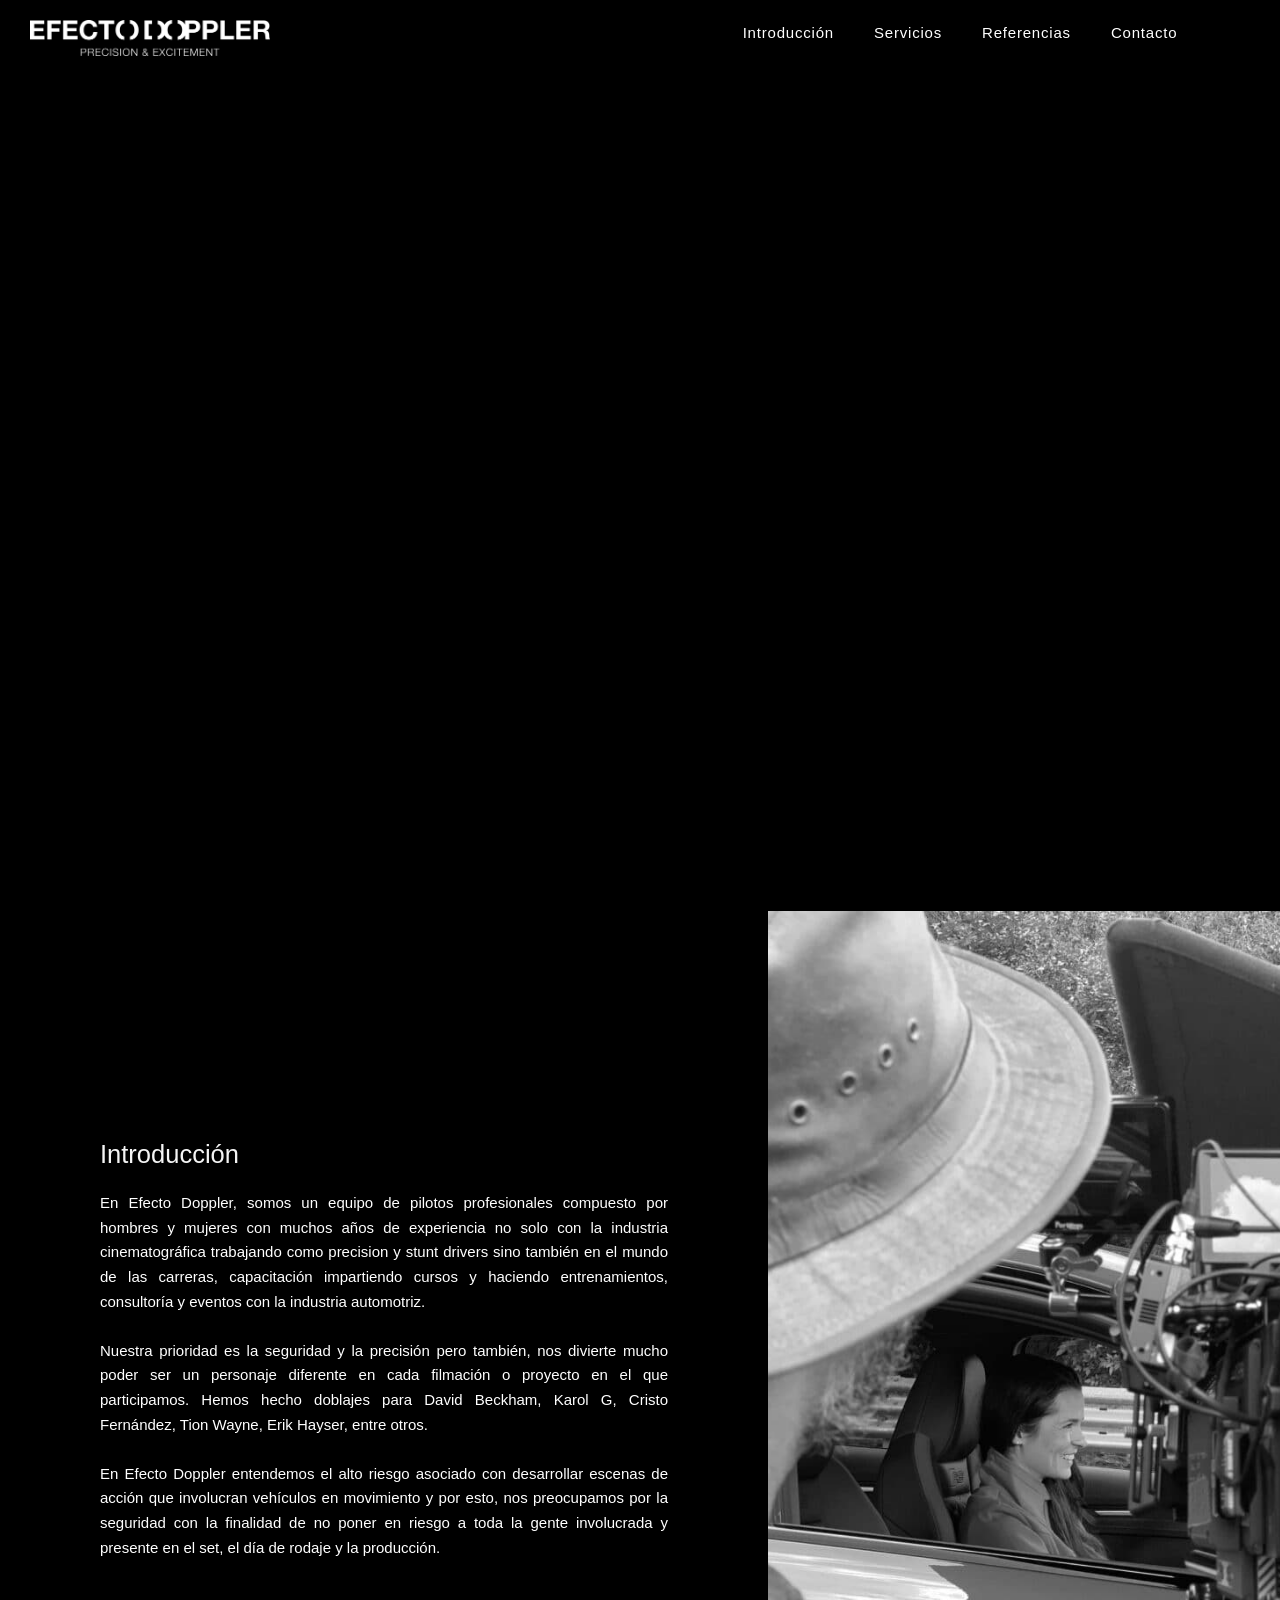
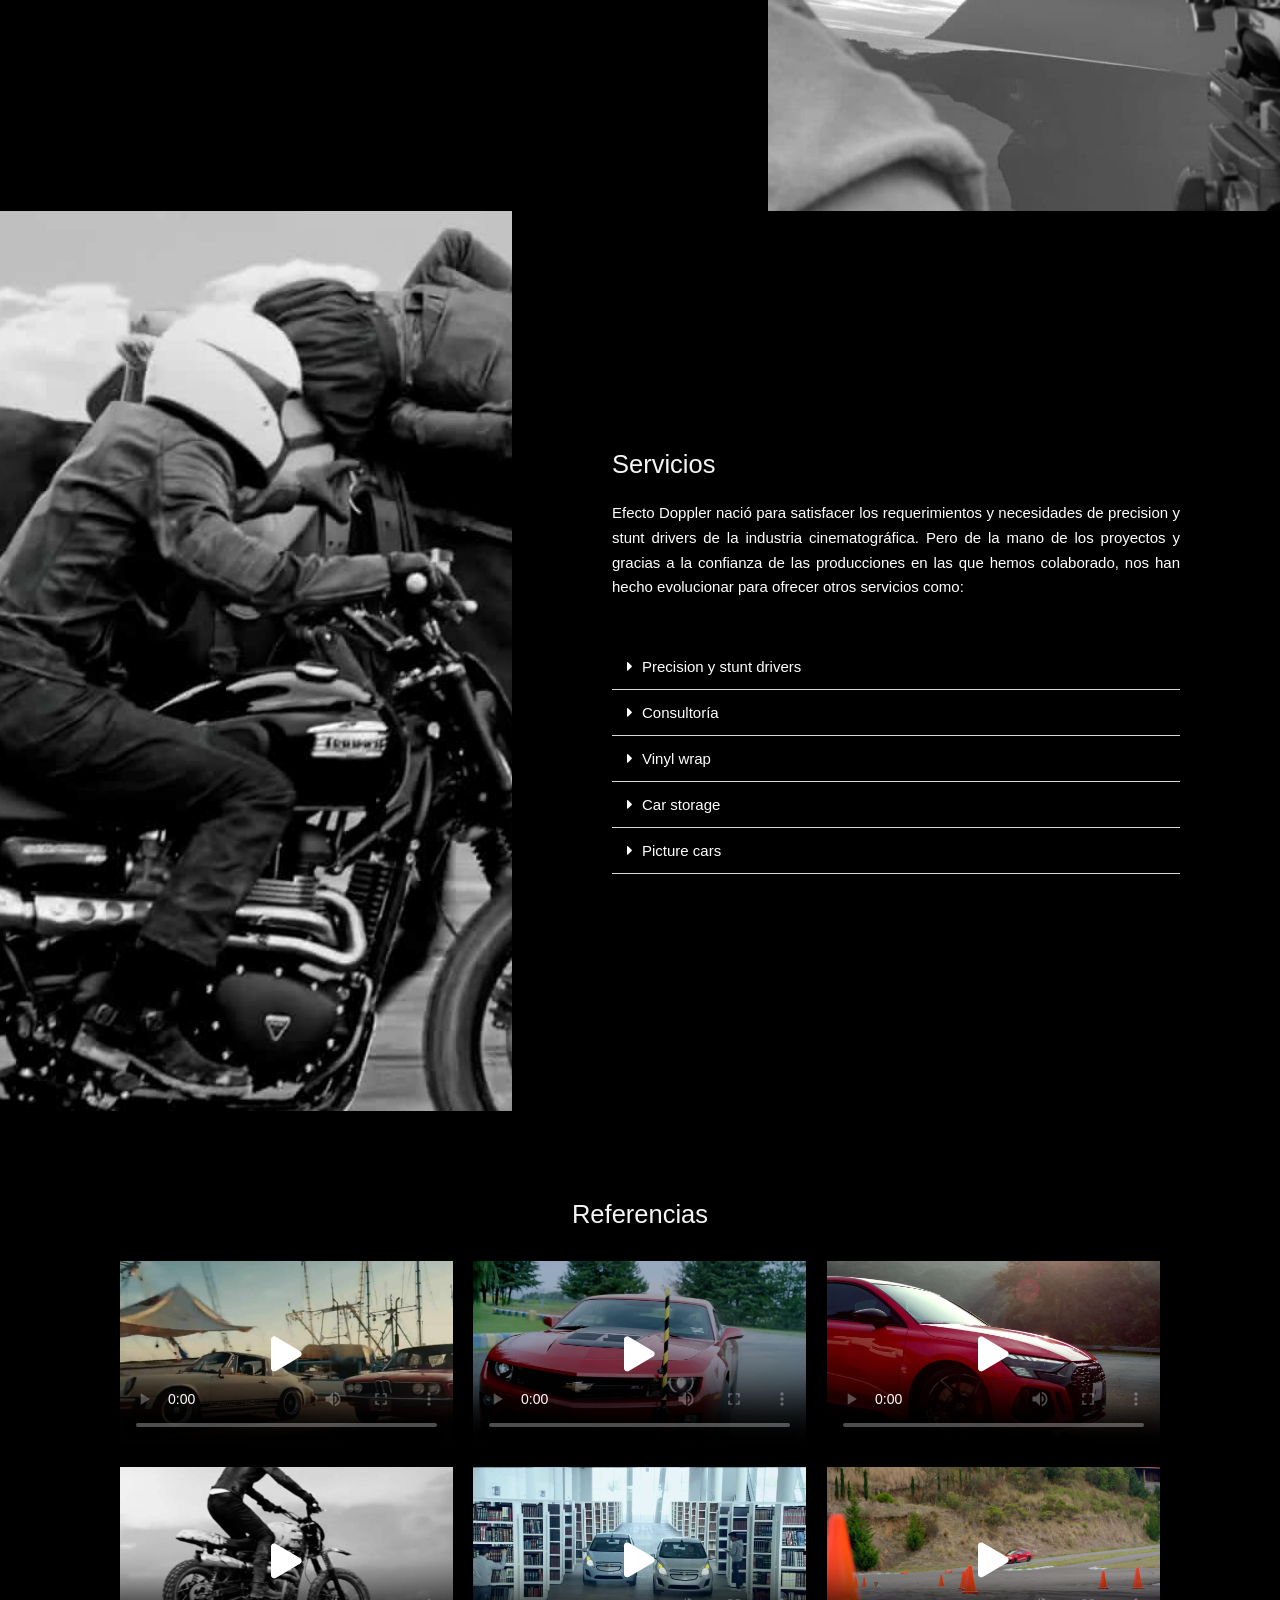
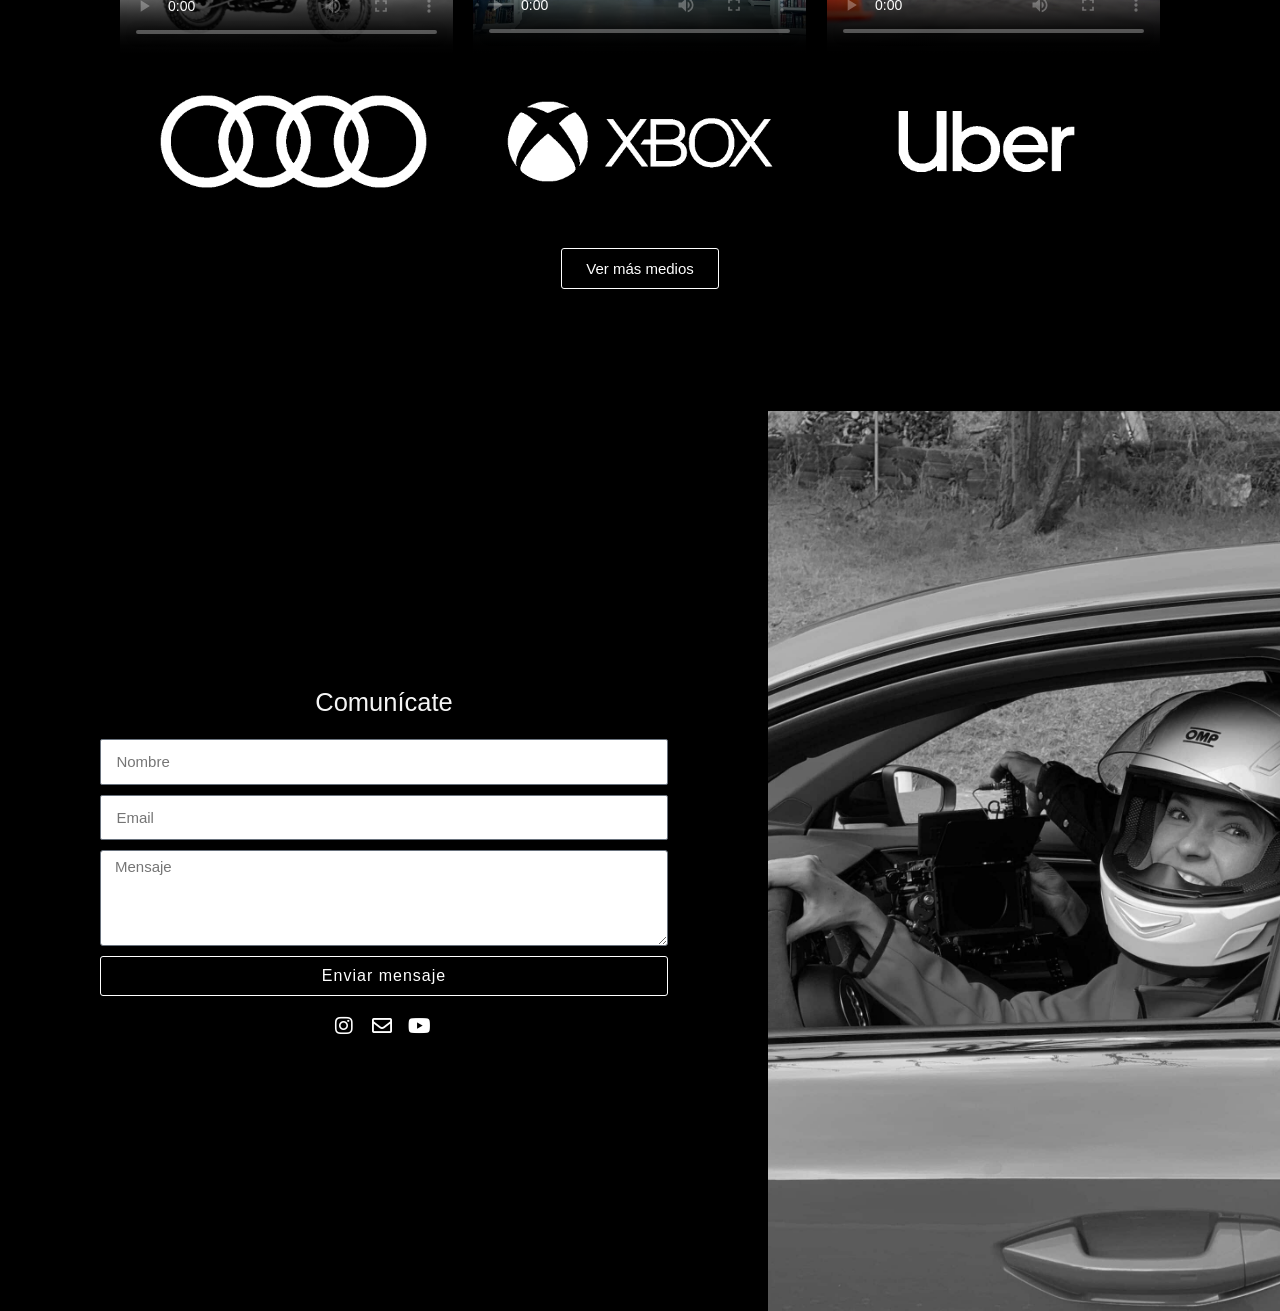
==== index.html @ 866f5416 "Initial static site conversion from efectodoppler.mx" ====
<!DOCTYPE html>

<html lang="en">
<head>
<meta charset="utf-8"/>
<meta content="width=device-width, initial-scale=1" name="viewport"/>
<link href="https://gmpg.org/xfn/11" rel="profile"/>
<meta content="index, follow, max-image-preview:large, max-snippet:-1, max-video-preview:-1" name="robots"/>
<title>Efecto Doppler - Efecto Doppler</title>
<link href="./" rel="canonical"/>
<meta content="en_US" property="og:locale"/>
<meta content="website" property="og:type"/>
<meta content="Efecto Doppler - Efecto Doppler" property="og:title"/>
<meta content="Play Video Introducción En Efecto Doppler, somos un equipo de pilotos profesionales compuesto por hombres y mujeres con muchos años de experiencia no solo con la industria cinematográfica trabajando como precision y stunt drivers sino también en el mundo de las carreras, capacitación impartiendo cursos y haciendo entrenamientos, consultoría y eventos con la industria automotriz. […]" property="og:description">
<meta content="" property="og:url">
<meta content="Efecto Doppler" property="og:site_name"/>
<meta content="2025-02-20T22:22:51+00:00" property="article:modified_time"/>
<meta content="images/Efecto-Doppler-w-2048.png" property="og:image"/>
<meta content="2048" property="og:image:width"/>
<meta content="308" property="og:image:height"/>
<meta content="image/png" property="og:image:type"/>
<meta content="summary_large_image" name="twitter:card"/>
</meta></meta><link href="images/cropped-Efecto-Doppler-512-01-32x32.png" rel="icon" sizes="32x32"/>
<link href="images/cropped-Efecto-Doppler-512-01-192x192.png" rel="icon" sizes="192x192"/>
<link href="images/cropped-Efecto-Doppler-512-01-180x180.png" rel="apple-touch-icon"/>
<link href="css/style.css" rel="stylesheet"/></head>
<body class="page ast-desktop ast-page-builder-template ast-no-sidebar ast-theme-transparent-header ast-hfb-header elementor-kit-5 elementor-page">
<a class="skip-link screen-reader-text" href="#content">
		Skip to content</a>
<div class="site" id="page">
<div class="elementor elementor-35">
<section class="elementor-section elementor-element elementor-element-f49a02b elementor-section-items-middle">
<div class="elementor-container elementor-column-gap-default">
<div class="elementor-column elementor-col-50 elementor-element elementor-element-1ae3eb8">
<div class="elementor-widget-wrap elementor-element-populated">
<div class="elementor-element elementor-element-6cc239a elementor-widget elementor-widget-image">
<div class="elementor-widget-container">
<a href="./">
<img alt="" fetchpriority="high" height="116" sizes="(max-width: 768px) 100vw, 768px" src="images/Efecto-Doppler-w-2048-768x116.png" srcset="images/Efecto-Doppler-w-2048-768x116.png 768w, images/Efecto-Doppler-w-2048-300x45.png 300w, images/Efecto-Doppler-w-2048-1024x154.png 1024w, images/Efecto-Doppler-w-2048-1536x231.png 1536w, images/Efecto-Doppler-w-2048.png 2048w" width="768"/> </a>
</div>
</div>
</div>
</div>
<div class="elementor-column elementor-col-50 elementor-element elementor-element-0087b24">
<div class="elementor-widget-wrap elementor-element-populated">
<div class="elementor-element elementor-element-de05511 elementor-nav-menu__align-center elementor-nav-menu--dropdown-mobile elementor-nav-menu__text-align-center elementor-nav-menu--toggle elementor-widget elementor-widget-nav-menu">
<div class="elementor-widget-container">
<nav aria-label="Menu" class="elementor-nav-menu--main elementor-nav-menu__container elementor-nav-menu--layout-horizontal">
<ul class="elementor-nav-menu" id="menu-1-de05511"><li class="menu-item"><a aria-current="page" class="elementor-item menu-link" href="#introduction">Introducción</a></li>
<li class="menu-item"><a aria-current="page" class="elementor-item menu-link" href="#services">Servicios</a></li>
<li class="menu-item"><a aria-current="page" class="elementor-item menu-link" href="#references">Referencias</a></li>
<li class="menu-item"><a aria-current="page" class="elementor-item menu-link" href="#contact">Contacto</a></li>
</ul> </nav>
<div aria-expanded="false" aria-label="Menu Toggle" class="elementor-menu-toggle" role="button" tabindex="0">
<i aria-hidden="true" class="elementor-menu-toggle__icon--open eicon-menu-bar" role="presentation"></i><i aria-hidden="true" class="elementor-menu-toggle__icon--close eicon-close" role="presentation"></i> </div>
<nav aria-hidden="true" class="elementor-nav-menu--dropdown elementor-nav-menu__container">
<ul class="elementor-nav-menu" id="menu-2-de05511"><li class="menu-item"><a aria-current="page" class="elementor-item menu-link" href="#introduction" tabindex="-1">Introducción</a></li>
<li class="menu-item"><a aria-current="page" class="elementor-item menu-link" href="#services" tabindex="-1">Servicios</a></li>
<li class="menu-item"><a aria-current="page" class="elementor-item menu-link" href="#references" tabindex="-1">Referencias</a></li>
<li class="menu-item"><a aria-current="page" class="elementor-item menu-link" href="#contact" tabindex="-1">Contacto</a></li>
</ul> </nav>
</div>
</div>
</div>
</div>
</div>
</section>
</div>
<div class="site-content" id="content">
<div class="ast-container">
<div class="content-area" id="primary">
<main class="site-main" id="main">
<article class="page" id="post-2">
<div class="entry-content" itemprop="text">
<div class="elementor elementor-2">
<section class="elementor-section elementor-element elementor-element-013218e elementor-section-items-bottom elementor-hidden-mobile elementor-section-boxed">
<div class="elementor-background-video-container">
<video autoplay="" class="elementor-background-video-hosted" loop="" muted="" playsinline="" role="presentation"></video>
</div>
<div class="elementor-background-overlay"></div>
<div class="elementor-container elementor-column-gap-default">
<div class="elementor-column elementor-col-100 elementor-element">
<div class="elementor-widget-wrap elementor-element-populated">
<div class="elementor-element elementor-element-9302cab animated-slow elementor-invisible elementor-widget elementor-widget-image">
<div class="elementor-widget-container">
<img alt="" decoding="async" fetchpriority="high" height="154" sizes="(max-width: 1024px) 100vw, 1024px" src="images/Efecto-Doppler-w-2048-1024x154.png" srcset="images/Efecto-Doppler-w-2048-1024x154.png 1024w, images/Efecto-Doppler-w-2048-300x45.png 300w, images/Efecto-Doppler-w-2048-768x116.png 768w, images/Efecto-Doppler-w-2048-1536x231.png 1536w, images/Efecto-Doppler-w-2048.png 2048w" width="1024"/> </div>
</div>
<section class="elementor-section elementor-inner-section elementor-element elementor-element-c702bcf elementor-section-content-bottom elementor-hidden-tablet elementor-section-boxed">
<div class="elementor-container elementor-column-gap-default">
<div class="elementor-column elementor-col-100 elementor-element">
<div class="elementor-widget-wrap elementor-element-populated">
<div class="elementor-element elementor-element-464f74f elementor-align-center elementor-widget elementor-widget-lottie">
<div class="elementor-widget-container">
<a href="#introduction"><div class="e-lottie__container"><div></div></div></a> </div>
</div>
</div>
</div>
</div>
</section>
</div>
</div>
</div>
</section>
<section class="elementor-section elementor-element elementor-hidden-desktop elementor-hidden-tablet elementor-section-boxed">
<div class="elementor-container elementor-column-gap-default">
<div class="elementor-column elementor-col-100 elementor-element elementor-element-0c03b9c">
<div class="elementor-widget-wrap elementor-element-populated">
<div class="elementor-element elementor-element-3a5d020 elementor-widget elementor-widget-jet-video">
<div class="elementor-widget-container">
<div class="jet-elements">
<div class="jet-video"><video autoplay="" class="jet-video-html5-player jet-video-custom-play-button" controls="" controlslist="nodownload" loop="" playsinline="" poster="images/Black.jpg" src="https://efectodoppler.mx/wp-content/uploads/2022/11/Precision-Driver-BW-silent.mp4"></video>
<div class="jet-video__overlay">
<div aria-label="Video play button" class="jet-video__play-button" role="button" tabindex="0"><span class="jet-elements-icon jet-video__play-button-icon"><i aria-hidden="true" class="fas fa-play"></i></span> <span class="elementor-screen-only">Play Video</span>
</div>
</div>
</div>
</div> </div>
</div>
</div>
</div>
</div>
</section>
<section class="elementor-section elementor-element elementor-element-a53e1b7 elementor-section-items-middle" id="introduction">
<div class="elementor-container elementor-column-gap-default">
<div class="elementor-column elementor-col-50 elementor-element elementor-element-7485736">
<div class="elementor-widget-wrap elementor-element-populated">
<div class="elementor-element elementor-element-e54f546 elementor-widget elementor-widget-heading">
<div class="elementor-widget-container">
<h2 class="elementor-heading-title elementor-size-default">Introducción</h2> </div>
</div>
<div class="elementor-element elementor-element-1051eee elementor-widget elementor-widget-text-editor">
<div class="elementor-widget-container">
<p>En Efecto Doppler, somos un equipo de pilotos profesionales compuesto por hombres y mujeres con muchos años de experiencia no solo con la industria cinematográfica trabajando como precision y stunt drivers sino también en el mundo de las carreras, capacitación impartiendo cursos y haciendo entrenamientos, consultoría y eventos con la industria automotriz.</p><p>Nuestra prioridad es la seguridad y la precisión pero también, nos divierte mucho poder ser un personaje diferente en cada filmación o proyecto en el que participamos. Hemos hecho doblajes para David Beckham, Karol G, Cristo Fernández, Tion Wayne, Erik Hayser, entre otros.</p><p>En Efecto Doppler entendemos el alto riesgo asociado con desarrollar escenas de acción que involucran vehículos en movimiento y por esto, nos preocupamos por la seguridad con la finalidad de no poner en riesgo a toda la gente involucrada y presente en el set, el día de rodaje y la producción.</p> </div>
</div>
</div>
</div>
<div class="elementor-column elementor-col-50 elementor-element elementor-element-5b871a7">
<div class="elementor-widget-wrap elementor-element-populated">
<div class="elementor-element elementor-element-31ae8d2 elementor-widget elementor-widget-image">
<div class="elementor-widget-container">
<img alt="" decoding="async" height="1024" sizes="(max-width: 768px) 100vw, 768px" src="images/IMG_3104BW-768x1024.jpg" srcset="images/IMG_3104BW-768x1024.jpg 768w, images/IMG_3104BW-225x300.jpg 225w, images/IMG_3104BW-1152x1536.jpg 1152w, images/IMG_3104BW-1536x2048.jpg 1536w, images/IMG_3104BW-scaled.jpg 1920w" width="768"/> </div>
</div>
</div>
</div>
</div>
</section>
<section class="elementor-section elementor-element elementor-element-fd4c25d elementor-section-items-middle" id="services">
<div class="elementor-container elementor-column-gap-default">
<div class="elementor-column elementor-col-50 elementor-element elementor-element-2852854">
<div class="elementor-widget-wrap elementor-element-populated">
<div class="elementor-element elementor-element-d7e84b3 elementor-widget elementor-widget-image">
<div class="elementor-widget-container">
<img alt="" class="perfmatters-lazy" data-sizes="(max-width: 1024px) 100vw, 1024px" decoding="async" height="576" src="images/Outlaw-stillBW-1024x576.jpg" srcset="images/Outlaw-stillBW-1024x576.jpg 1024w, images/Outlaw-stillBW-300x169.jpg 300w, images/Outlaw-stillBW-768x432.jpg 768w, images/Outlaw-stillBW.jpg 1280w" width="1024"/> </div>
</div>
</div>
</div>
<div class="elementor-column elementor-col-50 elementor-element elementor-element-f3b59cc">
<div class="elementor-widget-wrap elementor-element-populated">
<div class="elementor-element elementor-element-781864c elementor-widget elementor-widget-heading">
<div class="elementor-widget-container">
<h2 class="elementor-heading-title elementor-size-default">Servicios</h2> </div>
</div>
<div class="elementor-element elementor-element-4fa6ab8 elementor-widget elementor-widget-text-editor">
<div class="elementor-widget-container">
<p>Efecto Doppler nació para satisfacer los requerimientos y necesidades de precision y stunt drivers de la industria cinematográfica. Pero de la mano de los proyectos y gracias a la confianza de las producciones en las que hemos colaborado, nos han hecho evolucionar para ofrecer otros servicios como:</p> </div>
</div>
<div class="elementor-element elementor-element-f0e5938 elementor-widget elementor-widget-toggle">
<div class="elementor-widget-container">
<div class="elementor-toggle">
<div>
<div aria-controls="elementor-tab-content-2521" aria-expanded="false" class="elementor-tab-title" data-tab="1" id="elementor-tab-title-2521" role="button">
<span aria-hidden="true" class="elementor-toggle-icon elementor-toggle-icon-left">
<span class="elementor-toggle-icon-closed"><i class="fas fa-caret-right"></i></span>
<span class="elementor-toggle-icon-opened"><i class="elementor-toggle-icon-opened fas fa-caret-up"></i></span>
</span>
<a class="elementor-toggle-title" tabindex="0">Precision y stunt drivers </a>
</div>
<div aria-labelledby="elementor-tab-title-2521" class="elementor-tab-content elementor-clearfix" data-tab="1" id="elementor-tab-content-2521" role="region"><p>Equipo de pilotos profesionales y capacitados para realizar escenas en las que participan vehículos en movimiento. Pueden ser escenas de acción o simplemente escenas en las que se busca que un vehículo pase a cuadro con precisión, cumpliendo con lo que el director imaginó que debía suceder. En Efecto Doppler, entendemos que no todo es llevar el auto al límite sino más importante aún, lograr plasmar las emociones, las pinceladas y el flujo que se tenía previsto para cada escena en la que participamos.</p></div>
</div>
<div>
<div aria-controls="elementor-tab-content-2522" aria-expanded="false" class="elementor-tab-title" data-tab="2" id="elementor-tab-title-2522" role="button">
<span aria-hidden="true" class="elementor-toggle-icon elementor-toggle-icon-left">
<span class="elementor-toggle-icon-closed"><i class="fas fa-caret-right"></i></span>
<span class="elementor-toggle-icon-opened"><i class="elementor-toggle-icon-opened fas fa-caret-up"></i></span>
</span>
<a class="elementor-toggle-title" tabindex="0">Consultoría</a>
</div>
<div aria-labelledby="elementor-tab-title-2522" class="elementor-tab-content elementor-clearfix" data-tab="2" id="elementor-tab-content-2522" role="region"><p>Nos hemos encontrado con ideas que a veces son difíciles de aterrizar y esto en ocasiones tiene que ver con el desconocimiento del vehículo propuesto y sus características. Por esto, hemos asesorado a diferentes producciones sobre lo que es viable o no realizar con ciertos vehículos e incluso ayudar a generar ideas para aprovecharlos al máximo. Este servicio tiene el beneficio adicional de reducir los riesgos que implica tener un vehículo en movimiento.<br/>La asesoría puede ir desde definir si un vehículo sirve para la escena propuesta, hasta delimitar áreas de seguridad para el personal que participa en la producción, sugerencias de adecuaciones y modificaciones así como previsión de refacciones, casting y evaluación de los talentos o extras que van a participar y dicen saber operar un vehículo, entre otros.</p></div>
</div>
<div>
<div aria-controls="elementor-tab-content-2523" aria-expanded="false" class="elementor-tab-title" data-tab="3" id="elementor-tab-title-2523" role="button">
<span aria-hidden="true" class="elementor-toggle-icon elementor-toggle-icon-left">
<span class="elementor-toggle-icon-closed"><i class="fas fa-caret-right"></i></span>
<span class="elementor-toggle-icon-opened"><i class="elementor-toggle-icon-opened fas fa-caret-up"></i></span>
</span>
<a class="elementor-toggle-title" tabindex="0">Vinyl wrap</a>
</div>
<div aria-labelledby="elementor-tab-title-2523" class="elementor-tab-content elementor-clearfix" data-tab="3" id="elementor-tab-content-2523" role="region"><p>Cambio de color y protección de pintura con película automotriz removible. Hacemos cambios de color a los vehículos que se van a utilizar en filmaciones. Para esto, normalmente utilizamos una película de vinyl automotriz también conocida como wrap la cual protege la pintura original, se puede retirar y es relativamente fácil de aplicar. Además, hemos realizado también cambios de color utilizando pintura cuando así se requiere.</p></div>
</div>
<div>
<div aria-controls="elementor-tab-content-2524" aria-expanded="false" class="elementor-tab-title" data-tab="4" id="elementor-tab-title-2524" role="button">
<span aria-hidden="true" class="elementor-toggle-icon elementor-toggle-icon-left">
<span class="elementor-toggle-icon-closed"><i class="fas fa-caret-right"></i></span>
<span class="elementor-toggle-icon-opened"><i class="elementor-toggle-icon-opened fas fa-caret-up"></i></span>
</span>
<a class="elementor-toggle-title" tabindex="0">Car storage</a>
</div>
<div aria-labelledby="elementor-tab-title-2524" class="elementor-tab-content elementor-clearfix" data-tab="4" id="elementor-tab-content-2524" role="region"><p>En Efecto Doppler, contamos con un espacio pensado para el resguardo de vehículos. Esto con la finalidad de mantenerlos en un lugar seguro antes y después del día de rodaje o bien, guardarlos mientras se trabaja en ellos de la mano de los equipos de arte o picture cars como por ejemplo, al realizar un cambio de color, instalar un juego de rines y neumáticos, etc.</p></div>
</div>
<div>
<div aria-controls="elementor-tab-content-2525" aria-expanded="false" class="elementor-tab-title" data-tab="5" id="elementor-tab-title-2525" role="button">
<span aria-hidden="true" class="elementor-toggle-icon elementor-toggle-icon-left">
<span class="elementor-toggle-icon-closed"><i class="fas fa-caret-right"></i></span>
<span class="elementor-toggle-icon-opened"><i class="elementor-toggle-icon-opened fas fa-caret-up"></i></span>
</span>
<a class="elementor-toggle-title" tabindex="0">Picture cars</a>
</div>
<div aria-labelledby="elementor-tab-title-2525" class="elementor-tab-content elementor-clearfix" data-tab="5" id="elementor-tab-content-2525" role="region"><p>Gracias a la trayectoria que tenemos en el medio automotriz y las relaciones que hemos generado con los años así como nuestra pasión por los autos y motos, tenemos acceso a diversos vehículos que ya han sido utilizados y otros que esperan con ansias el día que les toque brillar frente a la cámara.<br/>Contamos con autos deportivos, clásicos, únicos, pero además podemos dar soporte para conseguir esos autos que en ocasiones son difíciles de encontrar.</p></div>
</div>
</div>
</div>
</div>
</div>
</div>
</div>
</section>
<section class="elementor-section elementor-element elementor-element-8d2c123 elementor-section-items-middle" id="references">
<div class="elementor-container elementor-column-gap-default">
<div class="elementor-column elementor-col-100 elementor-element elementor-element-b4d1f71">
<div class="elementor-widget-wrap elementor-element-populated">
<div class="elementor-element elementor-element-c4361c5 elementor-widget elementor-widget-heading">
<div class="elementor-widget-container">
<h2 class="elementor-heading-title elementor-size-default">Referencias</h2> </div>
</div>
<section class="elementor-section elementor-inner-section elementor-element elementor-element-2265c29">
<div class="elementor-container elementor-column-gap-default">
<div class="elementor-column elementor-col-33 elementor-element elementor-element-0cb3b8b">
<div class="elementor-widget-wrap elementor-element-populated">
<div class="elementor-element elementor-element-c732537 elementor-widget elementor-widget-jet-video">
<div class="elementor-widget-container">
<div class="jet-elements">
<div class="jet-video"><video class="jet-video-html5-player jet-video-custom-play-button" controls="" controlslist="nodownload" playsinline="" poster="images/Forza-Horizon-5-The-Getaway-Driver-3-cropped.jpg" src="https://efectodoppler.mx/wp-content/uploads/2022/11/Forza-Horizon-5-The-Getaway-Driver.mp4"></video>
<div class="jet-video__overlay">
<div aria-label="Video play button" class="jet-video__play-button" role="button" tabindex="0"><span class="jet-elements-icon jet-video__play-button-icon"><i aria-hidden="true" class="fas fa-play"></i></span> <span class="elementor-screen-only">Play Video</span>
</div>
</div>
</div>
</div> </div>
</div>
</div>
</div>
<div class="elementor-column elementor-col-33 elementor-element elementor-element-c90d0dc">
<div class="elementor-widget-wrap elementor-element-populated">
<div class="elementor-element elementor-element-3ffa943 elementor-widget elementor-widget-jet-video">
<div class="elementor-widget-container">
<div class="jet-elements">
<div class="jet-video"><video class="jet-video-html5-player jet-video-custom-play-button" controls="" controlslist="nodownload" playsinline="" poster="images/Reto-Chevrolet-Camaro-ZL1-¿Versus-cropped.jpg" src="https://efectodoppler.mx/wp-content/uploads/2022/11/Reto-Chevrolet-Camaro-ZL1-¿Versus.mp4"></video>
<div class="jet-video__overlay">
<div aria-label="Video play button" class="jet-video__play-button" role="button" tabindex="0"><span class="jet-elements-icon jet-video__play-button-icon"><i aria-hidden="true" class="fas fa-play"></i></span> <span class="elementor-screen-only">Play Video</span>
</div>
</div>
</div>
</div> </div>
</div>
</div>
</div>
<div class="elementor-column elementor-col-33 elementor-element elementor-element-80d7f10">
<div class="elementor-widget-wrap elementor-element-populated">
<div class="elementor-element elementor-element-4e9f1cd elementor-widget elementor-widget-jet-video">
<div class="elementor-widget-container">
<div class="jet-elements">
<div class="jet-video"><video class="jet-video-html5-player jet-video-custom-play-button" controls="" controlslist="nodownload" playsinline="" poster="images/audi_precision_academy_-_drifting-1440p-cropped.jpg" src="https://efectodoppler.mx/wp-content/uploads/2022/11/Audi-Precision-Academy-Drifting-TubeRipper.com_.mp4"></video>
<div class="jet-video__overlay">
<div aria-label="Video play button" class="jet-video__play-button" role="button" tabindex="0"><span class="jet-elements-icon jet-video__play-button-icon"><i aria-hidden="true" class="fas fa-play"></i></span> <span class="elementor-screen-only">Play Video</span>
</div>
</div>
</div>
</div> </div>
</div>
</div>
</div>
</div>
</section>
<section class="elementor-section elementor-inner-section elementor-element elementor-hidden-mobile">
<div class="elementor-container elementor-column-gap-default">
<div class="elementor-column elementor-col-33 elementor-element">
<div class="elementor-widget-wrap elementor-element-populated">
<div class="elementor-element elementor-element-4d9c939 elementor-widget elementor-widget-jet-video">
<div class="elementor-widget-container">
<div class="jet-elements">
<div class="jet-video"><video class="jet-video-html5-player jet-video-custom-play-button" controls="" controlslist="nodownload" playsinline="" poster="images/Precision-Driver-C03.00_00_25_20.Still001.jpg" src="https://efectodoppler.mx/wp-content/uploads/2022/11/Outlaws-Film-Trailer.mp4"></video>
<div class="jet-video__overlay">
<div aria-label="Video play button" class="jet-video__play-button" role="button" tabindex="0"><span class="jet-elements-icon jet-video__play-button-icon"><i aria-hidden="true" class="fas fa-play"></i></span> <span class="elementor-screen-only">Play Video</span>
</div>
</div>
</div>
</div> </div>
</div>
</div>
</div>
<div class="elementor-column elementor-col-33 elementor-element">
<div class="elementor-widget-wrap elementor-element-populated">
<div class="elementor-element elementor-element-a6b7e62 elementor-widget elementor-widget-jet-video">
<div class="elementor-widget-container">
<div class="jet-elements">
<div class="jet-video"><video class="jet-video-html5-player jet-video-custom-play-button" controls="" controlslist="nodownload" playsinline="" poster="images/Reto-Spark-Ev.-La-primera-Drag-Race-en-una-biblioteca-2-cropped.jpg" src="https://efectodoppler.mx/wp-content/uploads/2022/11/Reto-Spark-Ev.-La-primera-Drag-Race-en-una-biblioteca..mp4"></video>
<div class="jet-video__overlay">
<div aria-label="Video play button" class="jet-video__play-button" role="button" tabindex="0"><span class="jet-elements-icon jet-video__play-button-icon"><i aria-hidden="true" class="fas fa-play"></i></span> <span class="elementor-screen-only">Play Video</span>
</div>
</div>
</div>
</div> </div>
</div>
</div>
</div>
<div class="elementor-column elementor-col-33 elementor-element">
<div class="elementor-widget-wrap elementor-element-populated">
<div class="elementor-element elementor-element-caed095 elementor-widget elementor-widget-jet-video">
<div class="elementor-widget-container">
<div class="jet-elements">
<div class="jet-video"><video class="jet-video-html5-player jet-video-custom-play-button" controls="" controlslist="nodownload" playsinline="" poster="images/audi_precision_academy_-_prueba_del_alce-1440p-cropped.jpg" src="https://efectodoppler.mx/wp-content/uploads/2022/11/Audi-Precision-Academy-Prueba-del-alce-TubeRipper.com_.mp4"></video>
<div class="jet-video__overlay">
<div aria-label="Video play button" class="jet-video__play-button" role="button" tabindex="0"><span class="jet-elements-icon jet-video__play-button-icon"><i aria-hidden="true" class="fas fa-play"></i></span> <span class="elementor-screen-only">Play Video</span>
</div>
</div>
</div>
</div> </div>
</div>
</div>
</div>
</div>
</section>
<section class="elementor-section elementor-inner-section elementor-element elementor-element-24e4733 elementor-section-boxed">
<div class="elementor-container elementor-column-gap-default">
<div class="elementor-column elementor-col-100 elementor-element elementor-element-bd945dd">
<div class="elementor-widget-wrap elementor-element-populated">
<div class="elementor-element elementor-element-8f1d848 elementor-widget elementor-widget-image-carousel">
<div class="elementor-widget-container">
<div aria-label="Image Carousel" aria-roledescription="carousel" class="elementor-image-carousel-wrapper swiper" dir="ltr" role="region">
<div aria-live="off" class="swiper-wrapper">
<div aria-label="1 of 22" aria-roledescription="slide" class="swiper-slide" role="group"><figure><img alt="Untitled-92" class="swiper-slide-image perfmatters-lazy" decoding="async" height="512" src="images/Untitled-92.png" width="1024"/></figure></div><div aria-label="2 of 22" aria-roledescription="slide" class="swiper-slide" role="group"><figure><img alt="Untitled-9" class="swiper-slide-image perfmatters-lazy" decoding="async" height="512" src="images/Untitled-9.png" width="1024"/></figure></div><div aria-label="3 of 22" aria-roledescription="slide" class="swiper-slide" role="group"><figure><img alt="Untitled-8" class="swiper-slide-image perfmatters-lazy" decoding="async" height="512" src="images/Untitled-8.png" width="1024"/></figure></div><div aria-label="4 of 22" aria-roledescription="slide" class="swiper-slide" role="group"><figure><img alt="Untitled-999" class="swiper-slide-image perfmatters-lazy" decoding="async" height="512" src="images/Untitled-999.png" width="1024"/></figure></div><div aria-label="5 of 22" aria-roledescription="slide" class="swiper-slide" role="group"><figure><img alt="Untitled-7" class="swiper-slide-image perfmatters-lazy" decoding="async" height="512" src="images/Untitled-7.png" width="1024"/></figure></div><div aria-label="6 of 22" aria-roledescription="slide" class="swiper-slide" role="group"><figure><img alt="Untitled-6" class="swiper-slide-image perfmatters-lazy" decoding="async" height="512" src="images/Untitled-6.png" width="1024"/></figure></div><div aria-label="7 of 22" aria-roledescription="slide" class="swiper-slide" role="group"><figure><img alt="Untitled-5" class="swiper-slide-image perfmatters-lazy" decoding="async" height="512" src="images/Untitled-5.png" width="1024"/></figure></div><div aria-label="8 of 22" aria-roledescription="slide" class="swiper-slide" role="group"><figure><img alt="Untitled-4" class="swiper-slide-image perfmatters-lazy" decoding="async" height="512" src="images/Untitled-4.png" width="1024"/></figure></div><div aria-label="9 of 22" aria-roledescription="slide" class="swiper-slide" role="group"><figure><img alt="Untitled-3" class="swiper-slide-image perfmatters-lazy" decoding="async" height="512" src="images/Untitled-3.png" width="1024"/></figure></div><div aria-label="10 of 22" aria-roledescription="slide" class="swiper-slide" role="group"><figure><img alt="Untitled-2" class="swiper-slide-image perfmatters-lazy" decoding="async" height="512" src="images/Untitled-2.png" width="1024"/></figure></div><div aria-label="11 of 22" aria-roledescription="slide" class="swiper-slide" role="group"><figure><img alt="Untitled-1" class="swiper-slide-image perfmatters-lazy" decoding="async" height="512" src="images/Untitled-1.png" width="1024"/></figure></div><div aria-label="12 of 22" aria-roledescription="slide" class="swiper-slide" role="group"><figure><img alt="Untitled-13" class="swiper-slide-image perfmatters-lazy" decoding="async" height="512" src="images/Untitled-13.png" width="1024"/></figure></div><div aria-label="13 of 22" aria-roledescription="slide" class="swiper-slide" role="group"><figure><img alt="Untitled-12" class="swiper-slide-image perfmatters-lazy" decoding="async" height="512" src="images/Untitled-12.png" width="1024"/></figure></div><div aria-label="14 of 22" aria-roledescription="slide" class="swiper-slide" role="group"><figure><img alt="Untitled-11" class="swiper-slide-image perfmatters-lazy" decoding="async" height="512" src="images/Untitled-11.png" width="1024"/></figure></div><div aria-label="15 of 22" aria-roledescription="slide" class="swiper-slide" role="group"><figure><img alt="Untitled-10" class="swiper-slide-image perfmatters-lazy" decoding="async" height="512" src="images/Untitled-10.png" width="1024"/></figure></div><div aria-label="16 of 22" aria-roledescription="slide" class="swiper-slide" role="group"><figure><img alt="Untitled-91" class="swiper-slide-image perfmatters-lazy" decoding="async" height="512" src="images/Untitled-91.png" width="1024"/></figure></div><div aria-label="17 of 22" aria-roledescription="slide" class="swiper-slide" role="group"><figure><img alt="Untitled-93" class="swiper-slide-image perfmatters-lazy" decoding="async" height="512" src="images/Untitled-93.png" width="1024"/></figure></div><div aria-label="18 of 22" aria-roledescription="slide" class="swiper-slide" role="group"><figure><img alt="Untitled-94" class="swiper-slide-image perfmatters-lazy" decoding="async" height="512" src="images/Untitled-94.png" width="1024"/></figure></div><div aria-label="19 of 22" aria-roledescription="slide" class="swiper-slide" role="group"><figure><img alt="Untitled-95" class="swiper-slide-image perfmatters-lazy" decoding="async" height="512" src="images/Untitled-95.png" width="1024"/></figure></div><div aria-label="20 of 22" aria-roledescription="slide" class="swiper-slide" role="group"><figure><img alt="Untitled-96" class="swiper-slide-image perfmatters-lazy" decoding="async" height="512" src="images/Untitled-96.png" width="1024"/></figure></div><div aria-label="21 of 22" aria-roledescription="slide" class="swiper-slide" role="group"><figure><img alt="Untitled-97" class="swiper-slide-image perfmatters-lazy" decoding="async" height="512" src="images/Untitled-97.png" width="1024"/></figure></div><div aria-label="22 of 22" aria-roledescription="slide" class="swiper-slide" role="group"><figure><img alt="Untitled-98" class="swiper-slide-image perfmatters-lazy" decoding="async" height="512" src="images/Untitled-98.png" width="1024"/></figure></div> </div>
</div>
</div>
</div>
</div>
</div>
</div>
</section>
<section class="elementor-section elementor-inner-section elementor-element elementor-element-18b702d elementor-section-boxed">
<div class="elementor-container elementor-column-gap-default">
<div class="elementor-column elementor-col-100 elementor-element">
<div class="elementor-widget-wrap elementor-element-populated">
<div class="elementor-element elementor-element-76d310f elementor-align-center elementor-widget elementor-widget-button">
<div class="elementor-widget-container">
<a class="elementor-button elementor-size-sm" href="referencias/">
<span class="elementor-button-content-wrapper">
<span class="elementor-button-text">Ver más medios</span>
</span>
</a>
</div>
</div>
</div>
</div>
</div>
</section>
</div>
</div>
</div>
</section>
<section class="elementor-section elementor-element elementor-element-bacba64 elementor-section-items-middle" id="contact">
<div class="elementor-container elementor-column-gap-default">
<div class="elementor-column elementor-col-50 elementor-element elementor-element-de18d85">
<div class="elementor-widget-wrap elementor-element-populated">
<div class="elementor-element elementor-element-52458c5 elementor-widget elementor-widget-heading">
<div class="elementor-widget-container">
<h2 class="elementor-heading-title elementor-size-default">Comunícate</h2> </div>
</div>
<div class="elementor-element elementor-element-b761538 elementor-button-align-stretch elementor-widget elementor-widget-form">
<div class="elementor-widget-container">
<form class="elementor-form" id="contact-form">
<div class="elementor-form-fields-wrapper">
<div class="elementor-field-group elementor-column elementor-col-100">
<label class="elementor-field-label elementor-screen-only" for="form-field-name">
								Nombre							</label>
<input class="elementor-field elementor-size-sm elementor-field-textual" id="form-field-name" name="name" placeholder=" Nombre" size="1" type="text"/>
</div>
<div class="elementor-field-group elementor-column elementor-col-100">
<label class="elementor-field-label elementor-screen-only" for="form-field-email">
								Email							</label>
<input class="elementor-field elementor-size-sm elementor-field-textual" id="form-field-email" name="email" placeholder=" Email" required="required" size="1" type="email"/>
</div>
<div class="elementor-field-group elementor-column elementor-col-100">
<label class="elementor-field-label elementor-screen-only" for="form-field-message">
								Mensaje							</label>
<textarea class="elementor-field-textual elementor-field elementor-size-sm" id="form-field-message" name="message" placeholder="Mensaje" rows="4"></textarea> </div>
<div style="display:none"><input autocomplete="off" name="website" tabindex="-1"/></div><div class="elementor-field-group elementor-column elementor-field-type-submit elementor-col-100 e-form__buttons">
<button class="elementor-button elementor-size-sm" id="cf-btn" type="submit">
<span class="elementor-button-content-wrapper">
<span class="elementor-button-text">Enviar mensaje</span>
</span>
</button>
</div><p id="cf-status" role="status"></p>
</div>
</form>
</div>
</div>
<div class="elementor-element elementor-element-bad9db5 elementor-icon-list--layout-inline elementor-align-center elementor-list-item-link-full_width elementor-widget elementor-widget-icon-list">
<div class="elementor-widget-container">
<ul class="elementor-icon-list-items elementor-inline-items">
<li class="elementor-icon-list-item elementor-inline-item">
<a href="https://www.instagram.com/efecto_doppler_mx/">
<span class="elementor-icon-list-icon">
<i aria-hidden="true" class="fab fa-instagram"></i> </span>
<span class="elementor-icon-list-text"></span>
</a>
</li>
<li class="elementor-icon-list-item elementor-inline-item">
<a href="mailto:info@efectodoppler.mx">
<span class="elementor-icon-list-icon">
<i aria-hidden="true" class="far fa-envelope"></i> </span>
<span class="elementor-icon-list-text"></span>
</a>
</li>
<li class="elementor-icon-list-item elementor-inline-item">
<a href="https://www.youtube.com/channel/UCh3Ft-NCZw6mSd3roP0nbnQ">
<span class="elementor-icon-list-icon">
<i aria-hidden="true" class="fab fa-youtube"></i> </span>
<span class="elementor-icon-list-text"></span>
</a>
</li>
</ul>
</div>
</div>
</div>
</div>
<div class="elementor-column elementor-col-50 elementor-element elementor-element-da99f8c elementor-hidden-mobile">
<div class="elementor-widget-wrap elementor-element-populated">
<div class="elementor-element elementor-element-d2238a5 elementor-widget elementor-widget-image">
<div class="elementor-widget-container">
<img alt="" class="perfmatters-lazy" data-sizes="(max-width: 768px) 100vw, 768px" decoding="async" height="1024" src="images/IMG_3104-2BW-768x1024.jpg" srcset="images/IMG_3104-2BW-768x1024.jpg 768w, images/IMG_3104-2BW-225x300.jpg 225w, images/IMG_3104-2BW-1152x1536.jpg 1152w, images/IMG_3104-2BW-1536x2048.jpg 1536w, images/IMG_3104-2BW-scaled.jpg 1920w" width="768"/> </div>
</div>
</div>
</div>
</div>
</section>
</div>
</div>
</article>
</main>
</div>
</div>
</div>
<footer class="site-footer" id="colophon" itemid="#colophon">
</footer>
</div>
<script>
document.addEventListener('DOMContentLoaded',function(){
  document.querySelectorAll('a[href*="#"]').forEach(function(a){
    a.addEventListener('click',function(e){
      var href=this.getAttribute('href');
      var hash=href.indexOf('#')!==-1?href.substring(href.indexOf('#')):'';
      if(!hash)return;
      var id=hash.substring(1);
      var target=document.getElementById(id);
      if(target){
        e.preventDefault();
        target.scrollIntoView({behavior:'smooth'});
        history.replaceState(null,null,location.pathname);
      }
    });
  });
  if(location.hash){
    var id=location.hash.substring(1);
    var target=document.getElementById(id);
    if(target){
      setTimeout(function(){target.scrollIntoView({behavior:'smooth'});history.replaceState(null,null,location.pathname)},100);
    }
  }
});
</script><script integrity="sha384-jnZyxPjiipYXnSU0ygqeac2q7CVYMbh84q0uHVRRxEtvFPiQYbXWUorga2aqZJ0z" src="//instant.page/5.2.0" type="module"></script>
<script>
(function(){
  var SUBMIT_URL='https://submissionservice-vopqr.sevalla.app/submit/efectodoppler';
  var MSG={sending:'Enviando…',success:'Tu mensaje ha sido enviado.',error:'Error al enviar.',network:'Error de red.'};
  var form=document.getElementById('contact-form');
  if(!form)return;
  var btn=document.getElementById('cf-btn');
  var status=document.getElementById('cf-status');
  form.addEventListener('submit',function(e){
    e.preventDefault();
    btn.disabled=true;
    status.textContent=MSG.sending;
    status.style.color='';
    fetch(SUBMIT_URL,{method:'POST',body:new FormData(form)})
    .then(function(r){return r.json()})
    .then(function(data){
      if(data.success){status.textContent=MSG.success;status.style.color='green';form.reset()}
      else{status.textContent=MSG.error;status.style.color='red'}
    })
    .catch(function(){status.textContent=MSG.network;status.style.color='red'})
    .finally(function(){btn.disabled=false});
  });
})();
</script></body>
</html>
---- css/style.css ----
img:is([sizes="auto" i], [sizes^="auto," i]){
contain-intrinsic-size: 3000px 1500px
}
address,blockquote,body,dd,dl,dt,fieldset,figure,h1,h2,h3,h4,h5,h6,hr,html,iframe,legend,li,ol,p,pre,textarea,ul{
border:0;font-size:100%;font-style:inherit;font-weight:inherit;margin:0;outline:0;padding:0;vertical-align:baseline;
}
html{
-webkit-text-size-adjust:100%;-ms-text-size-adjust:100%;
}
body,
figure,
.elementor .elementor-widget:not(.elementor-widget-text-editor):not(.elementor-widget-theme-post-content) figure,
.elementor-widget-heading .elementor-heading-title{
margin:0;
}
main,nav,
#page,
.ast-header-custom-item-inside.ast-header-break-point .button-custom-menu-item .menu-link,
.elementor-toggle .elementor-tab-title .elementor-toggle-icon .elementor-toggle-icon-closed,
.elementor-template-full-width .ast-container{
display:block;
}
a,
.ast-theme-transparent-header .ast-builder-menu .main-header-menu .menu-item .sub-menu .menu-link,.ast-theme-transparent-header .main-header-menu .menu-item .sub-menu .menu-link{
background-color:transparent;
}
a:active,
a:hover,
input[type=range]:focus{
outline:0;
}
a,a:focus,a:hover,a:visited,
a,a:focus{
text-decoration:none;
}
img{
border:0;
}
button,input,optgroup,select,textarea{
color:inherit;font:inherit;margin:0;
}
button{
overflow:visible;
}
button,select{
text-transform:none;
}
button,html input[type=button],input[type=reset],input[type=submit]{
-webkit-appearance:button;cursor:pointer;
}
button[disabled],html input[disabled]{
cursor:default;
}
button::-moz-focus-inner,input::-moz-focus-inner{
border:0;padding:0;
}
input,
button,input{
line-height:normal;
}
input[type=checkbox],input[type=radio]{
box-sizing:border-box;padding:0;
}
input[type=number]::-webkit-inner-spin-button,input[type=number]::-webkit-outer-spin-button{
height:auto;
}
input[type=search]{
-webkit-appearance:textfield;box-sizing:content-box;
}
input[type=search]::-webkit-search-cancel-button,input[type=search]::-webkit-search-decoration{
-webkit-appearance:none;
}
textarea{
overflow:auto;
}
.ast-container{
max-width:100%;
}
.ast-container,.ast-container-fluid{
margin-left:auto;margin-right:auto;padding-left:20px;padding-right:20px;
}
h1,h2,h3,h4,h5,h6{
clear:both;
}
.entry-content h2,h2{
color:#808285;font-size:1.7em;line-height:1.3;
}
html,
.elementor *,.elementor :after,.elementor :before{
box-sizing:border-box;
}
*,:after,:before{
box-sizing:inherit;
}
body{
color:#808285;background:#fff;font-style:normal;
}
ol,ul{
margin:0 0 1.5em 3em;
}
ul{
list-style:disc;
}
li>ol,li>ul{
margin-bottom:0;margin-left:1.5em;
}
cite,dfn,em,i{
font-style:italic;
}
img{
height:auto;max-width:100%;
}
.ast-button,.button,button,input,select,textarea{
color:#808285;font-weight:400;font-size:100%;margin:0;vertical-align:baseline;
}
.ast-button,.button,button,input[type=button],input[type=reset],input[type=submit]{
border:1px solid;border-color:#dddddd;border-radius:2px;background:#e6e6e6;padding:.6em 1em .4em;color:#fff;
}
.ast-button:focus,.ast-button:hover,.button:focus,.button:hover,button:focus,button:hover,input[type=button]:focus,input[type=button]:hover,input[type=reset]:focus,input[type=reset]:hover,input[type=submit]:focus,input[type=submit]:hover{
color:#fff;border-color:#dddddd;
}
.ast-button:active,.ast-button:focus,.button:active,.button:focus,button:active,button:focus,input[type=button]:active,input[type=button]:focus,input[type=reset]:active,input[type=reset]:focus,input[type=submit]:active,input[type=submit]:focus{
border-color:#dddddd;outline:0;
}
input[type=email],input[type=password],input[type=search],input[type=tel],input[type=text],input[type=url],textarea{
color:#666;border:1px solid #dddddd;border-radius:2px;-webkit-appearance:none;
}
input[type=email]:focus,input[type=password]:focus,input[type=search]:focus,input[type=tel]:focus,input[type=text]:focus,input[type=url]:focus,textarea:focus{
color:#111;
}
textarea{
padding-left:3px;width:100%;
}
a{
color:#4169e1;
}
a:focus,a:hover{
color:#191970;
}
a:focus,
input[type=search]:focus{
outline:thin dotted;
}
.screen-reader-text{
border:0;clip:rect(1px,1px,1px,1px);height:1px;margin:-1px;overflow:hidden;padding:0;position:absolute;width:1px;word-wrap:normal !important;
}
.screen-reader-text:focus{
background-color:#f1f1f1;border-radius:2px;box-shadow:0 0 2px 2px rgba(0,0,0,.6);clip:auto !important;color:#21759b;display:block;font-size:12.25px;font-size:.875rem;height:auto;left:5px;line-height:normal;padding:15px 23px 14px;text-decoration:none;top:5px;width:auto;z-index:100000;
}
::selection{
color:#fff;background:#0274be;
}
body{
-webkit-font-smoothing:antialiased;-moz-osx-font-smoothing:grayscale;
}
#page,
.elementor-section,
.elementor-widget,
.elementor-nav-menu a,.elementor-nav-menu li{
position:relative;
}
.secondary a *,.site-footer a *,.site-header a *,a{
transition:all .2s linear;
}
img{
vertical-align:middle;
}
.entry-content h1,.entry-content h2,.entry-content h3,.entry-content h4,.entry-content h5,.entry-content h6,
.elementor-widget:not(:last-child){
margin-bottom:20px;
}
p{
margin-bottom:1.75em;
}
.ast-button,.button,input[type=button],input[type=submit]{
border-radius:0;padding:18px 30px;border:0;box-shadow:none;text-shadow:none;
}
.ast-button:hover,.button:hover,input[type=button]:hover,input[type=submit]:hover,
.ast-button:active,.ast-button:focus,.button:active,.button:focus,input[type=button]:active,input[type=button]:focus,input[type=submit]:active,input[type=submit]:focus,
input[type=button],input[type=button]:focus,input[type=button]:hover,input[type=reset],input[type=reset]:focus,input[type=reset]:hover,input[type=submit],input[type=submit]:focus,input[type=submit]:hover{
box-shadow:none;
}
.site .skip-link{
background-color:#f1f1f1;box-shadow:0 0 1px 1px rgba(0,0,0,.2);color:#21759b;display:block;font-family:Montserrat,"Helvetica Neue",sans-serif;font-size:14px;font-weight:700;left:-9999em;outline:0;padding:15px 23px 14px;text-decoration:none;text-transform:none;top:-9999em;
}
.site .skip-link:focus{
clip:auto;height:auto;left:6px;top:7px;width:auto;z-index:100000;outline:thin dotted;
}
input,select,
span.elementor-menu-toggle__icon--close,span.elementor-menu-toggle__icon--open{
line-height:1;
}
.ast-button,.ast-custom-button,body,button,input[type=button],input[type=submit],textarea{
line-height:1.8571428571429;
}
body{
background-color:#fff;
}
#primary,#secondary,
textarea,
.elementor-widget-wrap>.elementor-element,
.elementor-popup-modal .elementor,
.elementor-nav-menu__align-justify .elementor-nav-menu--layout-horizontal .elementor-nav-menu,
.elementor-widget.elementor-list-item-link-full_width a,
.elementor-widget-container .elementor-loop-container .e-loop-item[data-elementor-type="loop-item"]{
width:100%;
}
#primary{
margin:4em 0;
}
.ast-header-break-point .main-navigation ul .menu-item .menu-link{
padding:0 20px;display:inline-block;width:100%;border:0;border-bottom-width:1px;border-style:solid;border-color:#dddddd;
}
.ast-header-break-point .main-navigation ul .menu-item .menu-link .icon-arrow:first-of-type{
margin-right:5px;
}
.ast-header-break-point .main-navigation ul .sub-menu .menu-item:not(.menu-item-has-children) .menu-link .icon-arrow:first-of-type{
display:inline;
}
.ast-header-break-point .main-navigation .sub-menu .menu-item .menu-link{
padding-left:30px;
}
.ast-header-break-point .main-navigation .sub-menu .menu-item .menu-item .menu-link{
padding-left:40px;
}
.ast-header-break-point .main-navigation .sub-menu .menu-item .menu-item .menu-item .menu-link{
padding-left:50px;
}
.ast-header-break-point .main-navigation .sub-menu .menu-item .menu-item .menu-item .menu-item .menu-link{
padding-left:60px;
}
.entry-content>:last-child,.entry-summary>:last-child,.page-content>:last-child,
.elementor-2 .elementor-element.elementor-element-b761538 .elementor-field-group.recaptcha_v3-bottomleft, .elementor-2 .elementor-element.elementor-element-b761538 .elementor-field-group.recaptcha_v3-bottomright{
margin-bottom:0;
}
body{
overflow-x:hidden;
}
.elementor-nav-menu .ast-icon,.et_pb_menu__wrap .ast-icon,.fl-widget .menu-item .ast-icon,
.elementor-widget-nav-menu:not(.elementor-nav-menu--toggle) .elementor-menu-toggle,
.elementor-nav-menu ul,
.elementor-menu-toggle.elementor-active .elementor-menu-toggle__icon--open,.elementor-menu-toggle:not(.elementor-active) .elementor-menu-toggle__icon--close,
.elementor-toggle .elementor-tab-title .elementor-toggle-icon .elementor-toggle-icon-opened,
.elementor-field-type-recaptcha_v3 .elementor-field-label{
display:none;
}
.ast-hfb-header.ast-header-break-point .main-header-bar-navigation{
width:100%;margin:0;
}
input[type=email],input[type=number],input[type=password],input[type=reset],input[type=search],input[type=tel],input[type=text],input[type=url],select,textarea{
color:#666;padding:.75em;height:auto;border-width:1px;border-style:solid;border-color:#dddddd;border-radius:2px;background:#FAFAFA;box-shadow:none;box-sizing:border-box;transition:all .2s linear;
}
input[type=email]:focus,input[type=password]:focus,input[type=reset]:focus,input[type=search]:focus,input[type=tel]:focus,input[type=text]:focus,input[type=url]:focus,select:focus,textarea:focus{
background-color:#fff;border-color:#dddddd;box-shadow:none;
}
input[type=range]{
-webkit-appearance:none;width:100%;margin:5.7px 0;padding:0;border:none;
}
input[type=range]::-webkit-slider-runnable-track,
input[type=range]::-moz-range-track{
width:100%;height:8.6px;cursor:pointer;box-shadow:2.6px 2.6px .4px #ccc,0 0 2.6px #d9d9d9;background:rgba(255,255,255,.2);border-radius:13.6px;border:0 solid #fff;
}
input[type=range]::-webkit-slider-thumb{
box-shadow:0 0 0 rgba(255,221,0,.37),0 0 0 rgba(255,224,26,.37);border:7.9px solid #0274be;height:20px;width:20px;border-radius:50px;background:#0274be;cursor:pointer;-webkit-appearance:none;margin-top:-5.7px;
}
input[type=range]:focus::-webkit-slider-runnable-track,
input[type=range]:focus::-ms-fill-lower,
input[type=range]:focus::-ms-fill-upper{
background:rgba(255,255,255,.2);
}
input[type=range]::-moz-range-thumb{
box-shadow:0 0 0 rgba(255,221,0,.37),0 0 0 rgba(255,224,26,.37);border:7.9px solid #0274be;height:20px;width:20px;border-radius:50px;background:#0274be;cursor:pointer;
}
input[type=range]::-ms-track{
width:100%;height:8.6px;cursor:pointer;background:0 0;border-color:transparent;color:transparent;
}
input[type=range]::-ms-fill-lower{
background:rgba(199,199,199,.2);border:0 solid #fff;border-radius:27.2px;box-shadow:2.6px 2.6px .4px #ccc,0 0 2.6px #d9d9d9;
}
input[type=range]::-ms-fill-upper{
background:rgba(255,255,255,.2);border:0 solid #fff;border-radius:27.2px;box-shadow:2.6px 2.6px .4px #ccc,0 0 2.6px #d9d9d9;
}
input[type=range]::-ms-thumb{
box-shadow:0 0 0 rgba(255,221,0,.37),0 0 0 rgba(255,224,26,.37);border:7.9px solid #0274be;height:20px;height:8.6px;width:20px;border-radius:50px;background:#0274be;cursor:pointer;
}
input[type=color]{
border:none;width:100px;padding:0;height:30px;cursor:pointer;
}
input[type=color]::-webkit-color-swatch-wrapper{
padding:0;border:none;
}
input[type=color]::-webkit-color-swatch{
border:none;
}
.page .entry-header{
margin-bottom:1.5em;
}
.entry-content{
word-wrap:break-word;
}
.entry-content .wp-audio-shortcode,.entry-content .wp-embedded-audio,.entry-content .wp-embedded-video,.entry-content .wp-video,.entry-content p{
margin-bottom:1.6em;
}
.entry-content::after{
display:table;clear:both;content:"";
}
@font-face{font-family:eicons;src:url(../fonts/eicons.eot);src:url(../fonts/eicons.eot) format("embedded-opentype"),url(../fonts/eicons.woff2) format("woff2"),url(../fonts/eicons.woff) format("woff"),url(../fonts/eicons.ttf) format("truetype");font-weight:400;font-style:normal;}
[class*=" eicon-"],[class^=eicon]{
display:inline-block;font-family:eicons;font-size:inherit;font-weight:400;font-style:normal;font-variant:normal;line-height:1;text-rendering:auto;-webkit-font-smoothing:antialiased;-moz-osx-font-smoothing:grayscale;
}
@keyframes a{0%{transform:rotate(0deg);}to{transform:rotate(359deg);}}
.eicon-menu-bar:before{
content:"";
}
.eicon-close:before{
content:"";
}
.elementor-screen-only,.screen-reader-text,.screen-reader-text span,.ui-helper-hidden-accessible{
height:1px;margin:-1px;overflow:hidden;padding:0;position:absolute;top:-10000em;width:1px;clip:rect(0,0,0,0);border:0;
}
.elementor-clearfix:after{
clear:both;content:"";display:block;height:0;width:0;
}
.elementor a{
box-shadow:none;text-decoration:none;
}
.elementor img{
border:none;border-radius:0;box-shadow:none;height:auto;max-width:100%;
}
.elementor embed,.elementor iframe,.elementor object,.elementor video{
border:none;line-height:1;margin:0;max-width:100%;width:100%;
}
.elementor .elementor-background,.elementor .elementor-background-holder,.elementor .elementor-background-video-container{
direction:ltr;inset:0;overflow:hidden;position:absolute;z-index:0;
}
.elementor .elementor-background-video-container{
pointer-events:none;transition:opacity 1s;
}
.elementor .elementor-background-video,.elementor .elementor-background-video-embed,.elementor .elementor-background-video-hosted{
left:50%;position:absolute;top:50%;transform:translate(-50%,-50%);
}
.elementor .elementor-background-video-hosted,
.jet-video .jet-video-html5-player,.jet-video .mejs-mediaelement video.jet-video-mejs-player{
-o-object-fit:cover;object-fit:cover;
}
.elementor .elementor-background-overlay{
inset:0;position:absolute;
}
.elementor-element{
--flex-direction:initial;--flex-wrap:initial;--justify-content:initial;--align-items:initial;--align-content:initial;--gap:initial;--flex-basis:initial;--flex-grow:initial;--flex-shrink:initial;--order:initial;--align-self:initial;align-self:var(--align-self);flex-basis:var(--flex-basis);flex-grow:var(--flex-grow);flex-shrink:var(--flex-shrink);order:var(--order);
}
.elementor-element:where(.e-con-full,.elementor-widget){
align-content:var(--align-content);align-items:var(--align-items);flex-direction:var(--flex-direction);flex-wrap:var(--flex-wrap);gap:var(--row-gap) var(--column-gap);justify-content:var(--justify-content);
}
.elementor-invisible{
visibility:hidden;
}
.elementor-align-center,
.elementor-widget-image,
.elementor-widget-image-carousel .swiper-slide,
.elementor-2 .elementor-element.elementor-element-c4361c5,
.elementor-2 .elementor-element.elementor-element-52458c5{
text-align:center;
}
.elementor-align-center .elementor-button,.elementor-align-left .elementor-button,.elementor-align-right .elementor-button{
width:auto;
}
@keyframes eicon-spin{0%{transform:rotate(0deg);}to{transform:rotate(359deg);}}
.elementor-section .elementor-container{
display:flex;margin-left:auto;margin-right:auto;position:relative;
}
@media (max-width:1024px){.elementor-section .elementor-container{flex-wrap:wrap;}}
.elementor-section.elementor-section-boxed>.elementor-container,
.elementor-section.elementor-section-boxed > .elementor-container{
max-width:1140px;
}
.elementor-section.elementor-section-items-middle>.elementor-container,
.elementor-form .elementor-button .elementor-button-content-wrapper{
align-items:center;
}
.elementor-section.elementor-section-items-bottom>.elementor-container,
.elementor-field-group.elementor-field-type-submit{
align-items:flex-end;
}
.elementor-widget-wrap{
align-content:flex-start;flex-wrap:wrap;position:relative;width:100%;
}
.elementor:not(.elementor-bc-flex-widget) .elementor-widget-wrap,
.elementor-nav-menu--layout-horizontal,
.elementor-nav-menu--layout-horizontal .elementor-nav-menu>li,
.e-form__buttons,.e-form__buttons__wrapper{
display:flex;
}
.elementor-column{
display:flex;min-height:1px;position:relative;
}
.elementor-column-gap-default>.elementor-column>.elementor-element-populated{
padding:10px;
}
@media (min-width:768px){.elementor-column.elementor-col-10,.elementor-column[data-col="10"]{width:10%;}.elementor-column.elementor-col-11,.elementor-column[data-col="11"]{width:11.111%;}.elementor-column.elementor-col-12,.elementor-column[data-col="12"]{width:12.5%;}.elementor-column.elementor-col-14,.elementor-column[data-col="14"]{width:14.285%;}.elementor-column.elementor-col-16,.elementor-column[data-col="16"]{width:16.666%;}.elementor-column.elementor-col-20,.elementor-column[data-col="20"]{width:20%;}.elementor-column.elementor-col-25,.elementor-column[data-col="25"]{width:25%;}.elementor-column.elementor-col-30,.elementor-column[data-col="30"]{width:30%;}.elementor-column.elementor-col-33,.elementor-column[data-col="33"]{width:33.333%;}.elementor-column.elementor-col-40,.elementor-column[data-col="40"]{width:40%;}.elementor-column.elementor-col-50,.elementor-column[data-col="50"]{width:50%;}.elementor-column.elementor-col-60,.elementor-column[data-col="60"]{width:60%;}.elementor-column.elementor-col-66,.elementor-column[data-col="66"]{width:66.666%;}.elementor-column.elementor-col-70,.elementor-column[data-col="70"]{width:70%;}.elementor-column.elementor-col-75,.elementor-column[data-col="75"]{width:75%;}.elementor-column.elementor-col-80,.elementor-column[data-col="80"]{width:80%;}.elementor-column.elementor-col-83,.elementor-column[data-col="83"]{width:83.333%;}.elementor-column.elementor-col-90,.elementor-column[data-col="90"]{width:90%;}.elementor-column.elementor-col-100,.elementor-column[data-col="100"]{width:100%;}}
@media (max-width:767px){.elementor-column{width:100%;}}
@media (min-width:1025px){#elementor-device-mode:after{content:"desktop";}}
@media (min-width:-1){#elementor-device-mode:after{content:"widescreen";}}
@media (max-width:-1){#elementor-device-mode:after{content:"laptop";content:"tablet_extra";}}
@media (max-width:1024px){#elementor-device-mode:after{content:"tablet";}}
@media (max-width:-1){#elementor-device-mode:after{content:"mobile_extra";}}
@media (max-width:767px){#elementor-device-mode:after{content:"mobile";}}
@media (prefers-reduced-motion:no-preference){html{scroll-behavior:smooth;}}
.e-con:before,.e-con>.elementor-background-slideshow:before,.e-con>.elementor-motion-effects-container>.elementor-motion-effects-layer:before,:is(.e-con,.e-con>.e-con-inner)>.elementor-background-video-container:before{
border-block-end-width:var(--border-block-end-width);border-block-start-width:var(--border-block-start-width);border-color:var(--border-color);border-inline-end-width:var(--border-inline-end-width);border-inline-start-width:var(--border-inline-start-width);border-radius:var(--border-radius);border-style:var(--border-style);content:var(--background-overlay);display:block;height:max(100% + var(--border-top-width) + var(--border-bottom-width),100%);left:calc(0px - var(--border-left-width));mix-blend-mode:var(--overlay-mix-blend-mode);opacity:var(--overlay-opacity);position:absolute;top:calc(0px - var(--border-top-width));transition:.3s;width:max(100% + var(--border-left-width) + var(--border-right-width),100%);
}
.elementor-form-fields-wrapper,
.elementor-nav-menu--layout-horizontal .elementor-nav-menu{
display:flex;flex-wrap:wrap;
}
.elementor-field-group{
align-items:center;flex-wrap:wrap;
}
.elementor-field-group .elementor-field-textual{
background-color:transparent;border:1px solid #69727d;color:#1f2124;flex-grow:1;max-width:100%;vertical-align:middle;width:100%;
}
.elementor-field-group .elementor-field-textual:focus{
box-shadow:inset 0 0 0 1px rgba(0,0,0,.1);outline:0;
}
.elementor-field-group .elementor-field-textual::-moz-placeholder,
.elementor-field-group .elementor-field-textual::placeholder{
color:inherit;font-family:inherit;opacity:.6;
}
.elementor-field-label{
cursor:pointer;
}
.elementor-field-textual{
border-radius:3px;font-size:15px;line-height:1.4;min-height:40px;padding:5px 14px;
}
.elementor-button-align-stretch .elementor-field-type-submit:not(.e-form__buttons__wrapper) .elementor-button{
flex-basis:100%;
}
.elementor-form .elementor-button{
border:none;padding-block-end:0;padding-block-start:0;
}
.elementor-form .elementor-button-content-wrapper,.elementor-form .elementor-button>span,
.elementor-button-content-wrapper{
display:flex;flex-direction:row;gap:5px;justify-content:center;
}
.elementor-form .elementor-button.elementor-size-sm{
min-height:40px;
}
.elementor-element .elementor-widget-container,.elementor-element:not(:has(.elementor-widget-container)){
transition:background .3s,border .3s,border-radius .3s,box-shadow .3s,transform .4s;
}
.elementor-heading-title{
line-height:1;margin:0;padding:0;
}
.elementor-button{
background-color:#69727d;border-radius:3px;color:#fff;display:inline-block;font-size:15px;line-height:1;padding:12px 24px;fill:#fff;text-align:center;transition:all .3s;
}
.elementor-button:focus,.elementor-button:hover,.elementor-button:visited{
color:#fff;
}
.elementor-button-text,
.elementor-widget-image a{
display:inline-block;
}
.elementor-button span{
text-decoration:inherit;
}
.animated.animated-slow{
animation-duration:2s;
}
@media (max-width:767px){.elementor .elementor-hidden-mobile,.elementor .elementor-hidden-phone{display:none;}}
@media (min-width:768px) and (max-width:1024px){.elementor .elementor-hidden-tablet{display:none;}}
@media (min-width:1025px) and (max-width:99999px){.elementor .elementor-hidden-desktop{display:none;}}
.fa,.fab,.fad,.fal,.far,.fas{
-moz-osx-font-smoothing:grayscale;-webkit-font-smoothing:antialiased;display:inline-block;font-style:normal;font-variant:normal;text-rendering:auto;line-height:1;
}
@-webkit-keyframes fa-spin{0%{-webkit-transform:rotate(0deg);transform:rotate(0deg);}to{-webkit-transform:rotate(1turn);transform:rotate(1turn);}}
@keyframes fa-spin{0%{-webkit-transform:rotate(0deg);transform:rotate(0deg);}to{-webkit-transform:rotate(1turn);transform:rotate(1turn);}}
.fa-caret-right:before{
content:"";
}
.fa-caret-up:before{
content:"";
}
.fa-envelope:before{
content:"";
}
.fa-instagram:before{
content:"";
}
.fa-play:before{
content:"";
}
.fa-youtube:before{
content:"";
}
@font-face{font-family:"Font Awesome 5 Free";font-style:normal;font-weight:900;font-display:block;src:url(../fonts/fa-solid-900-2.eot);src:url(../fonts/fa-solid-900.eot) format("embedded-opentype"),url(../fonts/fa-solid-900.woff2) format("woff2"),url(../fonts/fa-solid-900.woff) format("woff"),url(../fonts/fa-solid-900.ttf) format("truetype");}
.fa,.fas{
font-family:"Font Awesome 5 Free";font-weight:900;
}
@font-face{font-family:"Font Awesome 5 Brands";font-style:normal;font-weight:400;font-display:block;src:url(../fonts/fa-brands-400-2.eot);src:url(../fonts/fa-brands-400.eot) format("embedded-opentype"),url(../fonts/fa-brands-400.woff2) format("woff2"),url(../fonts/fa-brands-400.woff) format("woff"),url(../fonts/fa-brands-400.ttf) format("truetype");}
.fab{
font-family:"Font Awesome 5 Brands";font-weight:400;
}
@font-face{font-family:"Font Awesome 5 Free";font-style:normal;font-weight:400;font-display:block;src:url(../fonts/fa-regular-400-2.eot);src:url(../fonts/fa-regular-400.eot) format("embedded-opentype"),url(../fonts/fa-regular-400.woff2) format("woff2"),url(../fonts/fa-regular-400.woff) format("woff"),url(../fonts/fa-regular-400.ttf) format("truetype");}
.far{
font-family:"Font Awesome 5 Free";font-weight:400;
}
.elementor-widget-image a img[src$=".svg"]{
width:48px;
}
.elementor-widget-image img{
display:inline-block;vertical-align:middle;
}
.elementor-item:after,.elementor-item:before{
display:block;position:absolute;transition:.3s;transition-timing-function:cubic-bezier(.58,.3,.005,1);
}
.elementor-item:not(:hover):not(:focus):not(.elementor-item-active):not(.highlighted):after,.elementor-item:not(:hover):not(:focus):not(.elementor-item-active):not(.highlighted):before{
opacity:0;
}
.elementor-item-active:after,.elementor-item-active:before,.elementor-item.highlighted:after,.elementor-item.highlighted:before,.elementor-item:focus:after,.elementor-item:focus:before,.elementor-item:hover:after,.elementor-item:hover:before{
transform:scale(1);
}
.elementor-nav-menu--main .elementor-nav-menu a{
transition:.4s;
}
.elementor-nav-menu--main .elementor-nav-menu a,.elementor-nav-menu--main .elementor-nav-menu a.highlighted,.elementor-nav-menu--main .elementor-nav-menu a:focus,.elementor-nav-menu--main .elementor-nav-menu a:hover{
padding:13px 20px;
}
.elementor-nav-menu--main .elementor-nav-menu a.current,
.elementor-nav-menu a.current{
background:#1f2124;color:#fff;
}
.elementor-nav-menu--main .elementor-nav-menu a.disabled{
background:#3f444b;color:#88909b;
}
.elementor-nav-menu--main .elementor-nav-menu ul{
border-style:solid;border-width:0;padding:0;position:absolute;width:12em;
}
.elementor-nav-menu--main .elementor-nav-menu span.scroll-down,.elementor-nav-menu--main .elementor-nav-menu span.scroll-up{
background:#fff;display:none;height:20px;overflow:hidden;position:absolute;visibility:hidden;
}
.elementor-nav-menu--main .elementor-nav-menu span.scroll-down-arrow,.elementor-nav-menu--main .elementor-nav-menu span.scroll-up-arrow{
border:8px dashed transparent;border-bottom:8px solid #33373d;height:0;left:50%;margin-inline-start:-8px;overflow:hidden;position:absolute;top:-2px;width:0;
}
.elementor-nav-menu--main .elementor-nav-menu span.scroll-down-arrow{
border-color:#33373d transparent transparent;border-style:solid dashed dashed;top:6px;
}
.elementor-nav-menu--layout-horizontal .elementor-nav-menu a{
flex-grow:1;white-space:nowrap;
}
.elementor-nav-menu--layout-horizontal .elementor-nav-menu>li ul,.elementor-nav-menu--layout-horizontal .elementor-nav-menu>li>.scroll-down{
top:100% !important;
}
.elementor-nav-menu--layout-horizontal .elementor-nav-menu>li:not(:first-child)>a{
margin-inline-start:var(--e-nav-menu-horizontal-menu-item-margin);
}
.elementor-nav-menu--layout-horizontal .elementor-nav-menu>li:not(:first-child)>.scroll-down,.elementor-nav-menu--layout-horizontal .elementor-nav-menu>li:not(:first-child)>.scroll-up,.elementor-nav-menu--layout-horizontal .elementor-nav-menu>li:not(:first-child)>ul{
left:var(--e-nav-menu-horizontal-menu-item-margin) !important;
}
.elementor-nav-menu--layout-horizontal .elementor-nav-menu>li:not(:last-child)>a{
margin-inline-end:var(--e-nav-menu-horizontal-menu-item-margin);
}
.elementor-nav-menu--layout-horizontal .elementor-nav-menu>li:not(:last-child):after{
align-self:center;border-color:#000;border-left-style:solid;border-left-width:2px;content:none;height:35%;
}
.elementor-nav-menu__align-right .elementor-nav-menu{
justify-content:flex-end;margin-left:auto;
}
.elementor-nav-menu__align-left .elementor-nav-menu{
justify-content:flex-start;margin-right:auto;
}
.elementor-nav-menu__align-start .elementor-nav-menu{
justify-content:flex-start;margin-inline-end:auto;
}
.elementor-nav-menu__align-end .elementor-nav-menu{
justify-content:flex-end;margin-inline-start:auto;
}
.elementor-nav-menu__align-center .elementor-nav-menu{
justify-content:center;margin-inline-end:auto;margin-inline-start:auto;
}
.elementor-widget-nav-menu .elementor-widget-container,
.elementor-widget-nav-menu .elementor-widget-container,.elementor-widget-nav-menu:not(:has(.elementor-widget-container)):not([class*=elementor-hidden-]){
display:flex;flex-direction:column;
}
.elementor-nav-menu{
position:relative;z-index:2;
}
.elementor-nav-menu:after{
clear:both;content:" ";display:block;font:0/0 serif;height:0;overflow:hidden;visibility:hidden;
}
.elementor-nav-menu,.elementor-nav-menu li,.elementor-nav-menu ul{
display:block;line-height:normal;list-style:none;margin:0;padding:0;-webkit-tap-highlight-color:rgba(0,0,0,0);
}
.elementor-nav-menu ul ul a,.elementor-nav-menu ul ul a:active,.elementor-nav-menu ul ul a:focus,.elementor-nav-menu ul ul a:hover{
border-left:16px solid transparent;
}
.elementor-nav-menu ul ul ul a,.elementor-nav-menu ul ul ul a:active,.elementor-nav-menu ul ul ul a:focus,.elementor-nav-menu ul ul ul a:hover{
border-left:24px solid transparent;
}
.elementor-nav-menu ul ul ul ul a,.elementor-nav-menu ul ul ul ul a:active,.elementor-nav-menu ul ul ul ul a:focus,.elementor-nav-menu ul ul ul ul a:hover{
border-left:32px solid transparent;
}
.elementor-nav-menu ul ul ul ul ul a,.elementor-nav-menu ul ul ul ul ul a:active,.elementor-nav-menu ul ul ul ul ul a:focus,.elementor-nav-menu ul ul ul ul ul a:hover{
border-left:40px solid transparent;
}
.elementor-nav-menu li{
border-width:0;
}
.elementor-nav-menu a{
align-items:center;display:flex;
}
.elementor-nav-menu a,.elementor-nav-menu a:focus,.elementor-nav-menu a:hover{
line-height:20px;padding:10px 20px;
}
.elementor-nav-menu a.disabled{
color:#88909b;cursor:not-allowed;
}
.elementor-nav-menu .e-plus-icon:before{
content:"+";
}
.elementor-nav-menu .sub-arrow{
align-items:center;display:flex;line-height:1;margin-block-end:-10px;margin-block-start:-10px;padding:10px;padding-inline-end:0;
}
.elementor-nav-menu .sub-arrow i{
pointer-events:none;
}
.elementor-nav-menu .sub-arrow .fa.fa-chevron-down,.elementor-nav-menu .sub-arrow .fas.fa-chevron-down{
font-size:.7em;
}
.elementor-nav-menu .sub-arrow .e-font-icon-svg{
height:1em;width:1em;
}
.elementor-nav-menu .sub-arrow .e-font-icon-svg.fa-svg-chevron-down{
height:.7em;width:.7em;
}
.elementor-nav-menu--dropdown .elementor-item.elementor-item-active,.elementor-nav-menu--dropdown .elementor-item.highlighted,.elementor-nav-menu--dropdown .elementor-item:focus,.elementor-nav-menu--dropdown .elementor-item:hover,.elementor-sub-item.elementor-item-active,.elementor-sub-item.highlighted,.elementor-sub-item:focus,.elementor-sub-item:hover{
background-color:#3f444b;color:#fff;
}
.elementor-menu-toggle{
align-items:center;background-color:rgba(0,0,0,.05);border:0 solid;border-radius:3px;color:#33373d;cursor:pointer;display:flex;font-size:22px;justify-content:center;padding:.25em;
}
.elementor-nav-menu--dropdown{
background-color:#fff;font-size:13px;
}
.elementor-nav-menu--dropdown.elementor-nav-menu__container{
margin-top:10px;overflow-x:hidden;overflow-y:auto;transform-origin:top;transition:max-height .3s,transform .3s;
}
.elementor-nav-menu--dropdown a{
color:#33373d;
}
ul.elementor-nav-menu--dropdown a,ul.elementor-nav-menu--dropdown a:focus,ul.elementor-nav-menu--dropdown a:hover{
border-inline-start:8px solid transparent;text-shadow:none;
}
.elementor-nav-menu__text-align-center .elementor-nav-menu--dropdown .elementor-nav-menu a,
.elementor-widget.elementor-align-center .elementor-icon-list-item,.elementor-widget.elementor-align-center .elementor-icon-list-item a,
.elementor-widget.elementor-align-center .elementor-inline-items{
justify-content:center;
}
.elementor-nav-menu--toggle{
--menu-height:100vh;
}
.elementor-nav-menu--toggle .elementor-menu-toggle:not(.elementor-active)+.elementor-nav-menu__container{
max-height:0;overflow:hidden;transform:scaleY(0);
}
@media (max-width:767px){.elementor-nav-menu--dropdown-mobile .elementor-nav-menu--main{display:none;}}
@media (min-width:768px){.elementor-nav-menu--dropdown-mobile .elementor-menu-toggle,.elementor-nav-menu--dropdown-mobile .elementor-nav-menu--dropdown{display:none;}.elementor-nav-menu--dropdown-mobile nav.elementor-nav-menu--dropdown.elementor-nav-menu__container{overflow-y:hidden;}}
@keyframes hide-scroll{0%,to{overflow:hidden;}}
.e-lottie__container{
display:inline-block;max-width:var(--lottie-container-max-width);opacity:var(--lottie-container-opacity);width:var(--lottie-container-width);
}
.e-lottie__container:hover{
opacity:var(--lottie-container-opacity-hover);transition-duration:var(--lottie-container-transition-duration-hover);
}
.jet-elements-icon{
display:inline-block;line-height:1;text-align:center;
}
@-webkit-keyframes jetFade{0%{opacity:0;}100%{opacity:1;}}
@keyframes jetFade{0%{opacity:0;}100%{opacity:1;}}
@-webkit-keyframes jetZoomIn{0%{opacity:0;-webkit-transform:scale(.75);transform:scale(.75);}100%{opacity:1;-webkit-transform:scale(1);transform:scale(1);}}
@keyframes jetZoomIn{0%{opacity:0;-webkit-transform:scale(.75);transform:scale(.75);}100%{opacity:1;-webkit-transform:scale(1);transform:scale(1);}}
@-webkit-keyframes jetZoomOut{0%{opacity:0;-webkit-transform:scale(1.1);transform:scale(1.1);}100%{opacity:1;-webkit-transform:scale(1);transform:scale(1);}}
@keyframes jetZoomOut{0%{opacity:0;-webkit-transform:scale(1.1);transform:scale(1.1);}100%{opacity:1;-webkit-transform:scale(1);transform:scale(1);}}
@-webkit-keyframes jetMoveUp{0%{opacity:0;-webkit-transform:translateY(25px);transform:translateY(25px);}100%{opacity:1;-webkit-transform:translateY(0);transform:translateY(0);}}
@keyframes jetMoveUp{0%{opacity:0;-webkit-transform:translateY(25px);transform:translateY(25px);}100%{opacity:1;-webkit-transform:translateY(0);transform:translateY(0);}}
@-webkit-keyframes jetMoveUpBig{0%{opacity:0;-webkit-transform:translateY(100px);transform:translateY(100px);}100%{opacity:1;-webkit-transform:translateY(0);transform:translateY(0);}}
@keyframes jetMoveUpBig{0%{opacity:0;-webkit-transform:translateY(100px);transform:translateY(100px);}100%{opacity:1;-webkit-transform:translateY(0);transform:translateY(0);}}
@-webkit-keyframes jetMoveDown{0%{opacity:0;-webkit-transform:translateY(-25px);transform:translateY(-25px);}100%{opacity:1;-webkit-transform:translateY(0);transform:translateY(0);}}
@keyframes jetMoveDown{0%{opacity:0;-webkit-transform:translateY(-25px);transform:translateY(-25px);}100%{opacity:1;-webkit-transform:translateY(0);transform:translateY(0);}}
@-webkit-keyframes jetMoveDownBig{0%{opacity:0;-webkit-transform:translateY(-100px);transform:translateY(-100px);}100%{opacity:1;-webkit-transform:translateY(0);transform:translateY(0);}}
@keyframes jetMoveDownBig{0%{opacity:0;-webkit-transform:translateY(-100px);transform:translateY(-100px);}100%{opacity:1;-webkit-transform:translateY(0);transform:translateY(0);}}
@-webkit-keyframes jetMoveLeft{0%{opacity:0;-webkit-transform:translateX(25px);transform:translateX(25px);}100%{opacity:1;-webkit-transform:translateX(0);transform:translateX(0);}}
@keyframes jetMoveLeft{0%{opacity:0;-webkit-transform:translateX(25px);transform:translateX(25px);}100%{opacity:1;-webkit-transform:translateX(0);transform:translateX(0);}}
@-webkit-keyframes jetMoveLeftBig{0%{opacity:0;-webkit-transform:translateX(100px);transform:translateX(100px);}100%{opacity:1;-webkit-transform:translateX(0);transform:translateX(0);}}
@keyframes jetMoveLeftBig{0%{opacity:0;-webkit-transform:translateX(100px);transform:translateX(100px);}100%{opacity:1;-webkit-transform:translateX(0);transform:translateX(0);}}
@-webkit-keyframes jetMoveRight{0%{opacity:0;-webkit-transform:translateX(-25px);transform:translateX(-25px);}100%{opacity:1;-webkit-transform:translateX(0);transform:translateX(0);}}
@keyframes jetMoveRight{0%{opacity:0;-webkit-transform:translateX(-25px);transform:translateX(-25px);}100%{opacity:1;-webkit-transform:translateX(0);transform:translateX(0);}}
@-webkit-keyframes jetMoveRightBig{0%{opacity:0;-webkit-transform:translateX(-100px);transform:translateX(-100px);}100%{opacity:1;-webkit-transform:translateX(0);transform:translateX(0);}}
@keyframes jetMoveRightBig{0%{opacity:0;-webkit-transform:translateX(-100px);transform:translateX(-100px);}100%{opacity:1;-webkit-transform:translateX(0);transform:translateX(0);}}
@-webkit-keyframes jetFallPerspective{0%{opacity:0;-webkit-transform:perspective(1000px) translateY(50px) translateZ(-300px) rotateX(-35deg);transform:perspective(1000px) translateY(50px) translateZ(-300px) rotateX(-35deg);}100%{opacity:1;-webkit-transform:perspective(1000px) translateY(0) translateZ(0) rotateX(0deg);transform:perspective(1000px) translateY(0) translateZ(0) rotateX(0deg);}}
@keyframes jetFallPerspective{0%{opacity:0;-webkit-transform:perspective(1000px) translateY(50px) translateZ(-300px) rotateX(-35deg);transform:perspective(1000px) translateY(50px) translateZ(-300px) rotateX(-35deg);}100%{opacity:1;-webkit-transform:perspective(1000px) translateY(0) translateZ(0) rotateX(0deg);transform:perspective(1000px) translateY(0) translateZ(0) rotateX(0deg);}}
@-webkit-keyframes jetFlipInX{0%{-webkit-transform:perspective(400px) rotate3d(1,0,0,90deg);transform:perspective(400px) rotate3d(1,0,0,90deg);-webkit-animation-timing-function:ease-in;animation-timing-function:ease-in;opacity:0;}40%{-webkit-transform:perspective(400px) rotate3d(1,0,0,-20deg);transform:perspective(400px) rotate3d(1,0,0,-20deg);-webkit-animation-timing-function:ease-in;animation-timing-function:ease-in;}60%{-webkit-transform:perspective(400px) rotate3d(1,0,0,10deg);transform:perspective(400px) rotate3d(1,0,0,10deg);opacity:1;}80%{-webkit-transform:perspective(400px) rotate3d(1,0,0,-5deg);transform:perspective(400px) rotate3d(1,0,0,-5deg);}100%{-webkit-transform:perspective(400px);transform:perspective(400px);}}
@keyframes jetFlipInX{0%{-webkit-transform:perspective(400px) rotate3d(1,0,0,90deg);transform:perspective(400px) rotate3d(1,0,0,90deg);-webkit-animation-timing-function:ease-in;animation-timing-function:ease-in;opacity:0;}40%{-webkit-transform:perspective(400px) rotate3d(1,0,0,-20deg);transform:perspective(400px) rotate3d(1,0,0,-20deg);-webkit-animation-timing-function:ease-in;animation-timing-function:ease-in;}60%{-webkit-transform:perspective(400px) rotate3d(1,0,0,10deg);transform:perspective(400px) rotate3d(1,0,0,10deg);opacity:1;}80%{-webkit-transform:perspective(400px) rotate3d(1,0,0,-5deg);transform:perspective(400px) rotate3d(1,0,0,-5deg);}100%{-webkit-transform:perspective(400px);transform:perspective(400px);}}
@-webkit-keyframes jetFlipInY{0%{-webkit-transform:perspective(400px) rotate3d(0,1,0,90deg);transform:perspective(400px) rotate3d(0,1,0,90deg);-webkit-animation-timing-function:ease-in;animation-timing-function:ease-in;opacity:0;}40%{-webkit-transform:perspective(400px) rotate3d(0,1,0,-20deg);transform:perspective(400px) rotate3d(0,1,0,-20deg);-webkit-animation-timing-function:ease-in;animation-timing-function:ease-in;}60%{-webkit-transform:perspective(400px) rotate3d(0,1,0,10deg);transform:perspective(400px) rotate3d(0,1,0,10deg);opacity:1;}80%{-webkit-transform:perspective(400px) rotate3d(0,1,0,-5deg);transform:perspective(400px) rotate3d(0,1,0,-5deg);}100%{-webkit-transform:perspective(400px);transform:perspective(400px);}}
@keyframes jetFlipInY{0%{-webkit-transform:perspective(400px) rotate3d(0,1,0,90deg);transform:perspective(400px) rotate3d(0,1,0,90deg);-webkit-animation-timing-function:ease-in;animation-timing-function:ease-in;opacity:0;}40%{-webkit-transform:perspective(400px) rotate3d(0,1,0,-20deg);transform:perspective(400px) rotate3d(0,1,0,-20deg);-webkit-animation-timing-function:ease-in;animation-timing-function:ease-in;}60%{-webkit-transform:perspective(400px) rotate3d(0,1,0,10deg);transform:perspective(400px) rotate3d(0,1,0,10deg);opacity:1;}80%{-webkit-transform:perspective(400px) rotate3d(0,1,0,-5deg);transform:perspective(400px) rotate3d(0,1,0,-5deg);}100%{-webkit-transform:perspective(400px);transform:perspective(400px);}}
.jet-video{
position:relative;z-index:1;overflow:hidden;background-color:#000;
}
.jet-video__overlay{
position:absolute;top:0;left:0;width:100%;height:100%;z-index:2;display:-webkit-box;display:-ms-flexbox;display:flex;-webkit-box-pack:center;-ms-flex-pack:center;justify-content:center;-webkit-box-align:center;-ms-flex-align:center;align-items:center;cursor:pointer;background-repeat:no-repeat;-webkit-background-size:cover;background-size:cover;background-position:center;
}
.jet-video__overlay:before{
content:"";position:absolute;top:0;left:0;width:100%;height:100%;z-index:4;
}
.jet-video__play-button{
z-index:5;font-size:80px;line-height:1;text-align:center;color:#fff;cursor:pointer;-webkit-transition:.2s;-o-transition:.2s;transition:.2s;
}
.jet-video__play-button-icon{
width:1em;vertical-align:top;
}
.jet-video .jet-video-html5-player{
display:block;-o-object-fit:contain;object-fit:contain;
}
.elementor-widget-heading .elementor-heading-title[class*=elementor-size-]>a{
color:inherit;font-size:inherit;line-height:inherit;
}
.elementor-tab-title a{
color:inherit;
}
.elementor-toggle,
.elementor-2 .elementor-element.elementor-element-e54f546,
.elementor-2 .elementor-element.elementor-element-781864c,
.elementor-35 .elementor-element.elementor-element-6cc239a{
text-align:start;
}
.elementor-toggle .elementor-tab-title{
border-bottom:1px solid #d5d8dc;cursor:pointer;font-weight:700;line-height:1;margin:0;outline:none;padding:15px;
}
.elementor-toggle .elementor-tab-title .elementor-toggle-icon{
display:inline-block;width:1em;
}
.elementor-toggle .elementor-tab-title .elementor-toggle-icon.elementor-toggle-icon-left{
float:left;text-align:left;
}
.elementor-toggle .elementor-tab-content{
border-bottom:1px solid #d5d8dc;display:none;padding:15px;
}
@media (max-width:767px){.elementor-toggle .elementor-tab-title{padding:12px;}.elementor-toggle .elementor-tab-content{padding:12px 10px;}}
@font-face{font-family:swiper-icons;src:url("data:application/font-woff;charset=utf-8;base64, [base64]//wADZ2x5ZgAAAywAAADMAAAD2MHtryVoZWFkAAABbAAAADAAAAA2E2+eoWhoZWEAAAGcAAAAHwAAACQC9gDzaG10eAAAAigAAAAZAAAArgJkABFsb2NhAAAC0AAAAFoAAABaFQAUGG1heHAAAAG8AAAAHwAAACAAcABAbmFtZQAAA/gAAAE5AAACXvFdBwlwb3N0AAAFNAAAAGIAAACE5s74hXjaY2BkYGAAYpf5Hu/j+W2+MnAzMYDAzaX6QjD6/4//Bxj5GA8AuRwMYGkAPywL13jaY2BkYGA88P8Agx4j+/8fQDYfA1AEBWgDAIB2BOoAeNpjYGRgYNBh4GdgYgABEMnIABJzYNADCQAACWgAsQB42mNgYfzCOIGBlYGB0YcxjYGBwR1Kf2WQZGhhYGBiYGVmgAFGBiQQkOaawtDAoMBQxXjg/wEGPcYDDA4wNUA2CCgwsAAAO4EL6gAAeNpj2M0gyAACqxgGNWBkZ2D4/wMA+xkDdgAAAHjaY2BgYGaAYBkGRgYQiAHyGMF8FgYHIM3DwMHABGQrMOgyWDLEM1T9/w8UBfEMgLzE////P/5//f/V/xv+r4eaAAeMbAxwIUYmIMHEgKYAYjUcsDAwsLKxc3BycfPw8jEQA/[base64]/uznmfPFBNODM2K7MTQ45YEAZqGP81AmGGcF3iPqOop0r1SPTaTbVkfUe4HXj97wYE+yNwWYxwWu4v1ugWHgo3S1XdZEVqWM7ET0cfnLGxWfkgR42o2PvWrDMBSFj/IHLaF0zKjRgdiVMwScNRAoWUoH78Y2icB/yIY09An6AH2Bdu/UB+yxopYshQiEvnvu0dURgDt8QeC8PDw7Fpji3fEA4z/PEJ6YOB5hKh4dj3EvXhxPqH/SKUY3rJ7srZ4FZnh1PMAtPhwP6fl2PMJMPDgeQ4rY8YT6Gzao0eAEA409DuggmTnFnOcSCiEiLMgxCiTI6Cq5DZUd3Qmp10vO0LaLTd2cjN4fOumlc7lUYbSQcZFkutRG7g6JKZKy0RmdLY680CDnEJ+UMkpFFe1RN7nxdVpXrC4aTtnaurOnYercZg2YVmLN/d/gczfEimrE/fs/bOuq29Zmn8tloORaXgZgGa78yO9/cnXm2BpaGvq25Dv9S4E9+5SIc9PqupJKhYFSSl47+Qcr1mYNAAAAeNptw0cKwkAAAMDZJA8Q7OUJvkLsPfZ6zFVERPy8qHh2YER+3i/BP83vIBLLySsoKimrqKqpa2hp6+jq6RsYGhmbmJqZSy0sraxtbO3sHRydnEMU4uR6yx7JJXveP7WrDycAAAAAAAH//wACeNpjYGRgYOABYhkgZgJCZgZNBkYGLQZtIJsFLMYAAAw3ALgAeNolizEKgDAQBCchRbC2sFER0YD6qVQiBCv/H9ezGI6Z5XBAw8CBK/m5iQQVauVbXLnOrMZv2oLdKFa8Pjuru2hJzGabmOSLzNMzvutpB3N42mNgZGBg4GKQYzBhYMxJLMlj4GBgAYow/P/PAJJhLM6sSoWKfWCAAwDAjgbRAAB42mNgYGBkAIIbCZo5IPrmUn0hGA0AO8EFTQAA");font-weight:400;font-style:normal;}
.swiper{
margin-left:auto;margin-right:auto;position:relative;overflow:hidden;list-style:none;padding:0;z-index:1;
}
.swiper-wrapper{
position:relative;width:100%;height:100%;z-index:1;display:flex;transition-property:transform;box-sizing:content-box;
}
.swiper-android .swiper-slide,.swiper-wrapper{
transform:translate3d(0px,0,0);
}
.swiper-slide{
flex-shrink:0;width:100%;height:100%;position:relative;transition-property:transform;
}
@keyframes swiper-preloader-spin{0%{transform:rotate(0deg);}100%{transform:rotate(360deg);}}
.elementor-element,.elementor-lightbox{
--swiper-theme-color:#000;--swiper-navigation-size:44px;--swiper-pagination-bullet-size:6px;--swiper-pagination-bullet-horizontal-gap:6px;
}
.elementor-element .swiper .swiper-slide figure,.elementor-lightbox .swiper .swiper-slide figure{
line-height:0;
}
.elementor-widget-image-carousel .swiper{
position:static;
}
.elementor-widget-image-carousel .swiper .swiper-slide figure{
line-height:inherit;
}
.elementor-image-carousel-wrapper:not(.swiper-initialized) .swiper-slide{
max-width:calc(100% / 3);
}
.e-form__buttons{
flex-wrap:wrap;
}
.elementor-form .elementor-button .elementor-button-text{
white-space:normal;
}
.elementor-form .elementor-button .elementor-button-content-wrapper{
gap:5px;
}
.elementor-form .elementor-button .elementor-button-icon,.elementor-form .elementor-button .elementor-button-text{
flex-grow:unset;order:unset;
}
.elementor-widget.elementor-icon-list--layout-inline .elementor-widget-container,.elementor-widget:not(:has(.elementor-widget-container)) .elementor-widget-container{
overflow:hidden;
}
.elementor-widget .elementor-icon-list-items.elementor-inline-items{
display:flex;flex-wrap:wrap;margin-left:-8px;margin-right:-8px;
}
.elementor-widget .elementor-icon-list-items.elementor-inline-items .elementor-inline-item{
word-break:break-word;
}
.elementor-widget .elementor-icon-list-items.elementor-inline-items .elementor-icon-list-item{
margin-left:8px;margin-right:8px;
}
.elementor-widget .elementor-icon-list-items.elementor-inline-items .elementor-icon-list-item:after{
border-bottom:0;border-left-width:1px;border-right:0;border-top:0;border-style:solid;height:100%;left:auto;position:relative;right:auto;right:-8px;width:auto;
}
.elementor-widget .elementor-icon-list-items{
list-style-type:none;margin:0;padding:0;
}
.elementor-widget .elementor-icon-list-item{
margin:0;padding:0;position:relative;
}
.elementor-widget .elementor-icon-list-item:after{
bottom:0;position:absolute;width:100%;
}
.elementor-widget .elementor-icon-list-item,.elementor-widget .elementor-icon-list-item a{
align-items:center;display:flex;font-size:inherit;
}
.elementor-widget .elementor-icon-list-icon+.elementor-icon-list-text{
align-self:center;padding-inline-start:5px;
}
.elementor-widget .elementor-icon-list-icon{
display:flex;position:relative;top:initial;
}
.elementor-widget .elementor-icon-list-icon i{
font-size:var(--e-icon-list-icon-size);width:1.25em;
}
.elementor-widget.elementor-widget-icon-list .elementor-icon-list-icon{
text-align:var(--e-icon-list-icon-align);
}
.elementor-widget.elementor-align-center .elementor-icon-list-item:after{
margin:auto;
}
.elementor-widget:not(.elementor-align-right) .elementor-icon-list-item:after{
left:0;
}
.elementor-widget:not(.elementor-align-left) .elementor-icon-list-item:after{
right:0;
}
@media (min-width:-1){.elementor-widget:not(.elementor-widescreen-align-right) .elementor-icon-list-item:after{left:0;}.elementor-widget:not(.elementor-widescreen-align-left) .elementor-icon-list-item:after{right:0;}}
@media (max-width:-1){.elementor-widget:not(.elementor-laptop-align-right) .elementor-icon-list-item:after{left:0;}.elementor-widget:not(.elementor-laptop-align-left) .elementor-icon-list-item:after{right:0;}.elementor-widget:not(.elementor-tablet_extra-align-right) .elementor-icon-list-item:after{left:0;}.elementor-widget:not(.elementor-tablet_extra-align-left) .elementor-icon-list-item:after{right:0;}}
@media (max-width:1024px){.elementor-widget:not(.elementor-tablet-align-right) .elementor-icon-list-item:after{left:0;}.elementor-widget:not(.elementor-tablet-align-left) .elementor-icon-list-item:after{right:0;}}
@media (max-width:-1){.elementor-widget:not(.elementor-mobile_extra-align-right) .elementor-icon-list-item:after{left:0;}.elementor-widget:not(.elementor-mobile_extra-align-left) .elementor-icon-list-item:after{right:0;}}
@media (max-width:767px){.elementor-widget:not(.elementor-mobile-align-right) .elementor-icon-list-item:after{left:0;}.elementor-widget:not(.elementor-mobile-align-left) .elementor-icon-list-item:after{right:0;}}
#left-area ul.elementor-icon-list-items,.elementor .elementor-element ul.elementor-icon-list-items,.elementor-edit-area .elementor-element ul.elementor-icon-list-items{
padding:0;
}
@charset "UTF-8";address,blockquote,body,dd,dl,dt,fieldset,figure,h1,h2,h3,h4,h5,h6,hr,html,iframe,legend,li,ol,p,pre,textarea,ul{border:0;font-size:100%;font-style:inherit;font-weight:inherit;margin:0;outline:0;padding:0;vertical-align:baseline}
html{
-webkit-text-size-adjust:100%;-ms-text-size-adjust:100%
}
body,
figure,
#ast-desktop-header .main-header-menu .sub-menu .menu-item.menu-item-has-children>.menu-link .ast-header-navigation-arrow .icon-arrow svg,
.elementor .elementor-widget:not(.elementor-widget-text-editor):not(.elementor-widget-theme-post-content) figure{
margin:0
}
main,nav,
#page,
#ast-desktop-header .main-header-menu .sub-menu .menu-item.menu-item-has-children>.menu-link .ast-header-navigation-arrow .icon-arrow,
.ast-hfb-header .menu-toggle.toggled .ast-close-svg,
.ast-header-custom-item-inside.ast-header-break-point .button-custom-menu-item .menu-link,
.elementor-toggle .elementor-tab-title .elementor-toggle-icon .elementor-toggle-icon-closed,
.elementor-toggle .elementor-tab-title.elementor-active .elementor-toggle-icon-opened{
display:block
}
progress{
display:inline-block;vertical-align:baseline
}
a{
background-color:transparent
}
a:active,
a:hover,
input[type=range]:focus{
outline:0
}
a,a:focus,a:hover,a:visited,
a,a:focus{
text-decoration:none
}
abbr[title]{
border-bottom:1px dotted
}
b,strong,
optgroup{
font-weight:700
}
dfn,
cite,dfn,em,i,
address,cite{
font-style:italic
}
mark{
background:#ff0;color:#000
}
small{
font-size:80%
}
sub,sup{
font-size:75%;line-height:0;position:relative;vertical-align:baseline
}
sup{
top:-.5em
}
sub{
bottom:-.25em
}
img{
border:0
}
svg:not(:root),
.elementor-widget.elementor-icon-list--layout-inline .elementor-widget-container,.elementor-widget:not(:has(.elementor-widget-container)) .elementor-widget-container{
overflow:hidden
}
hr{
box-sizing:content-box;height:0
}
pre,
textarea{
overflow:auto
}
code,kbd,pre,samp{
font-size:1em
}
button,input,optgroup,select,textarea{
color:inherit;font:inherit;margin:0
}
button{
overflow:visible
}
button,select{
text-transform:none
}
button,html input[type=button],input[type=reset],input[type=submit]{
-webkit-appearance:button;cursor:pointer
}
button[disabled],html input[disabled]{
cursor:default
}
button::-moz-focus-inner,input::-moz-focus-inner,
legend{
border:0;padding:0
}
input,
button,input,
.main-header-bar .main-header-bar-navigation .menu-item-has-children>.menu-link:after{
line-height:normal
}
input[type=checkbox],input[type=radio]{
box-sizing:border-box;padding:0
}
input[type=number]::-webkit-inner-spin-button,input[type=number]::-webkit-outer-spin-button,
.swiper-autoheight,.swiper-autoheight .swiper-slide,
.elementor-form .elementor-button svg{
height:auto
}
input[type=search]{
-webkit-appearance:textfield;box-sizing:content-box
}
.archive .no-results .ast-search-submit,.search .site-main .ast-search-submit,
.main-header-menu .sub-menu .menu-item:not(.menu-item-has-children) .menu-link .icon-arrow:first-of-type,
#ast-desktop-header .main-header-menu .sub-menu .menu-item.menu-item-has-children>.menu-link .icon-arrow,
.elementor-nav-menu .ast-icon,.et_pb_menu__wrap .ast-icon,.fl-widget .menu-item .ast-icon,
.ast-hfb-header .menu-toggle.toggled .ast-mobile-svg,
.ast-header-custom-item-inside .button-custom-menu-item .menu-link,
.jet-video .jet-video-mejs-player.jet-video-custom-play-button .mejs-overlay-play .mejs-overlay-button,
.jet-video .jet-video-mejs-player .mejs-overlay-loading,
.jet-video .jet-video-mejs-player .mejs-controls .mejs-time-rail .mejs-time-handle,.jet-video .jet-video-mejs-player .mejs-controls .mejs-time-rail .mejs-time-loaded,.jet-video .jet-video-mejs-player .mejs-controls .mejs-time-rail .mejs-time-hovered,
.elementor-toggle .elementor-tab-title .elementor-toggle-icon .elementor-toggle-icon-opened,
.elementor-toggle .elementor-tab-title.elementor-active .elementor-toggle-icon-closed,
.swiper-css-mode>.swiper-wrapper::-webkit-scrollbar,
.elementor-element .swiper .elementor-lightbox-content-source,.elementor-lightbox .swiper .elementor-lightbox-content-source,
.elementor-button.elementor-hidden,.elementor-hidden,
.elementor-field-type-recaptcha_v3 .elementor-field-label,
.elementor-widget-nav-menu:not(.elementor-nav-menu--toggle) .elementor-menu-toggle,
.elementor-nav-menu ul,
.elementor-menu-toggle.elementor-active .elementor-menu-toggle__icon--open,.elementor-menu-toggle:not(.elementor-active) .elementor-menu-toggle__icon--close,
.elementor-nav-menu--dropdown-none .elementor-menu-toggle,.elementor-nav-menu--dropdown-none .elementor-nav-menu--dropdown{
display:none
}
input[type=search]::-webkit-search-cancel-button,input[type=search]::-webkit-search-decoration{
-webkit-appearance:none
}
fieldset{
border:1px solid #dddddd;margin:0 0;padding:.35em .625em .75em
}
fieldset legend{
margin-bottom:1.5em;padding:0 .5em
}
table{
border-collapse:collapse;border-spacing:0
}
td,th,
.elementor-inner-section .elementor-column-gap-no .elementor-element-populated,
#left-area ul.elementor-icon-list-items,.elementor .elementor-element ul.elementor-icon-list-items,.elementor-edit-area .elementor-element ul.elementor-icon-list-items{
padding:0
}
/*!
 * Bootstrap v4.0.0-alpha.2 (https://getbootstrap.com)
 */.ast-container,
.entry-content[data-ast-blocks-layout]>embed,.entry-content[data-ast-blocks-layout]>iframe,.entry-content[data-ast-blocks-layout]>object,embed,iframe,object,
.elementor-widget-wrap .elementor-element.elementor-widget__width-auto,.elementor-widget-wrap .elementor-element.elementor-widget__width-initial,
.e-con.e-con>.e-con-inner>.elementor-widget,.elementor.elementor .e-con>.elementor-widget{
max-width:100%
}
.ast-container,.ast-container-fluid{
margin-left:auto;margin-right:auto;padding-left:20px;padding-right:20px
}
h1,h2,h3,h4,h5,h6{
clear:both
}
.entry-content :where(h1),h1{
color:#808285;font-size:2em;line-height:1.2
}
.entry-content :where(h2),h2{
color:#808285;font-size:1.7em;line-height:1.3
}
.entry-content :where(h3),h3{
color:#808285;font-size:1.5em;line-height:1.4
}
.entry-content :where(h4),h4{
color:#808285;line-height:1.5;font-size:1.3em
}
.entry-content :where(h5),h5{
color:#808285;line-height:1.6;font-size:1.2em
}
.entry-content :where(h6),h6{
color:#808285;line-height:1.7;font-size:1.1em
}
html,
.elementor *,.elementor :after,.elementor :before{
box-sizing:border-box
}
*,:after,:before{
box-sizing:inherit
}
body{
color:#808285;background:#fff;font-style:normal
}
ol,ul{
margin:0 0 1.5em 3em
}
ul{
list-style:disc
}
ol{
list-style:decimal
}
li>ol,li>ul{
margin-bottom:0;margin-left:1.5em
}
dt,
th{
font-weight:600
}
dd{
margin:0 1.5em 1em
}
blockquote,q{
quotes:"" ""
}
blockquote:after,blockquote:before,q:after,q:before,
.elementor-field-group.elementor-field-type-select-multiple .elementor-select-wrapper:before,
.e--pointer-framed .elementor-item:before{
content:""
}
blockquote{
border-left:5px solid #dddddd;padding:20px;font-size:1.2em;font-style:italic;margin:0 0 1.5em;position:relative
}
address{
margin:0 0 1.5em
}
abbr,acronym{
border-bottom:1px dotted #666;cursor:help
}
pre{
background:#EEEEEE;font-family:"Courier 10 Pitch",Courier,monospace;margin-bottom:1.6em;overflow:auto;max-width:100%;padding:1.6em
}
code,kbd,tt,var{
font:1em Monaco,Consolas,"Andale Mono","DejaVu Sans Mono",monospace
}
img{
height:auto;max-width:100%
}
hr{
background-color:#ccc;border:0;height:1px;margin-bottom:1.5em
}
.ast-button,.button,button,input,select,textarea{
color:#808285;font-weight:400;font-size:100%;margin:0;vertical-align:baseline
}
big{
font-size:125%
}
ins,mark{
background:0 0;text-decoration:none
}
table,td,th{
border:1px solid #dddddd
}
table{
border-collapse:separate;border-spacing:0;border-width:1px 0 0 1px;margin:0 0 1.5em;width:100%
}
td,th{
padding:.7em 1em;border-width:0 1px 1px 0
}
.ast-button,.button,button,input[type=button],input[type=reset],input[type=submit]{
border:1px solid;border-color:#dddddd;border-radius:2px;background:#e6e6e6;padding:.6em 1em .4em;color:#fff
}
.ast-button:focus,.ast-button:hover,.button:focus,.button:hover,button:focus,button:hover,input[type=button]:focus,input[type=button]:hover,input[type=reset]:focus,input[type=reset]:hover,input[type=submit]:focus,input[type=submit]:hover{
color:#fff;border-color:#dddddd
}
.ast-button:active,.ast-button:focus,.button:active,.button:focus,button:active,button:focus,input[type=button]:active,input[type=button]:focus,input[type=reset]:active,input[type=reset]:focus,input[type=submit]:active,input[type=submit]:focus{
border-color:#dddddd;outline:0
}
input[type=email],input[type=password],input[type=search],input[type=tel],input[type=text],input[type=url],textarea{
color:#666;border:1px solid #dddddd;border-radius:2px;-webkit-appearance:none
}
input[type=email]:focus,input[type=password]:focus,input[type=search]:focus,input[type=tel]:focus,input[type=text]:focus,input[type=url]:focus,textarea:focus{
color:#111
}
textarea{
padding-left:3px;width:100%
}
a{
color:#4169e1
}
a:focus,a:hover{
color:#191970
}
a:focus,
input[type=search]:focus{
outline:thin dotted
}
.screen-reader-text{
border:0;clip:rect(1px,1px,1px,1px);height:1px;margin:-1px;overflow:hidden;padding:0;position:absolute;width:1px;word-wrap:normal!important
}
.screen-reader-text:focus{
background-color:#f1f1f1;border-radius:2px;box-shadow:0 0 2px 2px rgba(0,0,0,.6);clip:auto!important;color:#21759b;display:block;font-size:12.25px;font-size:.875rem;height:auto;left:5px;line-height:normal;padding:15px 23px 14px;text-decoration:none;top:5px;width:auto;z-index:100000
}
::selection{
color:#fff;background:#0274be
}
body{
-webkit-font-smoothing:antialiased;-moz-osx-font-smoothing:grayscale
}
#page,
.main-header-menu .menu-item,
.elementor-section,
.elementor-widget,
.elementor-element .elementor-swiper,.elementor-lightbox .elementor-swiper,
.elementor-nav-menu a,.elementor-nav-menu li{
position:relative
}
.secondary a *,.site-footer a *,.site-header a *,a{
transition:all .2s linear
}
img{
vertical-align:middle
}
.entry-content :where(h1,h2,h3,h4,h5,h6){
margin-bottom:20px
}
p{
margin-bottom:1.75em
}
blockquote{
margin:1.5em 1em 1.5em 3em;font-size:1.1em;line-height:inherit;position:relative
}
.ast-button,.button,input[type=button],input[type=submit]{
border-radius:0;padding:18px 30px;border:0;box-shadow:none;text-shadow:none
}
.ast-button:hover,.button:hover,input[type=button]:hover,input[type=submit]:hover,
.ast-button:active,.ast-button:focus,.button:active,.button:focus,input[type=button]:active,input[type=button]:focus,input[type=submit]:active,input[type=submit]:focus,
input[type=button],input[type=button]:focus,input[type=button]:hover,input[type=reset],input[type=reset]:focus,input[type=reset]:hover,input[type=submit],input[type=submit]:focus,input[type=submit]:hover{
box-shadow:none
}
.site .skip-link{
background-color:#f1f1f1;box-shadow:0 0 1px 1px rgba(0,0,0,.2);color:#21759b;display:block;font-family:Montserrat,"Helvetica Neue",sans-serif;font-size:14px;font-weight:700;left:-9999em;outline:0;padding:15px 23px 14px;text-decoration:none;text-transform:none;top:-9999em
}
.site .skip-link:focus{
clip:auto;height:auto;left:6px;top:7px;width:auto;z-index:100000;outline:thin dotted
}
.logged-in .site .skip-link{
box-shadow:0 0 2px 2px rgba(0,0,0,.2);font-family:"Open Sans",sans-serif
}
input,select,
span.elementor-menu-toggle__icon--close,span.elementor-menu-toggle__icon--open{
line-height:1
}
.ast-button,.ast-custom-button,body,button,input[type=button],input[type=submit],textarea{
line-height:1.8571428571
}
body,
.jet-video .jet-video-mejs-player .mejs-controls .mejs-playpause-button>button::before{
background-color:#fff
}
#primary,#secondary,
textarea,
.elementor-align-justify .elementor-button,
.elementor-widget-wrap>.elementor-element,
.e-con .elementor-widget-empty,.e-con .elementor-widget-google_maps,.e-con .elementor-widget-video,.e-con .elementor-widget.e-widget-swiper,
.e-con-inner .elementor-widget-jet-video,.e-con-full>.elementor-widget-jet-video,
.elementor-element .swiper .swiper-image-stretch .swiper-slide .swiper-slide-image,.elementor-lightbox .swiper .swiper-image-stretch .swiper-slide .swiper-slide-image,
.elementor-widget.elementor-list-item-link-full_width a,
.elementor-nav-menu__align-justify .elementor-nav-menu--layout-horizontal .elementor-nav-menu{
width:100%
}
#primary{
margin:4em 0
}
.ast-separate-container .site-main>.ast-row{
margin-left:0;margin-right:0
}
.main-header-menu .menu-link,.main-header-menu>a{
text-decoration:none;padding:0 1em;display:inline-block;transition:all .2s linear
}
.main-header-menu .menu-item.focus>.sub-menu,.main-header-menu .menu-item:hover>.sub-menu,.main-header-menu .menu-item>.sub-menu.toggled-on{
right:auto;left:0;visibility:visible
}
.main-header-menu .menu-item.focus>.sub-menu .sub-menu.toggled-on,.main-header-menu .menu-item:hover>.sub-menu .sub-menu.toggled-on,.main-header-menu .menu-item>.sub-menu.toggled-on .sub-menu.toggled-on{
left:100%;right:auto;visibility:visible
}
@media (min-width:769px){.main-header-menu .ast-left-align-sub-menu .sub-menu .menu-item.focus>.sub-menu,.main-header-menu .ast-left-align-sub-menu .sub-menu .menu-item:hover>.sub-menu{left:-100%}}
@media (min-width:769px){.main-header-menu .sub-menu .menu-item.focus>.sub-menu,.main-header-menu .sub-menu .menu-item:hover>.sub-menu{left:100%;right:auto}}
.main-header-menu .sub-menu .menu-link{
padding:.9em 1em;display:block;word-wrap:break-word
}
#ast-desktop-header .main-header-menu .sub-menu .menu-item.menu-item-has-children>.menu-link .ast-header-navigation-arrow{
position:absolute;right:.6em;top:50%;transform:translate(0,-50%) rotate(270deg)
}
#ast-desktop-header .account-main-navigation .sub-menu .menu-item.menu-item-has-children>.menu-link .ast-header-navigation-arrow{
transform:translate(0,-50%) rotate(360deg)
}
.submenu-with-border .sub-menu .menu-link{
border-width:0 0 1px;border-style:solid
}
.ast-desktop .submenu-with-border .sub-menu>.menu-item:last-child>.menu-link{
border-bottom-style:none
}
.ast-header-break-point .main-navigation ul .menu-item .menu-link{
padding:0 20px;display:inline-block;width:100%;border:0;border-bottom-width:1px;border-style:solid;border-color:#dddddd
}
.ast-header-break-point .main-navigation ul .menu-item .menu-link .icon-arrow:first-of-type{
margin-right:5px
}
.ast-header-break-point .main-navigation ul .sub-menu .menu-item:not(.menu-item-has-children) .menu-link .icon-arrow:first-of-type{
display:inline
}
.ast-header-break-point .main-navigation .sub-menu .menu-item .menu-link{
padding-left:30px
}
.ast-header-break-point .main-navigation .sub-menu .menu-item .menu-item .menu-link{
padding-left:40px
}
.ast-header-break-point .main-navigation .sub-menu .menu-item .menu-item .menu-item .menu-link{
padding-left:50px
}
.ast-header-break-point .main-navigation .sub-menu .menu-item .menu-item .menu-item .menu-item .menu-link{
padding-left:60px
}
.site-header .menu-link *{
transition:none
}
.site-main .comment-navigation,.site-main .post-navigation,.site-main .posts-navigation{
margin:0 0 1.5em;overflow:hidden
}
.entry-content>:last-child,.entry-summary>:last-child,.page-content>:last-child{
margin-bottom:0
}
body{
overflow-x:hidden
}
#astra-footer-menu,
#astra-footer-menu>ul{
margin:0;list-style:none;background:inherit
}
.ast-hfb-header.ast-header-break-point .main-header-bar-navigation{
width:100%;margin:0
}
.ast-hfb-header .ast-button-wrap .menu-toggle .mobile-menu-wrap{
align-items:center;-js-display:flex;display:flex
}
.ast-desktop .main-header-menu.ast-menu-shadow .sub-menu{
box-shadow:0 4px 10px -2px rgba(0,0,0,.1)
}
.ast-theme-transparent-header .post-password-form{
margin-top:100px
}
.ast-desktop .main-header-menu>.menu-item .sub-menu:before{
position:absolute;content:"";top:0;left:0;width:100%;transform:translateY(-100%)
}
input[type=email],input[type=number],input[type=password],input[type=reset],input[type=search],input[type=tel],input[type=text],input[type=url],select,textarea{
color:#666;padding:.75em;height:auto;border-width:1px;border-style:solid;border-color:#dddddd;border-radius:2px;background:#FAFAFA;box-shadow:none;box-sizing:border-box;transition:all .2s linear
}
input[type=email]:focus,input[type=password]:focus,input[type=reset]:focus,input[type=search]:focus,input[type=tel]:focus,input[type=text]:focus,input[type=url]:focus,select:focus,textarea:focus{
background-color:#fff;border-color:#dddddd;box-shadow:none
}
input[type=range]{
-webkit-appearance:none;width:100%;margin:5.7px 0;padding:0;border:none
}
input[type=range]::-webkit-slider-runnable-track,
input[type=range]::-moz-range-track{
width:100%;height:8.6px;cursor:pointer;box-shadow:2.6px 2.6px .4px #ccc,0 0 2.6px #d9d9d9;background:rgba(255,255,255,.2);border-radius:13.6px;border:0 solid #fff
}
input[type=range]::-webkit-slider-thumb{
box-shadow:0 0 0 rgba(255,221,0,.37),0 0 0 rgba(255,224,26,.37);border:7.9px solid #0274be;height:20px;width:20px;border-radius:50px;background:#0274be;cursor:pointer;-webkit-appearance:none;margin-top:-5.7px
}
input[type=range]:focus::-webkit-slider-runnable-track,
input[type=range]:focus::-ms-fill-lower,
input[type=range]:focus::-ms-fill-upper{
background:rgba(255,255,255,.2)
}
input[type=range]::-moz-range-thumb{
box-shadow:0 0 0 rgba(255,221,0,.37),0 0 0 rgba(255,224,26,.37);border:7.9px solid #0274be;height:20px;width:20px;border-radius:50px;background:#0274be;cursor:pointer
}
input[type=range]::-ms-track{
width:100%;height:8.6px;cursor:pointer;background:0 0;border-color:transparent;color:transparent
}
input[type=range]::-ms-fill-lower{
background:rgba(199,199,199,.2);border:0 solid #fff;border-radius:27.2px;box-shadow:2.6px 2.6px .4px #ccc,0 0 2.6px #d9d9d9
}
input[type=range]::-ms-fill-upper{
background:rgba(255,255,255,.2);border:0 solid #fff;border-radius:27.2px;box-shadow:2.6px 2.6px .4px #ccc,0 0 2.6px #d9d9d9
}
input[type=range]::-ms-thumb{
box-shadow:0 0 0 rgba(255,221,0,.37),0 0 0 rgba(255,224,26,.37);border:7.9px solid #0274be;height:20px;width:20px;border-radius:50px;background:#0274be;cursor:pointer;height:8.6px
}
input[type=color]{
border:none;width:100px;padding:0;height:30px;cursor:pointer
}
input[type=color]::-webkit-color-swatch-wrapper{
padding:0;border:none
}
input[type=color]::-webkit-color-swatch{
border:none
}
.page .entry-header,
.page .has-post-thumbnail .post-thumb img{
margin-bottom:1.5em
}
.entry-content{
word-wrap:break-word
}
.entry-content .wp-audio-shortcode,.entry-content .wp-embedded-audio,.entry-content .wp-embedded-video,.entry-content .wp-video,.entry-content p{
margin-bottom:1.6em
}
.entry-content .wp-embedded-audio,.entry-content .wp-embedded-video,
.elementor-button-text,
.elementor-widget-image a{
display:inline-block
}
.entry-content::after{
display:table;clear:both;content:""
}
.search .site-content .content-area .search-form{
margin-bottom:3em
}
.ast-no-sidebar .entry-content .alignfull{
margin-left: calc( -50vw + 50%);margin-right: calc( -50vw + 50%);max-width: 100vw;width: 100vw;
}
.ast-no-sidebar .entry-content .alignwide{
margin-left: calc(-41vw + 50%);margin-right: calc(-41vw + 50%);max-width: unset;width: unset;
}
.ast-no-sidebar .entry-content .alignfull .alignfull,.ast-no-sidebar .entry-content .alignfull .alignwide,.ast-no-sidebar .entry-content .alignwide .alignfull,.ast-no-sidebar .entry-content .alignwide .alignwide,.ast-no-sidebar .entry-content .wp-block-column .alignfull,.ast-no-sidebar .entry-content .wp-block-column .alignwide{
width: 100%;margin-left: auto;margin-right: auto;
}
.entry-content .has-2-columns .wp-block-column:first-child{
padding-right: 10px;
}
.entry-content .has-2-columns .wp-block-column:last-child{
padding-left: 10px;
}
@media (max-width: 782px){.entry-content .wp-block-columns .wp-block-column{flex-basis: 100%;}.entry-content .has-2-columns .wp-block-column:first-child{padding-right: 0;}.entry-content .has-2-columns .wp-block-column:last-child{padding-left: 0;}}
body .entry-content .wp-block-latest-posts,
.ast-no-sidebar .ast-container .entry-content .wp-block-latest-posts{
margin-left: 0;
}
body .entry-content .wp-block-latest-posts li{
list-style: none;
}
.ast-header-break-point .entry-content .alignwide{
margin-left: auto;margin-right: auto;
}
.entry-content .blocks-gallery-item img{
margin-bottom: auto;
}
html{
font-size:93.75%;
}
a,.page-title,
#cat option,.secondary .calendar_wrap thead a,.secondary .calendar_wrap thead a:visited,
.elementor-widget-toggle .elementor-tab-title.elementor-active a, .elementor-widget-toggle .elementor-tab-title.elementor-active .elementor-toggle-icon,
.elementor-widget-icon-list .elementor-icon-list-text{
color:#878787;
}
a:hover,a:focus,
h1,h2,h3,h4,h5,h6,.entry-content :where(h1,h2,h3,h4,h5,h6){
color:#3a3a3a;
}
body,button,input,select,textarea,.ast-button,.ast-custom-button{
font-family:'Montserrat',sans-serif;font-weight:400;font-size:15px;font-size:1rem;line-height:1.65em;
}
blockquote,
body,h1,h2,h3,h4,h5,h6,.entry-title a,.entry-content :where(h1,h2,h3,h4,h5,h6){
color:#4B4F58;
}
h1,h2,h3,h4,h5,h6,.entry-content :where(h1,h2,h3,h4,h5,h6),.site-title,.site-title a{
font-family:'Montserrat',sans-serif;font-weight:400;
}
h1,.entry-content :where(h1){
font-size:40px;font-size:2.6666666666667rem;font-weight:400;font-family:'Montserrat',sans-serif;line-height:1.4em;
}
h2,.entry-content :where(h2){
font-size:32px;font-size:2.1333333333333rem;font-weight:400;font-family:'Montserrat',sans-serif;line-height:1.3em;
}
h3,.entry-content :where(h3){
font-size:26px;font-size:1.7333333333333rem;font-weight:400;font-family:'Montserrat',sans-serif;line-height:1.3em;
}
h4,.entry-content :where(h4){
font-size:24px;font-size:1.6rem;line-height:1.2em;font-weight:400;font-family:'Montserrat',sans-serif;
}
h5,.entry-content :where(h5){
font-size:20px;font-size:1.3333333333333rem;line-height:1.2em;font-weight:400;font-family:'Montserrat',sans-serif;
}
h6,.entry-content :where(h6){
font-size:16px;font-size:1.0666666666667rem;line-height:1.25em;font-weight:400;font-family:'Montserrat',sans-serif;
}
::selection{
background-color:#878787;color:#000000;
}
input:focus,input[type="text"]:focus,input[type="email"]:focus,input[type="url"]:focus,input[type="password"]:focus,input[type="reset"]:focus,input[type="search"]:focus,textarea:focus,
.elementor-widget-nav-menu .e--pointer-framed .elementor-item:before,
					.elementor-widget-nav-menu .e--pointer-framed .elementor-item:after{
border-color:#878787;
}
input[type="radio"]:checked,input[type=reset],input[type="checkbox"]:checked,input[type="checkbox"]:hover:checked,input[type="checkbox"]:focus:checked,input[type=range]::-webkit-slider-thumb{
border-color:#878787;background-color:#878787;box-shadow:none;
}
.site-footer a:hover + .post-count,.site-footer a:focus + .post-count{
background:#878787;border-color:#878787;
}
.ast-search-menu-icon.slide-search a:focus-visible:focus-visible,.astra-search-icon:focus-visible,#close:focus-visible,a:focus-visible,.ast-menu-toggle:focus-visible,.site .skip-link:focus-visible,.wp-block-loginout input:focus-visible,.wp-block-search.wp-block-search__button-inside .wp-block-search__inside-wrapper,.ast-header-navigation-arrow:focus-visible,.ast-orders-table__row .ast-orders-table__cell:focus-visible,a#ast-apply-coupon:focus-visible,#ast-apply-coupon:focus-visible,#close:focus-visible,.button.search-submit:focus-visible,#search_submit:focus,.normal-search:focus-visible,.ast-header-account-wrap:focus-visible,.astra-cart-drawer-close:focus,.ast-single-variation:focus,.ast-button:focus,.ast-builder-button-wrap:has(.ast-custom-button-link:focus),.ast-builder-button-wrap .ast-custom-button-link:focus{
outline-style:dotted;outline-color:inherit;outline-width:thin;
}
input:focus,input[type="text"]:focus,input[type="email"]:focus,input[type="url"]:focus,input[type="password"]:focus,input[type="reset"]:focus,input[type="search"]:focus,input[type="number"]:focus,textarea:focus,.wp-block-search__input:focus,[data-section="section-header-mobile-trigger"] .ast-button-wrap .ast-mobile-menu-trigger-minimal:focus,.ast-mobile-popup-drawer.active .menu-toggle-close:focus,#ast-scroll-top:focus,#coupon_code:focus,#ast-coupon-code:focus{
border-style:dotted;border-color:inherit;border-width:thin;
}
input{
outline:none;
}
.site-content .ast-single-post-featured-section img{
width: 100%;overflow: hidden;object-fit: cover;
}
.site > .ast-single-related-posts-container,
.ast-page-builder-template .entry-header.ast-no-title.ast-no-thumbnail{
margin-top: 0;
}
@media (min-width: 922px){.ast-desktop .ast-container--narrow{max-width: 750px;margin: 0 auto;}}
.ast-page-builder-template .hentry{
margin: 0;
}
.ast-page-builder-template .site-content > .ast-container{
max-width: 100%;padding: 0;
}
.ast-page-builder-template .site .site-content #primary{
padding: 0;margin: 0;
}
.ast-page-builder-template .no-results{
text-align: center;margin: 4em auto;
}
.ast-page-builder-template .ast-pagination{
padding: 2em;
}
.ast-page-builder-template .entry-header.ast-header-without-markup{
margin-top: 0;margin-bottom: 0;
}
.ast-page-builder-template .entry-header.ast-no-title.ast-no-meta,
.ast-single-entry-banner + .site-content .entry-header{
margin-bottom: 0;
}
.ast-page-builder-template.single .post-navigation{
padding-bottom: 2em;
}
.ast-page-builder-template.single-post .site-content > .ast-container{
max-width: 100%;
}
.ast-page-builder-template .entry-header{
margin-top: 4em;margin-left: auto;margin-right: auto;padding-left: 20px;padding-right: 20px;
}
.single.ast-page-builder-template .entry-header{
padding-left: 20px;padding-right: 20px;
}
.ast-page-builder-template .ast-archive-description{
margin: 4em auto 0;padding-left: 20px;padding-right: 20px;
}
@media (max-width:921.9px){#ast-desktop-header{display:none;}}
@media (min-width:922px){#ast-mobile-header{display:none;}}
@media (max-width:921px){.ast-theme-transparent-header #primary,.ast-theme-transparent-header #secondary{padding:0;}}
@media (max-width:921px){.ast-plain-container.ast-no-sidebar #primary{padding:0;}}
.ast-plain-container.ast-no-sidebar #primary{
margin-top:0;margin-bottom:0;
}
@media (min-width:544px){.entry-content .wp-block-media-text.has-media-on-the-right .wp-block-media-text__content{padding:0 8% 0 0;}.entry-content .wp-block-media-text .wp-block-media-text__content{padding:0 0 0 8%;}.ast-plain-container .site-content .entry-content .has-custom-content-position.is-position-bottom-left > *,.ast-plain-container .site-content .entry-content .has-custom-content-position.is-position-bottom-right > *,.ast-plain-container .site-content .entry-content .has-custom-content-position.is-position-top-left > *,.ast-plain-container .site-content .entry-content .has-custom-content-position.is-position-top-right > *,.ast-plain-container .site-content .entry-content .has-custom-content-position.is-position-center-right > *,.ast-plain-container .site-content .entry-content .has-custom-content-position.is-position-center-left > *{margin:0;}}
@media (max-width:544px){.entry-content .wp-block-media-text .wp-block-media-text__content{padding:8% 0;}}
@media (min-width:544px){.entry-content > .alignleft{margin-right:20px;}.entry-content > .alignright{margin-left:20px;}}
.entry-content[data-ast-blocks-layout] > figure{
margin-bottom:1em;
}
@media (max-width:921px){.ast-left-sidebar #content > .ast-container{display:flex;flex-direction:column-reverse;width:100%;}}
.elementor-widget-heading h1.elementor-heading-title{
line-height:1.4em;
}
.elementor-widget-heading h2.elementor-heading-title,
.elementor-widget-heading h3.elementor-heading-title{
line-height:1.3em;
}
.elementor-widget-heading h4.elementor-heading-title,
.elementor-widget-heading h5.elementor-heading-title{
line-height:1.2em;
}
.elementor-widget-heading h6.elementor-heading-title{
line-height:1.25em;
}
.menu-toggle,button,.ast-button,.ast-custom-button,.button,input#submit,input[type="button"],input[type="submit"],input[type="reset"],form[CLASS*="wp-block-search__"].wp-block-search .wp-block-search__inside-wrapper .wp-block-search__button,body .wp-block-file .wp-block-file__button{
border-style:solid;border-top-width:0;border-right-width:0;border-left-width:0;border-bottom-width:0;color:#000000;border-color:#878787;background-color:#878787;padding-top:15px;padding-right:30px;padding-bottom:15px;padding-left:30px;font-family:inherit;font-weight:inherit;line-height:1em;
}
button:focus,.menu-toggle:hover,button:hover,.ast-button:hover,.ast-custom-button:hover .button:hover,.ast-custom-button:hover ,input[type=reset]:hover,input[type=reset]:focus,input#submit:hover,input#submit:focus,input[type="button"]:hover,input[type="button"]:focus,input[type="submit"]:hover,input[type="submit"]:focus,form[CLASS*="wp-block-search__"].wp-block-search .wp-block-search__inside-wrapper .wp-block-search__button:hover,form[CLASS*="wp-block-search__"].wp-block-search .wp-block-search__inside-wrapper .wp-block-search__button:focus,body .wp-block-file .wp-block-file__button:hover,body .wp-block-file .wp-block-file__button:focus{
color:#ffffff;background-color:#3a3a3a;border-color:#3a3a3a;
}
@media (max-width:921px){.menu-toggle,button,.ast-button,.ast-custom-button,.button,input#submit,input[type="button"],input[type="submit"],input[type="reset"],form[CLASS*="wp-block-search__"].wp-block-search .wp-block-search__inside-wrapper .wp-block-search__button,body .wp-block-file .wp-block-file__button{padding-top:14px;padding-right:28px;padding-bottom:14px;padding-left:28px;}}
@media (max-width:544px){.menu-toggle,button,.ast-button,.ast-custom-button,.button,input#submit,input[type="button"],input[type="submit"],input[type="reset"],form[CLASS*="wp-block-search__"].wp-block-search .wp-block-search__inside-wrapper .wp-block-search__button,body .wp-block-file .wp-block-file__button{padding-top:12px;padding-right:24px;padding-bottom:12px;padding-left:24px;}}
@media (min-width:544px){.ast-container{max-width:100%;}}
@media (max-width:544px){.ast-separate-container #content .ast-container{padding-left:0.54em;padding-right:0.54em;}}
body,.ast-separate-container,
.ast-separate-container .ast-article-single:not(.ast-related-post), .ast-separate-container .error-404, .ast-separate-container .no-results, .single.ast-separate-container  .ast-author-meta, .ast-separate-container .related-posts-title-wrapper, .ast-separate-container .comments-count-wrapper, .ast-box-layout.ast-plain-container .site-content, .ast-padded-layout.ast-plain-container .site-content, .ast-separate-container .ast-archive-description, .ast-separate-container .comments-area .comment-respond, .ast-separate-container .comments-area .ast-comment-list li, .ast-separate-container .comments-area .comments-title{
background-color:#000000;background-image:none;
}
.entry-content > .wp-block-group,.entry-content > .wp-block-media-text,.entry-content > .wp-block-cover,.entry-content > .wp-block-columns{
max-width:58em;width:calc(100% - 4em);margin-left:auto;margin-right:auto;
}
.entry-content [class*="__inner-container"] > .alignfull{
max-width:100%;margin-left:0;margin-right:0;
}
.entry-content [class*="__inner-container"] > *:not(.alignwide):not(.alignfull):not(.alignleft):not(.alignright){
margin-left:auto;margin-right:auto;
}
.entry-content [class*="__inner-container"] > *:not(.alignwide):not(p):not(.alignfull):not(.alignleft):not(.alignright):not(.is-style-wide):not(iframe){
max-width:50rem;width:100%;
}
@media (min-width:921px){.entry-content > .wp-block-group.alignwide.has-background,.entry-content > .wp-block-group.alignfull.has-background,.entry-content > .wp-block-cover.alignwide,.entry-content > .wp-block-cover.alignfull,.entry-content > .wp-block-columns.has-background.alignwide,.entry-content > .wp-block-columns.has-background.alignfull{margin-top:0;margin-bottom:0;padding:6em 4em;}.entry-content > .wp-block-columns.has-background{margin-bottom:0;}}
@media (min-width:1200px){.entry-content .alignfull p{max-width:1200px;}.entry-content .alignfull{max-width:100%;width:100%;}.ast-page-builder-template .entry-content .alignwide,.entry-content [class*="__inner-container"] > .alignwide{max-width:1200px;margin-left:0;margin-right:0;}.entry-content .alignfull [class*="__inner-container"] > .alignwide{max-width:80rem;}}
@media (min-width:545px){.site-main .entry-content > .alignwide{margin:0 auto;}.wp-block-group.has-background,.entry-content > .wp-block-cover,.entry-content > .wp-block-columns.has-background{padding:4em;margin-top:0;margin-bottom:0;}.entry-content .wp-block-media-text.alignfull .wp-block-media-text__content,.entry-content .wp-block-media-text.has-background .wp-block-media-text__content{padding:0 8%;}}
@media (max-width:921px){h1,.entry-content :where(h1){font-size:30px;}h2,.entry-content :where(h2){font-size:25px;}h3,.entry-content :where(h3){font-size:20px;}}
@media (max-width:544px){h1,.entry-content :where(h1){font-size:30px;}h2,.entry-content :where(h2){font-size:25px;}h3,.entry-content :where(h3){font-size:20px;}}
@media (max-width:921px){html{font-size:85.5%;}}
@media (max-width:544px){html{font-size:85.5%;}}
@media (min-width:922px){.ast-container{max-width:1240px;}}
@media (min-width:922px){.site-content .ast-container{display:flex;}}
@media (max-width:921px){.site-content .ast-container{flex-direction:column;}}
@media (min-width:922px){.main-header-menu .sub-menu .menu-item.ast-left-align-sub-menu:hover > .sub-menu,.main-header-menu .sub-menu .menu-item.ast-left-align-sub-menu.focus > .sub-menu{margin-left:-0px;}}
.ast-theme-transparent-header [data-section="section-header-mobile-trigger"] .ast-button-wrap .ast-mobile-menu-trigger-minimal{
background:transparent;
}
.site .comments-area{
padding-bottom:3em;
}
blockquote{
padding: 0 1.2em 1.2em;
}
ul,ol{
margin-left: 20px;
}
.site .ast-author-avatar{
--ast-author-avatar-size: ;
}
.ast-container > .ast-terms-link{
position: relative;display: block;
}
.ast-theme-transparent-header #masthead .site-logo-img .transparent-custom-logo .astra-logo-svg{
width:150px;
}
.ast-theme-transparent-header #masthead .site-logo-img .transparent-custom-logo img{
max-width:150px; width:150px;
}
@media (max-width:921px){.ast-theme-transparent-header #masthead .site-logo-img .transparent-custom-logo .astra-logo-svg{width:120px;}.ast-theme-transparent-header #masthead .site-logo-img .transparent-custom-logo img{ max-width:120px; width:120px;}}
@media (max-width:543px){.ast-theme-transparent-header #masthead .site-logo-img .transparent-custom-logo .astra-logo-svg{width:100px;}.ast-theme-transparent-header #masthead .site-logo-img .transparent-custom-logo img{ max-width:100px; width:100px;}}
@media (min-width:921px){.ast-theme-transparent-header #masthead{position:absolute;left:0;right:0;}.ast-theme-transparent-header .main-header-bar,.ast-theme-transparent-header.ast-header-break-point .main-header-bar{background:none;}body.elementor-editor-active.ast-theme-transparent-header #masthead,.fl-builder-edit .ast-theme-transparent-header #masthead,body.vc_editor.ast-theme-transparent-header #masthead,body.brz-ed.ast-theme-transparent-header #masthead{z-index:0;}.ast-header-break-point.ast-replace-site-logo-transparent.ast-theme-transparent-header .custom-mobile-logo-link{display:none;}.ast-header-break-point.ast-replace-site-logo-transparent.ast-theme-transparent-header .transparent-custom-logo{display:inline-block;}.ast-theme-transparent-header .ast-above-header,.ast-theme-transparent-header .ast-above-header.ast-above-header-bar{background-image:none;background-color:transparent;}.ast-theme-transparent-header .ast-below-header,.ast-theme-transparent-header .ast-below-header.ast-below-header-bar{background-image:none;background-color:transparent;}}
@media (max-width:921px){.ast-theme-transparent-header #masthead{position:absolute;left:0;right:0;}.ast-theme-transparent-header .main-header-bar,.ast-theme-transparent-header.ast-header-break-point .main-header-bar{background:none;}body.elementor-editor-active.ast-theme-transparent-header #masthead,.fl-builder-edit .ast-theme-transparent-header #masthead,body.vc_editor.ast-theme-transparent-header #masthead,body.brz-ed.ast-theme-transparent-header #masthead{z-index:0;}.ast-header-break-point.ast-replace-site-logo-transparent.ast-theme-transparent-header .custom-mobile-logo-link{display:none;}.ast-header-break-point.ast-replace-site-logo-transparent.ast-theme-transparent-header .transparent-custom-logo{display:inline-block;}.ast-theme-transparent-header .ast-above-header,.ast-theme-transparent-header .ast-above-header.ast-above-header-bar{background-image:none;background-color:transparent;}.ast-theme-transparent-header .ast-below-header,.ast-theme-transparent-header .ast-below-header.ast-below-header-bar{background-image:none;background-color:transparent;}}
.ast-theme-transparent-header.ast-header-break-point #ast-mobile-header > .ast-main-header-wrap > .main-header-bar{
border-bottom-width:0px;border-bottom-style:solid;
}
.elementor-page .ast-menu-toggle{
color:unset !important;background:unset !important;
}
.woocommerce div.product .elementor-element.elementor-products-grid .related.products ul.products li.product,.elementor-element .elementor-wc-products .woocommerce[class*='columns-'] ul.products li.product{
width:auto;margin:0;float:none;
}
body .elementor hr{
background-color:#ccc;margin:0;
}
.ast-left-sidebar .elementor-section.elementor-section-stretched,.ast-right-sidebar .elementor-section.elementor-section-stretched{
max-width:100%;left:0 !important;
}
.elementor-screen-only,.screen-reader-text,.screen-reader-text span,.ui-helper-hidden-accessible{
top:0 !important;
}
@media (max-width:544px){.elementor-element .elementor-wc-products .woocommerce[class*="columns-"] ul.products li.product{width:auto;margin:0;}.elementor-element .woocommerce .woocommerce-result-count{float:none;}}
.main-header-menu .menu-item, #astra-footer-menu .menu-item, .main-header-bar .ast-masthead-custom-menu-items{
-js-display:flex;display:flex;-webkit-box-pack:center;-webkit-justify-content:center;-moz-box-pack:center;-ms-flex-pack:center;justify-content:center;-webkit-box-orient:vertical;-webkit-box-direction:normal;-webkit-flex-direction:column;-moz-box-orient:vertical;-moz-box-direction:normal;-ms-flex-direction:column;flex-direction:column;
}
.main-header-menu > .menu-item > .menu-link, #astra-footer-menu > .menu-item > .menu-link{
height:100%;-webkit-box-align:center;-webkit-align-items:center;-moz-box-align:center;-ms-flex-align:center;align-items:center;-js-display:flex;display:flex;
}
.ast-header-break-point .main-navigation ul .menu-item .menu-link .icon-arrow:first-of-type svg{
top:.2em;margin-top:0px;margin-left:0px;width:.65em;transform:translate(0, -2px) rotateZ(270deg);
}
@media (max-width:921px){.ast-separate-container .ast-article-single:not(.ast-related-post), .ast-separate-container .error-404, .ast-separate-container .no-results, .single.ast-separate-container  .ast-author-meta, .ast-separate-container .related-posts-title-wrapper, .ast-separate-container .comments-count-wrapper, .ast-box-layout.ast-plain-container .site-content, .ast-padded-layout.ast-plain-container .site-content, .ast-separate-container .ast-archive-description{background-color:#FFFFFF;background-image:none;}}
@media (max-width:544px){.ast-separate-container .ast-article-single:not(.ast-related-post), .ast-separate-container .error-404, .ast-separate-container .no-results, .single.ast-separate-container  .ast-author-meta, .ast-separate-container .related-posts-title-wrapper, .ast-separate-container .comments-count-wrapper, .ast-box-layout.ast-plain-container .site-content, .ast-padded-layout.ast-plain-container .site-content, .ast-separate-container .ast-archive-description{background-color:#FFFFFF;background-image:none;}}
.ast-desktop .ast-desktop-header-content .astra-menu-animation-slide-up > .menu-item > .sub-menu,.ast-desktop .ast-desktop-header-content .astra-menu-animation-slide-up > .menu-item .menu-item > .sub-menu,.ast-desktop .ast-desktop-header-content .astra-menu-animation-slide-down > .menu-item > .sub-menu,.ast-desktop .ast-desktop-header-content .astra-menu-animation-slide-down > .menu-item .menu-item > .sub-menu,.ast-desktop .ast-desktop-header-content .astra-menu-animation-fade > .menu-item > .sub-menu,.ast-desktop .ast-desktop-header-content .astra-menu-animation-fade > .menu-item .menu-item > .sub-menu{
opacity: 1;visibility: visible;
}
.ast-hfb-header.ast-default-menu-enable.ast-header-break-point .ast-mobile-header-wrap .ast-mobile-header-content .main-header-bar-navigation{
width: unset;margin: unset;
}
.ast-hfb-header.ast-default-menu-enable.ast-header-break-point .ast-mobile-header-wrap .ast-mobile-header-content .main-header-bar-navigation ul .sub-menu .menu-link{
padding-left: 30px;
}
.ast-hfb-header.ast-default-menu-enable.ast-header-break-point .ast-mobile-header-wrap .ast-mobile-header-content .main-header-bar-navigation .sub-menu .menu-item .menu-item .menu-link{
padding-left: 40px;
}
.ast-desktop .ast-primary-header-bar .main-header-menu > .menu-item{
line-height:70px;
}
.ast-builder-menu-mobile .main-navigation .menu-item.menu-item-has-children > .ast-menu-toggle{
top:0;
}
.ast-builder-menu-mobile .main-navigation .menu-item-has-children > .menu-link:after{
content:unset;
}
.ast-hfb-header .ast-builder-menu-mobile .main-header-menu, .ast-hfb-header .ast-builder-menu-mobile .main-navigation .menu-item .menu-link, .ast-hfb-header .ast-builder-menu-mobile .main-navigation .menu-item .sub-menu .menu-link{
border-style:none;
}
@media (max-width:921px){.ast-builder-menu-mobile .main-navigation .menu-item.menu-item-has-children > .ast-menu-toggle{top:0;}.ast-builder-menu-mobile .main-navigation .menu-item-has-children > .menu-link:after{content:unset;}}
@media (max-width:544px){.ast-builder-menu-mobile .main-navigation .menu-item.menu-item-has-children > .ast-menu-toggle{top:0;}}
@font-face{font-family:'Montserrat';font-style:normal;font-weight:400;font-display:swap;src:url(../fonts/JTUHjIg1_i6t8kCHKm4532VJOt5-QNFgpCtr6Hw0aXp-p7K4KLjztg.woff2) format('woff2');unicode-range:U+0460-052F,U+1C80-1C8A,U+20B4,U+2DE0-2DFF,U+A640-A69F,U+FE2E-FE2F}

[class*=" eicon-"],[class^=eicon]{
display:inline-block;font-family:eicons;font-size:inherit;font-weight:400;font-style:normal;font-variant:normal;line-height:1;text-rendering:auto;-webkit-font-smoothing:antialiased;-moz-osx-font-smoothing:grayscale
}
@keyframes a{0%{transform:rotate(0deg)}to{transform:rotate(359deg)}}
.eicon-menu-bar:before{
content:"\e816"
}
.eicon-close:before{
content:"\e87f"
}
body.rtl,html[dir=rtl]{
--direction-multiplier:-1
}
.elementor-screen-only,.screen-reader-text,.screen-reader-text span,.ui-helper-hidden-accessible{
height:1px;margin:-1px;overflow:hidden;padding:0;position:absolute;top:-10000em;width:1px;clip:rect(0,0,0,0);border:0
}
.elementor-clearfix:after{
clear:both;content:"";display:block;height:0;width:0
}
.elementor a{
box-shadow:none;text-decoration:none
}
.elementor hr{
background-color:transparent;margin:0
}
.elementor img{
border:none;border-radius:0;box-shadow:none;height:auto;max-width:100%
}
.elementor embed,.elementor iframe,.elementor object,.elementor video{
border:none;line-height:1;margin:0;max-width:100%;width:100%
}
.elementor .elementor-background,.elementor .elementor-background-holder,.elementor .elementor-background-video-container{
direction:ltr;inset:0;overflow:hidden;position:absolute;z-index:0
}
.elementor .elementor-background-video-container{
pointer-events:none;transition:opacity 1s
}
.elementor .elementor-background-video-container.elementor-loading,
.jet-elements .tippy-box[data-animation=perspective][data-state=hidden],
.jet-elements .tippy-box[data-animation=shift-away][data-state=hidden],
.jet-elements .tippy-box[data-animation=shift-toward][data-state=hidden],
.jet-video>video.jet-video-mejs-player,
.elementor-item:not(:hover):not(:focus):not(.elementor-item-active):not(.highlighted):after,.elementor-item:not(:hover):not(:focus):not(.elementor-item-active):not(.highlighted):before{
opacity:0
}
.elementor .elementor-background-video,.elementor .elementor-background-video-embed{
max-width:none
}
.elementor .elementor-background-video,.elementor .elementor-background-video-embed,.elementor .elementor-background-video-hosted{
inset-block-start:50%;inset-inline-start:50%;position:absolute;transform:translate(-50%,-50%)
}
.elementor .elementor-background-video-hosted,
.jet-video .jet-video-html5-player,.jet-video .mejs-mediaelement video.jet-video-mejs-player{
-o-object-fit:cover;object-fit:cover
}
.elementor .elementor-background-overlay{
inset:0;position:absolute
}
.elementor .elementor-background-slideshow{
inset:0;position:absolute;z-index:0
}
.elementor .elementor-background-slideshow__slide__image{
background-position:50%;background-size:cover;height:100%;width:100%
}
.e-con-inner>.elementor-element.elementor-absolute,.e-con>.elementor-element.elementor-absolute,.elementor-widget-wrap>.elementor-element.elementor-absolute{
position:absolute
}
.e-con-inner>.elementor-element.elementor-fixed,.e-con>.elementor-element.elementor-fixed,.elementor-widget-wrap>.elementor-element.elementor-fixed{
position:fixed
}
@media (max-width:1024px){.elementor-widget-wrap .elementor-element.elementor-widget-tablet__width-auto,.elementor-widget-wrap .elementor-element.elementor-widget-tablet__width-initial{max-width:100%}}
@media (max-width:767px){.elementor-widget-wrap .elementor-element.elementor-widget-mobile__width-auto,.elementor-widget-wrap .elementor-element.elementor-widget-mobile__width-initial{max-width:100%}}
.elementor-element.elementor-absolute,.elementor-element.elementor-fixed,
:is(.e-con,.e-con>.e-con-inner)>.elementor-background-video-container:before{
z-index:1
}
.elementor-element{
--flex-direction:initial;--flex-wrap:initial;--justify-content:initial;--align-items:initial;--align-content:initial;--gap:initial;--flex-basis:initial;--flex-grow:initial;--flex-shrink:initial;--order:initial;--align-self:initial;align-self:var(--align-self);flex-basis:var(--flex-basis);flex-grow:var(--flex-grow);flex-shrink:var(--flex-shrink);order:var(--order)
}
.elementor-element:where(.e-con-full,.elementor-widget){
align-content:var(--align-content);align-items:var(--align-items);flex-direction:var(--flex-direction);flex-wrap:var(--flex-wrap);gap:var(--row-gap) var(--column-gap);justify-content:var(--justify-content)
}
.elementor-invisible{
visibility:hidden
}
.elementor-align-center,
.elementor-widget-image,
.elementor-widget-image-carousel .swiper-slide{
text-align:center
}
.elementor-align-center .elementor-button,.elementor-align-left .elementor-button,.elementor-align-right .elementor-button{
width:auto
}
@media (min-width:-1){.elementor-widescreen-align-center .elementor-button,.elementor-widescreen-align-left .elementor-button,.elementor-widescreen-align-right .elementor-button{width:auto}.elementor-widescreen-align-justify .elementor-button{width:100%}}
@media (max-width:-1){.elementor-laptop-align-center .elementor-button,.elementor-laptop-align-left .elementor-button,.elementor-laptop-align-right .elementor-button{width:auto}.elementor-laptop-align-justify .elementor-button{width:100%}.elementor-tablet_extra-align-center .elementor-button,.elementor-tablet_extra-align-left .elementor-button,.elementor-tablet_extra-align-right .elementor-button{width:auto}.elementor-tablet_extra-align-justify .elementor-button{width:100%}}
@media (max-width:1024px){.elementor-tablet-align-center .elementor-button,.elementor-tablet-align-left .elementor-button,.elementor-tablet-align-right .elementor-button{width:auto}.elementor-tablet-align-justify .elementor-button{width:100%}}
@media (max-width:-1){.elementor-mobile_extra-align-center .elementor-button,.elementor-mobile_extra-align-left .elementor-button,.elementor-mobile_extra-align-right .elementor-button{width:auto}.elementor-mobile_extra-align-justify .elementor-button{width:100%}}
@media (max-width:767px){.elementor-mobile-align-center .elementor-button,.elementor-mobile-align-left .elementor-button,.elementor-mobile-align-right .elementor-button{width:auto}.elementor-mobile-align-justify .elementor-button{width:100%}}
@keyframes eicon-spin{0%{transform:rotate(0deg)}to{transform:rotate(359deg)}}
.elementor-section .elementor-container{
display:flex;margin-inline:auto;position:relative
}
@media (max-width:1024px){.elementor-section .elementor-container{flex-wrap:wrap}}
.elementor-section.elementor-section-boxed>.elementor-container{
max-width:1140px
}
.elementor-section.elementor-section-stretched{
position:relative;width:100%
}
.elementor-section.elementor-section-items-top>.elementor-container,
.elementor-bc-flex-widget .elementor-section-content-top>.elementor-container>.elementor-column>.elementor-widget-wrap{
align-items:flex-start
}
.elementor-section.elementor-section-items-middle>.elementor-container,
.elementor-bc-flex-widget .elementor-section-content-middle>.elementor-container>.elementor-column>.elementor-widget-wrap,
.elementor-form .elementor-button .elementor-button-content-wrapper{
align-items:center
}
.elementor-section.elementor-section-items-bottom>.elementor-container,
.elementor-bc-flex-widget .elementor-section-content-bottom>.elementor-container>.elementor-column>.elementor-widget-wrap,
.elementor-field-group.elementor-field-type-submit{
align-items:flex-end
}
@media (min-width:768px){.elementor-section.elementor-section-height-full{height:100vh}.elementor-section.elementor-section-height-full>.elementor-container{height:100%}}
.elementor-widget-wrap{
align-content:flex-start;flex-wrap:wrap;position:relative;width:100%
}
.elementor:not(.elementor-bc-flex-widget) .elementor-widget-wrap,
.e-form__buttons,.e-form__buttons__wrapper,
.elementor-nav-menu--layout-horizontal,
.elementor-nav-menu--layout-horizontal .elementor-nav-menu>li{
display:flex
}
.elementor-widget-wrap.e-swiper-container{
width:calc(100% - (0px + 0px))
}
.elementor-widget:not(:last-child){
margin-block-end:20px
}
.elementor-widget:not(:last-child).elementor-absolute,.elementor-widget:not(:last-child).elementor-widget__width-auto,.elementor-widget:not(:last-child).elementor-widget__width-initial,
.e-con .elementor-widget.elementor-widget{
margin-block-end:0
}
.elementor-column{
display:flex;min-height:1px;position:relative
}
.elementor-column-gap-narrow>.elementor-column>.elementor-element-populated{
padding:5px
}
.elementor-column-gap-default>.elementor-column>.elementor-element-populated{
padding:10px
}
.elementor-column-gap-extended>.elementor-column>.elementor-element-populated{
padding:15px
}
.elementor-column-gap-wide>.elementor-column>.elementor-element-populated{
padding:20px
}
.elementor-column-gap-wider>.elementor-column>.elementor-element-populated{
padding:30px
}
@media (min-width:768px){.elementor-column.elementor-col-10,.elementor-column[data-col="10"]{width:10%}.elementor-column.elementor-col-11,.elementor-column[data-col="11"]{width:11.111%}.elementor-column.elementor-col-12,.elementor-column[data-col="12"]{width:12.5%}.elementor-column.elementor-col-14,.elementor-column[data-col="14"]{width:14.285%}.elementor-column.elementor-col-16,.elementor-column[data-col="16"]{width:16.666%}.elementor-column.elementor-col-20,.elementor-column[data-col="20"]{width:20%}.elementor-column.elementor-col-25,.elementor-column[data-col="25"]{width:25%}.elementor-column.elementor-col-30,.elementor-column[data-col="30"]{width:30%}.elementor-column.elementor-col-33,.elementor-column[data-col="33"]{width:33.333%}.elementor-column.elementor-col-40,.elementor-column[data-col="40"]{width:40%}.elementor-column.elementor-col-50,.elementor-column[data-col="50"]{width:50%}.elementor-column.elementor-col-60,.elementor-column[data-col="60"]{width:60%}.elementor-column.elementor-col-66,.elementor-column[data-col="66"]{width:66.666%}.elementor-column.elementor-col-70,.elementor-column[data-col="70"]{width:70%}.elementor-column.elementor-col-75,.elementor-column[data-col="75"]{width:75%}.elementor-column.elementor-col-80,.elementor-column[data-col="80"]{width:80%}.elementor-column.elementor-col-83,.elementor-column[data-col="83"]{width:83.333%}.elementor-column.elementor-col-90,.elementor-column[data-col="90"]{width:90%}.elementor-column.elementor-col-100,.elementor-column[data-col="100"]{width:100%}}
@media (max-width:479px){.elementor-column.elementor-xs-10{width:10%}.elementor-column.elementor-xs-11{width:11.111%}.elementor-column.elementor-xs-12{width:12.5%}.elementor-column.elementor-xs-14{width:14.285%}.elementor-column.elementor-xs-16{width:16.666%}.elementor-column.elementor-xs-20{width:20%}.elementor-column.elementor-xs-25{width:25%}.elementor-column.elementor-xs-30{width:30%}.elementor-column.elementor-xs-33{width:33.333%}.elementor-column.elementor-xs-40{width:40%}.elementor-column.elementor-xs-50{width:50%}.elementor-column.elementor-xs-60{width:60%}.elementor-column.elementor-xs-66{width:66.666%}.elementor-column.elementor-xs-70{width:70%}.elementor-column.elementor-xs-75{width:75%}.elementor-column.elementor-xs-80{width:80%}.elementor-column.elementor-xs-83{width:83.333%}.elementor-column.elementor-xs-90{width:90%}.elementor-column.elementor-xs-100{width:100%}}
@media (max-width:767px){.elementor-column.elementor-sm-10{width:10%}.elementor-column.elementor-sm-11{width:11.111%}.elementor-column.elementor-sm-12{width:12.5%}.elementor-column.elementor-sm-14{width:14.285%}.elementor-column.elementor-sm-16{width:16.666%}.elementor-column.elementor-sm-20{width:20%}.elementor-column.elementor-sm-25{width:25%}.elementor-column.elementor-sm-30{width:30%}.elementor-column.elementor-sm-33{width:33.333%}.elementor-column.elementor-sm-40{width:40%}.elementor-column.elementor-sm-50{width:50%}.elementor-column.elementor-sm-60{width:60%}.elementor-column.elementor-sm-66{width:66.666%}.elementor-column.elementor-sm-70{width:70%}.elementor-column.elementor-sm-75{width:75%}.elementor-column.elementor-sm-80{width:80%}.elementor-column.elementor-sm-83{width:83.333%}.elementor-column.elementor-sm-90{width:90%}.elementor-column.elementor-sm-100{width:100%}}
@media (min-width:768px) and (max-width:1024px){.elementor-column.elementor-md-10{width:10%}.elementor-column.elementor-md-11{width:11.111%}.elementor-column.elementor-md-12{width:12.5%}.elementor-column.elementor-md-14{width:14.285%}.elementor-column.elementor-md-16{width:16.666%}.elementor-column.elementor-md-20{width:20%}.elementor-column.elementor-md-25{width:25%}.elementor-column.elementor-md-30{width:30%}.elementor-column.elementor-md-33{width:33.333%}.elementor-column.elementor-md-40{width:40%}.elementor-column.elementor-md-50{width:50%}.elementor-column.elementor-md-60{width:60%}.elementor-column.elementor-md-66{width:66.666%}.elementor-column.elementor-md-70{width:70%}.elementor-column.elementor-md-75{width:75%}.elementor-column.elementor-md-80{width:80%}.elementor-column.elementor-md-83{width:83.333%}.elementor-column.elementor-md-90{width:90%}.elementor-column.elementor-md-100{width:100%}}
@media (min-width:-1){.elementor-reverse-widescreen>.elementor-container>:first-child{order:10}.elementor-reverse-widescreen>.elementor-container>:nth-child(2){order:9}.elementor-reverse-widescreen>.elementor-container>:nth-child(3){order:8}.elementor-reverse-widescreen>.elementor-container>:nth-child(4){order:7}.elementor-reverse-widescreen>.elementor-container>:nth-child(5){order:6}.elementor-reverse-widescreen>.elementor-container>:nth-child(6){order:5}.elementor-reverse-widescreen>.elementor-container>:nth-child(7){order:4}.elementor-reverse-widescreen>.elementor-container>:nth-child(8){order:3}.elementor-reverse-widescreen>.elementor-container>:nth-child(9){order:2}.elementor-reverse-widescreen>.elementor-container>:nth-child(10){order:1}}
@media (min-width:1025px) and (max-width:-1){.elementor-reverse-laptop>.elementor-container>:first-child{order:10}.elementor-reverse-laptop>.elementor-container>:nth-child(2){order:9}.elementor-reverse-laptop>.elementor-container>:nth-child(3){order:8}.elementor-reverse-laptop>.elementor-container>:nth-child(4){order:7}.elementor-reverse-laptop>.elementor-container>:nth-child(5){order:6}.elementor-reverse-laptop>.elementor-container>:nth-child(6){order:5}.elementor-reverse-laptop>.elementor-container>:nth-child(7){order:4}.elementor-reverse-laptop>.elementor-container>:nth-child(8){order:3}.elementor-reverse-laptop>.elementor-container>:nth-child(9){order:2}.elementor-reverse-laptop>.elementor-container>:nth-child(10){order:1}}
@media (min-width:-1) and (max-width:-1){.elementor-reverse-laptop>.elementor-container>:first-child{order:10}.elementor-reverse-laptop>.elementor-container>:nth-child(2){order:9}.elementor-reverse-laptop>.elementor-container>:nth-child(3){order:8}.elementor-reverse-laptop>.elementor-container>:nth-child(4){order:7}.elementor-reverse-laptop>.elementor-container>:nth-child(5){order:6}.elementor-reverse-laptop>.elementor-container>:nth-child(6){order:5}.elementor-reverse-laptop>.elementor-container>:nth-child(7){order:4}.elementor-reverse-laptop>.elementor-container>:nth-child(8){order:3}.elementor-reverse-laptop>.elementor-container>:nth-child(9){order:2}.elementor-reverse-laptop>.elementor-container>:nth-child(10){order:1}}
@media (min-width:1025px) and (max-width:-1){.elementor-reverse-laptop>.elementor-container>:first-child,.elementor-reverse-laptop>.elementor-container>:nth-child(10),.elementor-reverse-laptop>.elementor-container>:nth-child(2),.elementor-reverse-laptop>.elementor-container>:nth-child(3),.elementor-reverse-laptop>.elementor-container>:nth-child(4),.elementor-reverse-laptop>.elementor-container>:nth-child(5),.elementor-reverse-laptop>.elementor-container>:nth-child(6),.elementor-reverse-laptop>.elementor-container>:nth-child(7),.elementor-reverse-laptop>.elementor-container>:nth-child(8),.elementor-reverse-laptop>.elementor-container>:nth-child(9){order:0}.elementor-reverse-tablet_extra>.elementor-container>:first-child{order:10}.elementor-reverse-tablet_extra>.elementor-container>:nth-child(2){order:9}.elementor-reverse-tablet_extra>.elementor-container>:nth-child(3){order:8}.elementor-reverse-tablet_extra>.elementor-container>:nth-child(4){order:7}.elementor-reverse-tablet_extra>.elementor-container>:nth-child(5){order:6}.elementor-reverse-tablet_extra>.elementor-container>:nth-child(6){order:5}.elementor-reverse-tablet_extra>.elementor-container>:nth-child(7){order:4}.elementor-reverse-tablet_extra>.elementor-container>:nth-child(8){order:3}.elementor-reverse-tablet_extra>.elementor-container>:nth-child(9){order:2}.elementor-reverse-tablet_extra>.elementor-container>:nth-child(10){order:1}}
@media (min-width:768px) and (max-width:1024px){.elementor-reverse-tablet>.elementor-container>:first-child{order:10}.elementor-reverse-tablet>.elementor-container>:nth-child(2){order:9}.elementor-reverse-tablet>.elementor-container>:nth-child(3){order:8}.elementor-reverse-tablet>.elementor-container>:nth-child(4){order:7}.elementor-reverse-tablet>.elementor-container>:nth-child(5){order:6}.elementor-reverse-tablet>.elementor-container>:nth-child(6){order:5}.elementor-reverse-tablet>.elementor-container>:nth-child(7){order:4}.elementor-reverse-tablet>.elementor-container>:nth-child(8){order:3}.elementor-reverse-tablet>.elementor-container>:nth-child(9){order:2}.elementor-reverse-tablet>.elementor-container>:nth-child(10){order:1}}
@media (min-width:-1) and (max-width:1024px){.elementor-reverse-tablet>.elementor-container>:first-child{order:10}.elementor-reverse-tablet>.elementor-container>:nth-child(2){order:9}.elementor-reverse-tablet>.elementor-container>:nth-child(3){order:8}.elementor-reverse-tablet>.elementor-container>:nth-child(4){order:7}.elementor-reverse-tablet>.elementor-container>:nth-child(5){order:6}.elementor-reverse-tablet>.elementor-container>:nth-child(6){order:5}.elementor-reverse-tablet>.elementor-container>:nth-child(7){order:4}.elementor-reverse-tablet>.elementor-container>:nth-child(8){order:3}.elementor-reverse-tablet>.elementor-container>:nth-child(9){order:2}.elementor-reverse-tablet>.elementor-container>:nth-child(10){order:1}}
@media (min-width:768px) and (max-width:-1){.elementor-reverse-tablet>.elementor-container>:first-child,.elementor-reverse-tablet>.elementor-container>:nth-child(10),.elementor-reverse-tablet>.elementor-container>:nth-child(2),.elementor-reverse-tablet>.elementor-container>:nth-child(3),.elementor-reverse-tablet>.elementor-container>:nth-child(4),.elementor-reverse-tablet>.elementor-container>:nth-child(5),.elementor-reverse-tablet>.elementor-container>:nth-child(6),.elementor-reverse-tablet>.elementor-container>:nth-child(7),.elementor-reverse-tablet>.elementor-container>:nth-child(8),.elementor-reverse-tablet>.elementor-container>:nth-child(9){order:0}.elementor-reverse-mobile_extra>.elementor-container>:first-child{order:10}.elementor-reverse-mobile_extra>.elementor-container>:nth-child(2){order:9}.elementor-reverse-mobile_extra>.elementor-container>:nth-child(3){order:8}.elementor-reverse-mobile_extra>.elementor-container>:nth-child(4){order:7}.elementor-reverse-mobile_extra>.elementor-container>:nth-child(5){order:6}.elementor-reverse-mobile_extra>.elementor-container>:nth-child(6){order:5}.elementor-reverse-mobile_extra>.elementor-container>:nth-child(7){order:4}.elementor-reverse-mobile_extra>.elementor-container>:nth-child(8){order:3}.elementor-reverse-mobile_extra>.elementor-container>:nth-child(9){order:2}.elementor-reverse-mobile_extra>.elementor-container>:nth-child(10){order:1}}
@media (max-width:767px){.elementor-reverse-mobile>.elementor-container>:first-child{order:10}.elementor-reverse-mobile>.elementor-container>:nth-child(2){order:9}.elementor-reverse-mobile>.elementor-container>:nth-child(3){order:8}.elementor-reverse-mobile>.elementor-container>:nth-child(4){order:7}.elementor-reverse-mobile>.elementor-container>:nth-child(5){order:6}.elementor-reverse-mobile>.elementor-container>:nth-child(6){order:5}.elementor-reverse-mobile>.elementor-container>:nth-child(7){order:4}.elementor-reverse-mobile>.elementor-container>:nth-child(8){order:3}.elementor-reverse-mobile>.elementor-container>:nth-child(9){order:2}.elementor-reverse-mobile>.elementor-container>:nth-child(10){order:1}.elementor-column{width:100%}}
@media (min-width:1025px){#elementor-device-mode:after{content:"desktop"}}
@media (min-width:-1){#elementor-device-mode:after{content:"widescreen"}}
@media (max-width:-1){#elementor-device-mode:after{content:"laptop";content:"tablet_extra"}}
@media (max-width:1024px){#elementor-device-mode:after{content:"tablet"}}
@media (max-width:-1){#elementor-device-mode:after{content:"mobile_extra"}}
@media (max-width:767px){#elementor-device-mode:after{content:"mobile"}}
@media (prefers-reduced-motion:no-preference){html{scroll-behavior:smooth}}
.e-con:before,.e-con>.elementor-background-slideshow:before,.e-con>.elementor-motion-effects-container>.elementor-motion-effects-layer:before,:is(.e-con,.e-con>.e-con-inner)>.elementor-background-video-container:before{
border-block-end-width:var(--border-block-end-width);border-block-start-width:var(--border-block-start-width);border-color:var(--border-color);border-inline-end-width:var(--border-inline-end-width);border-inline-start-width:var(--border-inline-start-width);border-radius:var(--border-radius);border-style:var(--border-style);content:var(--background-overlay);display:block;height:max(100% + var(--border-top-width) + var(--border-bottom-width),100%);left:calc(0px - var(--border-left-width));mix-blend-mode:var(--overlay-mix-blend-mode);opacity:var(--overlay-opacity);position:absolute;top:calc(0px - var(--border-top-width));transition:.3s;width:max(100% + var(--border-left-width) + var(--border-right-width),100%)
}
.e-con>.elementor-background-slideshow,:is(.e-con,.e-con>.e-con-inner)>.elementor-background-video-container{
border-block-end-width:var(--border-block-end-width);border-block-start-width:var(--border-block-start-width);border-color:var(--border-color);border-inline-end-width:var(--border-inline-end-width);border-inline-start-width:var(--border-inline-start-width);border-radius:var(--border-radius);border-style:var(--border-style);height:max(100% + var(--border-top-width) + var(--border-bottom-width),100%);left:calc(0px - var(--border-left-width));top:calc(0px - var(--border-top-width));width:max(100% + var(--border-left-width) + var(--border-right-width),100%)
}
@media (max-width:767px){:is(.e-con,.e-con>.e-con-inner)>.elementor-background-video-container.elementor-hidden-mobile{display:none}}
.e-con .elementor-widget{
min-width:0
}
.e-con>.e-con-inner>.elementor-widget>.elementor-widget-container,.e-con>.elementor-widget>.elementor-widget-container,
.jet-video .jet-video-mejs-player .mejs-controls .mejs-time-rail .mejs-time-buffering,.jet-video .jet-video-mejs-player .mejs-controls .mejs-time-rail .mejs-time-loaded,.jet-video .jet-video-mejs-player .mejs-controls .mejs-time-rail .mejs-time-current,.jet-video .jet-video-mejs-player .mejs-controls .mejs-time-rail .mejs-time-hovered{
height:100%
}
.e-con .elementor-widget:not(:last-child){
--kit-widget-spacing:0px
}
.elementor-form-fields-wrapper,
.elementor-nav-menu--layout-horizontal .elementor-nav-menu{
display:flex;flex-wrap:wrap
}
.elementor-form-fields-wrapper.elementor-labels-above .elementor-field-group .elementor-field-subgroup,.elementor-form-fields-wrapper.elementor-labels-above .elementor-field-group>.elementor-select-wrapper,.elementor-form-fields-wrapper.elementor-labels-above .elementor-field-group>input,.elementor-form-fields-wrapper.elementor-labels-above .elementor-field-group>textarea{
flex-basis:100%;max-width:100%
}
.elementor-form-fields-wrapper.elementor-labels-inline>.elementor-field-group .elementor-select-wrapper,.elementor-form-fields-wrapper.elementor-labels-inline>.elementor-field-group>input,
.elementor-nav-menu__align-justify .elementor-nav-menu--layout-horizontal .elementor-nav-menu>li{
flex-grow:1
}
.elementor-field-group{
align-items:center;flex-wrap:wrap
}
.elementor-field-group .elementor-field-textual{
background-color:transparent;border:1px solid #69727d;color:#1f2124;flex-grow:1;max-width:100%;vertical-align:middle;width:100%
}
.elementor-field-group .elementor-field-textual:focus{
box-shadow:inset 0 0 0 1px rgba(0,0,0,.1);outline:0
}
.elementor-field-group .elementor-field-textual::-moz-placeholder,
.elementor-field-group .elementor-field-textual::placeholder{
color:inherit;font-family:inherit;opacity:.6
}
.elementor-field-group .elementor-select-wrapper{
display:flex;position:relative;width:100%
}
.elementor-field-group .elementor-select-wrapper select{
-webkit-appearance:none;-moz-appearance:none;appearance:none;color:inherit;flex-basis:100%;font-family:inherit;font-size:inherit;font-style:inherit;font-weight:inherit;letter-spacing:inherit;line-height:inherit;padding-inline-end:20px;text-transform:inherit
}
.elementor-field-group .elementor-select-wrapper:before{
content:"\e92a";font-family:eicons;font-size:15px;inset-block-start:50%;inset-inline-end:10px;pointer-events:none;position:absolute;text-shadow:0 0 3px rgba(0,0,0,.3);transform:translateY(-50%)
}
.elementor-field-label{
cursor:pointer
}
.elementor-mark-required .elementor-field-label:after{
color:red;content:"*";padding-inline-start:.2em
}
.elementor-field-textual{
border-radius:3px;font-size:15px;line-height:1.4;min-height:40px;padding:5px 14px
}
.elementor-field-textual.elementor-size-xs{
border-radius:2px;font-size:13px;min-height:33px;padding:4px 12px
}
.elementor-field-textual.elementor-size-md{
border-radius:4px;font-size:16px;min-height:47px;padding:6px 16px
}
.elementor-field-textual.elementor-size-lg{
border-radius:5px;font-size:18px;min-height:59px;padding:7px 20px
}
.elementor-field-textual.elementor-size-xl{
border-radius:6px;font-size:20px;min-height:72px;padding:8px 24px
}
.elementor-button-align-stretch .elementor-field-type-submit:not(.e-form__buttons__wrapper) .elementor-button,
.elementor-button-align-stretch .e-form__buttons__wrapper__button{
flex-basis:100%
}
.elementor-button-align-stretch .e-form__buttons__wrapper{
flex-basis:50%;flex-grow:1
}
.elementor-button-align-center .e-form__buttons,.elementor-button-align-center .elementor-field-type-submit,
.elementor-widget.elementor-align-center .elementor-icon-list-item,.elementor-widget.elementor-align-center .elementor-icon-list-item a,
.elementor-widget.elementor-align-center .elementor-inline-items,
.elementor-nav-menu__align-center .elementor-nav-menu--layout-vertical>ul>li>a,
.elementor-nav-menu__align-justify .elementor-nav-menu--layout-horizontal .elementor-nav-menu>li>a,
.elementor-nav-menu__text-align-center .elementor-nav-menu--dropdown .elementor-nav-menu a{
justify-content:center
}
.elementor-button-align-start .e-form__buttons,.elementor-button-align-start .elementor-field-type-submit,
[dir=rtl] .elementor-button-align-end .e-form__buttons,[dir=rtl] .elementor-button-align-end .elementor-field-type-submit{
justify-content:flex-start
}
.elementor-button-align-end .e-form__buttons,.elementor-button-align-end .elementor-field-type-submit,[dir=rtl] .elementor-button-align-start .e-form__buttons,[dir=rtl] .elementor-button-align-start .elementor-field-type-submit{
justify-content:flex-end
}
.elementor-button-align-center .elementor-field-type-submit:not(.e-form__buttons__wrapper) .elementor-button,.elementor-button-align-end .elementor-field-type-submit:not(.e-form__buttons__wrapper) .elementor-button,.elementor-button-align-start .elementor-field-type-submit:not(.e-form__buttons__wrapper) .elementor-button{
flex-basis:auto
}
@media screen and (max-width:1024px){.elementor-tablet-button-align-stretch .elementor-field-type-submit:not(.e-form__buttons__wrapper) .elementor-button{flex-basis:100%}.elementor-tablet-button-align-center .e-form__buttons,.elementor-tablet-button-align-center .elementor-field-type-submit{justify-content:center}.elementor-tablet-button-align-start .e-form__buttons,.elementor-tablet-button-align-start .elementor-field-type-submit{justify-content:flex-start}.elementor-tablet-button-align-end .e-form__buttons,.elementor-tablet-button-align-end .elementor-field-type-submit,[dir=rtl] .elementor-tablet-button-align-start .e-form__buttons,[dir=rtl] .elementor-tablet-button-align-start .elementor-field-type-submit{justify-content:flex-end}[dir=rtl] .elementor-tablet-button-align-end .e-form__buttons,[dir=rtl] .elementor-tablet-button-align-end .elementor-field-type-submit{justify-content:flex-start}.elementor-tablet-button-align-center .elementor-field-type-submit:not(.e-form__buttons__wrapper) .elementor-button,.elementor-tablet-button-align-end .elementor-field-type-submit:not(.e-form__buttons__wrapper) .elementor-button,.elementor-tablet-button-align-start .elementor-field-type-submit:not(.e-form__buttons__wrapper) .elementor-button{flex-basis:auto}}
@media screen and (max-width:767px){.elementor-mobile-button-align-stretch .elementor-field-type-submit:not(.e-form__buttons__wrapper) .elementor-button{flex-basis:100%}.elementor-mobile-button-align-center .e-form__buttons,.elementor-mobile-button-align-center .elementor-field-type-submit{justify-content:center}.elementor-mobile-button-align-start .e-form__buttons,.elementor-mobile-button-align-start .elementor-field-type-submit{justify-content:flex-start}.elementor-mobile-button-align-end .e-form__buttons,.elementor-mobile-button-align-end .elementor-field-type-submit,[dir=rtl] .elementor-mobile-button-align-start .e-form__buttons,[dir=rtl] .elementor-mobile-button-align-start .elementor-field-type-submit{justify-content:flex-end}[dir=rtl] .elementor-mobile-button-align-end .e-form__buttons,[dir=rtl] .elementor-mobile-button-align-end .elementor-field-type-submit{justify-content:flex-start}.elementor-mobile-button-align-center .elementor-field-type-submit:not(.e-form__buttons__wrapper) .elementor-button,.elementor-mobile-button-align-end .elementor-field-type-submit:not(.e-form__buttons__wrapper) .elementor-button,.elementor-mobile-button-align-start .elementor-field-type-submit:not(.e-form__buttons__wrapper) .elementor-button{flex-basis:auto}}
.elementor-error .elementor-field{
border-color:#d9534f
}
.elementor-form .elementor-button{
border:none;padding-block-end:0;padding-block-start:0
}
.elementor-form .elementor-button-content-wrapper,.elementor-form .elementor-button>span,
.elementor-button-content-wrapper{
display:flex;flex-direction:row;gap:5px;justify-content:center
}
.elementor-form .elementor-button.elementor-size-xs{
min-height:33px
}
.elementor-form .elementor-button.elementor-size-sm{
min-height:40px
}
.elementor-form .elementor-button.elementor-size-md{
min-height:47px
}
.elementor-form .elementor-button.elementor-size-lg{
min-height:59px
}
.elementor-form .elementor-button.elementor-size-xl{
min-height:72px
}
.elementor-element:where(:not(.e-con)):where(:not(.e-div-block-base)) .elementor-widget-container,.elementor-element:where(:not(.e-con)):where(:not(.e-div-block-base)):not(:has(.elementor-widget-container)){
transition:background .3s,border .3s,border-radius .3s,box-shadow .3s,transform .4s
}
.elementor-heading-title{
line-height:1;margin:0;padding:0
}
.elementor-button{
background-color:#69727d;border-radius:3px;color:#fff;display:inline-block;fill:#fff;font-size:15px;line-height:1;padding:12px 24px;text-align:center;transition:all .3s
}
.elementor-button:focus,.elementor-button:hover,.elementor-button:visited,
.e--pointer-background .elementor-item-active,.e--pointer-background .elementor-item.highlighted,.e--pointer-background .elementor-item:focus,.e--pointer-background .elementor-item:hover{
color:#fff
}
.elementor-button.elementor-size-xs{
border-radius:2px;font-size:13px;padding:10px 20px
}
.elementor-button.elementor-size-md{
border-radius:4px;font-size:16px;padding:15px 30px
}
.elementor-button.elementor-size-lg{
border-radius:5px;font-size:18px;padding:20px 40px
}
.elementor-button.elementor-size-xl{
border-radius:6px;font-size:20px;padding:25px 50px
}
.elementor-button span{
text-decoration:inherit
}
.elementor-element.elementor-button-info .elementor-button,
.elementor-widget-button .elementor-button .elementor-button-info{
background-color:#5bc0de
}
.elementor-element.elementor-button-success .elementor-button,
.elementor-widget-button .elementor-button .elementor-button-success{
background-color:#5cb85c
}
.elementor-element.elementor-button-warning .elementor-button,
.elementor-widget-button .elementor-button .elementor-button-warning{
background-color:#f0ad4e
}
.elementor-element.elementor-button-danger .elementor-button,
.elementor-widget-button .elementor-button .elementor-button-danger{
background-color:#d9534f
}
.e-transform .elementor-widget-container,.e-transform:not(:has(.elementor-widget-container)){
transform:perspective(0) rotate(0) rotateX(0) rotateY(0) translate(0) translateX(0) translateY(0) scaleX(calc(1 * 1)) scaleY(calc(1 * 1)) skewX(0) skewY(0);transform-origin:var(--e-transform-origin-y) var(--e-transform-origin-x)
}
.animated.animated-slow{
animation-duration:2s
}
@media (prefers-reduced-motion:reduce){html *{transition-delay:0s!important;transition-duration:0s!important}}
@media (max-width:767px){.elementor .elementor-hidden-mobile,.elementor .elementor-hidden-phone{display:none}}
@media (min-width:-1) and (max-width:-1){.elementor .elementor-hidden-mobile_extra{display:none}}
@media (min-width:768px) and (max-width:1024px){.elementor .elementor-hidden-tablet{display:none}}
@media (min-width:-1) and (max-width:-1){.elementor .elementor-hidden-laptop,.elementor .elementor-hidden-tablet_extra{display:none}}
@media (min-width:1025px) and (max-width:99999px){.elementor .elementor-hidden-desktop{display:none}}
@media (min-width:-1){.elementor .elementor-hidden-widescreen{display:none}}
.elementor-kit-5 e-page-transition{
background-color:#FFBC7D;
}
.elementor-kit-5 button,.elementor-kit-5 input[type="button"],.elementor-kit-5 input[type="submit"],.elementor-kit-5 .elementor-button{
font-family:"Montserrat", Sans-serif;
}
.elementor-widget:not(:last-child){
margin-block-end:20px;
}
.elementor-element{
--widgets-spacing:20px 20px;--widgets-spacing-row:20px;--widgets-spacing-column:20px;
}
{

}
@media(max-width:1024px){.elementor-section.elementor-section-boxed > .elementor-container{max-width:1024px;}}
@media(max-width:767px){.elementor-section.elementor-section-boxed > .elementor-container{max-width:767px;}}
@keyframes fadeIn{from{opacity:0}to{opacity:1}}
.elementor-widget-image a img[src$=".svg"]{
width:48px
}
.elementor-widget-image img{
display:inline-block;vertical-align:middle
}
.e-lottie__container{
display:inline-block;max-width:var(--lottie-container-max-width);opacity:var(--lottie-container-opacity);width:var(--lottie-container-width)
}
.e-lottie__container:hover{
opacity:var(--lottie-container-opacity-hover);transition-duration:var(--lottie-container-transition-duration-hover)
}
.e-lottie__container svg,.e-lottie__container svg *{
transition:none!important
}
.jet-elements select{
-webkit-appearance:none;-moz-appearance:none;appearance:none;width:100%
}
.jet-elements-icon{
display:inline-block;line-height:1;text-align:center
}
.jet-elements-icon svg{
display:block;width:1em;height:1em;fill:currentColor
}
.jet-elements .jet-elements-edit-template-link{
position:absolute;bottom:5px;right:5px;display:inline-block;padding:5px;background-color:#b7084e;color:#fff;-webkit-border-radius:3px;border-radius:3px;font-size:14px;line-height:1;text-align:center
}
.jet-elements .jet-elements-edit-template-link i{
width:1em;height:1em
}
.jet-elements .jet-elements-edit-template-link:hover{
background-color:#840739;color:#fff
}
.jet-elements .tippy-box[data-animation=scale][data-placement*=top],
.jet-elements .tippy-box[data-animation=perspective][data-placement^=top]{
-webkit-transform-origin:bottom;-ms-transform-origin:bottom;transform-origin:bottom
}
.jet-elements .tippy-box[data-animation=scale][data-placement*=bottom],
.jet-elements .tippy-box[data-animation=perspective][data-placement^=bottom]{
-webkit-transform-origin:top;-ms-transform-origin:top;transform-origin:top
}
.jet-elements .tippy-box[data-animation=scale][data-placement*=left],
.jet-elements .tippy-box[data-animation=perspective][data-placement^=left]{
-webkit-transform-origin:right;-ms-transform-origin:right;transform-origin:right
}
.jet-elements .tippy-box[data-animation=scale][data-placement*=right],
.jet-elements .tippy-box[data-animation=perspective][data-placement^=right]{
-webkit-transform-origin:left;-ms-transform-origin:left;transform-origin:left
}
.jet-elements .tippy-box[data-animation=scale][data-state=hidden]{
-webkit-transform:scale(0.5);-ms-transform:scale(0.5);transform:scale(0.5);opacity:0
}
.jet-elements .tippy-box[data-animation=perspective][data-placement^=top][data-state=visible],
.jet-elements .tippy-box[data-animation=perspective][data-placement^=bottom][data-state=visible],
.jet-elements .tippy-box[data-animation=perspective][data-placement^=left][data-state=visible],
.jet-elements .tippy-box[data-animation=perspective][data-placement^=right][data-state=visible]{
-webkit-transform:perspective(700px);transform:perspective(700px)
}
.jet-elements .tippy-box[data-animation=perspective][data-placement^=top][data-state=hidden]{
-webkit-transform:perspective(700px) translateY(8px) rotateX(60deg);transform:perspective(700px) translateY(8px) rotateX(60deg)
}
.jet-elements .tippy-box[data-animation=perspective][data-placement^=bottom][data-state=hidden]{
-webkit-transform:perspective(700px) translateY(-8px) rotateX(-60deg);transform:perspective(700px) translateY(-8px) rotateX(-60deg)
}
.jet-elements .tippy-box[data-animation=perspective][data-placement^=left][data-state=hidden]{
-webkit-transform:perspective(700px) translateX(8px) rotateY(-60deg);transform:perspective(700px) translateX(8px) rotateY(-60deg)
}
.jet-elements .tippy-box[data-animation=perspective][data-placement^=right][data-state=hidden]{
-webkit-transform:perspective(700px) translateX(-8px) rotateY(60deg);transform:perspective(700px) translateX(-8px) rotateY(60deg)
}
.jet-elements .tippy-box[data-animation=shift-away][data-state=hidden][data-placement^=top],
.jet-elements .tippy-box[data-animation=shift-toward][data-state=hidden][data-placement^=bottom]{
-webkit-transform:translateY(10px);-ms-transform:translateY(10px);transform:translateY(10px)
}
.jet-elements .tippy-box[data-animation=shift-away][data-state=hidden][data-placement^=bottom],
.jet-elements .tippy-box[data-animation=shift-toward][data-state=hidden][data-placement^=top]{
-webkit-transform:translateY(-10px);-ms-transform:translateY(-10px);transform:translateY(-10px)
}
.jet-elements .tippy-box[data-animation=shift-away][data-state=hidden][data-placement^=left],
.jet-elements .tippy-box[data-animation=shift-toward][data-state=hidden][data-placement^=right]{
-webkit-transform:translateX(10px);-ms-transform:translateX(10px);transform:translateX(10px)
}
.jet-elements .tippy-box[data-animation=shift-away][data-state=hidden][data-placement^=right],
.jet-elements .tippy-box[data-animation=shift-toward][data-state=hidden][data-placement^=left]{
-webkit-transform:translateX(-10px);-ms-transform:translateX(-10px);transform:translateX(-10px)
}
@-webkit-keyframes jetFade{0%{opacity:0}100%{opacity:1}}
@keyframes jetFade{0%{opacity:0}100%{opacity:1}}
@-webkit-keyframes jetZoomIn{0%{opacity:0;-webkit-transform:scale(0.75);transform:scale(0.75)}100%{opacity:1;-webkit-transform:scale(1);transform:scale(1)}}
@keyframes jetZoomIn{0%{opacity:0;-webkit-transform:scale(0.75);transform:scale(0.75)}100%{opacity:1;-webkit-transform:scale(1);transform:scale(1)}}
@-webkit-keyframes jetZoomOut{0%{opacity:0;-webkit-transform:scale(1.1);transform:scale(1.1)}100%{opacity:1;-webkit-transform:scale(1);transform:scale(1)}}
@keyframes jetZoomOut{0%{opacity:0;-webkit-transform:scale(1.1);transform:scale(1.1)}100%{opacity:1;-webkit-transform:scale(1);transform:scale(1)}}
@-webkit-keyframes jetMoveUp{0%{opacity:0;-webkit-transform:translateY(25px);transform:translateY(25px)}100%{opacity:1;-webkit-transform:translateY(0);transform:translateY(0)}}
@keyframes jetMoveUp{0%{opacity:0;-webkit-transform:translateY(25px);transform:translateY(25px)}100%{opacity:1;-webkit-transform:translateY(0);transform:translateY(0)}}
@-webkit-keyframes jetMoveUpBig{0%{opacity:0;-webkit-transform:translateY(100px);transform:translateY(100px)}100%{opacity:1;-webkit-transform:translateY(0);transform:translateY(0)}}
@keyframes jetMoveUpBig{0%{opacity:0;-webkit-transform:translateY(100px);transform:translateY(100px)}100%{opacity:1;-webkit-transform:translateY(0);transform:translateY(0)}}
@-webkit-keyframes jetMoveDown{0%{opacity:0;-webkit-transform:translateY(-25px);transform:translateY(-25px)}100%{opacity:1;-webkit-transform:translateY(0);transform:translateY(0)}}
@keyframes jetMoveDown{0%{opacity:0;-webkit-transform:translateY(-25px);transform:translateY(-25px)}100%{opacity:1;-webkit-transform:translateY(0);transform:translateY(0)}}
@-webkit-keyframes jetMoveDownBig{0%{opacity:0;-webkit-transform:translateY(-100px);transform:translateY(-100px)}100%{opacity:1;-webkit-transform:translateY(0);transform:translateY(0)}}
@keyframes jetMoveDownBig{0%{opacity:0;-webkit-transform:translateY(-100px);transform:translateY(-100px)}100%{opacity:1;-webkit-transform:translateY(0);transform:translateY(0)}}
@-webkit-keyframes jetMoveLeft{0%{opacity:0;-webkit-transform:translateX(25px);transform:translateX(25px)}100%{opacity:1;-webkit-transform:translateX(0);transform:translateX(0)}}
@keyframes jetMoveLeft{0%{opacity:0;-webkit-transform:translateX(25px);transform:translateX(25px)}100%{opacity:1;-webkit-transform:translateX(0);transform:translateX(0)}}
@-webkit-keyframes jetMoveLeftBig{0%{opacity:0;-webkit-transform:translateX(100px);transform:translateX(100px)}100%{opacity:1;-webkit-transform:translateX(0);transform:translateX(0)}}
@keyframes jetMoveLeftBig{0%{opacity:0;-webkit-transform:translateX(100px);transform:translateX(100px)}100%{opacity:1;-webkit-transform:translateX(0);transform:translateX(0)}}
@-webkit-keyframes jetMoveRight{0%{opacity:0;-webkit-transform:translateX(-25px);transform:translateX(-25px)}100%{opacity:1;-webkit-transform:translateX(0);transform:translateX(0)}}
@keyframes jetMoveRight{0%{opacity:0;-webkit-transform:translateX(-25px);transform:translateX(-25px)}100%{opacity:1;-webkit-transform:translateX(0);transform:translateX(0)}}
@-webkit-keyframes jetMoveRightBig{0%{opacity:0;-webkit-transform:translateX(-100px);transform:translateX(-100px)}100%{opacity:1;-webkit-transform:translateX(0);transform:translateX(0)}}
@keyframes jetMoveRightBig{0%{opacity:0;-webkit-transform:translateX(-100px);transform:translateX(-100px)}100%{opacity:1;-webkit-transform:translateX(0);transform:translateX(0)}}
@-webkit-keyframes jetFallPerspective{0%{opacity:0;-webkit-transform:perspective(1000px) translateY(50px) translateZ(-300px) rotateX(-35deg);transform:perspective(1000px) translateY(50px) translateZ(-300px) rotateX(-35deg)}100%{opacity:1;-webkit-transform:perspective(1000px) translateY(0) translateZ(0) rotateX(0deg);transform:perspective(1000px) translateY(0) translateZ(0) rotateX(0deg)}}
@keyframes jetFallPerspective{0%{opacity:0;-webkit-transform:perspective(1000px) translateY(50px) translateZ(-300px) rotateX(-35deg);transform:perspective(1000px) translateY(50px) translateZ(-300px) rotateX(-35deg)}100%{opacity:1;-webkit-transform:perspective(1000px) translateY(0) translateZ(0) rotateX(0deg);transform:perspective(1000px) translateY(0) translateZ(0) rotateX(0deg)}}
@-webkit-keyframes jetFlipInX{0%{-webkit-transform:perspective(400px) rotate3d(1, 0, 0, 90deg);transform:perspective(400px) rotate3d(1, 0, 0, 90deg);-webkit-animation-timing-function:ease-in;animation-timing-function:ease-in;opacity:0}40%{-webkit-transform:perspective(400px) rotate3d(1, 0, 0, -20deg);transform:perspective(400px) rotate3d(1, 0, 0, -20deg);-webkit-animation-timing-function:ease-in;animation-timing-function:ease-in}60%{-webkit-transform:perspective(400px) rotate3d(1, 0, 0, 10deg);transform:perspective(400px) rotate3d(1, 0, 0, 10deg);opacity:1}80%{-webkit-transform:perspective(400px) rotate3d(1, 0, 0, -5deg);transform:perspective(400px) rotate3d(1, 0, 0, -5deg)}100%{-webkit-transform:perspective(400px);transform:perspective(400px)}}
@keyframes jetFlipInX{0%{-webkit-transform:perspective(400px) rotate3d(1, 0, 0, 90deg);transform:perspective(400px) rotate3d(1, 0, 0, 90deg);-webkit-animation-timing-function:ease-in;animation-timing-function:ease-in;opacity:0}40%{-webkit-transform:perspective(400px) rotate3d(1, 0, 0, -20deg);transform:perspective(400px) rotate3d(1, 0, 0, -20deg);-webkit-animation-timing-function:ease-in;animation-timing-function:ease-in}60%{-webkit-transform:perspective(400px) rotate3d(1, 0, 0, 10deg);transform:perspective(400px) rotate3d(1, 0, 0, 10deg);opacity:1}80%{-webkit-transform:perspective(400px) rotate3d(1, 0, 0, -5deg);transform:perspective(400px) rotate3d(1, 0, 0, -5deg)}100%{-webkit-transform:perspective(400px);transform:perspective(400px)}}
@-webkit-keyframes jetFlipInY{0%{-webkit-transform:perspective(400px) rotate3d(0, 1, 0, 90deg);transform:perspective(400px) rotate3d(0, 1, 0, 90deg);-webkit-animation-timing-function:ease-in;animation-timing-function:ease-in;opacity:0}40%{-webkit-transform:perspective(400px) rotate3d(0, 1, 0, -20deg);transform:perspective(400px) rotate3d(0, 1, 0, -20deg);-webkit-animation-timing-function:ease-in;animation-timing-function:ease-in}60%{-webkit-transform:perspective(400px) rotate3d(0, 1, 0, 10deg);transform:perspective(400px) rotate3d(0, 1, 0, 10deg);opacity:1}80%{-webkit-transform:perspective(400px) rotate3d(0, 1, 0, -5deg);transform:perspective(400px) rotate3d(0, 1, 0, -5deg)}100%{-webkit-transform:perspective(400px);transform:perspective(400px)}}
@keyframes jetFlipInY{0%{-webkit-transform:perspective(400px) rotate3d(0, 1, 0, 90deg);transform:perspective(400px) rotate3d(0, 1, 0, 90deg);-webkit-animation-timing-function:ease-in;animation-timing-function:ease-in;opacity:0}40%{-webkit-transform:perspective(400px) rotate3d(0, 1, 0, -20deg);transform:perspective(400px) rotate3d(0, 1, 0, -20deg);-webkit-animation-timing-function:ease-in;animation-timing-function:ease-in}60%{-webkit-transform:perspective(400px) rotate3d(0, 1, 0, 10deg);transform:perspective(400px) rotate3d(0, 1, 0, 10deg);opacity:1}80%{-webkit-transform:perspective(400px) rotate3d(0, 1, 0, -5deg);transform:perspective(400px) rotate3d(0, 1, 0, -5deg)}100%{-webkit-transform:perspective(400px);transform:perspective(400px)}}
.jet-family-column-flex-horizontal>.elementor-column-wrap>.elementor-widget-wrap{
display:-webkit-box;display:-ms-flexbox;display:flex;-webkit-box-orient:horizontal;-webkit-box-direction:normal;-ms-flex-direction:row;flex-direction:row
}
.jet-family-column-flex-vertical>.elementor-column-wrap>.elementor-widget-wrap{
display:-webkit-box;display:-ms-flexbox;display:flex;-webkit-box-orient:vertical;-webkit-box-direction:normal;-ms-flex-direction:column;flex-direction:column;height:100%
}
.jet-family-column-flex-wrap-true>.elementor-column-wrap>.elementor-widget-wrap{
-ms-flex-wrap:wrap;flex-wrap:wrap
}
.jet-family-column-flex-start>.elementor-column-wrap>.elementor-widget-wrap{
-webkit-box-pack:start;-ms-flex-pack:start;justify-content:flex-start
}
.jet-family-column-flex-center>.elementor-column-wrap>.elementor-widget-wrap{
-webkit-box-pack:center;-ms-flex-pack:center;justify-content:center
}
.jet-family-column-flex-end>.elementor-column-wrap>.elementor-widget-wrap{
-webkit-box-pack:end;-ms-flex-pack:end;justify-content:flex-end
}
.jet-family-column-flex-space-between>.elementor-column-wrap>.elementor-widget-wrap{
-webkit-box-pack:justify;-ms-flex-pack:justify;justify-content:space-between
}
.jet-family-column-flex-space-evenly>.elementor-column-wrap>.elementor-widget-wrap{
-webkit-box-pack:space-evenly;-ms-flex-pack:space-evenly;justify-content:space-evenly
}
.jet-family-column-flex-space-around>.elementor-column-wrap>.elementor-widget-wrap{
-ms-flex-pack:distribute;justify-content:space-around
}
@media (max-width: 1024px){.jet-family-column-tablet-flex-horizontal>.elementor-column-wrap>.elementor-widget-wrap{display:-webkit-box;display:-ms-flexbox;display:flex;-webkit-box-orient:horizontal;-webkit-box-direction:normal;-ms-flex-direction:row;flex-direction:row}.jet-family-column-tablet-flex-vertical>.elementor-column-wrap>.elementor-widget-wrap{display:-webkit-box;display:-ms-flexbox;display:flex;-webkit-box-orient:vertical;-webkit-box-direction:normal;-ms-flex-direction:column;flex-direction:column;height:100%}.jet-family-column-tablet-flex-start>.elementor-column-wrap>.elementor-widget-wrap{-webkit-box-pack:start;-ms-flex-pack:start;justify-content:flex-start}.jet-family-column-tablet-flex-center>.elementor-column-wrap>.elementor-widget-wrap{-webkit-box-pack:center;-ms-flex-pack:center;justify-content:center}.jet-family-column-tablet-flex-end>.elementor-column-wrap>.elementor-widget-wrap{-webkit-box-pack:end;-ms-flex-pack:end;justify-content:flex-end}.jet-family-column-tablet-flex-space-between>.elementor-column-wrap>.elementor-widget-wrap{-webkit-box-pack:justify;-ms-flex-pack:justify;justify-content:space-between}.jet-family-column-tablet-flex-space-evenly>.elementor-column-wrap>.elementor-widget-wrap{-webkit-box-pack:space-evenly;-ms-flex-pack:space-evenly;justify-content:space-evenly}.jet-family-column-tablet-flex-space-around>.elementor-column-wrap>.elementor-widget-wrap{-ms-flex-pack:distribute;justify-content:space-around}}
@media (max-width: 767px){.jet-family-column-mobile-flex-horizontal>.elementor-column-wrap>.elementor-widget-wrap{display:-webkit-box;display:-ms-flexbox;display:flex;-webkit-box-orient:horizontal;-webkit-box-direction:normal;-ms-flex-direction:row;flex-direction:row}.jet-family-column-mobile-flex-vertical>.elementor-column-wrap>.elementor-widget-wrap{display:-webkit-box;display:-ms-flexbox;display:flex;-webkit-box-orient:vertical;-webkit-box-direction:normal;-ms-flex-direction:column;flex-direction:column;height:100%}.jet-family-column-mobile-flex-start>.elementor-column-wrap>.elementor-widget-wrap{-webkit-box-pack:start;-ms-flex-pack:start;justify-content:flex-start}.jet-family-column-mobile-flex-center>.elementor-column-wrap>.elementor-widget-wrap{-webkit-box-pack:center;-ms-flex-pack:center;justify-content:center}.jet-family-column-mobile-flex-end>.elementor-column-wrap>.elementor-widget-wrap{-webkit-box-pack:end;-ms-flex-pack:end;justify-content:flex-end}.jet-family-column-mobile-flex-space-between>.elementor-column-wrap>.elementor-widget-wrap{-webkit-box-pack:justify;-ms-flex-pack:justify;justify-content:space-between}.jet-family-column-mobile-flex-space-evenly>.elementor-column-wrap>.elementor-widget-wrap{-webkit-box-pack:space-evenly;-ms-flex-pack:space-evenly;justify-content:space-evenly}.jet-family-column-mobile-flex-space-around>.elementor-column-wrap>.elementor-widget-wrap{-ms-flex-pack:distribute;justify-content:space-around}}
@-webkit-keyframes spCircRot{from{-webkit-transform:rotate(0deg);transform:rotate(0deg)}to{-webkit-transform:rotate(359deg);transform:rotate(359deg)}}
@keyframes spCircRot{from{-webkit-transform:rotate(0deg);transform:rotate(0deg)}to{-webkit-transform:rotate(359deg);transform:rotate(359deg)}}
.jet-video{
position:relative;z-index:1;overflow:hidden;background-color:#000
}
.jet-video__overlay{
position:absolute;top:0;left:0;width:100%;height:100%;z-index:2;display:-webkit-box;display:-ms-flexbox;display:flex;-webkit-box-pack:center;-ms-flex-pack:center;justify-content:center;-webkit-box-align:center;-ms-flex-align:center;align-items:center;cursor:pointer;background-repeat:no-repeat;-webkit-background-size:cover;background-size:cover;background-position:center
}
.jet-video__overlay:before{
content:'';position:absolute;top:0;left:0;width:100%;height:100%;z-index:4
}
.jet-video__play-button{
z-index:5;font-size:80px;line-height:1;text-align:center;color:#fff;cursor:pointer;-webkit-transition:.2s;-o-transition:.2s;transition:.2s
}
.jet-video__play-button-icon{
width:1em;vertical-align:top
}
.jet-video__overlay:hover .jet-video__play-button--animation-grow{
-webkit-transform:scale(1.1);-ms-transform:scale(1.1);transform:scale(1.1)
}
.jet-video__overlay:hover .jet-video__play-button--animation-shrink{
-webkit-transform:scale(0.9);-ms-transform:scale(0.9);transform:scale(0.9)
}
.jet-video__overlay:hover .jet-video__play-button--animation-pulse{
-webkit-animation-name:elementor-animation-pulse;animation-name:elementor-animation-pulse;-webkit-animation-duration:1s;animation-duration:1s;-webkit-animation-timing-function:linear;animation-timing-function:linear;-webkit-animation-iteration-count:infinite;animation-iteration-count:infinite
}
.jet-video__overlay:hover .jet-video__play-button--animation-pulse-grow{
-webkit-animation-name:elementor-animation-pulse-grow;animation-name:elementor-animation-pulse-grow;-webkit-animation-duration:.3s;animation-duration:.3s;-webkit-animation-timing-function:linear;animation-timing-function:linear;-webkit-animation-iteration-count:infinite;animation-iteration-count:infinite;-webkit-animation-direction:alternate;animation-direction:alternate
}
.jet-video__overlay:hover .jet-video__play-button--animation-pulse-shrink{
-webkit-animation-name:elementor-animation-pulse-shrink;animation-name:elementor-animation-pulse-shrink;-webkit-animation-duration:.3s;animation-duration:.3s;-webkit-animation-timing-function:linear;animation-timing-function:linear;-webkit-animation-iteration-count:infinite;animation-iteration-count:infinite;-webkit-animation-direction:alternate;animation-direction:alternate
}
.jet-video__overlay:hover .jet-video__play-button--animation-push{
-webkit-animation-name:elementor-animation-push;animation-name:elementor-animation-push;-webkit-animation-duration:.3s;animation-duration:.3s;-webkit-animation-timing-function:linear;animation-timing-function:linear;-webkit-animation-iteration-count:1;animation-iteration-count:1
}
.jet-video__overlay:hover .jet-video__play-button--animation-pop{
-webkit-animation-name:elementor-animation-pop;animation-name:elementor-animation-pop;-webkit-animation-duration:.3s;animation-duration:.3s;-webkit-animation-timing-function:linear;animation-timing-function:linear;-webkit-animation-iteration-count:1;animation-iteration-count:1
}
.jet-video__overlay:hover .jet-video__play-button--animation-bounce-in{
-webkit-transform:scale(1.2);-ms-transform:scale(1.2);transform:scale(1.2);-webkit-transition-timing-function:cubic-bezier(0.47, 2.02, 0.31, -0.36);-o-transition-timing-function:cubic-bezier(0.47, 2.02, 0.31, -0.36);transition-timing-function:cubic-bezier(0.47, 2.02, 0.31, -0.36)
}
.jet-video__overlay:hover .jet-video__play-button--animation-bounce-out{
-webkit-transform:scale(0.8);-ms-transform:scale(0.8);transform:scale(0.8);-webkit-transition-timing-function:cubic-bezier(0.47, 2.02, 0.31, -0.36);-o-transition-timing-function:cubic-bezier(0.47, 2.02, 0.31, -0.36);transition-timing-function:cubic-bezier(0.47, 2.02, 0.31, -0.36)
}
.jet-video__overlay:hover .jet-video__play-button--animation-rotate{
-webkit-transform:rotate(4deg);-ms-transform:rotate(4deg);transform:rotate(4deg)
}
.jet-video__overlay:hover .jet-video__play-button--animation-grow-rotate{
-webkit-transform:scale(1.1) rotate(4deg);-ms-transform:scale(1.1) rotate(4deg);transform:scale(1.1) rotate(4deg)
}
.jet-video__overlay:hover .jet-video__play-button--animation-float{
-webkit-transform:translateY(-8px);-ms-transform:translateY(-8px);transform:translateY(-8px)
}
.jet-video__overlay:hover .jet-video__play-button--animation-sink{
-webkit-transform:translateY(8px);-ms-transform:translateY(8px);transform:translateY(8px)
}
.jet-video__overlay:hover .jet-video__play-button--animation-bob{
-webkit-animation-name:elementor-animation-bob-float, elementor-animation-bob;animation-name:elementor-animation-bob-float, elementor-animation-bob;-webkit-animation-duration:.3s, 1.5s;animation-duration:.3s, 1.5s;-webkit-animation-delay:0s, .3s;animation-delay:0s, .3s;-webkit-animation-timing-function:ease-out, ease-in-out;animation-timing-function:ease-out, ease-in-out;-webkit-animation-iteration-count:1, infinite;animation-iteration-count:1, infinite;-webkit-animation-fill-mode:forwards;animation-fill-mode:forwards;-webkit-animation-direction:normal, alternate;animation-direction:normal, alternate
}
.jet-video__overlay:hover .jet-video__play-button--animation-hang{
-webkit-animation-name:elementor-animation-hang-sink, elementor-animation-hang;animation-name:elementor-animation-hang-sink, elementor-animation-hang;-webkit-animation-duration:.3s, 1.5s;animation-duration:.3s, 1.5s;-webkit-animation-delay:0s, .3s;animation-delay:0s, .3s;-webkit-animation-timing-function:ease-out, ease-in-out;animation-timing-function:ease-out, ease-in-out;-webkit-animation-iteration-count:1, infinite;animation-iteration-count:1, infinite;-webkit-animation-fill-mode:forwards;animation-fill-mode:forwards;-webkit-animation-direction:normal, alternate;animation-direction:normal, alternate
}
.jet-video__overlay:hover .jet-video__play-button--animation-skew,
.jet-video__overlay:hover .jet-video__play-button--animation-skew-forward{
-webkit-transform:skew(-10deg);-ms-transform:skew(-10deg);transform:skew(-10deg)
}
.jet-video__overlay:hover .jet-video__play-button--animation-skew-backward{
-webkit-transform:skew(10deg);-ms-transform:skew(10deg);transform:skew(10deg)
}
.jet-video__overlay:hover .jet-video__play-button--animation-wobble-vertical{
-webkit-animation-name:elementor-animation-wobble-vertical;animation-name:elementor-animation-wobble-vertical;-webkit-animation-duration:1s;animation-duration:1s;-webkit-animation-timing-function:ease-in-out;animation-timing-function:ease-in-out;-webkit-animation-iteration-count:1;animation-iteration-count:1
}
.jet-video__overlay:hover .jet-video__play-button--animation-wobble-horizontal{
-webkit-animation-name:elementor-animation-wobble-horizontal;animation-name:elementor-animation-wobble-horizontal;-webkit-animation-duration:1s;animation-duration:1s;-webkit-animation-timing-function:ease-in-out;animation-timing-function:ease-in-out;-webkit-animation-iteration-count:1;animation-iteration-count:1
}
.jet-video__overlay:hover .jet-video__play-button--animation-wobble-to-bottom-right{
-webkit-animation-name:elementor-animation-wobble-to-bottom-right;animation-name:elementor-animation-wobble-to-bottom-right;-webkit-animation-duration:1s;animation-duration:1s;-webkit-animation-timing-function:ease-in-out;animation-timing-function:ease-in-out;-webkit-animation-iteration-count:1;animation-iteration-count:1
}
.jet-video__overlay:hover .jet-video__play-button--animation-wobble-to-top-right{
-webkit-animation-name:elementor-animation-wobble-to-top-right;animation-name:elementor-animation-wobble-to-top-right;-webkit-animation-duration:1s;animation-duration:1s;-webkit-animation-timing-function:ease-in-out;animation-timing-function:ease-in-out;-webkit-animation-iteration-count:1;animation-iteration-count:1
}
.jet-video__overlay:hover .jet-video__play-button--animation-wobble-top{
-webkit-animation-name:elementor-animation-wobble-top;animation-name:elementor-animation-wobble-top;-webkit-animation-duration:1s;animation-duration:1s;-webkit-animation-timing-function:ease-in-out;animation-timing-function:ease-in-out;-webkit-animation-iteration-count:1;animation-iteration-count:1
}
.jet-video__overlay:hover .jet-video__play-button--animation-wobble-bottom{
-webkit-animation-name:elementor-animation-wobble-bottom;animation-name:elementor-animation-wobble-bottom;-webkit-animation-duration:1s;animation-duration:1s;-webkit-animation-timing-function:ease-in-out;animation-timing-function:ease-in-out;-webkit-animation-iteration-count:1;animation-iteration-count:1
}
.jet-video__overlay:hover .jet-video__play-button--animation-wobble-skew{
-webkit-animation-name:elementor-animation-wobble-skew;animation-name:elementor-animation-wobble-skew;-webkit-animation-duration:1s;animation-duration:1s;-webkit-animation-timing-function:ease-in-out;animation-timing-function:ease-in-out;-webkit-animation-iteration-count:1;animation-iteration-count:1
}
.jet-video__overlay:hover .jet-video__play-button--animation-buzz{
-webkit-animation-name:elementor-animation-buzz;animation-name:elementor-animation-buzz;-webkit-animation-duration:.15s;animation-duration:.15s;-webkit-animation-timing-function:linear;animation-timing-function:linear;-webkit-animation-iteration-count:infinite;animation-iteration-count:infinite
}
.jet-video__overlay:hover .jet-video__play-button--animation-buzz-out{
-webkit-animation-name:elementor-animation-buzz-out;animation-name:elementor-animation-buzz-out;-webkit-animation-duration:.75s;animation-duration:.75s;-webkit-animation-timing-function:linear;animation-timing-function:linear;-webkit-animation-iteration-count:1;animation-iteration-count:1
}
.jet-video.jet-video-aspect-ratio--16-9{
padding-bottom:56.25%
}
.jet-video.jet-video-aspect-ratio--21-9{
padding-bottom:42.8571%
}
.jet-video.jet-video-aspect-ratio--9-16{
padding-bottom:177.77%
}
.jet-video.jet-video-aspect-ratio--4-3{
padding-bottom:75%
}
.jet-video.jet-video-aspect-ratio--3-2{
padding-bottom:66.6666%
}
.jet-video.jet-video-aspect-ratio--1-1{
padding-bottom:100%
}
.jet-video.jet-video-aspect-ratio iframe{
position:absolute;top:0;left:0;width:100%;height:100%;margin:0;border:none
}
.jet-video .jet-video-html5-player{
display:block;-o-object-fit:contain;object-fit:contain
}
.jet-video .jet-video-mejs-player.mejs-container{
font-family:inherit;background:none
}
.jet-video .jet-video-mejs-player .mejs-controls{
height:auto;padding:10px;-webkit-box-align:center;-ms-flex-align:center;align-items:center;background:#fff
}
.jet-video .jet-video-mejs-player .mejs-controls .mejs-button,.jet-video .jet-video-mejs-player .mejs-controls .mejs-time,.jet-video .jet-video-mejs-player .mejs-controls .mejs-time-rail{
width:auto;height:auto
}
.jet-video .jet-video-mejs-player .mejs-controls .mejs-button>button{
position:relative;width:auto;height:auto;margin:0;letter-spacing:normal;border:1px none;-webkit-border-radius:0;border-radius:0;background:none;font:normal normal normal 12px/1 FontAwesome;text-rendering:auto;text-align:center;-webkit-font-smoothing:antialiased;-moz-osx-font-smoothing:grayscale
}
.jet-video .jet-video-mejs-player .mejs-controls .mejs-button>button:before,
.elementor-toggle .elementor-tab-title .elementor-toggle-icon{
display:inline-block;width:1em
}
.jet-video .jet-video-mejs-player .mejs-controls .mejs-volume-button>button::before,.jet-video .jet-video-mejs-player .mejs-controls .mejs-playpause-button>button::before{
content:'';display:inline-block;-webkit-mask-repeat:no-repeat;mask-repeat:no-repeat;-webkit-mask-position:center;mask-position:center;width:1rem;height:1rem
}
.jet-video .jet-video-mejs-player .mejs-controls .mejs-playpause-button>button{
padding:14px;color:#303865;background-color:#00B4FF
}
.jet-video .jet-video-mejs-player .mejs-controls .mejs-volume-button,.jet-video .jet-video-mejs-player .mejs-controls .mejs-fullscreen-button,
.jet-video .jet-video-mejs-player .mejs-controls .mejs-currenttime,.jet-video .jet-video-mejs-player .mejs-controls .mejs-duration{
margin-left:10px
}
.jet-video .jet-video-mejs-player .mejs-controls .mejs-volume-button>button{
padding:3px
}
.jet-video .jet-video-mejs-player .mejs-controls .mejs-volume-button>button::before{
background-color:#00B4FF
}
.jet-video .jet-video-mejs-player .mejs-controls .mejs-fullscreen-button>button{
color:#00B4FF
}
.jet-video .jet-video-mejs-player .mejs-controls .mejs-fullscreen-button>button:before{
content:'\f0b2'
}
@supports ((-webkit-mask-image: none) or (mask-image: none)) or (-webkit-mask-image: none){.jet-video .jet-video-mejs-player .mejs-controls .mejs-fullscreen-button>button:before{content:'';height:1em;vertical-align:top;background-color:currentColor;-webkit-mask-image:url("data:image/svg+xml;charset=utf8,%3Csvg xmlns='http://www.w3.org/2000/svg' viewBox='0 0 13 13'%3E%3Cpath d='M0 4.67188C0 4.78125 0.0273438 4.86328 0.0820312 4.91797C0.136719 4.97266 0.21875 5 0.328125 5H1.42188C1.50391 5 1.58594 4.97266 1.64062 4.91797C1.69531 4.86328 1.75 4.78125 1.75 4.67188V2.375H4.04688C4.12891 2.375 4.21094 2.34766 4.26562 2.29297C4.32031 2.23828 4.375 2.15625 4.375 2.04688V0.953125C4.375 0.871094 4.32031 0.789062 4.26562 0.734375C4.21094 0.679688 4.12891 0.625 4.04688 0.625H0.65625C0.464844 0.625 0.300781 0.707031 0.191406 0.816406C0.0546875 0.953125 0 1.11719 0 1.28125V4.67188ZM7.875 0.953125C7.875 0.871094 7.90234 0.789062 7.95703 0.734375C8.01172 0.679688 8.09375 0.625 8.20312 0.625H11.5938C11.7578 0.625 11.9219 0.707031 12.0586 0.816406C12.168 0.953125 12.25 1.11719 12.25 1.28125V4.67188C12.25 4.78125 12.1953 4.86328 12.1406 4.91797C12.0859 4.97266 12.0039 5 11.9219 5H10.8281C10.7188 5 10.6367 4.97266 10.582 4.91797C10.5273 4.86328 10.5 4.78125 10.5 4.67188V2.375H8.20312C8.09375 2.375 8.01172 2.34766 7.95703 2.29297C7.90234 2.23828 7.875 2.15625 7.875 2.04688V0.953125ZM11.9219 8.5C12.0039 8.5 12.0859 8.55469 12.1406 8.60938C12.1953 8.66406 12.25 8.74609 12.25 8.82812V12.2188C12.25 12.4102 12.168 12.5742 12.0586 12.6836C11.9219 12.8203 11.7578 12.875 11.5938 12.875H8.20312C8.09375 12.875 8.01172 12.8477 7.95703 12.793C7.90234 12.7383 7.875 12.6562 7.875 12.5469V11.4531C7.875 11.3711 7.90234 11.2891 7.95703 11.2344C8.01172 11.1797 8.09375 11.125 8.20312 11.125H10.5V8.82812C10.5 8.74609 10.5273 8.66406 10.582 8.60938C10.6367 8.55469 10.7188 8.5 10.8281 8.5H11.9219ZM4.375 12.5469C4.375 12.6562 4.32031 12.7383 4.26562 12.793C4.21094 12.8477 4.12891 12.875 4.04688 12.875H0.65625C0.464844 12.875 0.300781 12.8203 0.191406 12.6836C0.0546875 12.5742 0 12.4102 0 12.2188V8.82812C0 8.74609 0.0273438 8.66406 0.0820312 8.60938C0.136719 8.55469 0.21875 8.5 0.328125 8.5H1.42188C1.50391 8.5 1.58594 8.55469 1.64062 8.60938C1.69531 8.66406 1.75 8.74609 1.75 8.82812V11.125H4.04688C4.12891 11.125 4.21094 11.1797 4.26562 11.2344C4.32031 11.2891 4.375 11.3711 4.375 11.4531V12.5469Z'/%3E%3C/svg%3E");mask-image:url("data:image/svg+xml;charset=utf8,%3Csvg xmlns='http://www.w3.org/2000/svg' viewBox='0 0 13 13'%3E%3Cpath d='M0 4.67188C0 4.78125 0.0273438 4.86328 0.0820312 4.91797C0.136719 4.97266 0.21875 5 0.328125 5H1.42188C1.50391 5 1.58594 4.97266 1.64062 4.91797C1.69531 4.86328 1.75 4.78125 1.75 4.67188V2.375H4.04688C4.12891 2.375 4.21094 2.34766 4.26562 2.29297C4.32031 2.23828 4.375 2.15625 4.375 2.04688V0.953125C4.375 0.871094 4.32031 0.789062 4.26562 0.734375C4.21094 0.679688 4.12891 0.625 4.04688 0.625H0.65625C0.464844 0.625 0.300781 0.707031 0.191406 0.816406C0.0546875 0.953125 0 1.11719 0 1.28125V4.67188ZM7.875 0.953125C7.875 0.871094 7.90234 0.789062 7.95703 0.734375C8.01172 0.679688 8.09375 0.625 8.20312 0.625H11.5938C11.7578 0.625 11.9219 0.707031 12.0586 0.816406C12.168 0.953125 12.25 1.11719 12.25 1.28125V4.67188C12.25 4.78125 12.1953 4.86328 12.1406 4.91797C12.0859 4.97266 12.0039 5 11.9219 5H10.8281C10.7188 5 10.6367 4.97266 10.582 4.91797C10.5273 4.86328 10.5 4.78125 10.5 4.67188V2.375H8.20312C8.09375 2.375 8.01172 2.34766 7.95703 2.29297C7.90234 2.23828 7.875 2.15625 7.875 2.04688V0.953125ZM11.9219 8.5C12.0039 8.5 12.0859 8.55469 12.1406 8.60938C12.1953 8.66406 12.25 8.74609 12.25 8.82812V12.2188C12.25 12.4102 12.168 12.5742 12.0586 12.6836C11.9219 12.8203 11.7578 12.875 11.5938 12.875H8.20312C8.09375 12.875 8.01172 12.8477 7.95703 12.793C7.90234 12.7383 7.875 12.6562 7.875 12.5469V11.4531C7.875 11.3711 7.90234 11.2891 7.95703 11.2344C8.01172 11.1797 8.09375 11.125 8.20312 11.125H10.5V8.82812C10.5 8.74609 10.5273 8.66406 10.582 8.60938C10.6367 8.55469 10.7188 8.5 10.8281 8.5H11.9219ZM4.375 12.5469C4.375 12.6562 4.32031 12.7383 4.26562 12.793C4.21094 12.8477 4.12891 12.875 4.04688 12.875H0.65625C0.464844 12.875 0.300781 12.8203 0.191406 12.6836C0.0546875 12.5742 0 12.4102 0 12.2188V8.82812C0 8.74609 0.0273438 8.66406 0.0820312 8.60938C0.136719 8.55469 0.21875 8.5 0.328125 8.5H1.42188C1.50391 8.5 1.58594 8.55469 1.64062 8.60938C1.69531 8.66406 1.75 8.74609 1.75 8.82812V11.125H4.04688C4.12891 11.125 4.21094 11.1797 4.26562 11.2344C4.32031 11.2891 4.375 11.3711 4.375 11.4531V12.5469Z'/%3E%3C/svg%3E")}}
.jet-video .jet-video-mejs-player .mejs-controls .mejs-playpause-button.mejs-play>button:before{
-webkit-mask-image:url("data:image/svg+xml,%3C%3Fxml version='1.0' encoding='UTF-8'%3F%3E%3Csvg xmlns='http://www.w3.org/2000/svg' viewBox='0 0 384 512'%3E%3Cpath d='M73 39c-14.8-9.1-33.4-9.4-48.5-.9S0 62.6 0 80L0 432c0 17.4 9.4 33.4 24.5 41.9s33.7 8.1 48.5-.9L361 297c14.3-8.7 23-24.2 23-41s-8.7-32.2-23-41L73 39z'%3E%3C/path%3E%3C/svg%3E");mask-image:url("data:image/svg+xml,%3C%3Fxml version='1.0' encoding='UTF-8'%3F%3E%3Csvg xmlns='http://www.w3.org/2000/svg' viewBox='0 0 384 512'%3E%3Cpath d='M73 39c-14.8-9.1-33.4-9.4-48.5-.9S0 62.6 0 80L0 432c0 17.4 9.4 33.4 24.5 41.9s33.7 8.1 48.5-.9L361 297c14.3-8.7 23-24.2 23-41s-8.7-32.2-23-41L73 39z'%3E%3C/path%3E%3C/svg%3E")
}
.jet-video .jet-video-mejs-player .mejs-controls .mejs-playpause-button.mejs-pause>button:before{
-webkit-mask-image:url("data:image/svg+xml,%3C%3Fxml version='1.0' encoding='UTF-8'%3F%3E%3Csvg xmlns='http://www.w3.org/2000/svg' viewBox='0 0 320 512'%3E%3Cpath d='M48 64C21.5 64 0 85.5 0 112L0 400c0 26.5 21.5 48 48 48l32 0c26.5 0 48-21.5 48-48l0-288c0-26.5-21.5-48-48-48L48 64zm192 0c-26.5 0-48 21.5-48 48l0 288c0 26.5 21.5 48 48 48l32 0c26.5 0 48-21.5 48-48l0-288c0-26.5-21.5-48-48-48l-32 0z'%3E%3C/path%3E%3C/svg%3E");mask-image:url("data:image/svg+xml,%3C%3Fxml version='1.0' encoding='UTF-8'%3F%3E%3Csvg xmlns='http://www.w3.org/2000/svg' viewBox='0 0 320 512'%3E%3Cpath d='M48 64C21.5 64 0 85.5 0 112L0 400c0 26.5 21.5 48 48 48l32 0c26.5 0 48-21.5 48-48l0-288c0-26.5-21.5-48-48-48L48 64zm192 0c-26.5 0-48 21.5-48 48l0 288c0 26.5 21.5 48 48 48l32 0c26.5 0 48-21.5 48-48l0-288c0-26.5-21.5-48-48-48l-32 0z'%3E%3C/path%3E%3C/svg%3E")
}
.jet-video .jet-video-mejs-player .mejs-controls .mejs-playpause-button.mejs-replay>button:before{
-webkit-mask-image:url("data:image/svg+xml,%3C%3Fxml version='1.0' encoding='UTF-8'%3F%3E%3Csvg xmlns='http://www.w3.org/2000/svg' viewBox='0 0 512 512'%3E%3Cpath d='M205 34.8c11.5 5.1 19 16.6 19 29.2l0 64 112 0c97.2 0 176 78.8 176 176c0 113.3-81.5 163.9-100.2 174.1c-2.5 1.4-5.3 1.9-8.1 1.9c-10.9 0-19.7-8.9-19.7-19.7c0-7.5 4.3-14.4 9.8-19.5c9.4-8.8 22.2-26.4 22.2-56.7c0-53-43-96-96-96l-96 0 0 64c0 12.6-7.4 24.1-19 29.2s-25 3-34.4-5.4l-160-144C3.9 225.7 0 217.1 0 208s3.9-17.7 10.6-23.8l160-144c9.4-8.5 22.9-10.6 34.4-5.4z'%3E%3C/path%3E%3C/svg%3E");mask-image:url("data:image/svg+xml,%3C%3Fxml version='1.0' encoding='UTF-8'%3F%3E%3Csvg xmlns='http://www.w3.org/2000/svg' viewBox='0 0 512 512'%3E%3Cpath d='M205 34.8c11.5 5.1 19 16.6 19 29.2l0 64 112 0c97.2 0 176 78.8 176 176c0 113.3-81.5 163.9-100.2 174.1c-2.5 1.4-5.3 1.9-8.1 1.9c-10.9 0-19.7-8.9-19.7-19.7c0-7.5 4.3-14.4 9.8-19.5c9.4-8.8 22.2-26.4 22.2-56.7c0-53-43-96-96-96l-96 0 0 64c0 12.6-7.4 24.1-19 29.2s-25 3-34.4-5.4l-160-144C3.9 225.7 0 217.1 0 208s3.9-17.7 10.6-23.8l160-144c9.4-8.5 22.9-10.6 34.4-5.4z'%3E%3C/path%3E%3C/svg%3E")
}
.jet-video .jet-video-mejs-player .mejs-controls .mejs-volume-button.mejs-mute>button:before{
-webkit-mask-image:url("data:image/svg+xml,%3C%3Fxml version='1.0' encoding='UTF-8'%3F%3E%3Csvg xmlns='http://www.w3.org/2000/svg' viewBox='0 0 640 512'%3E%3Cpath d='M533.6 32.5C598.5 85.2 640 165.8 640 256s-41.5 170.7-106.4 223.5c-10.3 8.4-25.4 6.8-33.8-3.5s-6.8-25.4 3.5-33.8C557.5 398.2 592 331.2 592 256s-34.5-142.2-88.7-186.3c-10.3-8.4-11.8-23.5-3.5-33.8s23.5-11.8 33.8-3.5zM473.1 107c43.2 35.2 70.9 88.9 70.9 149s-27.7 113.8-70.9 149c-10.3 8.4-25.4 6.8-33.8-3.5s-6.8-25.4 3.5-33.8C475.3 341.3 496 301.1 496 256s-20.7-85.3-53.2-111.8c-10.3-8.4-11.8-23.5-3.5-33.8s23.5-11.8 33.8-3.5zm-60.5 74.5C434.1 199.1 448 225.9 448 256s-13.9 56.9-35.4 74.5c-10.3 8.4-25.4 6.8-33.8-3.5s-6.8-25.4 3.5-33.8C393.1 284.4 400 271 400 256s-6.9-28.4-17.7-37.3c-10.3-8.4-11.8-23.5-3.5-33.8s23.5-11.8 33.8-3.5zM301.1 34.8C312.6 40 320 51.4 320 64l0 384c0 12.6-7.4 24-18.9 29.2s-25 3.1-34.4-5.3L131.8 352 64 352c-35.3 0-64-28.7-64-64l0-64c0-35.3 28.7-64 64-64l67.8 0L266.7 40.1c9.4-8.4 22.9-10.4 34.4-5.3z'%3E%3C/path%3E%3C/svg%3E");mask-image:url("data:image/svg+xml,%3C%3Fxml version='1.0' encoding='UTF-8'%3F%3E%3Csvg xmlns='http://www.w3.org/2000/svg' viewBox='0 0 640 512'%3E%3Cpath d='M533.6 32.5C598.5 85.2 640 165.8 640 256s-41.5 170.7-106.4 223.5c-10.3 8.4-25.4 6.8-33.8-3.5s-6.8-25.4 3.5-33.8C557.5 398.2 592 331.2 592 256s-34.5-142.2-88.7-186.3c-10.3-8.4-11.8-23.5-3.5-33.8s23.5-11.8 33.8-3.5zM473.1 107c43.2 35.2 70.9 88.9 70.9 149s-27.7 113.8-70.9 149c-10.3 8.4-25.4 6.8-33.8-3.5s-6.8-25.4 3.5-33.8C475.3 341.3 496 301.1 496 256s-20.7-85.3-53.2-111.8c-10.3-8.4-11.8-23.5-3.5-33.8s23.5-11.8 33.8-3.5zm-60.5 74.5C434.1 199.1 448 225.9 448 256s-13.9 56.9-35.4 74.5c-10.3 8.4-25.4 6.8-33.8-3.5s-6.8-25.4 3.5-33.8C393.1 284.4 400 271 400 256s-6.9-28.4-17.7-37.3c-10.3-8.4-11.8-23.5-3.5-33.8s23.5-11.8 33.8-3.5zM301.1 34.8C312.6 40 320 51.4 320 64l0 384c0 12.6-7.4 24-18.9 29.2s-25 3.1-34.4-5.3L131.8 352 64 352c-35.3 0-64-28.7-64-64l0-64c0-35.3 28.7-64 64-64l67.8 0L266.7 40.1c9.4-8.4 22.9-10.4 34.4-5.3z'%3E%3C/path%3E%3C/svg%3E")
}
.jet-video .jet-video-mejs-player .mejs-controls .mejs-volume-button.mejs-unmute>button:before{
-webkit-mask-image:url("data:image/svg+xml,%3C%3Fxml version='1.0' encoding='UTF-8'%3F%3E%3Csvg xmlns='http://www.w3.org/2000/svg' viewBox='0 0 576 512'%3E%3Cpath d='M301.1 34.8C312.6 40 320 51.4 320 64l0 384c0 12.6-7.4 24-18.9 29.2s-25 3.1-34.4-5.3L131.8 352 64 352c-35.3 0-64-28.7-64-64l0-64c0-35.3 28.7-64 64-64l67.8 0L266.7 40.1c9.4-8.4 22.9-10.4 34.4-5.3zM425 167l55 55 55-55c9.4-9.4 24.6-9.4 33.9 0s9.4 24.6 0 33.9l-55 55 55 55c9.4 9.4 9.4 24.6 0 33.9s-24.6 9.4-33.9 0l-55-55-55 55c-9.4 9.4-24.6 9.4-33.9 0s-9.4-24.6 0-33.9l55-55-55-55c-9.4-9.4-9.4-24.6 0-33.9s24.6-9.4 33.9 0z'%3E%3C/path%3E%3C/svg%3E");mask-image:url("data:image/svg+xml,%3C%3Fxml version='1.0' encoding='UTF-8'%3F%3E%3Csvg xmlns='http://www.w3.org/2000/svg' viewBox='0 0 576 512'%3E%3Cpath d='M301.1 34.8C312.6 40 320 51.4 320 64l0 384c0 12.6-7.4 24-18.9 29.2s-25 3.1-34.4-5.3L131.8 352 64 352c-35.3 0-64-28.7-64-64l0-64c0-35.3 28.7-64 64-64l67.8 0L266.7 40.1c9.4-8.4 22.9-10.4 34.4-5.3zM425 167l55 55 55-55c9.4-9.4 24.6-9.4 33.9 0s9.4 24.6 0 33.9l-55 55 55 55c9.4 9.4 9.4 24.6 0 33.9s-24.6 9.4-33.9 0l-55-55-55 55c-9.4 9.4-24.6 9.4-33.9 0s-9.4-24.6 0-33.9l55-55-55-55c-9.4-9.4-9.4-24.6 0-33.9s24.6-9.4 33.9 0z'%3E%3C/path%3E%3C/svg%3E")
}
.jet-video .jet-video-mejs-player .mejs-controls .mejs-time{
padding:0;font-size:14px;line-height:1.5;font-weight:normal;color:#303865
}
.jet-video .jet-video-mejs-player .mejs-controls .mejs-currenttime ~ .mejs-duration{
margin-left:0
}
.jet-video .jet-video-mejs-player .mejs-controls .mejs-time-rail{
padding:0;margin:0 0 0 10px
}
.jet-video .jet-video-mejs-player .mejs-controls .mejs-time-rail .mejs-time-total{
position:relative;margin:0;overflow:hidden;background:#EAEBF0;-webkit-border-radius:5px;border-radius:5px
}
.jet-video .jet-video-mejs-player .mejs-controls .mejs-time-rail .mejs-time-current{
width:0;-webkit-transform:scaleX(1) !important;-ms-transform:scaleX(1) !important;transform:scaleX(1) !important;background:#EA36A4;-webkit-border-radius:0 5px 5px 0;border-radius:0 5px 5px 0
}
.jet-video .jet-video-mejs-player .mejs-controls .mejs-time-rail .mejs-time-buffering,.jet-video .jet-video-mejs-player .mejs-controls .mejs-time-rail .mejs-time-loaded{
-webkit-border-radius:0;border-radius:0
}
.jet-video .jet-video-mejs-player .mejs-controls .mejs-horizontal-volume-slider{
width:auto;height:auto;margin-left:7px
}
.jet-video .jet-video-mejs-player .mejs-controls .mejs-horizontal-volume-slider .mejs-horizontal-volume-total{
position:relative;top:auto;width:60px;height:10px;-webkit-border-radius:5px;border-radius:5px;background:#EAEBF0;overflow:hidden
}
.jet-video .jet-video-mejs-player .mejs-controls .mejs-horizontal-volume-slider .mejs-horizontal-volume-current{
-webkit-border-radius:0 5px 5px 0;border-radius:0 5px 5px 0;background:#00B4FF
}
.jet-video .jet-video-mejs-player .mejs-controls .mejs-volume-slider .mejs-volume-total{
width:4px
}
.jet-video .ast-oembed-container{
position:static;padding:0
}
.elementor-widget-heading .elementor-heading-title[class*=elementor-size-]>a{
color:inherit;font-size:inherit;line-height:inherit
}
.elementor-widget-heading .elementor-heading-title.elementor-size-small{
font-size:15px
}
.elementor-widget-heading .elementor-heading-title.elementor-size-medium{
font-size:19px
}
.elementor-widget-heading .elementor-heading-title.elementor-size-large{
font-size:29px
}
.elementor-widget-heading .elementor-heading-title.elementor-size-xl{
font-size:39px
}
.elementor-widget-heading .elementor-heading-title.elementor-size-xxl{
font-size:59px
}
.elementor-tab-title a{
color:inherit
}
.elementor-toggle{
text-align:start
}
.elementor-toggle .elementor-tab-title{
border-block-end:1px solid #d5d8dc;cursor:pointer;font-weight:700;line-height:1;margin:0;outline:none;padding:15px
}
.elementor-toggle .elementor-tab-title .elementor-toggle-icon svg{
height:1em;margin-inline-start:-5px;width:1em
}
.elementor-toggle .elementor-tab-title .elementor-toggle-icon.elementor-toggle-icon-right{
float:right;text-align:right
}
.elementor-toggle .elementor-tab-title .elementor-toggle-icon.elementor-toggle-icon-left{
float:left;text-align:left
}
.elementor-toggle .elementor-tab-title.elementor-active{
border-block-end:none
}
.elementor-toggle .elementor-tab-content{
border-block-end:1px solid #d5d8dc;display:none;padding:15px
}
@media (max-width:767px){.elementor-toggle .elementor-tab-title{padding:12px}.elementor-toggle .elementor-tab-content{padding:12px 10px}}
.e-con-inner>.elementor-widget-toggle,.e-con>.elementor-widget-toggle{
width:var(--container-widget-width);--flex-grow:var( --container-widget-flex-grow )
}
/**
 * Swiper 8.4.5
 * Most modern mobile touch slider and framework with hardware accelerated transitions
 * https://swiperjs.com
 *
 * Copyright 2014-2022 Vladimir Kharlampidi
 *
 * Released under the MIT License
 *
 * Released on: November 21, 2022
 */

 
.swiper{
margin-left:auto;margin-right:auto;position:relative;overflow:hidden;list-style:none;padding:0;z-index:1
}
.swiper-vertical>.swiper-wrapper{
flex-direction:column
}
.swiper-wrapper{
position:relative;width:100%;height:100%;z-index:1;display:flex;transition-property:transform;box-sizing:content-box
}
.swiper-android .swiper-slide,.swiper-wrapper{
transform:translate3d(0px,0,0)
}
.swiper-slide{
flex-shrink:0;width:100%;height:100%;position:relative;transition-property:transform
}
.swiper-autoheight .swiper-wrapper{
align-items:flex-start;transition-property:transform,height
}
.swiper-backface-hidden .swiper-slide{
transform:translateZ(0);-webkit-backface-visibility:hidden;backface-visibility:hidden
}
.swiper-3d,.swiper-3d.swiper-css-mode .swiper-wrapper{
perspective:1200px
}
.swiper-3d .swiper-cube-shadow,.swiper-3d .swiper-slide,.swiper-3d .swiper-slide-shadow,.swiper-3d .swiper-slide-shadow-bottom,.swiper-3d .swiper-slide-shadow-left,.swiper-3d .swiper-slide-shadow-right,.swiper-3d .swiper-slide-shadow-top,.swiper-3d .swiper-wrapper{
transform-style:preserve-3d
}
.swiper-css-mode>.swiper-wrapper{
overflow:auto;scrollbar-width:none;-ms-overflow-style:none
}
.swiper-css-mode>.swiper-wrapper>.swiper-slide{
scroll-snap-align:start start
}
.swiper-horizontal.swiper-css-mode>.swiper-wrapper{
scroll-snap-type:x mandatory
}
.swiper-vertical.swiper-css-mode>.swiper-wrapper{
scroll-snap-type:y mandatory
}
.swiper-centered>.swiper-wrapper::before{
content:'';flex-shrink:0;order:9999
}
.swiper-centered.swiper-horizontal>.swiper-wrapper>.swiper-slide:first-child{
margin-inline-start:var(--swiper-centered-offset-before)
}
.swiper-centered.swiper-horizontal>.swiper-wrapper::before{
height:100%;min-height:1px;width:var(--swiper-centered-offset-after)
}
.swiper-centered.swiper-vertical>.swiper-wrapper>.swiper-slide:first-child{
margin-block-start:var(--swiper-centered-offset-before)
}
.swiper-centered.swiper-vertical>.swiper-wrapper::before{
width:100%;min-width:1px;height:var(--swiper-centered-offset-after)
}
.swiper-centered>.swiper-wrapper>.swiper-slide{
scroll-snap-align:center center
}
.swiper-virtual .swiper-slide{
-webkit-backface-visibility:hidden;transform:translateZ(0)
}
.swiper-virtual.swiper-css-mode .swiper-wrapper::after{
content:'';position:absolute;left:0;top:0;pointer-events:none
}
.swiper-virtual.swiper-css-mode.swiper-horizontal .swiper-wrapper::after{
height:1px;width:var(--swiper-virtual-size)
}
.swiper-virtual.swiper-css-mode.swiper-vertical .swiper-wrapper::after{
width:1px;height:var(--swiper-virtual-size)
}
.swiper-watch-progress .swiper-slide-visible .swiper-lazy-preloader,.swiper:not(.swiper-watch-progress) .swiper-lazy-preloader{
animation:swiper-preloader-spin 1s infinite linear
}
@keyframes swiper-preloader-spin{0%{transform:rotate(0deg)}100%{transform:rotate(360deg)}}
.swiper .swiper-notification{
position:absolute;left:0;top:0;pointer-events:none;opacity:0;z-index:-1000
}
.swiper-free-mode>.swiper-wrapper{
transition-timing-function:ease-out;margin:0 auto
}
.swiper-grid>.swiper-wrapper,
.e-form__buttons{
flex-wrap:wrap
}
.swiper-grid-column>.swiper-wrapper{
flex-wrap:wrap;flex-direction:column
}
.swiper-fade.swiper-free-mode .swiper-slide{
transition-timing-function:ease-out
}
.swiper-fade .swiper-slide{
pointer-events:none;transition-property:opacity
}
.swiper-fade .swiper-slide .swiper-slide,
.swiper-cube .swiper-slide .swiper-slide,
.swiper-flip .swiper-slide .swiper-slide,
.elementor-nav-menu .sub-arrow i{
pointer-events:none
}
.swiper-cube .swiper-slide{
pointer-events:none;-webkit-backface-visibility:hidden;backface-visibility:hidden;z-index:1;visibility:hidden;transform-origin:0 0;width:100%;height:100%
}
.swiper-cube.swiper-rtl .swiper-slide{
transform-origin:100% 0
}
.swiper-cube .swiper-slide-active,.swiper-cube .swiper-slide-next,.swiper-cube .swiper-slide-next+.swiper-slide,.swiper-cube .swiper-slide-prev{
pointer-events:auto;visibility:visible
}
.swiper-flip .swiper-slide{
pointer-events:none;-webkit-backface-visibility:hidden;backface-visibility:hidden;z-index:1
}
.swiper-creative .swiper-slide{
-webkit-backface-visibility:hidden;backface-visibility:hidden;overflow:hidden;transition-property:transform,opacity,height
}
.swiper-cards .swiper-slide{
transform-origin:center bottom;-webkit-backface-visibility:hidden;backface-visibility:hidden;overflow:hidden
}
.elementor-element,.elementor-lightbox{
--swiper-theme-color:#000;--swiper-navigation-size:44px;--swiper-pagination-bullet-size:6px;--swiper-pagination-bullet-horizontal-gap:6px
}
.elementor-element .swiper .swiper-slide figure,.elementor-lightbox .swiper .swiper-slide figure{
line-height:0
}
.elementor-element .swiper .elementor-swiper-button,.elementor-element .swiper~.elementor-swiper-button,.elementor-lightbox .swiper .elementor-swiper-button,.elementor-lightbox .swiper~.elementor-swiper-button{
color:hsla(0,0%,93%,.9);cursor:pointer;display:inline-flex;font-size:25px;position:absolute;top:50%;transform:translateY(-50%);z-index:1
}
.elementor-element .swiper .elementor-swiper-button svg,.elementor-element .swiper~.elementor-swiper-button svg,.elementor-lightbox .swiper .elementor-swiper-button svg,.elementor-lightbox .swiper~.elementor-swiper-button svg{
fill:hsla(0,0%,93%,.9);height:1em;width:1em
}
.elementor-element .swiper .elementor-swiper-button-prev,.elementor-element .swiper~.elementor-swiper-button-prev,.elementor-lightbox .swiper .elementor-swiper-button-prev,.elementor-lightbox .swiper~.elementor-swiper-button-prev{
left:10px
}
.elementor-element .swiper .elementor-swiper-button-next,.elementor-element .swiper~.elementor-swiper-button-next,.elementor-lightbox .swiper .elementor-swiper-button-next,.elementor-lightbox .swiper~.elementor-swiper-button-next{
right:10px
}
.elementor-element .swiper .elementor-swiper-button.swiper-button-disabled,.elementor-element .swiper~.elementor-swiper-button.swiper-button-disabled,.elementor-lightbox .swiper .elementor-swiper-button.swiper-button-disabled,.elementor-lightbox .swiper~.elementor-swiper-button.swiper-button-disabled{
opacity:.3
}
.elementor-element .swiper .swiper-horizontal>.swiper-pagination-bullets,.elementor-element .swiper .swiper-pagination-bullets.swiper-pagination-horizontal,.elementor-element .swiper .swiper-pagination-custom,.elementor-element .swiper .swiper-pagination-fraction,.elementor-element .swiper~.swiper-pagination-bullets.swiper-pagination-horizontal,.elementor-element .swiper~.swiper-pagination-custom,.elementor-element .swiper~.swiper-pagination-fraction,.elementor-lightbox .swiper .swiper-horizontal>.swiper-pagination-bullets,.elementor-lightbox .swiper .swiper-pagination-bullets.swiper-pagination-horizontal,.elementor-lightbox .swiper .swiper-pagination-custom,.elementor-lightbox .swiper .swiper-pagination-fraction,.elementor-lightbox .swiper~.swiper-pagination-bullets.swiper-pagination-horizontal,.elementor-lightbox .swiper~.swiper-pagination-custom,.elementor-lightbox .swiper~.swiper-pagination-fraction{
bottom:5px
}
.elementor-element .swiper.swiper-cube .elementor-swiper-button,.elementor-element .swiper.swiper-cube~.elementor-swiper-button,.elementor-lightbox .swiper.swiper-cube .elementor-swiper-button,.elementor-lightbox .swiper.swiper-cube~.elementor-swiper-button{
transform:translate3d(0,-50%,1px)
}
.elementor-element :where(.swiper-horizontal)~.swiper-pagination-bullets,.elementor-lightbox :where(.swiper-horizontal)~.swiper-pagination-bullets{
bottom:5px;left:0;width:100%
}
.elementor-element :where(.swiper-horizontal)~.swiper-pagination-bullets .swiper-pagination-bullet,.elementor-lightbox :where(.swiper-horizontal)~.swiper-pagination-bullets .swiper-pagination-bullet{
margin:0 4px
}
.elementor-element :where(.swiper-horizontal)~.swiper-pagination-progressbar,.elementor-lightbox :where(.swiper-horizontal)~.swiper-pagination-progressbar{
height:4px;left:0;top:0;width:100%
}
.elementor-element.elementor-pagination-position-outside .swiper,.elementor-lightbox.elementor-pagination-position-outside .swiper{
padding-bottom:30px
}
.elementor-element.elementor-pagination-position-outside .swiper .elementor-swiper-button,.elementor-element.elementor-pagination-position-outside .swiper~.elementor-swiper-button,.elementor-lightbox.elementor-pagination-position-outside .swiper .elementor-swiper-button,.elementor-lightbox.elementor-pagination-position-outside .swiper~.elementor-swiper-button{
top:calc(50% - 30px / 2)
}
.elementor-element .elementor-main-swiper,.elementor-lightbox .elementor-main-swiper,
.elementor-widget-image-carousel .swiper{
position:static
}
.elementor-element.elementor-arrows-position-outside .swiper,.elementor-lightbox.elementor-arrows-position-outside .swiper{
width:calc(100% - 60px)
}
.elementor-element.elementor-arrows-position-outside .swiper .elementor-swiper-button-prev,.elementor-element.elementor-arrows-position-outside .swiper~.elementor-swiper-button-prev,.elementor-lightbox.elementor-arrows-position-outside .swiper .elementor-swiper-button-prev,.elementor-lightbox.elementor-arrows-position-outside .swiper~.elementor-swiper-button-prev{
left:0
}
.elementor-element.elementor-arrows-position-outside .swiper .elementor-swiper-button-next,.elementor-element.elementor-arrows-position-outside .swiper~.elementor-swiper-button-next,.elementor-lightbox.elementor-arrows-position-outside .swiper .elementor-swiper-button-next,.elementor-lightbox.elementor-arrows-position-outside .swiper~.elementor-swiper-button-next{
right:0
}
.elementor-widget-image-carousel .swiper .swiper-slide figure{
line-height:inherit
}
.elementor-image-carousel-wrapper:not(.swiper-initialized) .swiper-slide{
max-width:calc(100% / 3)
}
.elementor-button .elementor-form-spinner{
order:3
}
.elementor-form .elementor-button .elementor-button-text{
white-space:normal
}
.elementor-form .elementor-button .e-font-icon-svg{
height:1em
}
.elementor-form .elementor-button .elementor-button-content-wrapper{
gap:5px
}
.elementor-form .elementor-button .elementor-button-icon,.elementor-form .elementor-button .elementor-button-text{
flex-grow:unset;order:unset
}
.elementor-widget .elementor-icon-list-items.elementor-inline-items{
display:flex;flex-wrap:wrap;margin-inline:-8px
}
.elementor-widget .elementor-icon-list-items.elementor-inline-items .elementor-inline-item{
word-break:break-word
}
.elementor-widget .elementor-icon-list-items.elementor-inline-items .elementor-icon-list-item{
margin-inline:8px
}
.elementor-widget .elementor-icon-list-items.elementor-inline-items .elementor-icon-list-item:after{
border-width:0;border-inline-start-width:1px;border-style:solid;height:100%;inset-inline-end:-8px;inset-inline-start:auto;position:relative;width:auto
}
.elementor-widget .elementor-icon-list-items{
list-style-type:none;margin:0;padding:0
}
.elementor-widget .elementor-icon-list-item{
margin:0;padding:0;position:relative
}
.elementor-widget .elementor-icon-list-item:after{
inset-block-end:0;position:absolute;width:100%
}
.elementor-widget .elementor-icon-list-item,.elementor-widget .elementor-icon-list-item a{
align-items:center;display:flex;font-size:inherit
}
.elementor-widget .elementor-icon-list-icon+.elementor-icon-list-text{
align-self:center;padding-inline-start:5px
}
.elementor-widget .elementor-icon-list-icon{
display:flex;inset-block-start:initial;position:relative
}
.elementor-widget .elementor-icon-list-icon svg,
.elementor-nav-menu .sub-arrow .e-font-icon-svg{
height:1em;width:1em
}
.elementor-widget .elementor-icon-list-icon i{
font-size:var(--e-icon-list-icon-size);width:1.25em
}
.elementor-widget.elementor-widget-icon-list .elementor-icon-list-icon{
text-align:var(--e-icon-list-icon-align)
}
.elementor-widget.elementor-widget-icon-list .elementor-icon-list-icon svg{
margin:var(--e-icon-list-icon-margin,0 calc(1em * .25) 0 0)
}
.elementor-widget.elementor-align-center .elementor-icon-list-item:after{
margin:auto
}
.elementor-widget.elementor-align-start .elementor-icon-list-item,.elementor-widget.elementor-align-start .elementor-icon-list-item a{
justify-content:start;text-align:start
}
.elementor-widget.elementor-align-start .elementor-inline-items{
justify-content:start
}
.elementor-widget.elementor-align-end .elementor-icon-list-item,.elementor-widget.elementor-align-end .elementor-icon-list-item a{
justify-content:end;text-align:end
}
.elementor-widget.elementor-align-end .elementor-icon-list-items{
justify-content:end
}
.elementor-widget:not(.elementor-align-end) .elementor-icon-list-item:after{
inset-inline-start:0
}
.elementor-widget:not(.elementor-align-start) .elementor-icon-list-item:after{
inset-inline-end:0
}
@media (min-width:-1){.elementor-widget.elementor-widescreen-align-center .elementor-icon-list-item,.elementor-widget.elementor-widescreen-align-center .elementor-icon-list-item a{justify-content:center}.elementor-widget.elementor-widescreen-align-center .elementor-icon-list-item:after{margin:auto}.elementor-widget.elementor-widescreen-align-center .elementor-inline-items{justify-content:center}.elementor-widget.elementor-widescreen-align-start .elementor-icon-list-item,.elementor-widget.elementor-widescreen-align-start .elementor-icon-list-item a{justify-content:start;text-align:start}.elementor-widget.elementor-widescreen-align-start .elementor-inline-items{justify-content:start}.elementor-widget.elementor-widescreen-align-end .elementor-icon-list-item,.elementor-widget.elementor-widescreen-align-end .elementor-icon-list-item a{justify-content:end;text-align:end}.elementor-widget.elementor-widescreen-align-end .elementor-icon-list-items{justify-content:end}.elementor-widget:not(.elementor-widescreen-align-end) .elementor-icon-list-item:after{inset-inline-start:0}.elementor-widget:not(.elementor-widescreen-align-start) .elementor-icon-list-item:after{inset-inline-end:0}}
@media (max-width:-1){.elementor-widget.elementor-laptop-align-center .elementor-icon-list-item,.elementor-widget.elementor-laptop-align-center .elementor-icon-list-item a{justify-content:center}.elementor-widget.elementor-laptop-align-center .elementor-icon-list-item:after{margin:auto}.elementor-widget.elementor-laptop-align-center .elementor-inline-items{justify-content:center}.elementor-widget.elementor-laptop-align-start .elementor-icon-list-item,.elementor-widget.elementor-laptop-align-start .elementor-icon-list-item a{justify-content:start;text-align:start}.elementor-widget.elementor-laptop-align-start .elementor-inline-items{justify-content:start}.elementor-widget.elementor-laptop-align-end .elementor-icon-list-item,.elementor-widget.elementor-laptop-align-end .elementor-icon-list-item a{justify-content:end;text-align:end}.elementor-widget.elementor-laptop-align-end .elementor-icon-list-items{justify-content:end}.elementor-widget:not(.elementor-laptop-align-end) .elementor-icon-list-item:after{inset-inline-start:0}.elementor-widget:not(.elementor-laptop-align-start) .elementor-icon-list-item:after{inset-inline-end:0}.elementor-widget.elementor-tablet_extra-align-center .elementor-icon-list-item,.elementor-widget.elementor-tablet_extra-align-center .elementor-icon-list-item a{justify-content:center}.elementor-widget.elementor-tablet_extra-align-center .elementor-icon-list-item:after{margin:auto}.elementor-widget.elementor-tablet_extra-align-center .elementor-inline-items{justify-content:center}.elementor-widget.elementor-tablet_extra-align-start .elementor-icon-list-item,.elementor-widget.elementor-tablet_extra-align-start .elementor-icon-list-item a{justify-content:start;text-align:start}.elementor-widget.elementor-tablet_extra-align-start .elementor-inline-items{justify-content:start}.elementor-widget.elementor-tablet_extra-align-end .elementor-icon-list-item,.elementor-widget.elementor-tablet_extra-align-end .elementor-icon-list-item a{justify-content:end;text-align:end}.elementor-widget.elementor-tablet_extra-align-end .elementor-icon-list-items{justify-content:end}.elementor-widget:not(.elementor-tablet_extra-align-end) .elementor-icon-list-item:after{inset-inline-start:0}.elementor-widget:not(.elementor-tablet_extra-align-start) .elementor-icon-list-item:after{inset-inline-end:0}}
@media (max-width:1024px){.elementor-widget.elementor-tablet-align-center .elementor-icon-list-item,.elementor-widget.elementor-tablet-align-center .elementor-icon-list-item a{justify-content:center}.elementor-widget.elementor-tablet-align-center .elementor-icon-list-item:after{margin:auto}.elementor-widget.elementor-tablet-align-center .elementor-inline-items{justify-content:center}.elementor-widget.elementor-tablet-align-start .elementor-icon-list-item,.elementor-widget.elementor-tablet-align-start .elementor-icon-list-item a{justify-content:start;text-align:start}.elementor-widget.elementor-tablet-align-start .elementor-inline-items{justify-content:start}.elementor-widget.elementor-tablet-align-end .elementor-icon-list-item,.elementor-widget.elementor-tablet-align-end .elementor-icon-list-item a{justify-content:end;text-align:end}.elementor-widget.elementor-tablet-align-end .elementor-icon-list-items{justify-content:end}.elementor-widget:not(.elementor-tablet-align-end) .elementor-icon-list-item:after{inset-inline-start:0}.elementor-widget:not(.elementor-tablet-align-start) .elementor-icon-list-item:after{inset-inline-end:0}}
@media (max-width:-1){.elementor-widget.elementor-mobile_extra-align-center .elementor-icon-list-item,.elementor-widget.elementor-mobile_extra-align-center .elementor-icon-list-item a{justify-content:center}.elementor-widget.elementor-mobile_extra-align-center .elementor-icon-list-item:after{margin:auto}.elementor-widget.elementor-mobile_extra-align-center .elementor-inline-items{justify-content:center}.elementor-widget.elementor-mobile_extra-align-start .elementor-icon-list-item,.elementor-widget.elementor-mobile_extra-align-start .elementor-icon-list-item a{justify-content:start;text-align:start}.elementor-widget.elementor-mobile_extra-align-start .elementor-inline-items{justify-content:start}.elementor-widget.elementor-mobile_extra-align-end .elementor-icon-list-item,.elementor-widget.elementor-mobile_extra-align-end .elementor-icon-list-item a{justify-content:end;text-align:end}.elementor-widget.elementor-mobile_extra-align-end .elementor-icon-list-items{justify-content:end}.elementor-widget:not(.elementor-mobile_extra-align-end) .elementor-icon-list-item:after{inset-inline-start:0}.elementor-widget:not(.elementor-mobile_extra-align-start) .elementor-icon-list-item:after{inset-inline-end:0}}
@media (max-width:767px){.elementor-widget.elementor-mobile-align-center .elementor-icon-list-item,.elementor-widget.elementor-mobile-align-center .elementor-icon-list-item a{justify-content:center}.elementor-widget.elementor-mobile-align-center .elementor-icon-list-item:after{margin:auto}.elementor-widget.elementor-mobile-align-center .elementor-inline-items{justify-content:center}.elementor-widget.elementor-mobile-align-start .elementor-icon-list-item,.elementor-widget.elementor-mobile-align-start .elementor-icon-list-item a{justify-content:start;text-align:start}.elementor-widget.elementor-mobile-align-start .elementor-inline-items{justify-content:start}.elementor-widget.elementor-mobile-align-end .elementor-icon-list-item,.elementor-widget.elementor-mobile-align-end .elementor-icon-list-item a{justify-content:end;text-align:end}.elementor-widget.elementor-mobile-align-end .elementor-icon-list-items{justify-content:end}.elementor-widget:not(.elementor-mobile-align-end) .elementor-icon-list-item:after{inset-inline-start:0}.elementor-widget:not(.elementor-mobile-align-start) .elementor-icon-list-item:after{inset-inline-end:0}}
.elementor-2 .elementor-element.elementor-element-013218e:not(.elementor-motion-effects-element-type-background), .elementor-2 .elementor-element.elementor-element-013218e > .elementor-motion-effects-container > .elementor-motion-effects-layer{
background-color:#000000;background:url(../images/Black-scaled.jpg) 50% 50%;background-size:cover;
}
.elementor-2 .elementor-element.elementor-element-013218e > .elementor-background-overlay{
background-color:#000000;opacity:0.5;transition:background 0.3s, border-radius 0.3s, opacity 0.3s;
}
.elementor-2 .elementor-element.elementor-element-013218e > .elementor-container,
.elementor-2 .elementor-element.elementor-element-a53e1b7 > .elementor-container,
.elementor-2 .elementor-element.elementor-element-fd4c25d > .elementor-container,
.elementor-2 .elementor-element.elementor-element-8d2c123 > .elementor-container,
.elementor-2 .elementor-element.elementor-element-bacba64 > .elementor-container,
.elementor-368 .elementor-element.elementor-element-ada5ddc > .elementor-container{
min-height:100vh;
}
.elementor-2 .elementor-element.elementor-element-013218e,
.elementor-2 .elementor-element.elementor-element-fd4c25d{
transition:background 0.3s, border 0.3s, border-radius 0.3s, box-shadow 0.3s;
}
.elementor-widget-image .widget-image-caption,
.elementor-widget-toggle .elementor-tab-content,
.elementor-widget-form .elementor-field-type-html{
color:#3A3A3A;font-family:"Poppins", Sans-serif;font-weight:200;
}
.elementor-2 .elementor-element.elementor-element-9302cab > .elementor-widget-container{
padding:0px 0px 200px 0px;
}
.elementor-2 .elementor-element.elementor-element-9302cab img{
width:85%;
}
.elementor-2 .elementor-element.elementor-element-c702bcf > .elementor-container > .elementor-column > .elementor-widget-wrap{
align-content:flex-end;align-items:flex-end;
}
.elementor-2 .elementor-element.elementor-element-c702bcf{
margin-top:0px;margin-bottom:-30px;padding:0px 0px 0px 0px;
}
.elementor-widget-lottie{
--caption-color:#3A3A3A;
}
.elementor-widget-lottie .e-lottie__caption,
.elementor-widget-form .elementor-field-group > label,
.elementor-widget-form .elementor-field-group .elementor-field, .elementor-widget-form .elementor-field-subgroup label,
.elementor-widget-form .elementor-message,
.elementor-widget-icon-list .elementor-icon-list-item > .elementor-icon-list-text, .elementor-widget-icon-list .elementor-icon-list-item > a{
font-family:"Poppins", Sans-serif;font-weight:200;
}
.elementor-2 .elementor-element.elementor-element-464f74f > .elementor-widget-container{
margin:0px 0px 0px 0px;padding:0px 0px 0px 0px;
}
.elementor-2 .elementor-element.elementor-element-464f74f{
--lottie-container-width:7%;
}
.elementor-2 .elementor-element.elementor-element-3a5d020 .jet-video__play-button,
.elementor-2 .elementor-element.elementor-element-c732537 .jet-video__play-button,
.elementor-2 .elementor-element.elementor-element-3ffa943 .jet-video__play-button,
.elementor-2 .elementor-element.elementor-element-4e9f1cd .jet-video__play-button,
.elementor-2 .elementor-element.elementor-element-4d9c939 .jet-video__play-button,
.elementor-2 .elementor-element.elementor-element-a6b7e62 .jet-video__play-button,
.elementor-2 .elementor-element.elementor-element-caed095 .jet-video__play-button,
.elementor-368 .elementor-element.elementor-element-3b79204 .jet-video__play-button,
.elementor-368 .elementor-element.elementor-element-d847da7 .jet-video__play-button,
.elementor-368 .elementor-element.elementor-element-2956e67 .jet-video__play-button,
.elementor-368 .elementor-element.elementor-element-dfa3de2 .jet-video__play-button,
.elementor-368 .elementor-element.elementor-element-12af2b0 .jet-video__play-button,
.elementor-368 .elementor-element.elementor-element-87cbb89 .jet-video__play-button,
.elementor-368 .elementor-element.elementor-element-510e22f .jet-video__play-button,
.elementor-368 .elementor-element.elementor-element-6bc40fa .jet-video__play-button,
.elementor-368 .elementor-element.elementor-element-7b6cd45 .jet-video__play-button,
.elementor-368 .elementor-element.elementor-element-71d6890 .jet-video__play-button,
.elementor-368 .elementor-element.elementor-element-2490d38 .jet-video__play-button,
.elementor-368 .elementor-element.elementor-element-22297d2 .jet-video__play-button,
.elementor-368 .elementor-element.elementor-element-c1baf19 .jet-video__play-button,
.elementor-368 .elementor-element.elementor-element-4d36766 .jet-video__play-button,
.elementor-368 .elementor-element.elementor-element-171c15b .jet-video__play-button,
.elementor-368 .elementor-element.elementor-element-31fe3ce .jet-video__play-button,
.elementor-368 .elementor-element.elementor-element-32e4deb .jet-video__play-button,
.elementor-368 .elementor-element.elementor-element-87ba529 .jet-video__play-button,
.elementor-368 .elementor-element.elementor-element-13a0f1c .jet-video__play-button,
.elementor-368 .elementor-element.elementor-element-df4fe5e .jet-video__play-button,
.elementor-368 .elementor-element.elementor-element-31f6e15 .jet-video__play-button{
font-size:35px;
}
.elementor-2 .elementor-element.elementor-element-a53e1b7:not(.elementor-motion-effects-element-type-background), .elementor-2 .elementor-element.elementor-element-a53e1b7 > .elementor-motion-effects-container > .elementor-motion-effects-layer,
.elementor-2 .elementor-element.elementor-element-fd4c25d:not(.elementor-motion-effects-element-type-background), .elementor-2 .elementor-element.elementor-element-fd4c25d > .elementor-motion-effects-container > .elementor-motion-effects-layer,
.elementor-2 .elementor-element.elementor-element-8d2c123:not(.elementor-motion-effects-element-type-background), .elementor-2 .elementor-element.elementor-element-8d2c123 > .elementor-motion-effects-container > .elementor-motion-effects-layer,
.elementor-2 .elementor-element.elementor-element-bacba64:not(.elementor-motion-effects-element-type-background), .elementor-2 .elementor-element.elementor-element-bacba64 > .elementor-motion-effects-container > .elementor-motion-effects-layer,
.elementor-35 .elementor-element.elementor-element-f49a02b:not(.elementor-motion-effects-element-type-background), .elementor-35 .elementor-element.elementor-element-f49a02b > .elementor-motion-effects-container > .elementor-motion-effects-layer,
.elementor-35 .elementor-element.elementor-element-de05511 .elementor-nav-menu--dropdown,
.elementor-368 .elementor-element.elementor-element-ada5ddc:not(.elementor-motion-effects-element-type-background), .elementor-368 .elementor-element.elementor-element-ada5ddc > .elementor-motion-effects-container > .elementor-motion-effects-layer{
background-color:#000000;
}
.elementor-2 .elementor-element.elementor-element-a53e1b7,
.elementor-2 .elementor-element.elementor-element-bacba64{
transition:background 0.3s, border 0.3s, border-radius 0.3s, box-shadow 0.3s;padding:0px 0px 0px 0px;
}
.elementor-2 .elementor-element.elementor-element-a53e1b7 > .elementor-background-overlay,
.elementor-2 .elementor-element.elementor-element-5b871a7 > .elementor-element-populated > .elementor-background-overlay,
.elementor-2 .elementor-element.elementor-element-fd4c25d > .elementor-background-overlay,
.elementor-2 .elementor-element.elementor-element-8d2c123 > .elementor-background-overlay,
.elementor-2 .elementor-element.elementor-element-bacba64 > .elementor-background-overlay,
.elementor-2 .elementor-element.elementor-element-da99f8c > .elementor-element-populated > .elementor-background-overlay,
.elementor-35 .elementor-element.elementor-element-f49a02b > .elementor-background-overlay,
.elementor-368 .elementor-element.elementor-element-ada5ddc > .elementor-background-overlay{
transition:background 0.3s, border-radius 0.3s, opacity 0.3s;
}
.elementor-2 .elementor-element.elementor-element-7485736 > .elementor-element-populated,
.elementor-2 .elementor-element.elementor-element-f3b59cc > .elementor-element-populated,
.elementor-2 .elementor-element.elementor-element-de18d85 > .elementor-element-populated{
padding:0px 100px 0px 100px;
}
.elementor-widget-heading .elementor-heading-title{
font-family:"Poppins", Sans-serif;font-weight:400;color:#3A3A3A;
}
.elementor-2 .elementor-element.elementor-element-e54f546 .elementor-heading-title,
.elementor-2 .elementor-element.elementor-element-781864c .elementor-heading-title,
.elementor-2 .elementor-element.elementor-element-c4361c5 .elementor-heading-title,
.elementor-2 .elementor-element.elementor-element-52458c5 .elementor-heading-title{
color:#F5F5F5;
}
.elementor-widget-text-editor{
font-family:"Poppins", Sans-serif;font-weight:200;color:#3A3A3A;
}
.elementor-widget-text-editor.elementor-drop-cap-view-stacked .elementor-drop-cap{
background-color:#3A3A3A;
}
.elementor-widget-text-editor.elementor-drop-cap-view-framed .elementor-drop-cap, .elementor-widget-text-editor.elementor-drop-cap-view-default .elementor-drop-cap{
color:#3A3A3A;border-color:#3A3A3A;
}
.elementor-2 .elementor-element.elementor-element-1051eee,
.elementor-2 .elementor-element.elementor-element-4fa6ab8{
text-align:justify;color:#FFFFFF;
}
.elementor-2 .elementor-element.elementor-element-5b871a7 > .elementor-element-populated,
.elementor-2 .elementor-element.elementor-element-da99f8c > .elementor-element-populated{
transition:background 0.3s, border 0.3s, border-radius 0.3s, box-shadow 0.3s;margin:0px 0px 0px 0px;--e-column-margin-right:0px;--e-column-margin-left:0px;padding:0px 0px 0px 0px;
}
.elementor-2 .elementor-element.elementor-element-31ae8d2 img,
.elementor-2 .elementor-element.elementor-element-d7e84b3 img,
.elementor-2 .elementor-element.elementor-element-d2238a5 img{
height:100vh;object-fit:cover;object-position:center center;
}
.elementor-2 .elementor-element.elementor-element-2852854 > .elementor-element-populated{
margin:0px 0px 0px 0px;--e-column-margin-right:0px;--e-column-margin-left:0px;padding:0px 0px 0px 0px;
}
.elementor-widget-toggle .elementor-toggle-title, .elementor-widget-toggle .elementor-toggle-icon,
.elementor-widget-form .elementor-field-group > label, .elementor-widget-form .elementor-field-subgroup label,
.elementor-widget-form .elementor-field-group .elementor-field,
.elementor-widget-icon-list .elementor-icon-list-icon i{
color:#3A3A3A;
}
.elementor-widget-toggle .elementor-toggle-icon svg,
.elementor-widget-icon-list .elementor-icon-list-icon svg{
fill:#3A3A3A;
}
.elementor-widget-toggle .elementor-toggle-title,
.elementor-widget-nav-menu .elementor-nav-menu .elementor-item{
font-family:"Poppins", Sans-serif;font-weight:400;
}
.elementor-2 .elementor-element.elementor-element-f0e5938 .elementor-toggle-title, .elementor-2 .elementor-element.elementor-element-f0e5938 .elementor-toggle-icon,
.elementor-2 .elementor-element.elementor-element-f0e5938 .elementor-tab-title.elementor-active a, .elementor-2 .elementor-element.elementor-element-f0e5938 .elementor-tab-title.elementor-active .elementor-toggle-icon,
.elementor-2 .elementor-element.elementor-element-b761538 .elementor-field-group > label, .elementor-2 .elementor-element.elementor-element-b761538 .elementor-field-subgroup label,
.elementor-35 .elementor-element.elementor-element-de05511 .elementor-nav-menu--main .elementor-item.elementor-item-active,
.elementor-35 .elementor-element.elementor-element-de05511 div.elementor-menu-toggle{
color:#FFFFFF;
}
.elementor-2 .elementor-element.elementor-element-f0e5938 .elementor-toggle-icon svg,
.elementor-2 .elementor-element.elementor-element-b761538 .elementor-button[type="submit"] svg *,
.elementor-35 .elementor-element.elementor-element-de05511 div.elementor-menu-toggle svg{
fill:#FFFFFF;
}
.elementor-2 .elementor-element.elementor-element-f0e5938 .elementor-toggle-title{
font-weight:500;
}
.elementor-2 .elementor-element.elementor-element-f0e5938 .elementor-tab-content{
color:#FFFFFF;font-weight:200;
}
.elementor-2 .elementor-element.elementor-element-8d2c123,
.elementor-368 .elementor-element.elementor-element-ada5ddc{
transition:background 0.3s, border 0.3s, border-radius 0.3s, box-shadow 0.3s;padding:0px 100px 0px 100px;
}
.elementor-2 .elementor-element.elementor-element-24e4733{
margin-top:-10px;margin-bottom:0px;
}
.elementor-2 .elementor-element.elementor-element-8f1d848{
--e-image-carousel-slides-to-show:8;
}
.elementor-2 .elementor-element.elementor-element-8f1d848 > .elementor-widget-container{
margin:-10px 0px -25px 0px;
}
.elementor-2 .elementor-element.elementor-element-18b702d,
.elementor-368 .elementor-element.elementor-element-391516d,
.elementor-368 .elementor-element.elementor-element-d0abab8{
padding:25px 0px 25px 0px;
}
.elementor-widget-button .elementor-button{
background-color:#878787;font-family:"Poppins", Sans-serif;font-weight:300;
}
.elementor-2 .elementor-element.elementor-element-76d310f .elementor-button,
.elementor-368 .elementor-element.elementor-element-41947e0 .elementor-button,
.elementor-368 .elementor-element.elementor-element-ce2bd88 .elementor-button{
background-color:#00000000;font-family:"Poppins", Sans-serif;font-weight:300;border-style:solid;border-width:1px 1px 1px 1px;
}
.elementor-widget-form .elementor-button,
.elementor-widget-form .e-form__indicators__indicator, .elementor-widget-form .e-form__indicators__indicator__label,
.elementor-widget-form .e-form__indicators__indicator__progress__meter,
.elementor-widget-nav-menu .elementor-nav-menu--dropdown .elementor-item, .elementor-widget-nav-menu .elementor-nav-menu--dropdown  .elementor-sub-item{
font-family:"Poppins", Sans-serif;font-weight:300;
}
.elementor-widget-form .e-form__buttons__wrapper__button-next,
.elementor-widget-form .elementor-button[type="submit"],
.elementor-widget-form .e-form__buttons__wrapper__button-previous,
.elementor-widget-nav-menu .elementor-nav-menu--main:not(.e--pointer-framed) .elementor-item:before,
					.elementor-widget-nav-menu .elementor-nav-menu--main:not(.e--pointer-framed) .elementor-item:after{
background-color:#878787;
}
.elementor-widget-form{
--e-form-steps-indicator-inactive-primary-color:#3A3A3A;--e-form-steps-indicator-active-primary-color:#878787;--e-form-steps-indicator-completed-primary-color:#878787;--e-form-steps-indicator-progress-color:#878787;--e-form-steps-indicator-progress-background-color:#3A3A3A;--e-form-steps-indicator-progress-meter-color:#3A3A3A;
}
.elementor-2 .elementor-element.elementor-element-b761538 .elementor-field-group{
padding-right:calc( 10px/2 );padding-left:calc( 10px/2 );margin-bottom:10px;
}
.elementor-2 .elementor-element.elementor-element-b761538 .elementor-form-fields-wrapper{
margin-left:calc( -10px/2 );margin-right:calc( -10px/2 );margin-bottom:-10px;
}
body.rtl .elementor-2 .elementor-element.elementor-element-b761538 .elementor-labels-inline .elementor-field-group > label{
padding-left:0px;
}
body:not(.rtl) .elementor-2 .elementor-element.elementor-element-b761538 .elementor-labels-inline .elementor-field-group > label{
padding-right:0px;
}
body .elementor-2 .elementor-element.elementor-element-b761538 .elementor-labels-above .elementor-field-group > label{
padding-bottom:0px;
}
.elementor-2 .elementor-element.elementor-element-b761538 .elementor-field-group > label{
font-weight:normal;
}
.elementor-2 .elementor-element.elementor-element-b761538 .elementor-field-type-html{
padding-bottom:0px;color:#000000;
}
.elementor-2 .elementor-element.elementor-element-b761538 .elementor-field-group .elementor-field{
color:#000000;
}
.elementor-2 .elementor-element.elementor-element-b761538 .elementor-field-group .elementor-field, .elementor-2 .elementor-element.elementor-element-b761538 .elementor-field-subgroup label{
font-weight:200;
}
.elementor-2 .elementor-element.elementor-element-b761538 .elementor-field-group .elementor-field:not(.elementor-select-wrapper),
.elementor-2 .elementor-element.elementor-element-b761538 .elementor-field-group .elementor-select-wrapper select{
background-color:#ffffff;
}
.elementor-2 .elementor-element.elementor-element-b761538 .elementor-button{
font-size:16px;font-weight:300;letter-spacing:1px;border-style:solid;border-width:1px 1px 1px 1px;
}
.elementor-2 .elementor-element.elementor-element-b761538 .e-form__buttons__wrapper__button-next,
.elementor-2 .elementor-element.elementor-element-b761538 .elementor-button[type="submit"]{
background-color:#000000;color:#FFFFFF;border-color:#FFFFFF;
}
.elementor-2 .elementor-element.elementor-element-b761538 .e-form__buttons__wrapper__button-previous,
.elementor-2 .elementor-element.elementor-element-b761538 .e-form__buttons__wrapper__button-next:hover,
.elementor-2 .elementor-element.elementor-element-b761538 .elementor-button[type="submit"]:hover,
.elementor-2 .elementor-element.elementor-element-b761538 .e-form__buttons__wrapper__button-previous:hover{
color:#ffffff;
}
.elementor-2 .elementor-element.elementor-element-b761538 .elementor-button[type="submit"]:hover svg *{
fill:#ffffff;
}
.elementor-2 .elementor-element.elementor-element-b761538 .elementor-message{
font-family:"Montserrat", Sans-serif;font-weight:400;
}
.elementor-2 .elementor-element.elementor-element-b761538{
--e-form-steps-indicators-spacing:20px;--e-form-steps-indicator-padding:30px;--e-form-steps-indicator-inactive-secondary-color:#ffffff;--e-form-steps-indicator-active-secondary-color:#ffffff;--e-form-steps-indicator-completed-secondary-color:#ffffff;--e-form-steps-divider-width:1px;--e-form-steps-divider-gap:10px;
}
.elementor-widget-icon-list .elementor-icon-list-item:not(:last-child):after{
border-color:#3A3A3A;
}
.elementor-2 .elementor-element.elementor-element-bad9db5 .elementor-icon-list-items:not(.elementor-inline-items) .elementor-icon-list-item:not(:last-child){
padding-block-end:calc(8px/2);
}
.elementor-2 .elementor-element.elementor-element-bad9db5 .elementor-icon-list-items:not(.elementor-inline-items) .elementor-icon-list-item:not(:first-child){
margin-block-start:calc(8px/2);
}
.elementor-2 .elementor-element.elementor-element-bad9db5 .elementor-icon-list-items.elementor-inline-items .elementor-icon-list-item{
margin-inline:calc(8px/2);
}
.elementor-2 .elementor-element.elementor-element-bad9db5 .elementor-icon-list-items.elementor-inline-items{
margin-inline:calc(-8px/2);
}
.elementor-2 .elementor-element.elementor-element-bad9db5 .elementor-icon-list-items.elementor-inline-items .elementor-icon-list-item:after{
inset-inline-end:calc(-8px/2);
}
.elementor-2 .elementor-element.elementor-element-bad9db5 .elementor-icon-list-icon i{
color:#FFFFFF;transition:color 0.3s;
}
.elementor-2 .elementor-element.elementor-element-bad9db5 .elementor-icon-list-icon svg{
fill:#FFFFFF;transition:fill 0.3s;
}
.elementor-2 .elementor-element.elementor-element-bad9db5{
--e-icon-list-icon-size:20px;--icon-vertical-offset:0px;
}
.elementor-2 .elementor-element.elementor-element-bad9db5 .elementor-icon-list-text{
transition:color 0.3s;
}
@media(min-width:768px){.elementor-2 .elementor-element.elementor-element-7485736{width:60%;}.elementor-2 .elementor-element.elementor-element-5b871a7{width:40%;}.elementor-2 .elementor-element.elementor-element-2852854{width:40%;}.elementor-2 .elementor-element.elementor-element-f3b59cc{width:60%;}.elementor-2 .elementor-element.elementor-element-de18d85{width:60%;}.elementor-2 .elementor-element.elementor-element-da99f8c{width:40%;}}
@media(max-width:1024px){.elementor-2 .elementor-element.elementor-element-013218e > .elementor-container{min-height:100vh;}.elementor-2 .elementor-element.elementor-element-7485736 > .elementor-element-populated{padding:0px 30px 0px 30px;}.elementor-2 .elementor-element.elementor-element-f3b59cc > .elementor-element-populated{padding:0px 30px 0px 30px;}.elementor-2 .elementor-element.elementor-element-8d2c123{padding:0px 30px 0px 30px;}.elementor-2 .elementor-element.elementor-element-8f1d848{--e-image-carousel-slides-to-show:5;}.elementor-2 .elementor-element.elementor-element-de18d85 > .elementor-element-populated{padding:0px 30px 0px 30px;}}
@media(max-width:767px){.elementor-2 .elementor-element.elementor-element-013218e{margin-top:0px;margin-bottom:0px;padding:0px 0px 0px 0px;}.elementor-2 .elementor-element.elementor-element-c702bcf{padding:200px 0px 50px 0px;}.elementor-2 .elementor-element.elementor-element-464f74f{--lottie-container-width:25%;}.elementor-2 .elementor-element.elementor-element-0c03b9c > .elementor-element-populated{padding:0px 20px 0px 20px;}.elementor-2 .elementor-element.elementor-element-a53e1b7 > .elementor-container{min-height:10vh;}.elementor-2 .elementor-element.elementor-element-7485736 > .elementor-element-populated{padding:0px 20px 0px 20px;}.elementor-2 .elementor-element.elementor-element-e54f546 > .elementor-widget-container{padding:20px 0px 0px 0px;}.elementor-2 .elementor-element.elementor-element-e54f546{text-align:center;}.elementor-2 .elementor-element.elementor-element-5b871a7 > .elementor-element-populated{padding:0px 20px 0px 20px;}.elementor-2 .elementor-element.elementor-element-31ae8d2 img{height:30vh;}.elementor-2 .elementor-element.elementor-element-fd4c25d > .elementor-container{min-height:10vh;}.elementor-2 .elementor-element.elementor-element-2852854 > .elementor-element-populated{padding:0px 20px 0px 20px;}.elementor-2 .elementor-element.elementor-element-2852854.elementor-column{order:2;}.elementor-2 .elementor-element.elementor-element-d7e84b3 img{height:30vh;}.elementor-2 .elementor-element.elementor-element-f3b59cc > .elementor-element-populated{padding:0px 20px 0px 20px;}.elementor-2 .elementor-element.elementor-element-781864c > .elementor-widget-container{padding:20px 0px 0px 0px;}.elementor-2 .elementor-element.elementor-element-781864c{text-align:center;}.elementor-2 .elementor-element.elementor-element-f0e5938 > .elementor-widget-container{padding:0px 0px 20px 0px;}.elementor-2 .elementor-element.elementor-element-8d2c123 > .elementor-container{min-height:10vh;}.elementor-2 .elementor-element.elementor-element-8d2c123{padding:0px 20px 0px 20px;}.elementor-2 .elementor-element.elementor-element-b4d1f71 > .elementor-element-populated{margin:0px 0px 0px 0px;--e-column-margin-right:0px;--e-column-margin-left:0px;padding:0px 0px 0px 0px;}.elementor-2 .elementor-element.elementor-element-c4361c5 > .elementor-widget-container{padding:20px 0px 0px 0px;}.elementor-2 .elementor-element.elementor-element-2265c29{margin-top:0px;margin-bottom:0px;padding:0px 0px 0px 0px;}.elementor-2 .elementor-element.elementor-element-0cb3b8b > .elementor-element-populated{margin:0px 0px 0px 0px;--e-column-margin-right:0px;--e-column-margin-left:0px;padding:10px 0px 10px 0px;}.elementor-2 .elementor-element.elementor-element-c90d0dc > .elementor-element-populated{margin:0px 0px 0px 0px;--e-column-margin-right:0px;--e-column-margin-left:0px;padding:10px 0px 10px 0px;}.elementor-2 .elementor-element.elementor-element-80d7f10 > .elementor-element-populated{margin:0px 0px 0px 0px;--e-column-margin-right:0px;--e-column-margin-left:0px;padding:10px 0px 10px 0px;}.elementor-2 .elementor-element.elementor-element-bd945dd > .elementor-element-populated{margin:0px 0px 0px 0px;--e-column-margin-right:0px;--e-column-margin-left:0px;padding:0px 0px 0px 0px;}.elementor-2 .elementor-element.elementor-element-8f1d848{--e-image-carousel-slides-to-show:3;}.elementor-2 .elementor-element.elementor-element-8f1d848 > .elementor-widget-container{margin:0px 0px 0px 0px;padding:10px 0px 0px 0px;}.elementor-2 .elementor-element.elementor-element-18b702d{padding:0px 0px 20px 0px;}.elementor-2 .elementor-element.elementor-element-76d310f > .elementor-widget-container{padding:10px 0px 0px 0px;}.elementor-2 .elementor-element.elementor-element-bacba64 > .elementor-container{min-height:10vh;}.elementor-2 .elementor-element.elementor-element-bacba64{padding:0px 0px 50px 0px;}.elementor-2 .elementor-element.elementor-element-de18d85 > .elementor-element-populated{padding:0px 20px 0px 20px;}.elementor-2 .elementor-element.elementor-element-d2238a5 img{height:30vh;}}
.elementor-35 .elementor-element.elementor-element-f49a02b > .elementor-container{
min-height:6vh;
}
.elementor-35 .elementor-element.elementor-element-f49a02b{
transition:background 0.3s, border 0.3s, border-radius 0.3s, box-shadow 0.3s;margin-top:0px;margin-bottom:-55px;z-index:9999;
}
.elementor-35 .elementor-element.elementor-element-6cc239a > .elementor-widget-container{
padding:10px 0px 0px 20px;
}
.elementor-35 .elementor-element.elementor-element-6cc239a img{
width:40%;
}
.elementor-widget-nav-menu .elementor-nav-menu--main .elementor-item{
color:#3A3A3A;fill:#3A3A3A;
}
.elementor-widget-nav-menu .elementor-nav-menu--main .elementor-item:hover,
					.elementor-widget-nav-menu .elementor-nav-menu--main .elementor-item.elementor-item-active,
					.elementor-widget-nav-menu .elementor-nav-menu--main .elementor-item.highlighted,
					.elementor-widget-nav-menu .elementor-nav-menu--main .elementor-item:focus{
color:#878787;fill:#878787;
}
.elementor-widget-nav-menu{
--e-nav-menu-divider-color:#3A3A3A;
}
.elementor-35 .elementor-element.elementor-element-de05511 .elementor-menu-toggle{
margin:0 auto;
}
.elementor-35 .elementor-element.elementor-element-de05511 .elementor-nav-menu .elementor-item{
font-weight:500;letter-spacing:0.8px;
}
.elementor-35 .elementor-element.elementor-element-de05511 .elementor-nav-menu--main .elementor-item,
.elementor-35 .elementor-element.elementor-element-de05511 .elementor-nav-menu--main .elementor-item:hover,
					.elementor-35 .elementor-element.elementor-element-de05511 .elementor-nav-menu--main .elementor-item.elementor-item-active,
					.elementor-35 .elementor-element.elementor-element-de05511 .elementor-nav-menu--main .elementor-item.highlighted,
					.elementor-35 .elementor-element.elementor-element-de05511 .elementor-nav-menu--main .elementor-item:focus,
.elementor-35 .elementor-element.elementor-element-de05511 .elementor-nav-menu--dropdown a, .elementor-35 .elementor-element.elementor-element-de05511 .elementor-menu-toggle{
color:#FFFFFF;fill:#FFFFFF;
}
.elementor-35 .elementor-element.elementor-element-de05511 .elementor-nav-menu--dropdown .elementor-item, .elementor-35 .elementor-element.elementor-element-de05511 .elementor-nav-menu--dropdown  .elementor-sub-item{
font-family:"Poppins", Sans-serif;font-weight:500;
}
@media(max-width:1024px) and (min-width:768px){.elementor-35 .elementor-element.elementor-element-1ae3eb8{width:30%;}.elementor-35 .elementor-element.elementor-element-0087b24{width:70%;}}
@media(max-width:1024px){.elementor-35 .elementor-element.elementor-element-f49a02b{margin-top:0px;margin-bottom:-40px;padding:0px 0px 0px 0px;}.elementor-35 .elementor-element.elementor-element-1ae3eb8 > .elementor-element-populated{padding:0px 0px 0px 0px;}.elementor-35 .elementor-element.elementor-element-6cc239a img{width:80%;}.elementor-35 .elementor-element.elementor-element-0087b24 > .elementor-element-populated{margin:0px 0px 0px 0px;--e-column-margin-right:0px;--e-column-margin-left:0px;padding:0px 0px 0px 0px;}}
@media(max-width:767px){.elementor-35 .elementor-element.elementor-element-f49a02b{margin-top:0px;margin-bottom:0px;}.elementor-35 .elementor-element.elementor-element-1ae3eb8{width:100%;}.elementor-35 .elementor-element.elementor-element-6cc239a{text-align:center;}.elementor-35 .elementor-element.elementor-element-0087b24{width:100%;}.elementor-35 .elementor-element.elementor-element-de05511 .elementor-nav-menu--dropdown .elementor-item, .elementor-35 .elementor-element.elementor-element-de05511 .elementor-nav-menu--dropdown  .elementor-sub-item{font-size:18px;}.elementor-35 .elementor-element.elementor-element-de05511 .elementor-nav-menu--dropdown a{padding-top:5px;padding-bottom:5px;}.elementor-35 .elementor-element.elementor-element-de05511 .elementor-nav-menu--main > .elementor-nav-menu > li > .elementor-nav-menu--dropdown, .elementor-35 .elementor-element.elementor-element-de05511 .elementor-nav-menu__container.elementor-nav-menu--dropdown{margin-top:3px !important;}}
.jet-theme-core--has-body .site-content .ast-container{
display:block;max-width:none;padding:0
}
/**
Theme Name: Astra Child
Author: Brainstorm Force
Author URI: http://wpastra.com/about/
Description: Astra is the fastest, fully customizable & beautiful theme suitable for blogs, personal portfolios and business websites. It is very lightweight (less than 50KB on frontend) and offers unparalleled speed. Built with SEO in mind, Astra comes with schema.org code integrated so search engines will love your site. Astra offers plenty of sidebar options and widget areas giving you a full control for customizations. Furthermore, we have included special features and templates so feel free to choose any of your favorite page builder plugin to create pages flexibly. Some of the other features: # WooCommerce Ready # Responsive # Compatible with major plugins # Translation Ready # Extendible with premium addons # Regularly updated # Designed, Developed, Maintained & Supported by Brainstorm Force. Looking for a perfect base theme? Look no further. Astra is fast, fully customizable and beautiful theme!
Version: 1.0.0
License: GNU General Public License v2 or later
License URI: http://www.gnu.org/licenses/gpl-2.0.html
Text Domain: astra-child
Template: astra
*/

/* latin-ext */
@font-face{
font-family: 'Poppins';
  font-style: italic;
  font-weight: 100;
  src: url(../fonts/poppins-pxiayp8kv8jhgfvrjjlme0tmmpkzsq.woff2) format('woff2');
  unicode-range: U+0100-02BA, U+02BD-02C5, U+02C7-02CC, U+02CE-02D7, U+02DD-02FF, U+0304, U+0308, U+0329, U+1D00-1DBF, U+1E00-1E9F, U+1EF2-1EFF, U+2020, U+20A0-20AB, U+20AD-20C0, U+2113, U+2C60-2C7F, U+A720-A7FF;
}
/* latin */

/* latin-ext */
@font-face{
font-family: 'Poppins';
  font-style: italic;
  font-weight: 200;
  src: url(../fonts/poppins-pxidyp8kv8jhgfvrjjlmv1pvgdeoceg.woff2) format('woff2');
  unicode-range: U+0100-02BA, U+02BD-02C5, U+02C7-02CC, U+02CE-02D7, U+02DD-02FF, U+0304, U+0308, U+0329, U+1D00-1DBF, U+1E00-1E9F, U+1EF2-1EFF, U+2020, U+20A0-20AB, U+20AD-20C0, U+2113, U+2C60-2C7F, U+A720-A7FF;
}
/* latin */

/* latin-ext */
@font-face{
font-family: 'Poppins';
  font-style: italic;
  font-weight: 300;
  src: url(../fonts/poppins-pxidyp8kv8jhgfvrjjlm21lvgdeoceg.woff2) format('woff2');
  unicode-range: U+0100-02BA, U+02BD-02C5, U+02C7-02CC, U+02CE-02D7, U+02DD-02FF, U+0304, U+0308, U+0329, U+1D00-1DBF, U+1E00-1E9F, U+1EF2-1EFF, U+2020, U+20A0-20AB, U+20AD-20C0, U+2113, U+2C60-2C7F, U+A720-A7FF;
}
/* latin */

/* latin-ext */
@font-face{
font-family: 'Poppins';
  font-style: italic;
  font-weight: 400;
  src: url(../fonts/poppins-pxigyp8kv8jhgfvrjjlufntakpy.woff2) format('woff2');
  unicode-range: U+0100-02BA, U+02BD-02C5, U+02C7-02CC, U+02CE-02D7, U+02DD-02FF, U+0304, U+0308, U+0329, U+1D00-1DBF, U+1E00-1E9F, U+1EF2-1EFF, U+2020, U+20A0-20AB, U+20AD-20C0, U+2113, U+2C60-2C7F, U+A720-A7FF;
}
/* latin */

/* latin-ext */
@font-face{
font-family: 'Poppins';
  font-style: italic;
  font-weight: 500;
  src: url(../fonts/poppins-pxidyp8kv8jhgfvrjjlmg1hvgdeoceg.woff2) format('woff2');
  unicode-range: U+0100-02BA, U+02BD-02C5, U+02C7-02CC, U+02CE-02D7, U+02DD-02FF, U+0304, U+0308, U+0329, U+1D00-1DBF, U+1E00-1E9F, U+1EF2-1EFF, U+2020, U+20A0-20AB, U+20AD-20C0, U+2113, U+2C60-2C7F, U+A720-A7FF;
}
/* latin */

/* latin-ext */
@font-face{
font-family: 'Poppins';
  font-style: italic;
  font-weight: 600;
  src: url(../fonts/poppins-pxidyp8kv8jhgfvrjjlmr19vgdeoceg.woff2) format('woff2');
  unicode-range: U+0100-02BA, U+02BD-02C5, U+02C7-02CC, U+02CE-02D7, U+02DD-02FF, U+0304, U+0308, U+0329, U+1D00-1DBF, U+1E00-1E9F, U+1EF2-1EFF, U+2020, U+20A0-20AB, U+20AD-20C0, U+2113, U+2C60-2C7F, U+A720-A7FF;
}
/* latin */

/* latin-ext */
@font-face{
font-family: 'Poppins';
  font-style: italic;
  font-weight: 700;
  src: url(../fonts/poppins-pxidyp8kv8jhgfvrjjlmy15vgdeoceg.woff2) format('woff2');
  unicode-range: U+0100-02BA, U+02BD-02C5, U+02C7-02CC, U+02CE-02D7, U+02DD-02FF, U+0304, U+0308, U+0329, U+1D00-1DBF, U+1E00-1E9F, U+1EF2-1EFF, U+2020, U+20A0-20AB, U+20AD-20C0, U+2113, U+2C60-2C7F, U+A720-A7FF;
}
/* latin */

/* latin-ext */
@font-face{
font-family: 'Poppins';
  font-style: italic;
  font-weight: 800;
  src: url(../fonts/poppins-pxidyp8kv8jhgfvrjjlm111vgdeoceg.woff2) format('woff2');
  unicode-range: U+0100-02BA, U+02BD-02C5, U+02C7-02CC, U+02CE-02D7, U+02DD-02FF, U+0304, U+0308, U+0329, U+1D00-1DBF, U+1E00-1E9F, U+1EF2-1EFF, U+2020, U+20A0-20AB, U+20AD-20C0, U+2113, U+2C60-2C7F, U+A720-A7FF;
}
/* latin */

/* latin-ext */
@font-face{
font-family: 'Poppins';
  font-style: italic;
  font-weight: 900;
  src: url(../fonts/poppins-pxidyp8kv8jhgfvrjjlm81xvgdeoceg.woff2) format('woff2');
  unicode-range: U+0100-02BA, U+02BD-02C5, U+02C7-02CC, U+02CE-02D7, U+02DD-02FF, U+0304, U+0308, U+0329, U+1D00-1DBF, U+1E00-1E9F, U+1EF2-1EFF, U+2020, U+20A0-20AB, U+20AD-20C0, U+2113, U+2C60-2C7F, U+A720-A7FF;
}
/* latin */

/* latin-ext */
@font-face{
font-family: 'Poppins';
  font-style: normal;
  font-weight: 100;
  src: url(../fonts/poppins-pxigyp8kv8jhgfvrlptufntakpy.woff2) format('woff2');
  unicode-range: U+0100-02BA, U+02BD-02C5, U+02C7-02CC, U+02CE-02D7, U+02DD-02FF, U+0304, U+0308, U+0329, U+1D00-1DBF, U+1E00-1E9F, U+1EF2-1EFF, U+2020, U+20A0-20AB, U+20AD-20C0, U+2113, U+2C60-2C7F, U+A720-A7FF;
}
/* latin */

/* latin-ext */
@font-face{
font-family: 'Poppins';
  font-style: normal;
  font-weight: 200;
  src: url(../fonts/poppins-pxibyp8kv8jhgfvrlfj_z1jlfc-k.woff2) format('woff2');
  unicode-range: U+0100-02BA, U+02BD-02C5, U+02C7-02CC, U+02CE-02D7, U+02DD-02FF, U+0304, U+0308, U+0329, U+1D00-1DBF, U+1E00-1E9F, U+1EF2-1EFF, U+2020, U+20A0-20AB, U+20AD-20C0, U+2113, U+2C60-2C7F, U+A720-A7FF;
}
/* latin */

/* latin-ext */
@font-face{
font-family: 'Poppins';
  font-style: normal;
  font-weight: 300;
  src: url(../fonts/poppins-pxibyp8kv8jhgfvrldz8z1jlfc-k.woff2) format('woff2');
  unicode-range: U+0100-02BA, U+02BD-02C5, U+02C7-02CC, U+02CE-02D7, U+02DD-02FF, U+0304, U+0308, U+0329, U+1D00-1DBF, U+1E00-1E9F, U+1EF2-1EFF, U+2020, U+20A0-20AB, U+20AD-20C0, U+2113, U+2C60-2C7F, U+A720-A7FF;
}
/* latin */

/* latin-ext */
@font-face{
font-family: 'Poppins';
  font-style: normal;
  font-weight: 400;
  src: url(../fonts/poppins-pxieyp8kv8jhgfvrjjnecmne.woff2) format('woff2');
  unicode-range: U+0100-02BA, U+02BD-02C5, U+02C7-02CC, U+02CE-02D7, U+02DD-02FF, U+0304, U+0308, U+0329, U+1D00-1DBF, U+1E00-1E9F, U+1EF2-1EFF, U+2020, U+20A0-20AB, U+20AD-20C0, U+2113, U+2C60-2C7F, U+A720-A7FF;
}
/* latin */

/* latin-ext */
@font-face{
font-family: 'Poppins';
  font-style: normal;
  font-weight: 500;
  src: url(../fonts/poppins-pxibyp8kv8jhgfvrlgt9z1jlfc-k.woff2) format('woff2');
  unicode-range: U+0100-02BA, U+02BD-02C5, U+02C7-02CC, U+02CE-02D7, U+02DD-02FF, U+0304, U+0308, U+0329, U+1D00-1DBF, U+1E00-1E9F, U+1EF2-1EFF, U+2020, U+20A0-20AB, U+20AD-20C0, U+2113, U+2C60-2C7F, U+A720-A7FF;
}
/* latin */

/* latin-ext */
@font-face{
font-family: 'Poppins';
  font-style: normal;
  font-weight: 600;
  src: url(../fonts/poppins-pxibyp8kv8jhgfvrlej6z1jlfc-k.woff2) format('woff2');
  unicode-range: U+0100-02BA, U+02BD-02C5, U+02C7-02CC, U+02CE-02D7, U+02DD-02FF, U+0304, U+0308, U+0329, U+1D00-1DBF, U+1E00-1E9F, U+1EF2-1EFF, U+2020, U+20A0-20AB, U+20AD-20C0, U+2113, U+2C60-2C7F, U+A720-A7FF;
}
/* latin */

/* latin-ext */
@font-face{
font-family: 'Poppins';
  font-style: normal;
  font-weight: 700;
  src: url(../fonts/poppins-pxibyp8kv8jhgfvrlcz7z1jlfc-k.woff2) format('woff2');
  unicode-range: U+0100-02BA, U+02BD-02C5, U+02C7-02CC, U+02CE-02D7, U+02DD-02FF, U+0304, U+0308, U+0329, U+1D00-1DBF, U+1E00-1E9F, U+1EF2-1EFF, U+2020, U+20A0-20AB, U+20AD-20C0, U+2113, U+2C60-2C7F, U+A720-A7FF;
}
/* latin */

/* latin-ext */
@font-face{
font-family: 'Poppins';
  font-style: normal;
  font-weight: 800;
  src: url(../fonts/poppins-pxibyp8kv8jhgfvrldd4z1jlfc-k.woff2) format('woff2');
  unicode-range: U+0100-02BA, U+02BD-02C5, U+02C7-02CC, U+02CE-02D7, U+02DD-02FF, U+0304, U+0308, U+0329, U+1D00-1DBF, U+1E00-1E9F, U+1EF2-1EFF, U+2020, U+20A0-20AB, U+20AD-20C0, U+2113, U+2C60-2C7F, U+A720-A7FF;
}
/* latin */

/* latin-ext */
@font-face{
font-family: 'Poppins';
  font-style: normal;
  font-weight: 900;
  src: url(../fonts/poppins-pxibyp8kv8jhgfvrlbt5z1jlfc-k.woff2) format('woff2');
  unicode-range: U+0100-02BA, U+02BD-02C5, U+02C7-02CC, U+02CE-02D7, U+02DD-02FF, U+0304, U+0308, U+0329, U+1D00-1DBF, U+1E00-1E9F, U+1EF2-1EFF, U+2020, U+20A0-20AB, U+20AD-20C0, U+2113, U+2C60-2C7F, U+A720-A7FF;
}
/* latin */

/* cyrillic-ext */
@font-face{
font-family: 'Montserrat';
  font-style: italic;
  font-weight: 100;
  src: url(../fonts/montserrat-jtuqjig1_i6t8kchkm459wxrxc7mw9c.woff2) format('woff2');
  unicode-range: U+0460-052F, U+1C80-1C8A, U+20B4, U+2DE0-2DFF, U+A640-A69F, U+FE2E-FE2F;
}
/* cyrillic */

/* vietnamese */

/* latin-ext */

/* latin */

/* cyrillic-ext */
@font-face{
font-family: 'Montserrat';
  font-style: italic;
  font-weight: 200;
  src: url(../fonts/montserrat-jtuqjig1_i6t8kchkm459wxrxc7mw9c.woff2) format('woff2');
  unicode-range: U+0460-052F, U+1C80-1C8A, U+20B4, U+2DE0-2DFF, U+A640-A69F, U+FE2E-FE2F;
}
/* cyrillic */

/* vietnamese */

/* latin-ext */

/* latin */

/* cyrillic-ext */
@font-face{
font-family: 'Montserrat';
  font-style: italic;
  font-weight: 300;
  src: url(../fonts/montserrat-jtuqjig1_i6t8kchkm459wxrxc7mw9c.woff2) format('woff2');
  unicode-range: U+0460-052F, U+1C80-1C8A, U+20B4, U+2DE0-2DFF, U+A640-A69F, U+FE2E-FE2F;
}
/* cyrillic */

/* vietnamese */

/* latin-ext */

/* latin */

/* cyrillic-ext */
@font-face{
font-family: 'Montserrat';
  font-style: italic;
  font-weight: 400;
  src: url(../fonts/montserrat-jtuqjig1_i6t8kchkm459wxrxc7mw9c.woff2) format('woff2');
  unicode-range: U+0460-052F, U+1C80-1C8A, U+20B4, U+2DE0-2DFF, U+A640-A69F, U+FE2E-FE2F;
}
/* cyrillic */

/* vietnamese */

/* latin-ext */

/* latin */

/* cyrillic-ext */
@font-face{
font-family: 'Montserrat';
  font-style: italic;
  font-weight: 500;
  src: url(../fonts/montserrat-jtuqjig1_i6t8kchkm459wxrxc7mw9c.woff2) format('woff2');
  unicode-range: U+0460-052F, U+1C80-1C8A, U+20B4, U+2DE0-2DFF, U+A640-A69F, U+FE2E-FE2F;
}
/* cyrillic */

/* vietnamese */

/* latin-ext */

/* latin */

/* cyrillic-ext */
@font-face{
font-family: 'Montserrat';
  font-style: italic;
  font-weight: 600;
  src: url(../fonts/montserrat-jtuqjig1_i6t8kchkm459wxrxc7mw9c.woff2) format('woff2');
  unicode-range: U+0460-052F, U+1C80-1C8A, U+20B4, U+2DE0-2DFF, U+A640-A69F, U+FE2E-FE2F;
}
/* cyrillic */

/* vietnamese */

/* latin-ext */

/* latin */

/* cyrillic-ext */
@font-face{
font-family: 'Montserrat';
  font-style: italic;
  font-weight: 700;
  src: url(../fonts/montserrat-jtuqjig1_i6t8kchkm459wxrxc7mw9c.woff2) format('woff2');
  unicode-range: U+0460-052F, U+1C80-1C8A, U+20B4, U+2DE0-2DFF, U+A640-A69F, U+FE2E-FE2F;
}
/* cyrillic */

/* vietnamese */

/* latin-ext */

/* latin */

/* cyrillic-ext */
@font-face{
font-family: 'Montserrat';
  font-style: italic;
  font-weight: 800;
  src: url(../fonts/montserrat-jtuqjig1_i6t8kchkm459wxrxc7mw9c.woff2) format('woff2');
  unicode-range: U+0460-052F, U+1C80-1C8A, U+20B4, U+2DE0-2DFF, U+A640-A69F, U+FE2E-FE2F;
}
/* cyrillic */

/* vietnamese */

/* latin-ext */

/* latin */

/* cyrillic-ext */
@font-face{
font-family: 'Montserrat';
  font-style: italic;
  font-weight: 900;
  src: url(../fonts/montserrat-jtuqjig1_i6t8kchkm459wxrxc7mw9c.woff2) format('woff2');
  unicode-range: U+0460-052F, U+1C80-1C8A, U+20B4, U+2DE0-2DFF, U+A640-A69F, U+FE2E-FE2F;
}
/* cyrillic */

/* vietnamese */

/* latin-ext */

/* latin */

/* cyrillic-ext */
@font-face{
font-family: 'Montserrat';
  font-style: normal;
  font-weight: 100;
  src: url(../fonts/montserrat-jtusjig1_i6t8kchkm459wrhyzbi.woff2) format('woff2');
  unicode-range: U+0460-052F, U+1C80-1C8A, U+20B4, U+2DE0-2DFF, U+A640-A69F, U+FE2E-FE2F;
}
/* cyrillic */

/* vietnamese */

/* latin-ext */

/* latin */

/* cyrillic-ext */
@font-face{
font-family: 'Montserrat';
  font-style: normal;
  font-weight: 200;
  src: url(../fonts/montserrat-jtusjig1_i6t8kchkm459wrhyzbi.woff2) format('woff2');
  unicode-range: U+0460-052F, U+1C80-1C8A, U+20B4, U+2DE0-2DFF, U+A640-A69F, U+FE2E-FE2F;
}
/* cyrillic */

/* vietnamese */

/* latin-ext */

/* latin */

/* cyrillic-ext */
@font-face{
font-family: 'Montserrat';
  font-style: normal;
  font-weight: 300;
  src: url(../fonts/montserrat-jtusjig1_i6t8kchkm459wrhyzbi.woff2) format('woff2');
  unicode-range: U+0460-052F, U+1C80-1C8A, U+20B4, U+2DE0-2DFF, U+A640-A69F, U+FE2E-FE2F;
}
/* cyrillic */

/* vietnamese */

/* latin-ext */

/* latin */

/* cyrillic-ext */

/* cyrillic */

/* vietnamese */

/* latin-ext */

/* latin */

/* cyrillic-ext */
@font-face{
font-family: 'Montserrat';
  font-style: normal;
  font-weight: 500;
  src: url(../fonts/montserrat-jtusjig1_i6t8kchkm459wrhyzbi.woff2) format('woff2');
  unicode-range: U+0460-052F, U+1C80-1C8A, U+20B4, U+2DE0-2DFF, U+A640-A69F, U+FE2E-FE2F;
}
/* cyrillic */

/* vietnamese */

/* latin-ext */

/* latin */

/* cyrillic-ext */
@font-face{
font-family: 'Montserrat';
  font-style: normal;
  font-weight: 600;
  src: url(../fonts/montserrat-jtusjig1_i6t8kchkm459wrhyzbi.woff2) format('woff2');
  unicode-range: U+0460-052F, U+1C80-1C8A, U+20B4, U+2DE0-2DFF, U+A640-A69F, U+FE2E-FE2F;
}
/* cyrillic */

/* vietnamese */

/* latin-ext */

/* latin */

/* cyrillic-ext */
@font-face{
font-family: 'Montserrat';
  font-style: normal;
  font-weight: 700;
  src: url(../fonts/montserrat-jtusjig1_i6t8kchkm459wrhyzbi.woff2) format('woff2');
  unicode-range: U+0460-052F, U+1C80-1C8A, U+20B4, U+2DE0-2DFF, U+A640-A69F, U+FE2E-FE2F;
}
/* cyrillic */

/* vietnamese */

/* latin-ext */

/* latin */

/* cyrillic-ext */
@font-face{
font-family: 'Montserrat';
  font-style: normal;
  font-weight: 800;
  src: url(../fonts/montserrat-jtusjig1_i6t8kchkm459wrhyzbi.woff2) format('woff2');
  unicode-range: U+0460-052F, U+1C80-1C8A, U+20B4, U+2DE0-2DFF, U+A640-A69F, U+FE2E-FE2F;
}
/* cyrillic */

/* vietnamese */

/* latin-ext */

/* latin */

/* cyrillic-ext */
@font-face{
font-family: 'Montserrat';
  font-style: normal;
  font-weight: 900;
  src: url(../fonts/montserrat-jtusjig1_i6t8kchkm459wrhyzbi.woff2) format('woff2');
  unicode-range: U+0460-052F, U+1C80-1C8A, U+20B4, U+2DE0-2DFF, U+A640-A69F, U+FE2E-FE2F;
}
/* cyrillic */

/* vietnamese */

/* latin-ext */

/* latin */

/*!
 * Font Awesome Free 5.15.3 by @fontawesome - https://fontawesome.com
 * License - https://fontawesome.com/license/free (Icons: CC BY 4.0, Fonts: SIL OFL 1.1, Code: MIT License)
 */
.fa,.fab,.fad,.fal,.far,.fas{
-moz-osx-font-smoothing:grayscale;-webkit-font-smoothing:antialiased;display:inline-block;font-style:normal;font-variant:normal;text-rendering:auto;line-height:1
}
.fa.fa-pull-left,.fab.fa-pull-left,.fal.fa-pull-left,.far.fa-pull-left,.fas.fa-pull-left{
margin-right:.3em
}
.fa.fa-pull-right,.fab.fa-pull-right,.fal.fa-pull-right,.far.fa-pull-right,.fas.fa-pull-right{
margin-left:.3em
}
@-webkit-keyframes fa-spin{0%{-webkit-transform:rotate(0deg);transform:rotate(0deg)}to{-webkit-transform:rotate(1turn);transform:rotate(1turn)}}
@keyframes fa-spin{0%{-webkit-transform:rotate(0deg);transform:rotate(0deg)}to{-webkit-transform:rotate(1turn);transform:rotate(1turn)}}
.fa-caret-right:before{
content:"\f0da"
}
.fa-caret-up:before{
content:"\f0d8"
}
.fa-envelope:before{
content:"\f0e0"
}
.fa-instagram:before{
content:"\f16d"
}
.fa-play:before{
content:"\f04b"
}
.fa-youtube:before{
content:"\f167"
}
/*!
 * Font Awesome Free 5.15.3 by @fontawesome - https://fontawesome.com
 * License - https://fontawesome.com/license/free (Icons: CC BY 4.0, Fonts: SIL OFL 1.1, Code: MIT License)
 */

.fa,.fas{
font-family:"Font Awesome 5 Free";font-weight:900
}
/*!
 * Font Awesome Free 5.15.3 by @fontawesome - https://fontawesome.com
 * License - https://fontawesome.com/license/free (Icons: CC BY 4.0, Fonts: SIL OFL 1.1, Code: MIT License)
 */

.fab{
font-family:"Font Awesome 5 Brands";font-weight:400
}
/*!
 * Font Awesome Free 5.15.3 by @fontawesome - https://fontawesome.com
 * License - https://fontawesome.com/license/free (Icons: CC BY 4.0, Fonts: SIL OFL 1.1, Code: MIT License)
 */

.far{
font-family:"Font Awesome 5 Free";font-weight:400
}
.perfmatters-lazy.pmloaded,.perfmatters-lazy.pmloaded>img,.perfmatters-lazy>img.pmloaded,.perfmatters-lazy[data-ll-status=entered]{
animation:500ms pmFadeIn
}
@keyframes pmFadeIn{0%{opacity:0}100%{opacity:1}}
@charset "UTF-8";.site-main .menu-navigation-container{overflow:visible}
.elementor-item:after,.elementor-item:before{
display:block;position:absolute;transition:.3s;transition-timing-function:cubic-bezier(.58,.3,.005,1)
}
.elementor-item-active:after,.elementor-item-active:before,.elementor-item.highlighted:after,.elementor-item.highlighted:before,.elementor-item:focus:after,.elementor-item:focus:before,.elementor-item:hover:after,.elementor-item:hover:before{
transform:scale(1)
}
.e--pointer-double-line .elementor-item:after,.e--pointer-double-line .elementor-item:before,.e--pointer-overline .elementor-item:after,.e--pointer-overline .elementor-item:before,.e--pointer-underline .elementor-item:after,.e--pointer-underline .elementor-item:before{
background-color:#3f444b;height:3px;left:0;width:100%;z-index:2
}
.e--pointer-double-line.e--animation-grow .elementor-item:not(:hover):not(:focus):not(.elementor-item-active):not(.highlighted):after,.e--pointer-double-line.e--animation-grow .elementor-item:not(:hover):not(:focus):not(.elementor-item-active):not(.highlighted):before,.e--pointer-overline.e--animation-grow .elementor-item:not(:hover):not(:focus):not(.elementor-item-active):not(.highlighted):after,.e--pointer-overline.e--animation-grow .elementor-item:not(:hover):not(:focus):not(.elementor-item-active):not(.highlighted):before,.e--pointer-underline.e--animation-grow .elementor-item:not(:hover):not(:focus):not(.elementor-item-active):not(.highlighted):after,.e--pointer-underline.e--animation-grow .elementor-item:not(:hover):not(:focus):not(.elementor-item-active):not(.highlighted):before{
height:0;left:50%;width:0
}
.e--pointer-double-line.e--animation-drop-out .elementor-item:not(:hover):not(:focus):not(.elementor-item-active):not(.highlighted):before,.e--pointer-overline.e--animation-drop-out .elementor-item:not(:hover):not(:focus):not(.elementor-item-active):not(.highlighted):before,.e--pointer-underline.e--animation-drop-out .elementor-item:not(:hover):not(:focus):not(.elementor-item-active):not(.highlighted):before{
top:10px
}
.e--pointer-double-line.e--animation-drop-out .elementor-item:not(:hover):not(:focus):not(.elementor-item-active):not(.highlighted):after,.e--pointer-overline.e--animation-drop-out .elementor-item:not(:hover):not(:focus):not(.elementor-item-active):not(.highlighted):after,.e--pointer-underline.e--animation-drop-out .elementor-item:not(:hover):not(:focus):not(.elementor-item-active):not(.highlighted):after{
bottom:10px
}
.e--pointer-double-line.e--animation-drop-in .elementor-item:not(:hover):not(:focus):not(.elementor-item-active):not(.highlighted):before,.e--pointer-overline.e--animation-drop-in .elementor-item:not(:hover):not(:focus):not(.elementor-item-active):not(.highlighted):before,.e--pointer-underline.e--animation-drop-in .elementor-item:not(:hover):not(:focus):not(.elementor-item-active):not(.highlighted):before{
top:-10px
}
.e--pointer-double-line.e--animation-drop-in .elementor-item:not(:hover):not(:focus):not(.elementor-item-active):not(.highlighted):after,.e--pointer-overline.e--animation-drop-in .elementor-item:not(:hover):not(:focus):not(.elementor-item-active):not(.highlighted):after,.e--pointer-underline.e--animation-drop-in .elementor-item:not(:hover):not(:focus):not(.elementor-item-active):not(.highlighted):after{
bottom:-10px
}
.e--pointer-double-line.e--animation-none,.e--pointer-double-line.e--animation-none .elementor-item,.e--pointer-double-line.e--animation-none .elementor-item:after,.e--pointer-double-line.e--animation-none .elementor-item:before,.e--pointer-double-line.e--animation-none .elementor-item:focus,.e--pointer-double-line.e--animation-none .elementor-item:hover,.e--pointer-double-line.e--animation-none:after,.e--pointer-double-line.e--animation-none:before,.e--pointer-double-line.e--animation-none:focus,.e--pointer-double-line.e--animation-none:hover,.e--pointer-overline.e--animation-none,.e--pointer-overline.e--animation-none .elementor-item,.e--pointer-overline.e--animation-none .elementor-item:after,.e--pointer-overline.e--animation-none .elementor-item:before,.e--pointer-overline.e--animation-none .elementor-item:focus,.e--pointer-overline.e--animation-none .elementor-item:hover,.e--pointer-overline.e--animation-none:after,.e--pointer-overline.e--animation-none:before,.e--pointer-overline.e--animation-none:focus,.e--pointer-overline.e--animation-none:hover,.e--pointer-underline.e--animation-none,.e--pointer-underline.e--animation-none .elementor-item,.e--pointer-underline.e--animation-none .elementor-item:after,.e--pointer-underline.e--animation-none .elementor-item:before,.e--pointer-underline.e--animation-none .elementor-item:focus,.e--pointer-underline.e--animation-none .elementor-item:hover,.e--pointer-underline.e--animation-none:after,.e--pointer-underline.e--animation-none:before,.e--pointer-underline.e--animation-none:focus,.e--pointer-underline.e--animation-none:hover,
.e--pointer-framed.e--animation-none,.e--pointer-framed.e--animation-none .elementor-item,.e--pointer-framed.e--animation-none .elementor-item:after,.e--pointer-framed.e--animation-none .elementor-item:before,.e--pointer-framed.e--animation-none .elementor-item:focus,.e--pointer-framed.e--animation-none .elementor-item:hover,.e--pointer-framed.e--animation-none:after,.e--pointer-framed.e--animation-none:before,.e--pointer-framed.e--animation-none:focus,.e--pointer-framed.e--animation-none:hover,
.e--pointer-background.e--animation-none,.e--pointer-background.e--animation-none .elementor-item,.e--pointer-background.e--animation-none .elementor-item:after,.e--pointer-background.e--animation-none .elementor-item:before,.e--pointer-background.e--animation-none .elementor-item:focus,.e--pointer-background.e--animation-none .elementor-item:hover,.e--pointer-background.e--animation-none:after,.e--pointer-background.e--animation-none:before,.e--pointer-background.e--animation-none:focus,.e--pointer-background.e--animation-none:hover,
.e--pointer-text.e--animation-none,.e--pointer-text.e--animation-none .elementor-item,.e--pointer-text.e--animation-none .elementor-item:after,.e--pointer-text.e--animation-none .elementor-item:before,.e--pointer-text.e--animation-none .elementor-item:focus,.e--pointer-text.e--animation-none .elementor-item:hover,.e--pointer-text.e--animation-none:after,.e--pointer-text.e--animation-none:before,.e--pointer-text.e--animation-none:focus,.e--pointer-text.e--animation-none:hover{
transition-duration:0s
}
.e--pointer-double-line .elementor-item:before,.e--pointer-overline .elementor-item:before{
content:"";top:0
}
.e--pointer-double-line.e--animation-slide .elementor-item:not(:hover):not(:focus):not(.elementor-item-active):not(.highlighted):before,.e--pointer-overline.e--animation-slide .elementor-item:not(:hover):not(:focus):not(.elementor-item-active):not(.highlighted):before{
left:-20px;width:10px
}
.e--pointer-double-line .elementor-item:after,.e--pointer-underline .elementor-item:after{
bottom:0;content:""
}
.e--pointer-double-line.e--animation-slide .elementor-item:not(:hover):not(:focus):not(.elementor-item-active):not(.highlighted):after,.e--pointer-underline.e--animation-slide .elementor-item:not(:hover):not(:focus):not(.elementor-item-active):not(.highlighted):after{
inset-inline-start:100%;width:10px
}
.e--pointer-framed .elementor-item:after,.e--pointer-framed .elementor-item:before{
background:transparent;border:3px solid #3f444b;bottom:0;left:0;right:0;top:0
}
.e--pointer-framed.e--animation-grow .elementor-item:not(:hover):not(:focus):not(.elementor-item-active):not(.highlighted):before{
transform:scale(.75)
}
.e--pointer-framed.e--animation-shrink .elementor-item:not(:hover):not(:focus):not(.elementor-item-active):not(.highlighted):before{
transform:scale(1.25)
}
.e--pointer-framed.e--animation-grow .elementor-item:before,.e--pointer-framed.e--animation-shrink .elementor-item:before{
transition:opacity .2s,transform .4s
}
.e--pointer-framed.e--animation-draw .elementor-item:after,.e--pointer-framed.e--animation-draw .elementor-item:before,
.e--pointer-framed.e--animation-corners .elementor-item:after,.e--pointer-framed.e--animation-corners .elementor-item:before{
height:3px;width:3px
}
.e--pointer-framed.e--animation-draw .elementor-item:before{
border-block-end-width:3px;border-block-start-width:0;border-inline-end-width:0;border-inline-start-width:3px;transition:width .1s .2s,height .1s .3s,opacity .12s .22s
}
.e--pointer-framed.e--animation-draw .elementor-item:after{
border-block-end-width:0;border-block-start-width:3px;border-inline-end-width:3px;border-inline-start-width:0;content:"";inset-block-end:0;inset-block-start:auto;inset-inline-end:0;inset-inline-start:auto;transition:width .1s,height .1s .1s,opacity .02s .18s
}
.e--pointer-framed.e--animation-draw .elementor-item-active:after,.e--pointer-framed.e--animation-draw .elementor-item-active:before,.e--pointer-framed.e--animation-draw .elementor-item.highlighted:after,.e--pointer-framed.e--animation-draw .elementor-item.highlighted:before,.e--pointer-framed.e--animation-draw .elementor-item:focus:after,.e--pointer-framed.e--animation-draw .elementor-item:focus:before,.e--pointer-framed.e--animation-draw .elementor-item:hover:after,.e--pointer-framed.e--animation-draw .elementor-item:hover:before{
height:100%;width:100%
}
.e--pointer-framed.e--animation-draw .elementor-item-active:before,.e--pointer-framed.e--animation-draw .elementor-item.highlighted:before,.e--pointer-framed.e--animation-draw .elementor-item:focus:before,.e--pointer-framed.e--animation-draw .elementor-item:hover:before{
transition:opacity .02s,height .1s,width .1s .1s
}
.e--pointer-framed.e--animation-draw .elementor-item-active:after,.e--pointer-framed.e--animation-draw .elementor-item.highlighted:after,.e--pointer-framed.e--animation-draw .elementor-item:focus:after,.e--pointer-framed.e--animation-draw .elementor-item:hover:after{
transition:opacity .02s .2s,height .1s .2s,width .1s .3s
}
.e--pointer-framed.e--animation-corners .elementor-item:before{
border-block-end-width:0;border-block-start-width:3px;border-inline-end-width:0;border-inline-start-width:3px
}
.e--pointer-framed.e--animation-corners .elementor-item:after{
border-block-end-width:3px;border-block-start-width:0;border-inline-end-width:3px;border-inline-start-width:0;content:"";inset-block-end:0;inset-block-start:auto;inset-inline-end:0;inset-inline-start:auto
}
.e--pointer-framed.e--animation-corners .elementor-item-active:after,.e--pointer-framed.e--animation-corners .elementor-item-active:before,.e--pointer-framed.e--animation-corners .elementor-item.highlighted:after,.e--pointer-framed.e--animation-corners .elementor-item.highlighted:before,.e--pointer-framed.e--animation-corners .elementor-item:focus:after,.e--pointer-framed.e--animation-corners .elementor-item:focus:before,.e--pointer-framed.e--animation-corners .elementor-item:hover:after,.e--pointer-framed.e--animation-corners .elementor-item:hover:before{
height:100%;transition:opacity 2ms,width .4s,height .4s;width:100%
}
.e--pointer-background .elementor-item:after,.e--pointer-background .elementor-item:before{
content:"";transition:.3s
}
.e--pointer-background .elementor-item:before,
.e--pointer-background.e--animation-shutter-in-horizontal .elementor-item:after,.e--pointer-background.e--animation-shutter-in-vertical .elementor-item:after{
background:#3f444b;inset:0;z-index:-1
}
.e--pointer-background.e--animation-grow .elementor-item:before{
transform:scale(.5)
}
.e--pointer-background.e--animation-grow .elementor-item-active:before,.e--pointer-background.e--animation-grow .elementor-item.highlighted:before,.e--pointer-background.e--animation-grow .elementor-item:focus:before,.e--pointer-background.e--animation-grow .elementor-item:hover:before{
opacity:1;transform:scale(1)
}
.e--pointer-background.e--animation-shrink .elementor-item:not(:hover):not(:focus):not(.elementor-item-active):not(.highlighted):before{
transform:scale(1.2);transition:.3s
}
.e--pointer-background.e--animation-shrink .elementor-item-active:before,.e--pointer-background.e--animation-shrink .elementor-item.highlighted:before,.e--pointer-background.e--animation-shrink .elementor-item:focus:before,.e--pointer-background.e--animation-shrink .elementor-item:hover:before{
transition:opacity .15s,transform .4s
}
.e--pointer-background.e--animation-sweep-left .elementor-item:not(:hover):not(:focus):not(.elementor-item-active):not(.highlighted):before{
left:100%
}
.e--pointer-background.e--animation-sweep-right .elementor-item:not(:hover):not(:focus):not(.elementor-item-active):not(.highlighted):before{
right:100%
}
.e--pointer-background.e--animation-sweep-up .elementor-item:not(:hover):not(:focus):not(.elementor-item-active):not(.highlighted):before{
top:100%
}
.e--pointer-background.e--animation-sweep-down .elementor-item:not(:hover):not(:focus):not(.elementor-item-active):not(.highlighted):before{
bottom:100%
}
.e--pointer-background.e--animation-shutter-out-vertical .elementor-item:not(:hover):not(:focus):not(.elementor-item-active):not(.highlighted):before{
bottom:50%;top:50%
}
.e--pointer-background.e--animation-shutter-out-horizontal .elementor-item:not(:hover):not(:focus):not(.elementor-item-active):not(.highlighted):before{
left:50%;right:50%
}
.e--pointer-background.e--animation-shutter-in-vertical .elementor-item:before{
bottom:100%;top:0
}
.e--pointer-background.e--animation-shutter-in-vertical .elementor-item:after{
bottom:0;top:100%
}
.e--pointer-background.e--animation-shutter-in-vertical .elementor-item-active:before,.e--pointer-background.e--animation-shutter-in-vertical .elementor-item.highlighted:before,.e--pointer-background.e--animation-shutter-in-vertical .elementor-item:focus:before,.e--pointer-background.e--animation-shutter-in-vertical .elementor-item:hover:before{
bottom:50%
}
.e--pointer-background.e--animation-shutter-in-vertical .elementor-item-active:after,.e--pointer-background.e--animation-shutter-in-vertical .elementor-item.highlighted:after,.e--pointer-background.e--animation-shutter-in-vertical .elementor-item:focus:after,.e--pointer-background.e--animation-shutter-in-vertical .elementor-item:hover:after{
top:50%
}
.e--pointer-background.e--animation-shutter-in-horizontal .elementor-item:before{
left:100%;right:0
}
.e--pointer-background.e--animation-shutter-in-horizontal .elementor-item:after{
left:0;right:100%
}
.e--pointer-background.e--animation-shutter-in-horizontal .elementor-item-active:before,.e--pointer-background.e--animation-shutter-in-horizontal .elementor-item.highlighted:before,.e--pointer-background.e--animation-shutter-in-horizontal .elementor-item:focus:before,.e--pointer-background.e--animation-shutter-in-horizontal .elementor-item:hover:before{
left:50%
}
.e--pointer-background.e--animation-shutter-in-horizontal .elementor-item-active:after,.e--pointer-background.e--animation-shutter-in-horizontal .elementor-item.highlighted:after,.e--pointer-background.e--animation-shutter-in-horizontal .elementor-item:focus:after,.e--pointer-background.e--animation-shutter-in-horizontal .elementor-item:hover:after{
right:50%
}
.e--pointer-text.e--animation-skew .elementor-item:focus,.e--pointer-text.e--animation-skew .elementor-item:hover{
transform:skew(-8deg)
}
.e--pointer-text.e--animation-grow .elementor-item:focus,.e--pointer-text.e--animation-grow .elementor-item:hover{
transform:scale(1.2)
}
.e--pointer-text.e--animation-shrink .elementor-item:focus,.e--pointer-text.e--animation-shrink .elementor-item:hover{
transform:scale(.8)
}
.e--pointer-text.e--animation-float .elementor-item:focus,.e--pointer-text.e--animation-float .elementor-item:hover{
transform:translateY(-8px)
}
.e--pointer-text.e--animation-sink .elementor-item:focus,.e--pointer-text.e--animation-sink .elementor-item:hover{
transform:translateY(8px)
}
.e--pointer-text.e--animation-rotate .elementor-item:focus,.e--pointer-text.e--animation-rotate .elementor-item:hover{
transform:rotate(6deg)
}
.elementor-nav-menu--main .elementor-nav-menu a{
transition:.4s
}
.elementor-nav-menu--main .elementor-nav-menu a,.elementor-nav-menu--main .elementor-nav-menu a.highlighted,.elementor-nav-menu--main .elementor-nav-menu a:focus,.elementor-nav-menu--main .elementor-nav-menu a:hover{
padding:13px 20px
}
.elementor-nav-menu--main .elementor-nav-menu a.current,
.elementor-nav-menu a.current,
.elementor-nav-menu--dropdown a.current{
background:#1f2124;color:#fff
}
.elementor-nav-menu--main .elementor-nav-menu a.disabled{
background:#3f444b;color:#88909b
}
.elementor-nav-menu--main .elementor-nav-menu ul{
border-style:solid;border-width:0;padding:0;position:absolute;width:12em
}
.elementor-nav-menu--main .elementor-nav-menu span.scroll-down,.elementor-nav-menu--main .elementor-nav-menu span.scroll-up{
background:#fff;display:none;height:20px;overflow:hidden;position:absolute;visibility:hidden
}
.elementor-nav-menu--main .elementor-nav-menu span.scroll-down-arrow,.elementor-nav-menu--main .elementor-nav-menu span.scroll-up-arrow{
border:8px dashed transparent;border-bottom:8px solid #33373d;height:0;inset-block-start:-2px;inset-inline-start:50%;margin-inline-start:-8px;overflow:hidden;position:absolute;width:0
}
.elementor-nav-menu--main .elementor-nav-menu span.scroll-down-arrow{
border-color:#33373d transparent transparent;border-style:solid dashed dashed;top:6px
}
.elementor-nav-menu--main .elementor-nav-menu--dropdown .sub-arrow .e-font-icon-svg,.elementor-nav-menu--main .elementor-nav-menu--dropdown .sub-arrow i{
transform:rotate(calc(-90deg * 1))
}
.elementor-nav-menu--main .elementor-nav-menu--dropdown .sub-arrow .e-font-icon-svg{
fill:currentColor;height:1em;width:1em
}
.elementor-nav-menu--layout-horizontal .elementor-nav-menu a{
flex-grow:1;white-space:nowrap
}
.elementor-nav-menu--layout-horizontal .elementor-nav-menu>li ul,.elementor-nav-menu--layout-horizontal .elementor-nav-menu>li>.scroll-down{
top:100%!important
}
.elementor-nav-menu--layout-horizontal .elementor-nav-menu>li:not(:first-child)>a{
margin-inline-start:var(--e-nav-menu-horizontal-menu-item-margin)
}
.elementor-nav-menu--layout-horizontal .elementor-nav-menu>li:not(:first-child)>.scroll-down,.elementor-nav-menu--layout-horizontal .elementor-nav-menu>li:not(:first-child)>.scroll-up,.elementor-nav-menu--layout-horizontal .elementor-nav-menu>li:not(:first-child)>ul{
inset-inline-start:var(--e-nav-menu-horizontal-menu-item-margin)!important
}
.elementor-nav-menu--layout-horizontal .elementor-nav-menu>li:not(:last-child)>a{
margin-inline-end:var(--e-nav-menu-horizontal-menu-item-margin)
}
.elementor-nav-menu--layout-horizontal .elementor-nav-menu>li:not(:last-child):after{
align-self:center;border-color:#000;border-left-style:solid;border-left-width:2px;content:none;height:35%
}
.elementor-nav-menu__align-right .elementor-nav-menu{
justify-content:flex-end;margin-left:auto
}
.elementor-nav-menu__align-left .elementor-nav-menu{
justify-content:flex-start;margin-right:auto
}
.elementor-nav-menu__align-start .elementor-nav-menu{
justify-content:flex-start;margin-inline-end:auto
}
.elementor-nav-menu__align-end .elementor-nav-menu{
justify-content:flex-end;margin-inline-start:auto
}
.elementor-nav-menu__align-center .elementor-nav-menu{
justify-content:center;margin-inline-end:auto;margin-inline-start:auto
}
.elementor-widget-nav-menu .elementor-widget-container,.elementor-widget-nav-menu:not(:has(.elementor-widget-container)):not([class*=elementor-hidden-]){
display:flex;flex-direction:column
}
.elementor-nav-menu{
position:relative;z-index:2
}
.elementor-nav-menu:after{
clear:both;content:" ";display:block;font:0/0 serif;height:0;overflow:hidden;visibility:hidden
}
.elementor-nav-menu,.elementor-nav-menu li,.elementor-nav-menu ul{
display:block;line-height:normal;list-style:none;margin:0;padding:0;-webkit-tap-highlight-color:rgba(0,0,0,0)
}
.elementor-nav-menu ul ul a,.elementor-nav-menu ul ul a:active,.elementor-nav-menu ul ul a:focus,.elementor-nav-menu ul ul a:hover{
border-left:16px solid transparent
}
.elementor-nav-menu ul ul ul a,.elementor-nav-menu ul ul ul a:active,.elementor-nav-menu ul ul ul a:focus,.elementor-nav-menu ul ul ul a:hover{
border-left:24px solid transparent
}
.elementor-nav-menu ul ul ul ul a,.elementor-nav-menu ul ul ul ul a:active,.elementor-nav-menu ul ul ul ul a:focus,.elementor-nav-menu ul ul ul ul a:hover{
border-left:32px solid transparent
}
.elementor-nav-menu ul ul ul ul ul a,.elementor-nav-menu ul ul ul ul ul a:active,.elementor-nav-menu ul ul ul ul ul a:focus,.elementor-nav-menu ul ul ul ul ul a:hover{
border-left:40px solid transparent
}
.elementor-nav-menu li{
border-width:0
}
.elementor-nav-menu a{
align-items:center;display:flex
}
.elementor-nav-menu a,.elementor-nav-menu a:focus,.elementor-nav-menu a:hover{
line-height:20px;padding:10px 20px
}
.elementor-nav-menu a.disabled{
color:#88909b;cursor:not-allowed
}
.elementor-nav-menu .e-plus-icon:before{
content:"+"
}
.elementor-nav-menu .sub-arrow{
align-items:center;display:flex;line-height:1;margin-block-end:-10px;margin-block-start:-10px;padding:10px;padding-inline-end:0
}
.elementor-nav-menu .sub-arrow .fa.fa-chevron-down,.elementor-nav-menu .sub-arrow .fas.fa-chevron-down{
font-size:.7em
}
.elementor-nav-menu .sub-arrow .e-font-icon-svg.fa-svg-chevron-down{
height:.7em;width:.7em
}
.elementor-nav-menu--dropdown .elementor-item.elementor-item-active,.elementor-nav-menu--dropdown .elementor-item.highlighted,.elementor-nav-menu--dropdown .elementor-item:focus,.elementor-nav-menu--dropdown .elementor-item:hover,.elementor-sub-item.elementor-item-active,.elementor-sub-item.highlighted,.elementor-sub-item:focus,.elementor-sub-item:hover{
background-color:#3f444b;color:#fff
}
.elementor-menu-toggle{
align-items:center;background-color:rgba(0,0,0,.05);border:0 solid;border-radius:3px;color:#33373d;cursor:pointer;display:flex;font-size:22px;justify-content:center;padding:.25em
}
.elementor-menu-toggle .e-font-icon-svg{
fill:#33373d;height:1em;width:1em
}
.elementor-menu-toggle svg{
height:auto;width:1em;fill:currentColor
}
.elementor-nav-menu--dropdown{
background-color:#fff;font-size:13px
}
.elementor-nav-menu--dropdown.elementor-nav-menu__container{
margin-top:10px;overflow-x:hidden;overflow-y:auto;transform-origin:top;transition:max-height .3s,transform .3s
}
.elementor-nav-menu--dropdown.elementor-nav-menu__container .elementor-sub-item{
font-size:.85em
}
.elementor-nav-menu--dropdown a{
color:#33373d
}
.elementor-nav-menu--dropdown a.disabled{
color:#b3b3b3
}
ul.elementor-nav-menu--dropdown a,ul.elementor-nav-menu--dropdown a:focus,ul.elementor-nav-menu--dropdown a:hover{
border-inline-start:8px solid transparent;text-shadow:none
}
.elementor-nav-menu--toggle{
--menu-height:100vh
}
.elementor-nav-menu--toggle .elementor-menu-toggle:not(.elementor-active)+.elementor-nav-menu__container{
max-height:0;overflow:hidden;transform:scaleY(0)
}
.elementor-nav-menu--toggle .elementor-menu-toggle.elementor-active+.elementor-nav-menu__container{
animation:hide-scroll .3s backwards;max-height:var(--menu-height);transform:scaleY(1)
}
.elementor-nav-menu--stretch .elementor-nav-menu__container.elementor-nav-menu--dropdown{
position:absolute;z-index:9997
}
@media (max-width:767px){.elementor-nav-menu--dropdown-mobile .elementor-nav-menu--main{display:none}}
@media (min-width:768px){.elementor-nav-menu--dropdown-mobile .elementor-menu-toggle,.elementor-nav-menu--dropdown-mobile .elementor-nav-menu--dropdown{display:none}.elementor-nav-menu--dropdown-mobile nav.elementor-nav-menu--dropdown.elementor-nav-menu__container{overflow-y:hidden}}
@media (max-width:-1){.elementor-nav-menu--dropdown-mobile_extra .elementor-nav-menu--main{display:none}}
@media (min-width:-1){.elementor-nav-menu--dropdown-mobile_extra .elementor-menu-toggle,.elementor-nav-menu--dropdown-mobile_extra .elementor-nav-menu--dropdown{display:none}.elementor-nav-menu--dropdown-mobile_extra nav.elementor-nav-menu--dropdown.elementor-nav-menu__container{overflow-y:hidden}}
@media (max-width:1024px){.elementor-nav-menu--dropdown-tablet .elementor-nav-menu--main{display:none}}
@media (min-width:1025px){.elementor-nav-menu--dropdown-tablet .elementor-menu-toggle,.elementor-nav-menu--dropdown-tablet .elementor-nav-menu--dropdown{display:none}.elementor-nav-menu--dropdown-tablet nav.elementor-nav-menu--dropdown.elementor-nav-menu__container{overflow-y:hidden}}
@media (max-width:-1){.elementor-nav-menu--dropdown-tablet_extra .elementor-nav-menu--main{display:none}}
@media (min-width:-1){.elementor-nav-menu--dropdown-tablet_extra .elementor-menu-toggle,.elementor-nav-menu--dropdown-tablet_extra .elementor-nav-menu--dropdown{display:none}.elementor-nav-menu--dropdown-tablet_extra nav.elementor-nav-menu--dropdown.elementor-nav-menu__container{overflow-y:hidden}}
@keyframes hide-scroll{0%,to{overflow:hidden}}

@keyframes a{0%{transform:rotate(0deg);}to{transform:rotate(359deg);}}
@keyframes eicon-spin{0%{transform:rotate(0deg);}to{transform:rotate(359deg);}}
@media (max-width:1024px){.elementor-section .elementor-container{flex-wrap:wrap;}}
@media (min-width:768px){.elementor-column.elementor-col-10,.elementor-column[data-col="10"]{width:10%;}.elementor-column.elementor-col-11,.elementor-column[data-col="11"]{width:11.111%;}.elementor-column.elementor-col-12,.elementor-column[data-col="12"]{width:12.5%;}.elementor-column.elementor-col-14,.elementor-column[data-col="14"]{width:14.285%;}.elementor-column.elementor-col-16,.elementor-column[data-col="16"]{width:16.666%;}.elementor-column.elementor-col-20,.elementor-column[data-col="20"]{width:20%;}.elementor-column.elementor-col-25,.elementor-column[data-col="25"]{width:25%;}.elementor-column.elementor-col-30,.elementor-column[data-col="30"]{width:30%;}.elementor-column.elementor-col-33,.elementor-column[data-col="33"]{width:33.333%;}.elementor-column.elementor-col-40,.elementor-column[data-col="40"]{width:40%;}.elementor-column.elementor-col-50,.elementor-column[data-col="50"]{width:50%;}.elementor-column.elementor-col-60,.elementor-column[data-col="60"]{width:60%;}.elementor-column.elementor-col-66,.elementor-column[data-col="66"]{width:66.666%;}.elementor-column.elementor-col-70,.elementor-column[data-col="70"]{width:70%;}.elementor-column.elementor-col-75,.elementor-column[data-col="75"]{width:75%;}.elementor-column.elementor-col-80,.elementor-column[data-col="80"]{width:80%;}.elementor-column.elementor-col-83,.elementor-column[data-col="83"]{width:83.333%;}.elementor-column.elementor-col-90,.elementor-column[data-col="90"]{width:90%;}.elementor-column.elementor-col-100,.elementor-column[data-col="100"]{width:100%;}}
@media (max-width:767px){.elementor-column{width:100%;}}
@media (min-width:1025px){#elementor-device-mode:after{content:"desktop";}}
@media (min-width:-1){#elementor-device-mode:after{content:"widescreen";}}
@media (max-width:-1){#elementor-device-mode:after{content:"laptop";content:"tablet_extra";}}
@media (max-width:1024px){#elementor-device-mode:after{content:"tablet";}}
@media (max-width:-1){#elementor-device-mode:after{content:"mobile_extra";}}
@media (max-width:767px){#elementor-device-mode:after{content:"mobile";}}
@media (prefers-reduced-motion:no-preference){html{scroll-behavior:smooth;}}
@media (min-width:768px) and (max-width:1024px){.elementor .elementor-hidden-tablet{display:none;}}
@media (min-width:1025px) and (max-width:99999px){.elementor .elementor-hidden-desktop{display:none;}}
@-webkit-keyframes jetFade{0%{opacity:0;}100%{opacity:1;}}
@keyframes jetFade{0%{opacity:0;}100%{opacity:1;}}
@-webkit-keyframes jetZoomIn{0%{opacity:0;-webkit-transform:scale(.75);transform:scale(.75);}100%{opacity:1;-webkit-transform:scale(1);transform:scale(1);}}
@keyframes jetZoomIn{0%{opacity:0;-webkit-transform:scale(.75);transform:scale(.75);}100%{opacity:1;-webkit-transform:scale(1);transform:scale(1);}}
@-webkit-keyframes jetZoomOut{0%{opacity:0;-webkit-transform:scale(1.1);transform:scale(1.1);}100%{opacity:1;-webkit-transform:scale(1);transform:scale(1);}}
@keyframes jetZoomOut{0%{opacity:0;-webkit-transform:scale(1.1);transform:scale(1.1);}100%{opacity:1;-webkit-transform:scale(1);transform:scale(1);}}
@-webkit-keyframes jetMoveUp{0%{opacity:0;-webkit-transform:translateY(25px);transform:translateY(25px);}100%{opacity:1;-webkit-transform:translateY(0);transform:translateY(0);}}
@keyframes jetMoveUp{0%{opacity:0;-webkit-transform:translateY(25px);transform:translateY(25px);}100%{opacity:1;-webkit-transform:translateY(0);transform:translateY(0);}}
@-webkit-keyframes jetMoveUpBig{0%{opacity:0;-webkit-transform:translateY(100px);transform:translateY(100px);}100%{opacity:1;-webkit-transform:translateY(0);transform:translateY(0);}}
@keyframes jetMoveUpBig{0%{opacity:0;-webkit-transform:translateY(100px);transform:translateY(100px);}100%{opacity:1;-webkit-transform:translateY(0);transform:translateY(0);}}
@-webkit-keyframes jetMoveDown{0%{opacity:0;-webkit-transform:translateY(-25px);transform:translateY(-25px);}100%{opacity:1;-webkit-transform:translateY(0);transform:translateY(0);}}
@keyframes jetMoveDown{0%{opacity:0;-webkit-transform:translateY(-25px);transform:translateY(-25px);}100%{opacity:1;-webkit-transform:translateY(0);transform:translateY(0);}}
@-webkit-keyframes jetMoveDownBig{0%{opacity:0;-webkit-transform:translateY(-100px);transform:translateY(-100px);}100%{opacity:1;-webkit-transform:translateY(0);transform:translateY(0);}}
@keyframes jetMoveDownBig{0%{opacity:0;-webkit-transform:translateY(-100px);transform:translateY(-100px);}100%{opacity:1;-webkit-transform:translateY(0);transform:translateY(0);}}
@-webkit-keyframes jetMoveLeft{0%{opacity:0;-webkit-transform:translateX(25px);transform:translateX(25px);}100%{opacity:1;-webkit-transform:translateX(0);transform:translateX(0);}}
@keyframes jetMoveLeft{0%{opacity:0;-webkit-transform:translateX(25px);transform:translateX(25px);}100%{opacity:1;-webkit-transform:translateX(0);transform:translateX(0);}}
@-webkit-keyframes jetMoveLeftBig{0%{opacity:0;-webkit-transform:translateX(100px);transform:translateX(100px);}100%{opacity:1;-webkit-transform:translateX(0);transform:translateX(0);}}
@keyframes jetMoveLeftBig{0%{opacity:0;-webkit-transform:translateX(100px);transform:translateX(100px);}100%{opacity:1;-webkit-transform:translateX(0);transform:translateX(0);}}
@-webkit-keyframes jetMoveRight{0%{opacity:0;-webkit-transform:translateX(-25px);transform:translateX(-25px);}100%{opacity:1;-webkit-transform:translateX(0);transform:translateX(0);}}
@keyframes jetMoveRight{0%{opacity:0;-webkit-transform:translateX(-25px);transform:translateX(-25px);}100%{opacity:1;-webkit-transform:translateX(0);transform:translateX(0);}}
@-webkit-keyframes jetMoveRightBig{0%{opacity:0;-webkit-transform:translateX(-100px);transform:translateX(-100px);}100%{opacity:1;-webkit-transform:translateX(0);transform:translateX(0);}}
@keyframes jetMoveRightBig{0%{opacity:0;-webkit-transform:translateX(-100px);transform:translateX(-100px);}100%{opacity:1;-webkit-transform:translateX(0);transform:translateX(0);}}
@-webkit-keyframes jetFallPerspective{0%{opacity:0;-webkit-transform:perspective(1000px) translateY(50px) translateZ(-300px) rotateX(-35deg);transform:perspective(1000px) translateY(50px) translateZ(-300px) rotateX(-35deg);}100%{opacity:1;-webkit-transform:perspective(1000px) translateY(0) translateZ(0) rotateX(0deg);transform:perspective(1000px) translateY(0) translateZ(0) rotateX(0deg);}}
@keyframes jetFallPerspective{0%{opacity:0;-webkit-transform:perspective(1000px) translateY(50px) translateZ(-300px) rotateX(-35deg);transform:perspective(1000px) translateY(50px) translateZ(-300px) rotateX(-35deg);}100%{opacity:1;-webkit-transform:perspective(1000px) translateY(0) translateZ(0) rotateX(0deg);transform:perspective(1000px) translateY(0) translateZ(0) rotateX(0deg);}}
@-webkit-keyframes jetFlipInX{0%{-webkit-transform:perspective(400px) rotate3d(1,0,0,90deg);transform:perspective(400px) rotate3d(1,0,0,90deg);-webkit-animation-timing-function:ease-in;animation-timing-function:ease-in;opacity:0;}40%{-webkit-transform:perspective(400px) rotate3d(1,0,0,-20deg);transform:perspective(400px) rotate3d(1,0,0,-20deg);-webkit-animation-timing-function:ease-in;animation-timing-function:ease-in;}60%{-webkit-transform:perspective(400px) rotate3d(1,0,0,10deg);transform:perspective(400px) rotate3d(1,0,0,10deg);opacity:1;}80%{-webkit-transform:perspective(400px) rotate3d(1,0,0,-5deg);transform:perspective(400px) rotate3d(1,0,0,-5deg);}100%{-webkit-transform:perspective(400px);transform:perspective(400px);}}
@keyframes jetFlipInX{0%{-webkit-transform:perspective(400px) rotate3d(1,0,0,90deg);transform:perspective(400px) rotate3d(1,0,0,90deg);-webkit-animation-timing-function:ease-in;animation-timing-function:ease-in;opacity:0;}40%{-webkit-transform:perspective(400px) rotate3d(1,0,0,-20deg);transform:perspective(400px) rotate3d(1,0,0,-20deg);-webkit-animation-timing-function:ease-in;animation-timing-function:ease-in;}60%{-webkit-transform:perspective(400px) rotate3d(1,0,0,10deg);transform:perspective(400px) rotate3d(1,0,0,10deg);opacity:1;}80%{-webkit-transform:perspective(400px) rotate3d(1,0,0,-5deg);transform:perspective(400px) rotate3d(1,0,0,-5deg);}100%{-webkit-transform:perspective(400px);transform:perspective(400px);}}
@-webkit-keyframes jetFlipInY{0%{-webkit-transform:perspective(400px) rotate3d(0,1,0,90deg);transform:perspective(400px) rotate3d(0,1,0,90deg);-webkit-animation-timing-function:ease-in;animation-timing-function:ease-in;opacity:0;}40%{-webkit-transform:perspective(400px) rotate3d(0,1,0,-20deg);transform:perspective(400px) rotate3d(0,1,0,-20deg);-webkit-animation-timing-function:ease-in;animation-timing-function:ease-in;}60%{-webkit-transform:perspective(400px) rotate3d(0,1,0,10deg);transform:perspective(400px) rotate3d(0,1,0,10deg);opacity:1;}80%{-webkit-transform:perspective(400px) rotate3d(0,1,0,-5deg);transform:perspective(400px) rotate3d(0,1,0,-5deg);}100%{-webkit-transform:perspective(400px);transform:perspective(400px);}}
@keyframes jetFlipInY{0%{-webkit-transform:perspective(400px) rotate3d(0,1,0,90deg);transform:perspective(400px) rotate3d(0,1,0,90deg);-webkit-animation-timing-function:ease-in;animation-timing-function:ease-in;opacity:0;}40%{-webkit-transform:perspective(400px) rotate3d(0,1,0,-20deg);transform:perspective(400px) rotate3d(0,1,0,-20deg);-webkit-animation-timing-function:ease-in;animation-timing-function:ease-in;}60%{-webkit-transform:perspective(400px) rotate3d(0,1,0,10deg);transform:perspective(400px) rotate3d(0,1,0,10deg);opacity:1;}80%{-webkit-transform:perspective(400px) rotate3d(0,1,0,-5deg);transform:perspective(400px) rotate3d(0,1,0,-5deg);}100%{-webkit-transform:perspective(400px);transform:perspective(400px);}}
@-webkit-keyframes fa-spin{0%{-webkit-transform:rotate(0deg);transform:rotate(0deg);}to{-webkit-transform:rotate(1turn);transform:rotate(1turn);}}
@keyframes fa-spin{0%{-webkit-transform:rotate(0deg);transform:rotate(0deg);}to{-webkit-transform:rotate(1turn);transform:rotate(1turn);}}

@media (max-width:767px){.elementor-nav-menu--dropdown-mobile .elementor-nav-menu--main{display:none;}}
@media (min-width:768px){.elementor-nav-menu--dropdown-mobile .elementor-menu-toggle,.elementor-nav-menu--dropdown-mobile .elementor-nav-menu--dropdown{display:none;}.elementor-nav-menu--dropdown-mobile nav.elementor-nav-menu--dropdown.elementor-nav-menu__container{overflow-y:hidden;}}
@keyframes hide-scroll{0%,to{overflow:hidden;}}
@media(max-width:1024px){.elementor-368 .elementor-element.elementor-element-ada5ddc{padding:0px 30px 0px 30px;}}
@media(max-width:767px){.elementor-368 .elementor-element.elementor-element-ada5ddc > .elementor-container{min-height:10vh;}.elementor-368 .elementor-element.elementor-element-ada5ddc{padding:0px 20px 0px 20px;}.elementor-368 .elementor-element.elementor-element-601999e > .elementor-element-populated{margin:0px 0px 0px 0px;--e-column-margin-right:0px;--e-column-margin-left:0px;padding:0px 0px 0px 0px;}.elementor-368 .elementor-element.elementor-element-391516d{padding:50px 0px 20px 0px;}.elementor-368 .elementor-element.elementor-element-38efb53{margin-top:0px;margin-bottom:0px;padding:0px 0px 0px 0px;}.elementor-368 .elementor-element.elementor-element-25158db > .elementor-element-populated{margin:0px 0px 0px 0px;--e-column-margin-right:0px;--e-column-margin-left:0px;padding:10px 0px 10px 0px;}.elementor-368 .elementor-element.elementor-element-dfcca38 > .elementor-element-populated{margin:0px 0px 0px 0px;--e-column-margin-right:0px;--e-column-margin-left:0px;padding:10px 0px 10px 0px;}.elementor-368 .elementor-element.elementor-element-cdab699 > .elementor-element-populated{margin:0px 0px 0px 0px;--e-column-margin-right:0px;--e-column-margin-left:0px;padding:10px 0px 10px 0px;}.elementor-368 .elementor-element.elementor-element-d0abab8{padding:0px 0px 20px 0px;}}
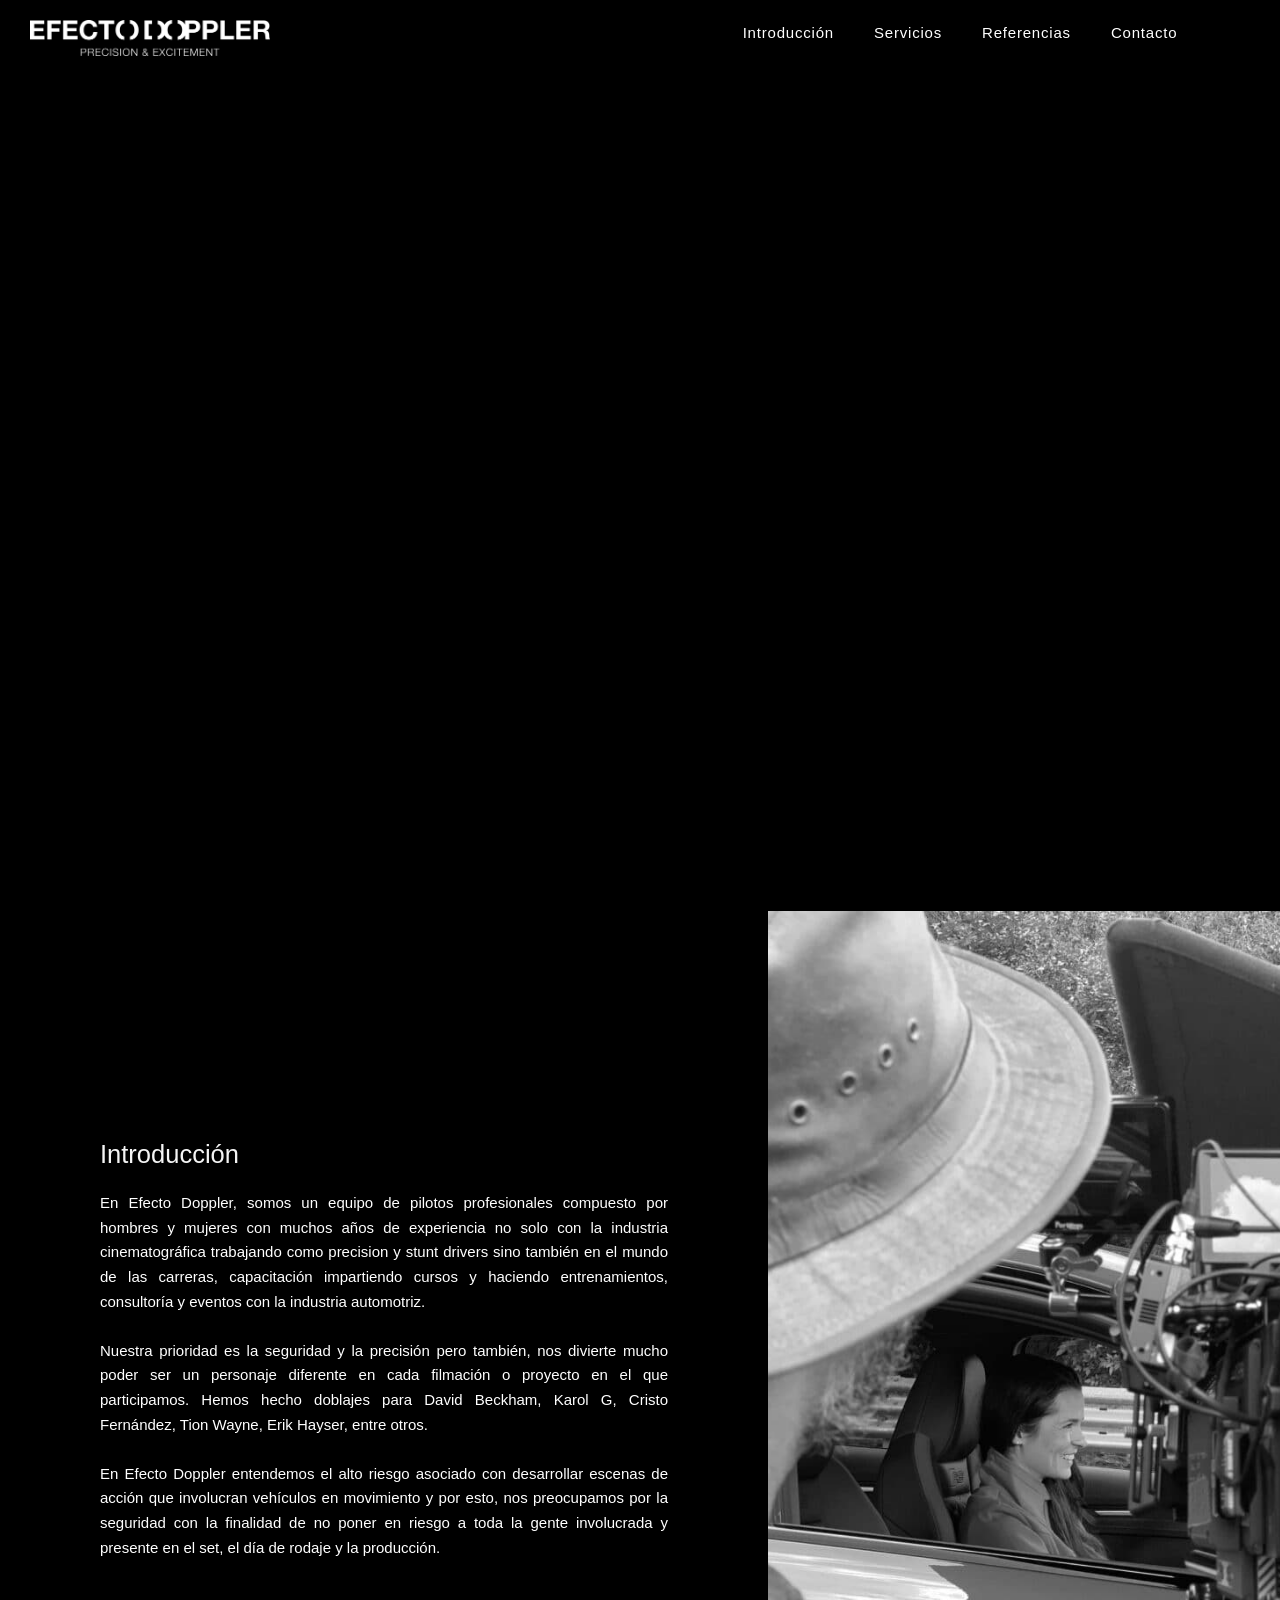
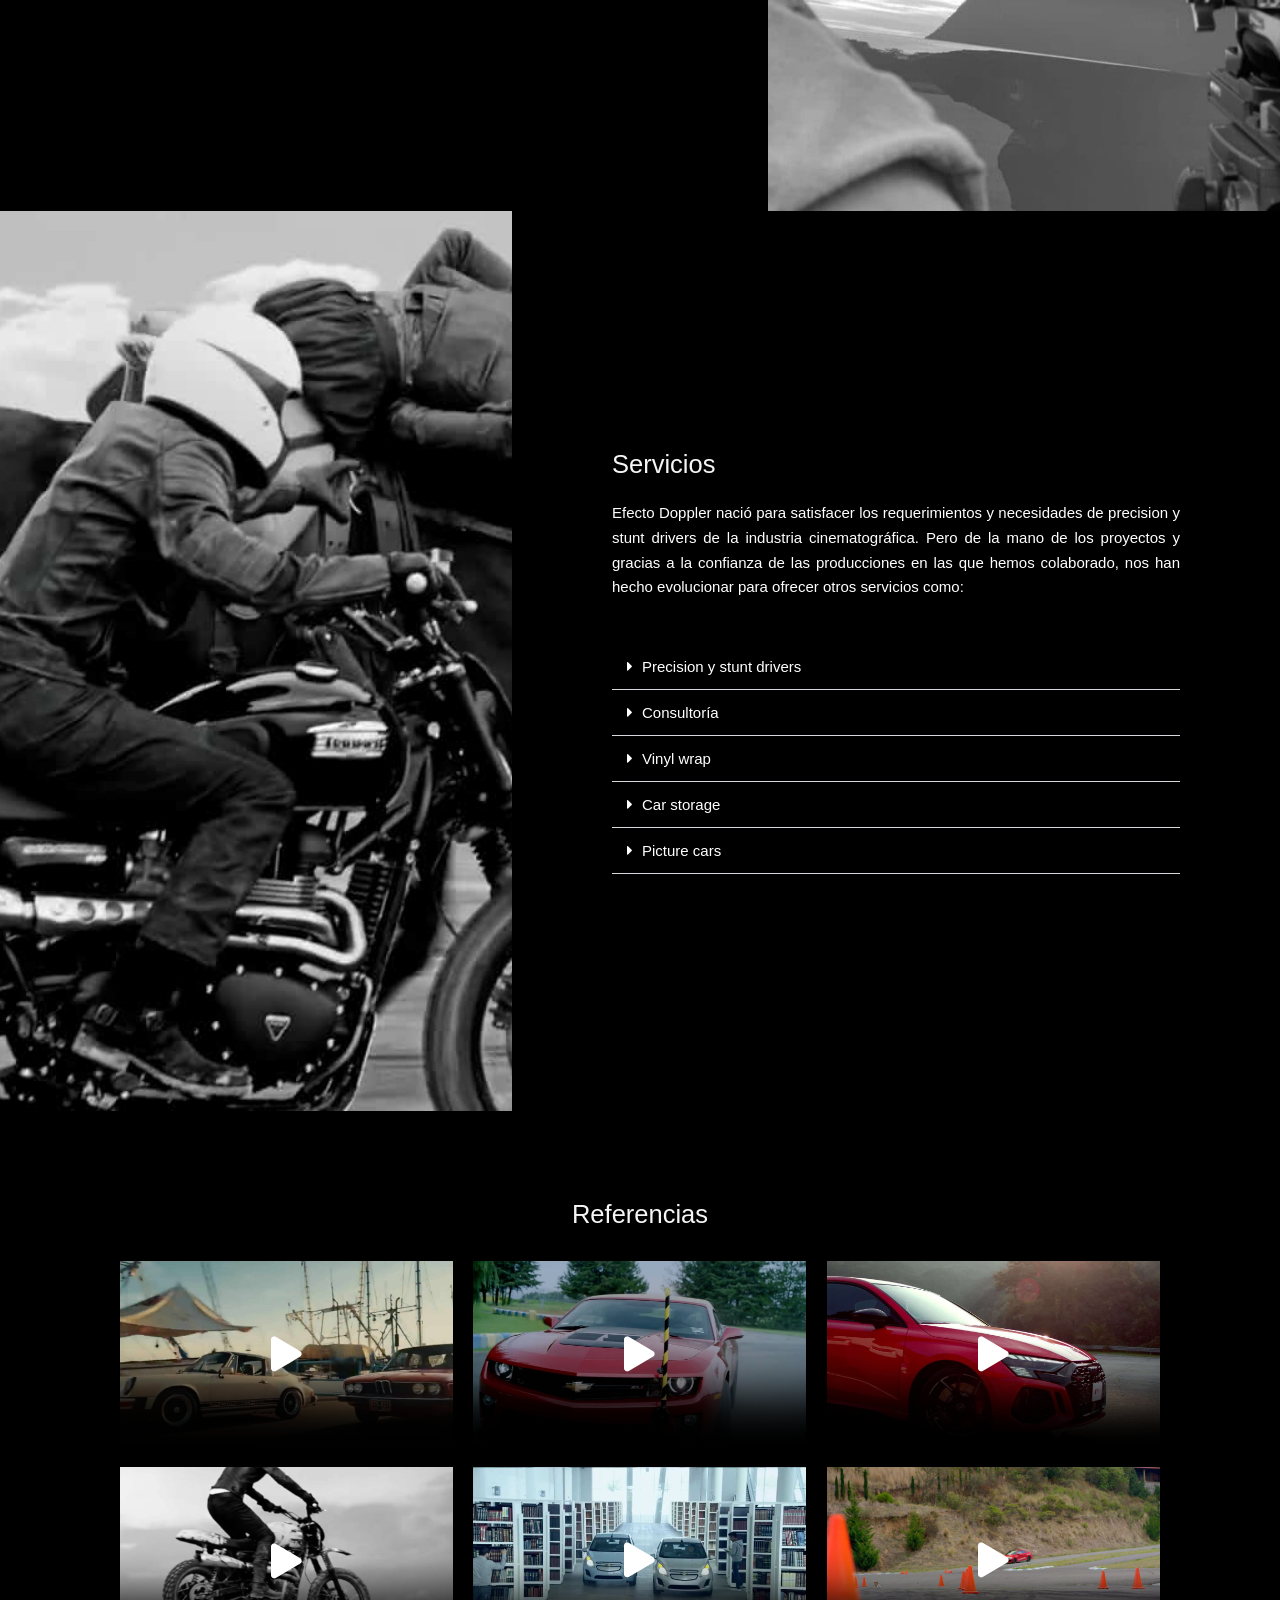
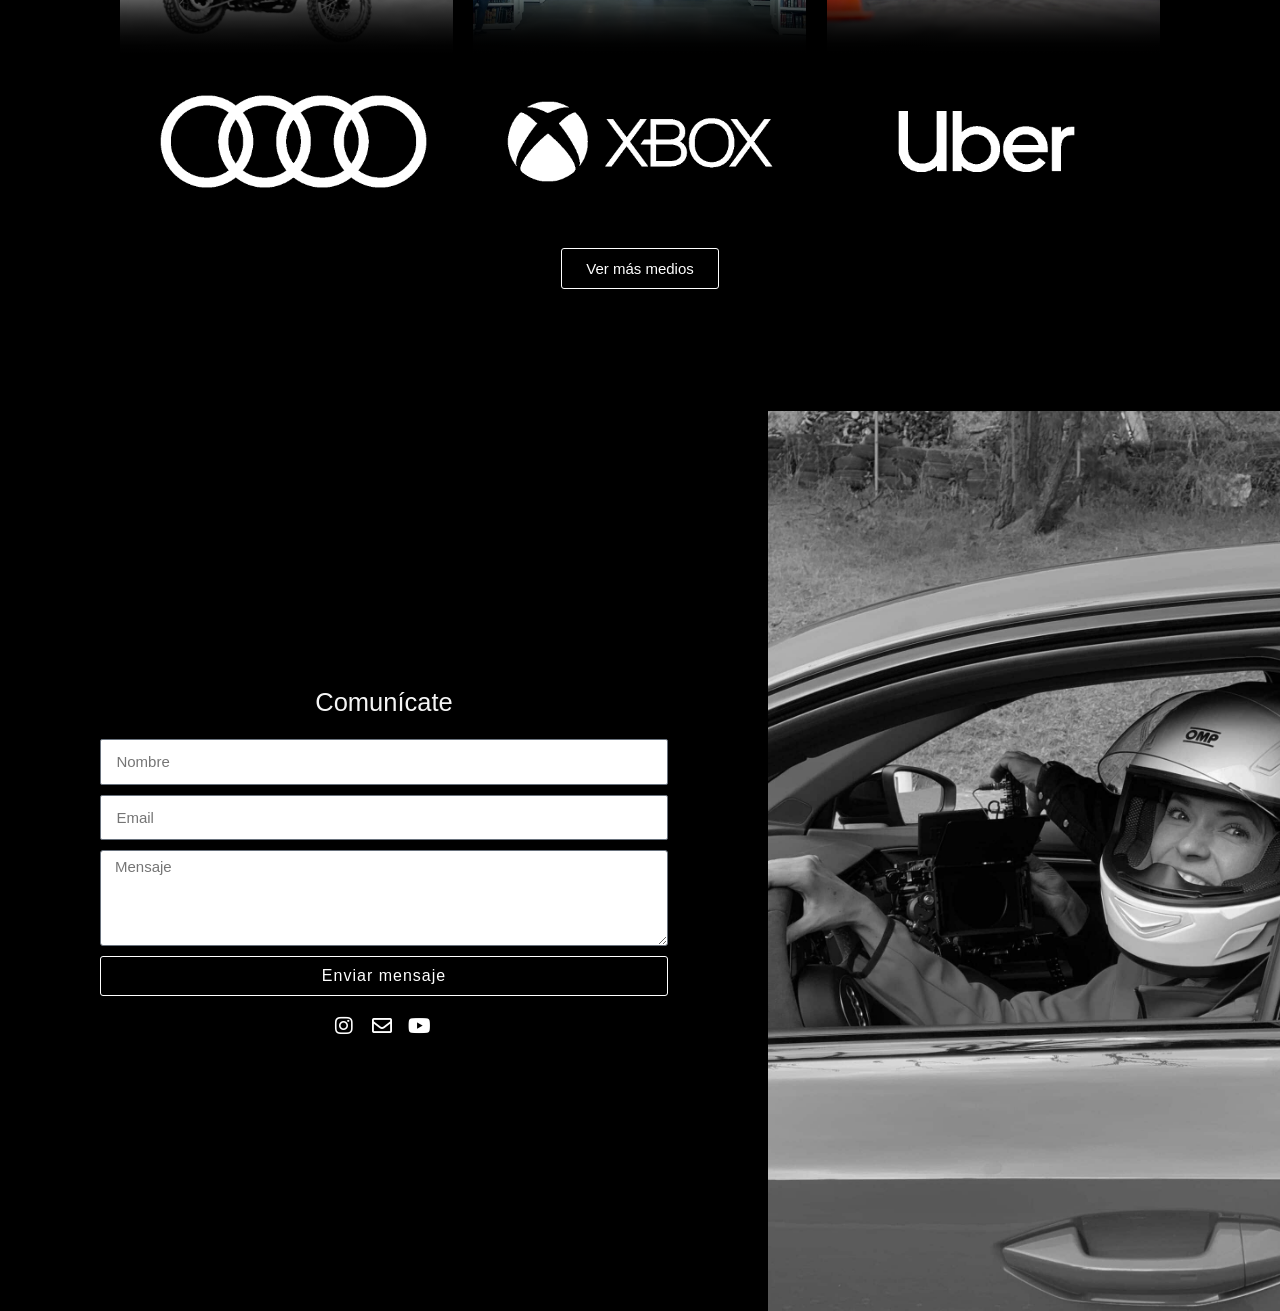
==== commit f06d9c22: "Fix hero background video: add src and dimensions" ====
--- a/index.html
+++ b/index.html
@@ -75,7 +75,7 @@
 <div class="elementor elementor-2">
 <section class="elementor-section elementor-element elementor-element-013218e elementor-section-items-bottom elementor-hidden-mobile elementor-section-boxed">
 <div class="elementor-background-video-container">
-<video autoplay="" class="elementor-background-video-hosted" loop="" muted="" playsinline="" role="presentation"></video>
+<video autoplay="" class="elementor-background-video-hosted" loop="" muted="" playsinline="" role="presentation" src="https://efectodoppler.mx/wp-content/uploads/2023/01/Efecto-trimmed-2023.mp4" style="width:100%;height:100%"></video>
 </div>
 <div class="elementor-background-overlay"></div>
 <div class="elementor-container elementor-column-gap-default">
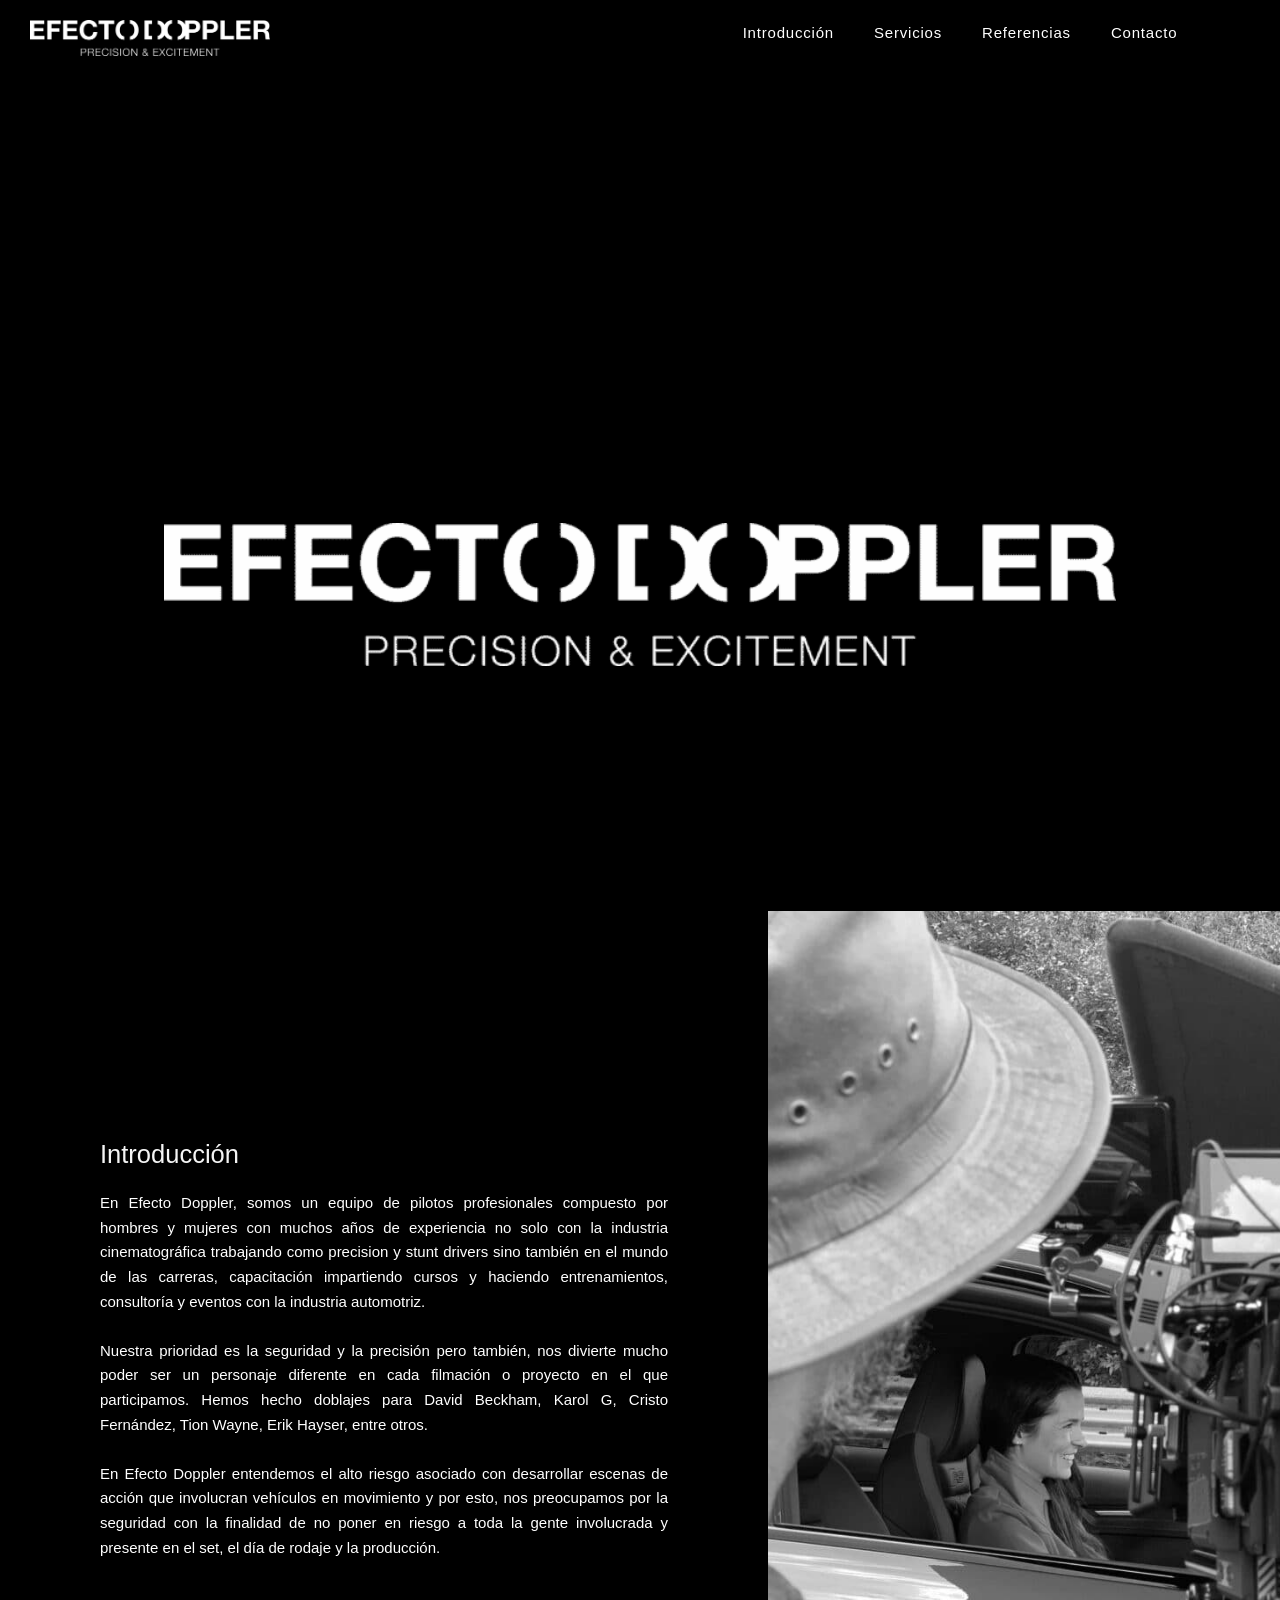
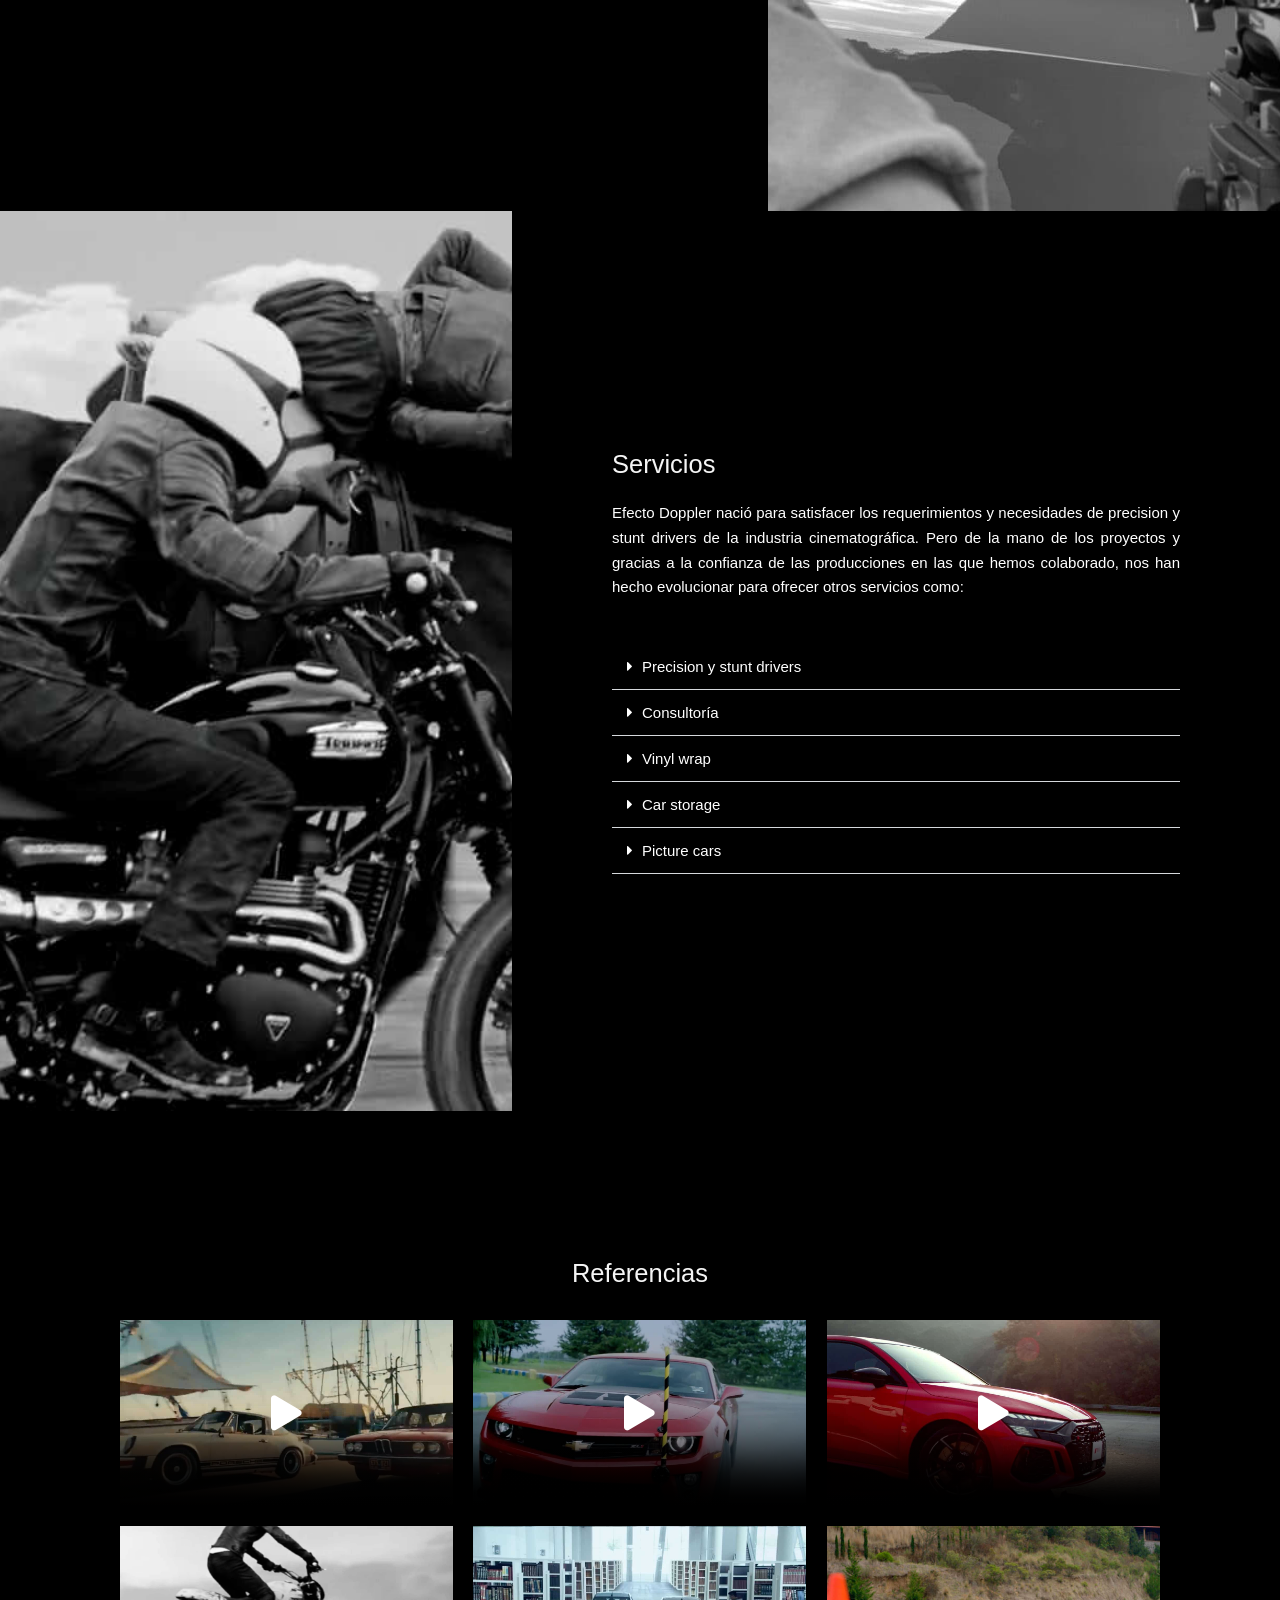
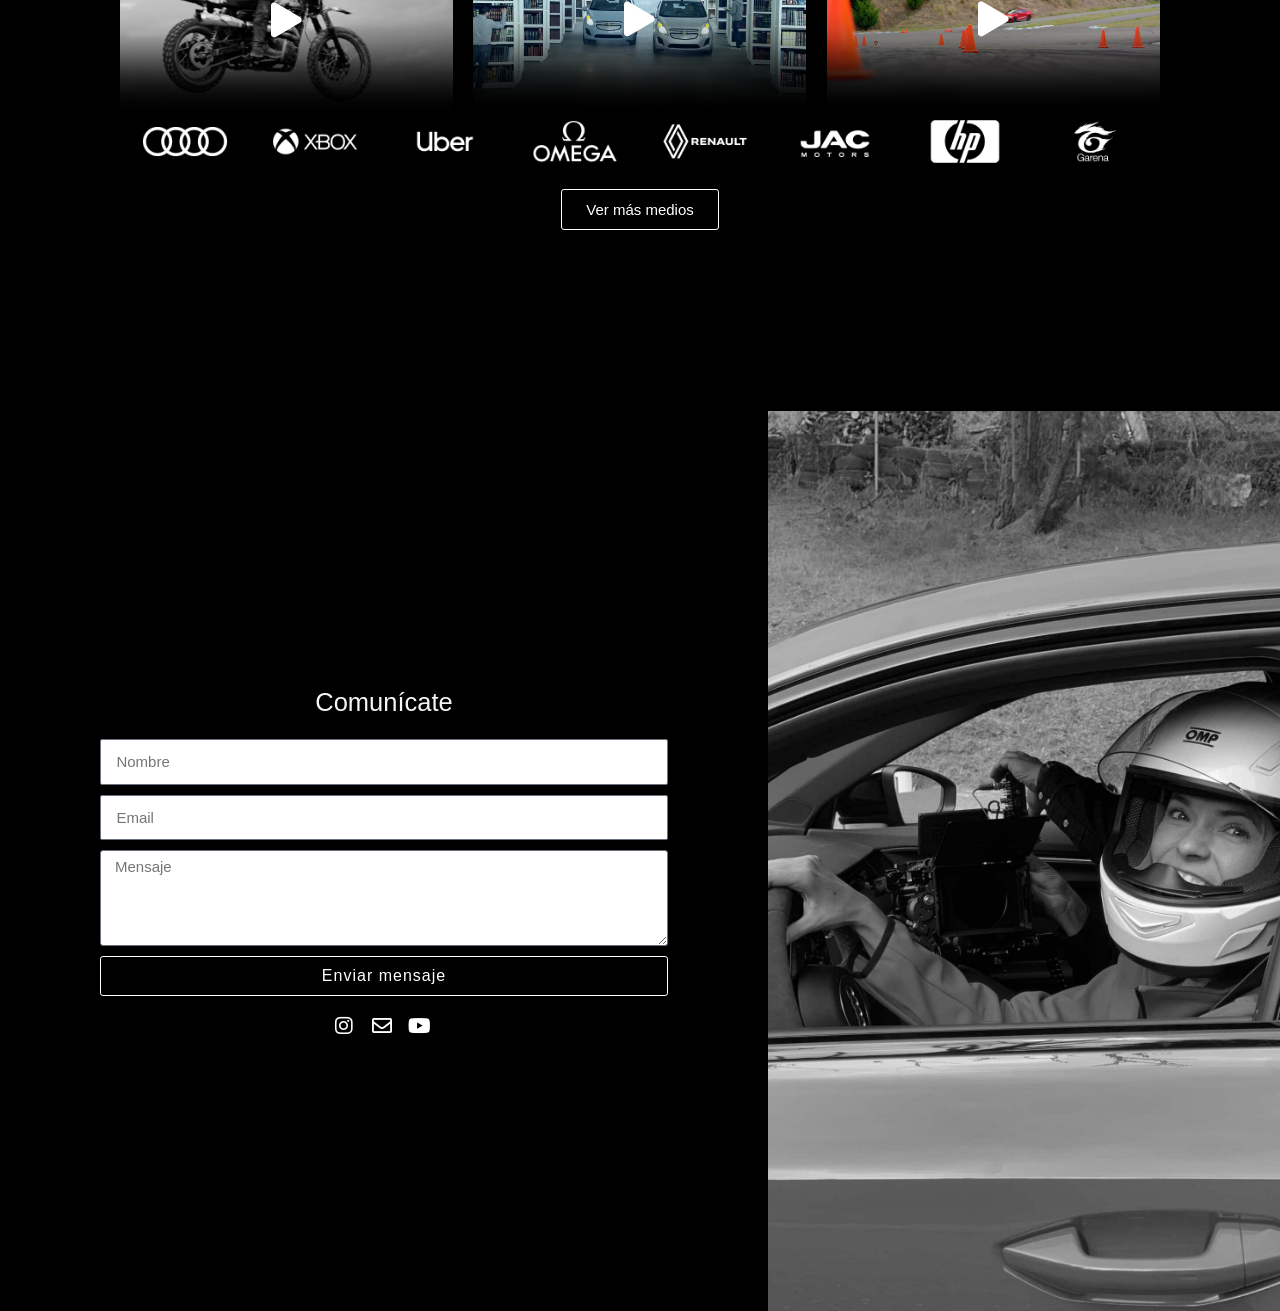
==== commit 8a1cf023: "Fix hero logo visibility, video play overlays, accordion, carousel, mobile menu" ====
--- a/index.html
+++ b/index.html
@@ -81,7 +81,7 @@
 <div class="elementor-container elementor-column-gap-default">
 <div class="elementor-column elementor-col-100 elementor-element">
 <div class="elementor-widget-wrap elementor-element-populated">
-<div class="elementor-element elementor-element-9302cab animated-slow elementor-invisible elementor-widget elementor-widget-image">
+<div class="elementor-element elementor-element-9302cab animated-slow elementor-widget elementor-widget-image">
 <div class="elementor-widget-container">
 <img alt="" decoding="async" fetchpriority="high" height="154" sizes="(max-width: 1024px) 100vw, 1024px" src="images/Efecto-Doppler-w-2048-1024x154.png" srcset="images/Efecto-Doppler-w-2048-1024x154.png 1024w, images/Efecto-Doppler-w-2048-300x45.png 300w, images/Efecto-Doppler-w-2048-768x116.png 768w, images/Efecto-Doppler-w-2048-1536x231.png 1536w, images/Efecto-Doppler-w-2048.png 2048w" width="1024"/> </div>
 </div>
@@ -454,6 +454,93 @@
 </footer>
 </div>
 <script>
+/* Video overlay play buttons */
+document.querySelectorAll('.jet-video__overlay').forEach(function(overlay){
+  overlay.addEventListener('click',function(){
+    var container=this.closest('.jet-video');
+    var video=container.querySelector('video');
+    if(video){
+      video.play();
+      this.style.display='none';
+    }
+  });
+});
+
+/* Accordion / toggle */
+document.querySelectorAll('.elementor-toggle .elementor-tab-title').forEach(function(title){
+  title.addEventListener('click',function(){
+    var isActive=this.classList.contains('elementor-active');
+    var tab=this.getAttribute('data-tab');
+    var parent=this.closest('.elementor-toggle');
+    /* Close all in this toggle group */
+    parent.querySelectorAll('.elementor-tab-title').forEach(function(t){
+      t.classList.remove('elementor-active');
+      t.setAttribute('aria-expanded','false');
+    });
+    parent.querySelectorAll('.elementor-tab-content').forEach(function(c){
+      c.style.display='none';
+    });
+    if(!isActive){
+      this.classList.add('elementor-active');
+      this.setAttribute('aria-expanded','true');
+      var content=parent.querySelector('.elementor-tab-content[data-tab="'+tab+'"]');
+      if(content) content.style.display='block';
+    }
+  });
+});
+
+/* Mobile menu toggle */
+var menuToggle=document.querySelector('.elementor-menu-toggle');
+if(menuToggle){
+  menuToggle.addEventListener('click',function(){
+    var isActive=this.classList.toggle('elementor-active');
+    this.setAttribute('aria-expanded',isActive?'true':'false');
+    var dropdown=this.nextElementSibling||document.querySelector('.elementor-nav-menu--dropdown');
+    if(dropdown){
+      dropdown.setAttribute('aria-hidden',isActive?'false':'true');
+      if(isActive){
+        dropdown.style.display='block';
+        dropdown.style.maxHeight='100vh';
+        dropdown.style.transform='scaleY(1)';
+      } else {
+        dropdown.style.maxHeight='0';
+        dropdown.style.transform='scaleY(0)';
+      }
+    }
+  });
+}
+
+/* Swiper carousel for brand logos */
+(function(){
+  var wrapper=document.querySelector('.elementor-image-carousel-wrapper.swiper');
+  if(wrapper){
+    var slides=wrapper.querySelectorAll('.swiper-slide');
+    var slideCount=slides.length;
+    if(slideCount>0){
+      var track=wrapper.querySelector('.swiper-wrapper');
+      /* Clone slides for infinite loop */
+      for(var i=0;i<2;i++){slides.forEach(function(s){track.appendChild(s.cloneNode(true))});}
+      var show=8;
+      if(window.matchMedia('(max-width:767px)').matches)show=3;
+      else if(window.matchMedia('(max-width:1024px)').matches)show=5;
+      var slideW=100/show;
+      track.querySelectorAll('.swiper-slide').forEach(function(s){s.style.flex='0 0 '+slideW+'%';s.style.maxWidth=slideW+'%';s.style.boxSizing='border-box';s.style.padding='0 10px'});
+      track.style.display='flex';
+      track.style.transition='transform 0.5s ease';
+      wrapper.style.overflow='hidden';
+      var pos=0;
+      setInterval(function(){
+        pos+=2;
+        track.style.transition='transform 0.5s ease';
+        track.style.transform='translateX(-'+(pos*slideW)+'%)';
+        if(pos>=slideCount){
+          setTimeout(function(){track.style.transition='none';pos=0;track.style.transform='translateX(0)'},520);
+        }
+      },5000);
+    }
+  }
+})();
+</script><script>
 document.addEventListener('DOMContentLoaded',function(){
   document.querySelectorAll('a[href*="#"]').forEach(function(a){
     a.addEventListener('click',function(e){
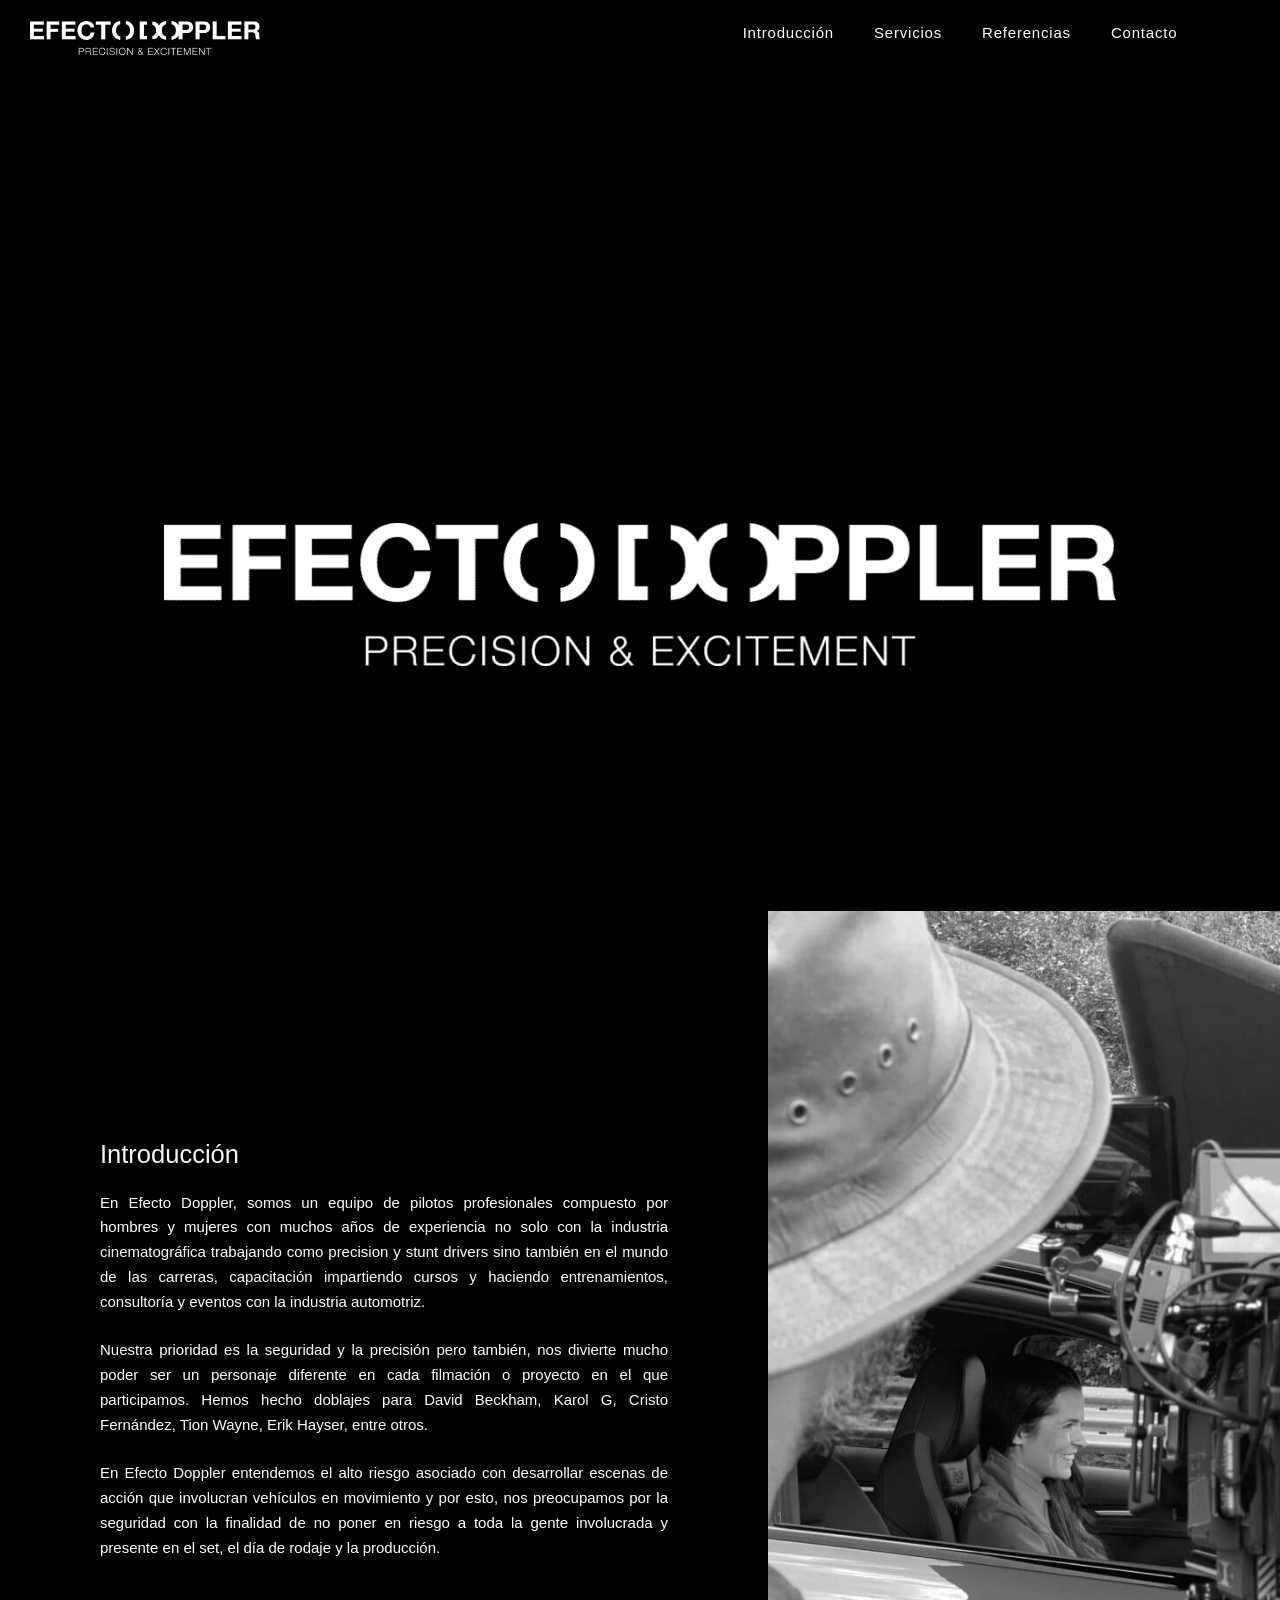
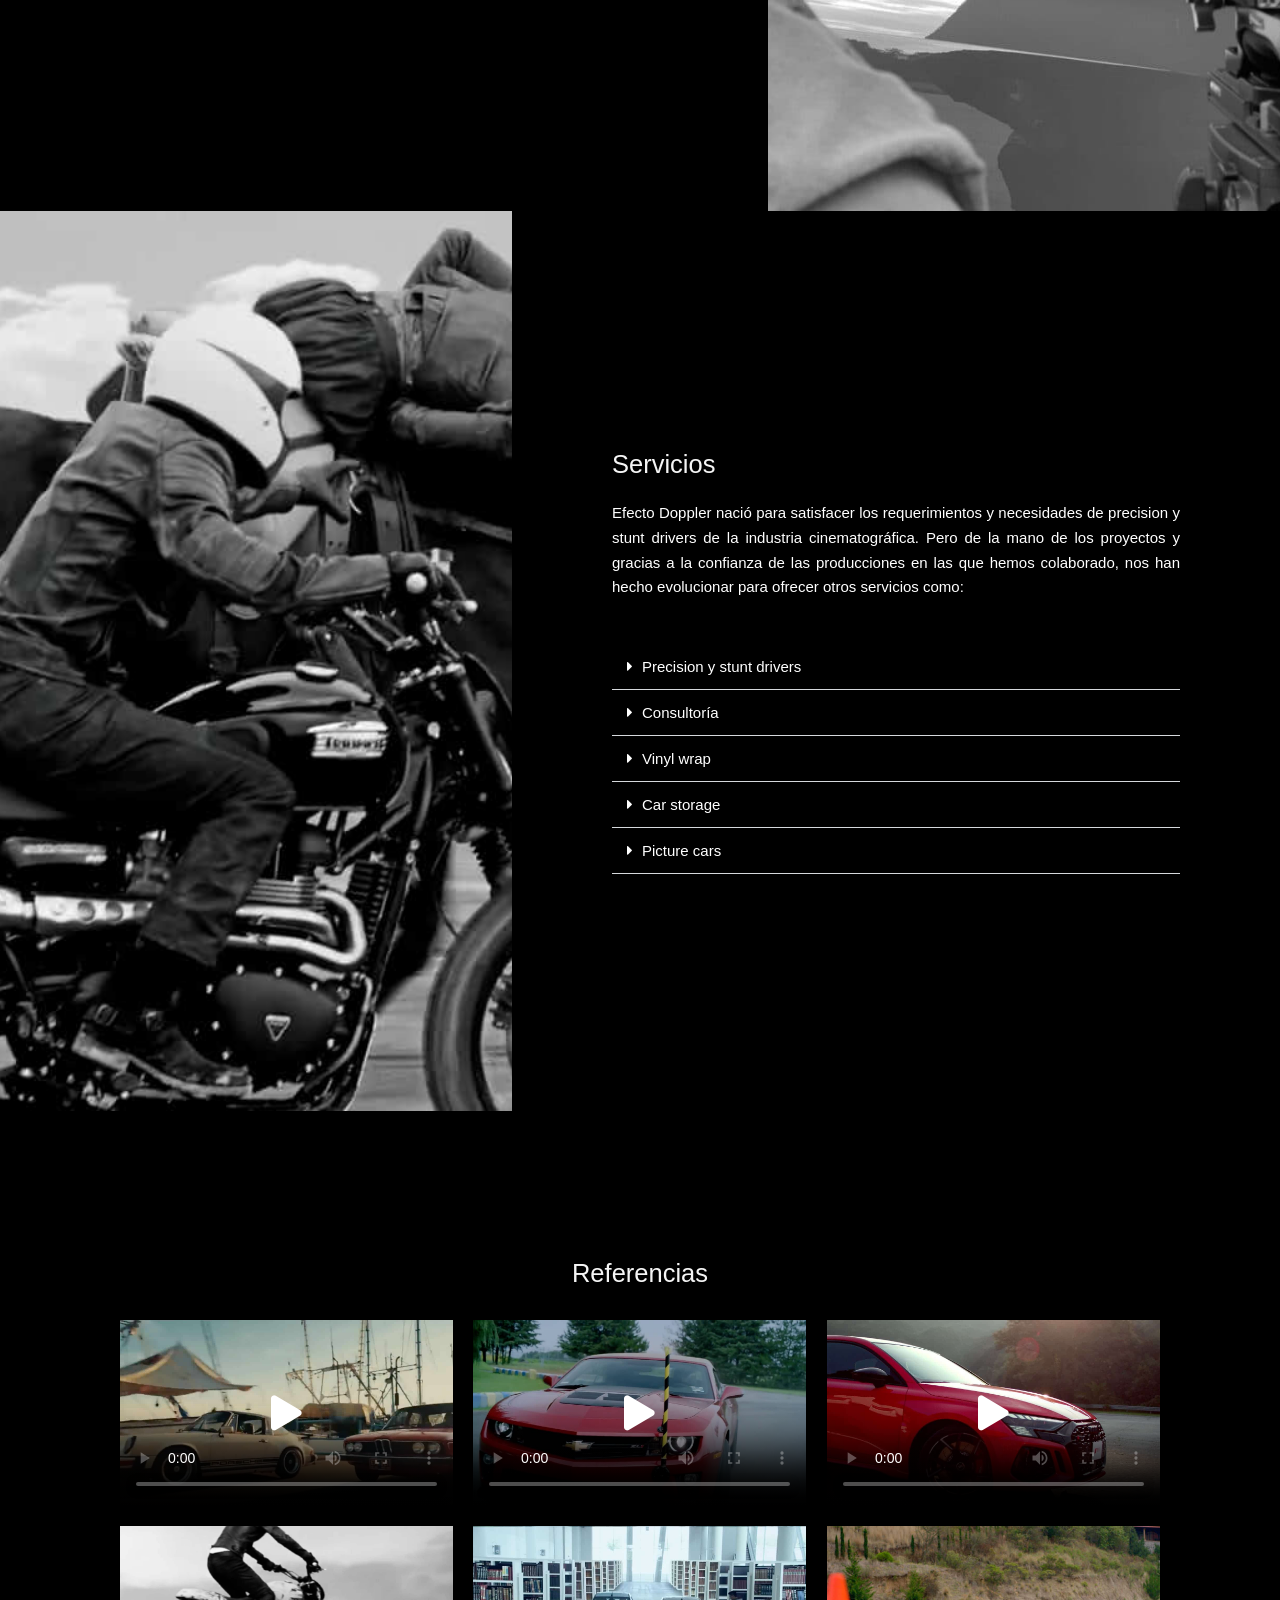
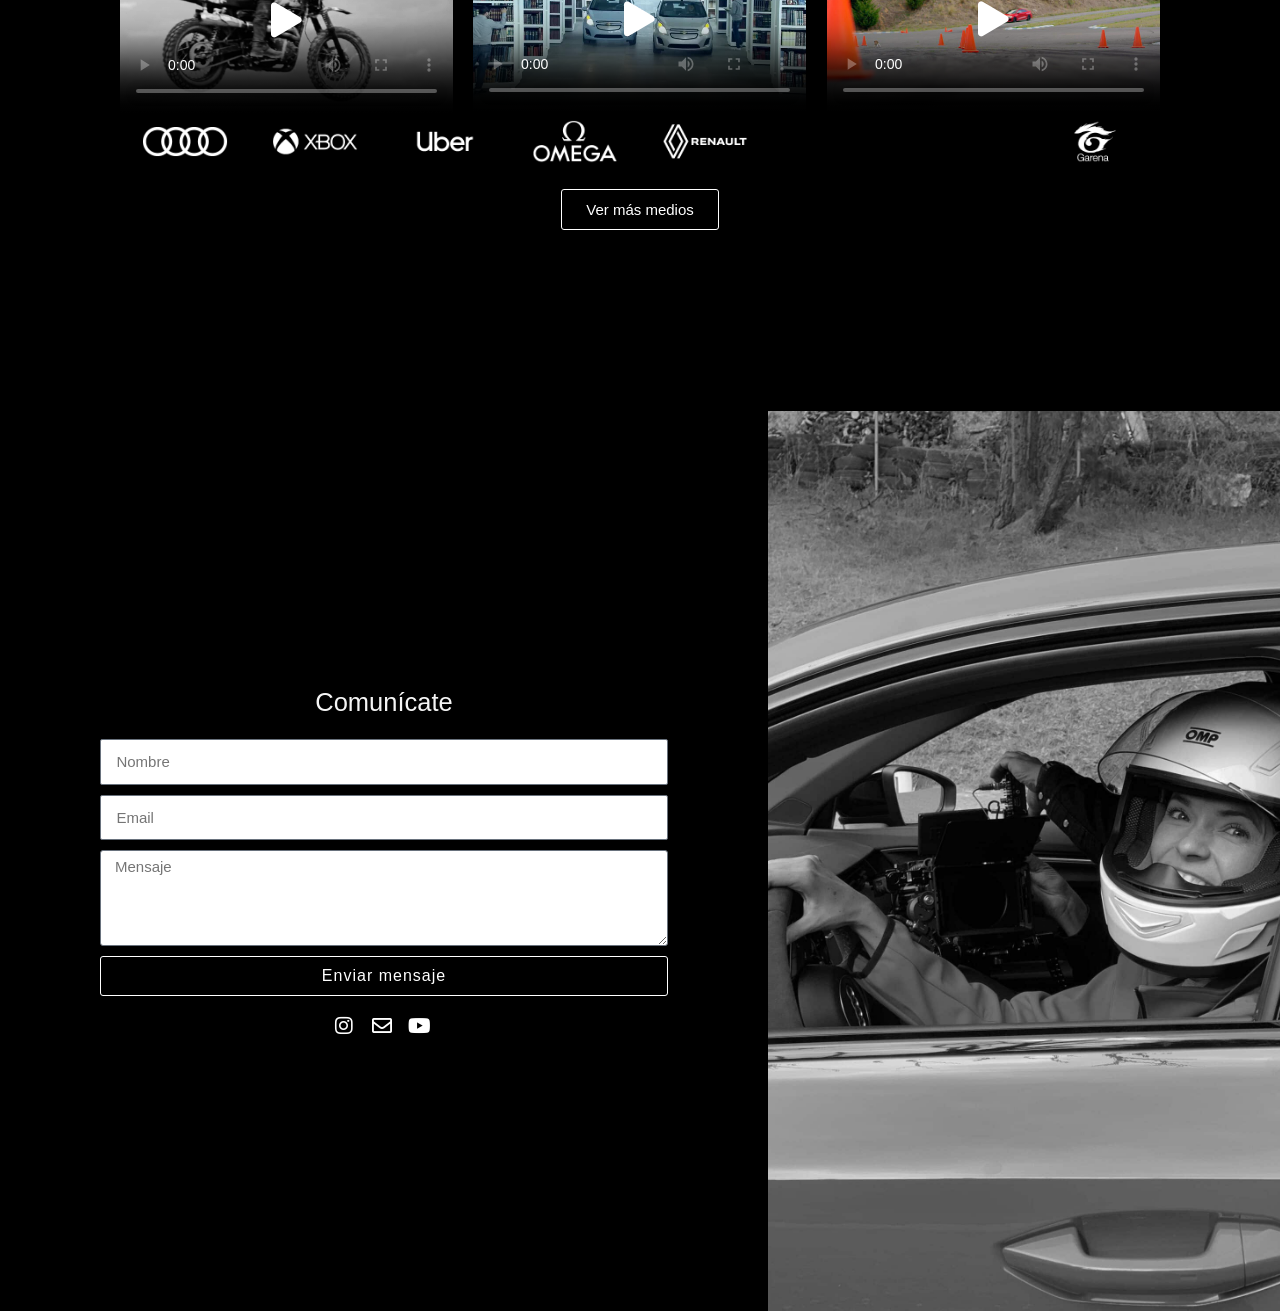
==== commit 6459353b: "Fix hero logo: add fadeIn animation inline style" ====
--- a/index.html
+++ b/index.html
@@ -81,7 +81,7 @@
 <div class="elementor-container elementor-column-gap-default">
 <div class="elementor-column elementor-col-100 elementor-element">
 <div class="elementor-widget-wrap elementor-element-populated">
-<div class="elementor-element elementor-element-9302cab animated-slow elementor-widget elementor-widget-image">
+<div class="elementor-element elementor-element-9302cab animated-slow elementor-widget elementor-widget-image" style="animation:fadeIn 2s both">
 <div class="elementor-widget-container">
 <img alt="" decoding="async" fetchpriority="high" height="154" sizes="(max-width: 1024px) 100vw, 1024px" src="images/Efecto-Doppler-w-2048-1024x154.png" srcset="images/Efecto-Doppler-w-2048-1024x154.png 1024w, images/Efecto-Doppler-w-2048-300x45.png 300w, images/Efecto-Doppler-w-2048-768x116.png 768w, images/Efecto-Doppler-w-2048-1536x231.png 1536w, images/Efecto-Doppler-w-2048.png 2048w" width="1024"/> </div>
 </div>
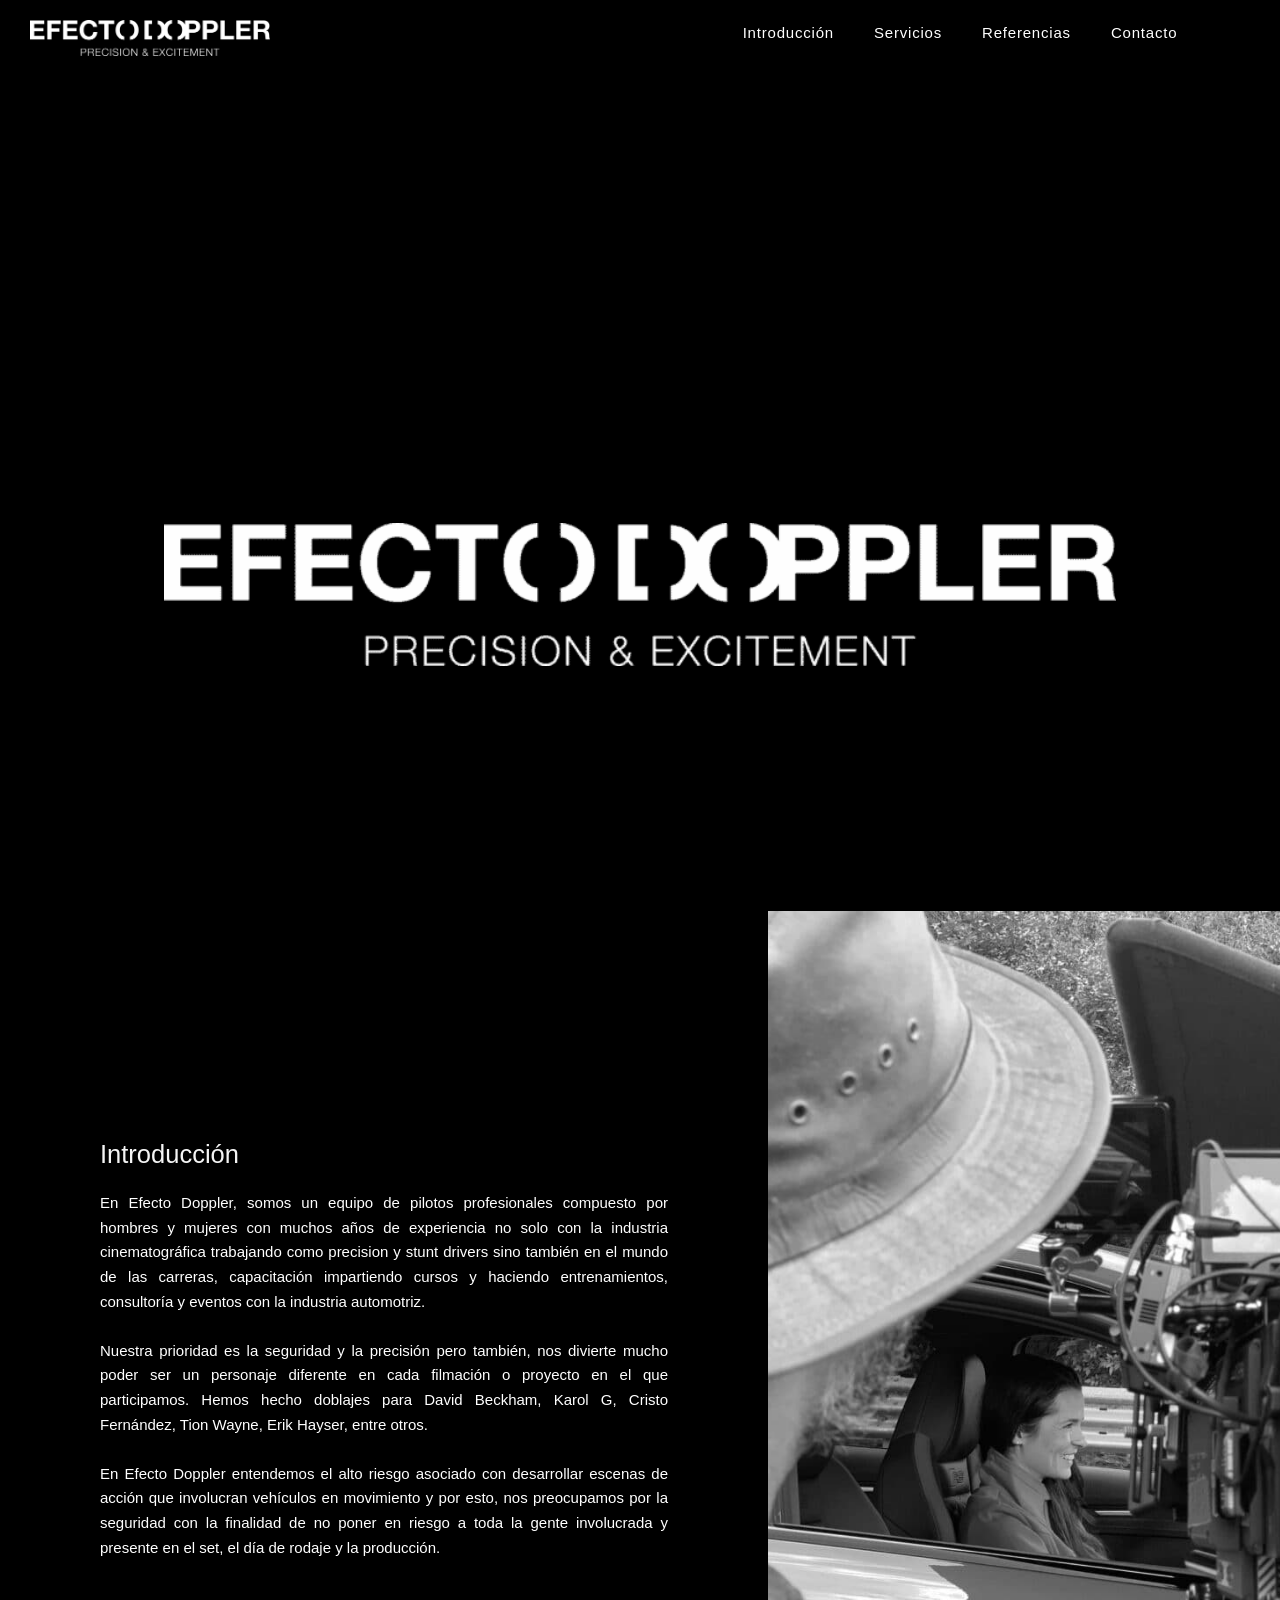
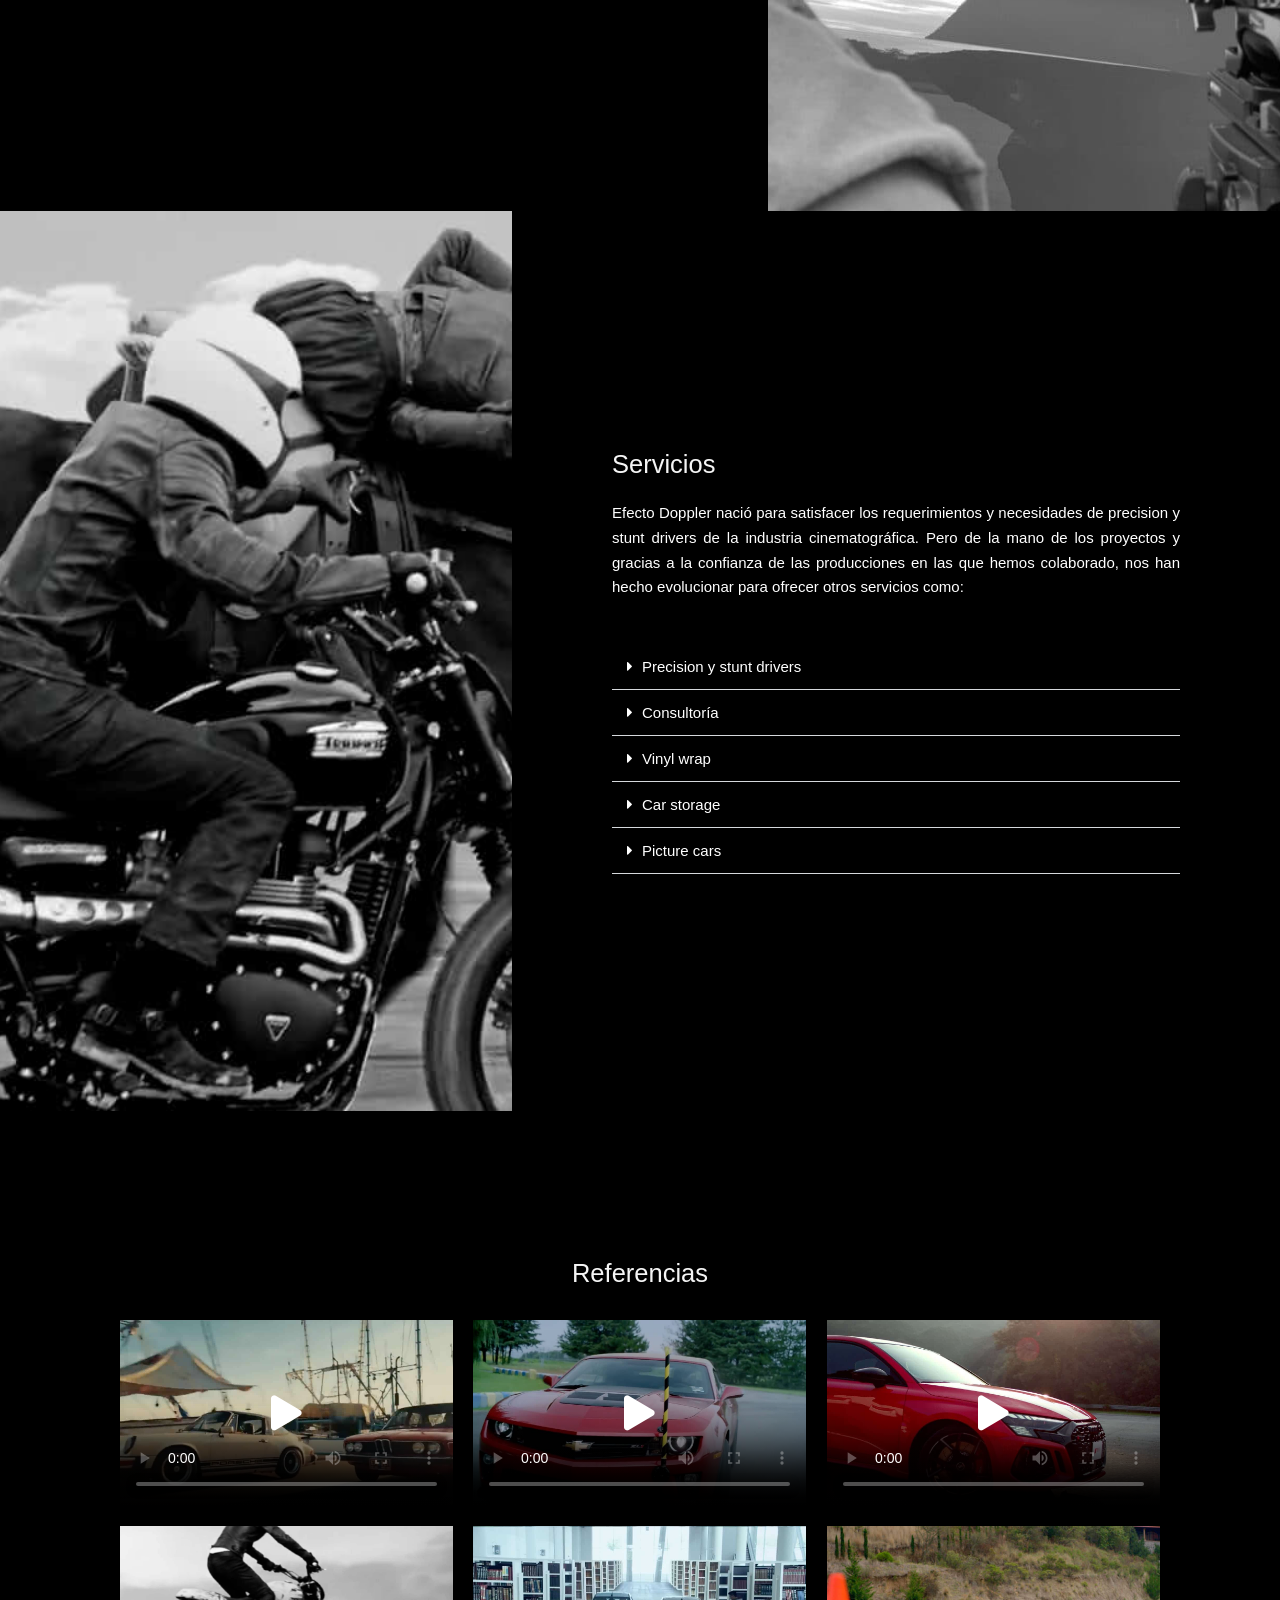
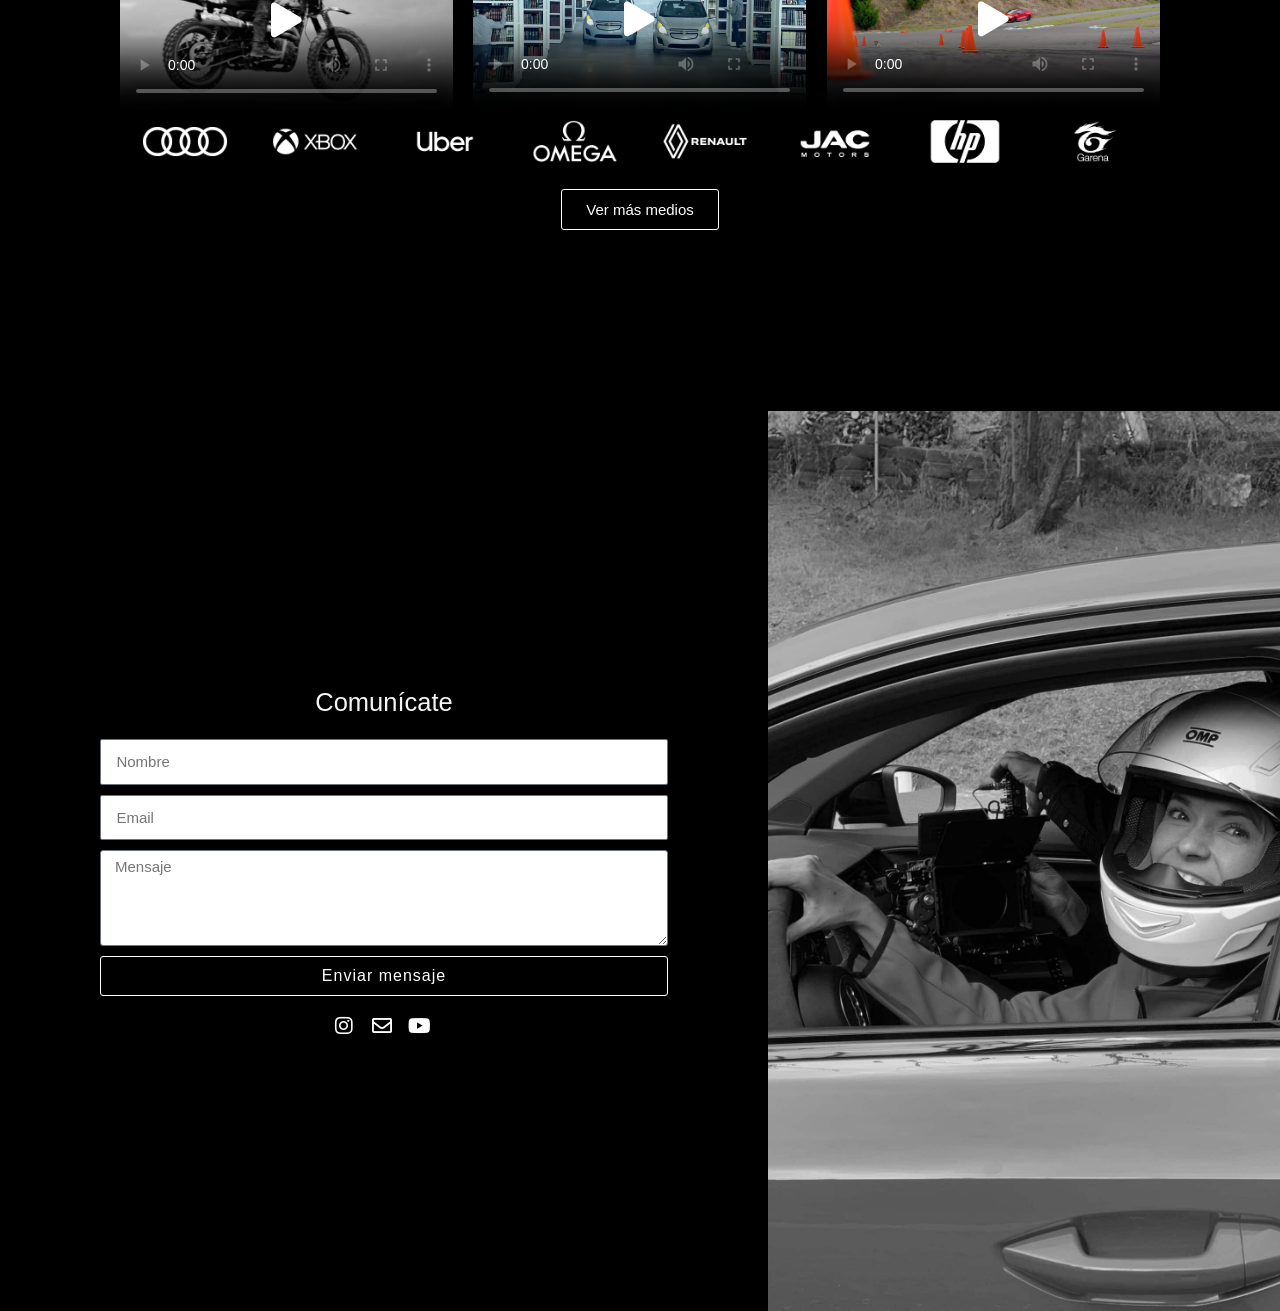
==== commit f1cffff5: "Fix video URLs: point to kinsta.cloud origin instead of mx domain" ====
--- a/index.html
+++ b/index.html
@@ -75,7 +75,7 @@
 <div class="elementor elementor-2">
 <section class="elementor-section elementor-element elementor-element-013218e elementor-section-items-bottom elementor-hidden-mobile elementor-section-boxed">
 <div class="elementor-background-video-container">
-<video autoplay="" class="elementor-background-video-hosted" loop="" muted="" playsinline="" role="presentation" src="https://efectodoppler.mx/wp-content/uploads/2023/01/Efecto-trimmed-2023.mp4" style="width:100%;height:100%"></video>
+<video autoplay="" class="elementor-background-video-hosted" loop="" muted="" playsinline="" role="presentation" src="https://efectodoppler.kinsta.cloud/wp-content/uploads/2023/01/Efecto-trimmed-2023.mp4" style="width:100%;height:100%"></video>
 </div>
 <div class="elementor-background-overlay"></div>
 <div class="elementor-container elementor-column-gap-default">
@@ -108,7 +108,7 @@
 <div class="elementor-element elementor-element-3a5d020 elementor-widget elementor-widget-jet-video">
 <div class="elementor-widget-container">
 <div class="jet-elements">
-<div class="jet-video"><video autoplay="" class="jet-video-html5-player jet-video-custom-play-button" controls="" controlslist="nodownload" loop="" playsinline="" poster="images/Black.jpg" src="https://efectodoppler.mx/wp-content/uploads/2022/11/Precision-Driver-BW-silent.mp4"></video>
+<div class="jet-video"><video autoplay="" class="jet-video-html5-player jet-video-custom-play-button" controls="" controlslist="nodownload" loop="" playsinline="" poster="images/Black.jpg" src="https://efectodoppler.kinsta.cloud/wp-content/uploads/2022/11/Precision-Driver-BW-silent.mp4"></video>
 <div class="jet-video__overlay">
 <div aria-label="Video play button" class="jet-video__play-button" role="button" tabindex="0"><span class="jet-elements-icon jet-video__play-button-icon"><i aria-hidden="true" class="fas fa-play"></i></span> <span class="elementor-screen-only">Play Video</span>
 </div>
@@ -239,7 +239,7 @@
 <div class="elementor-element elementor-element-c732537 elementor-widget elementor-widget-jet-video">
 <div class="elementor-widget-container">
 <div class="jet-elements">
-<div class="jet-video"><video class="jet-video-html5-player jet-video-custom-play-button" controls="" controlslist="nodownload" playsinline="" poster="images/Forza-Horizon-5-The-Getaway-Driver-3-cropped.jpg" src="https://efectodoppler.mx/wp-content/uploads/2022/11/Forza-Horizon-5-The-Getaway-Driver.mp4"></video>
+<div class="jet-video"><video class="jet-video-html5-player jet-video-custom-play-button" controls="" controlslist="nodownload" playsinline="" poster="images/Forza-Horizon-5-The-Getaway-Driver-3-cropped.jpg" src="https://efectodoppler.kinsta.cloud/wp-content/uploads/2022/11/Forza-Horizon-5-The-Getaway-Driver.mp4"></video>
 <div class="jet-video__overlay">
 <div aria-label="Video play button" class="jet-video__play-button" role="button" tabindex="0"><span class="jet-elements-icon jet-video__play-button-icon"><i aria-hidden="true" class="fas fa-play"></i></span> <span class="elementor-screen-only">Play Video</span>
 </div>
@@ -254,7 +254,7 @@
 <div class="elementor-element elementor-element-3ffa943 elementor-widget elementor-widget-jet-video">
 <div class="elementor-widget-container">
 <div class="jet-elements">
-<div class="jet-video"><video class="jet-video-html5-player jet-video-custom-play-button" controls="" controlslist="nodownload" playsinline="" poster="images/Reto-Chevrolet-Camaro-ZL1-¿Versus-cropped.jpg" src="https://efectodoppler.mx/wp-content/uploads/2022/11/Reto-Chevrolet-Camaro-ZL1-¿Versus.mp4"></video>
+<div class="jet-video"><video class="jet-video-html5-player jet-video-custom-play-button" controls="" controlslist="nodownload" playsinline="" poster="images/Reto-Chevrolet-Camaro-ZL1-¿Versus-cropped.jpg" src="https://efectodoppler.kinsta.cloud/wp-content/uploads/2022/11/Reto-Chevrolet-Camaro-ZL1-¿Versus.mp4"></video>
 <div class="jet-video__overlay">
 <div aria-label="Video play button" class="jet-video__play-button" role="button" tabindex="0"><span class="jet-elements-icon jet-video__play-button-icon"><i aria-hidden="true" class="fas fa-play"></i></span> <span class="elementor-screen-only">Play Video</span>
 </div>
@@ -269,7 +269,7 @@
 <div class="elementor-element elementor-element-4e9f1cd elementor-widget elementor-widget-jet-video">
 <div class="elementor-widget-container">
 <div class="jet-elements">
-<div class="jet-video"><video class="jet-video-html5-player jet-video-custom-play-button" controls="" controlslist="nodownload" playsinline="" poster="images/audi_precision_academy_-_drifting-1440p-cropped.jpg" src="https://efectodoppler.mx/wp-content/uploads/2022/11/Audi-Precision-Academy-Drifting-TubeRipper.com_.mp4"></video>
+<div class="jet-video"><video class="jet-video-html5-player jet-video-custom-play-button" controls="" controlslist="nodownload" playsinline="" poster="images/audi_precision_academy_-_drifting-1440p-cropped.jpg" src="https://efectodoppler.kinsta.cloud/wp-content/uploads/2022/11/Audi-Precision-Academy-Drifting-TubeRipper.com_.mp4"></video>
 <div class="jet-video__overlay">
 <div aria-label="Video play button" class="jet-video__play-button" role="button" tabindex="0"><span class="jet-elements-icon jet-video__play-button-icon"><i aria-hidden="true" class="fas fa-play"></i></span> <span class="elementor-screen-only">Play Video</span>
 </div>
@@ -288,7 +288,7 @@
 <div class="elementor-element elementor-element-4d9c939 elementor-widget elementor-widget-jet-video">
 <div class="elementor-widget-container">
 <div class="jet-elements">
-<div class="jet-video"><video class="jet-video-html5-player jet-video-custom-play-button" controls="" controlslist="nodownload" playsinline="" poster="images/Precision-Driver-C03.00_00_25_20.Still001.jpg" src="https://efectodoppler.mx/wp-content/uploads/2022/11/Outlaws-Film-Trailer.mp4"></video>
+<div class="jet-video"><video class="jet-video-html5-player jet-video-custom-play-button" controls="" controlslist="nodownload" playsinline="" poster="images/Precision-Driver-C03.00_00_25_20.Still001.jpg" src="https://efectodoppler.kinsta.cloud/wp-content/uploads/2022/11/Outlaws-Film-Trailer.mp4"></video>
 <div class="jet-video__overlay">
 <div aria-label="Video play button" class="jet-video__play-button" role="button" tabindex="0"><span class="jet-elements-icon jet-video__play-button-icon"><i aria-hidden="true" class="fas fa-play"></i></span> <span class="elementor-screen-only">Play Video</span>
 </div>
@@ -303,7 +303,7 @@
 <div class="elementor-element elementor-element-a6b7e62 elementor-widget elementor-widget-jet-video">
 <div class="elementor-widget-container">
 <div class="jet-elements">
-<div class="jet-video"><video class="jet-video-html5-player jet-video-custom-play-button" controls="" controlslist="nodownload" playsinline="" poster="images/Reto-Spark-Ev.-La-primera-Drag-Race-en-una-biblioteca-2-cropped.jpg" src="https://efectodoppler.mx/wp-content/uploads/2022/11/Reto-Spark-Ev.-La-primera-Drag-Race-en-una-biblioteca..mp4"></video>
+<div class="jet-video"><video class="jet-video-html5-player jet-video-custom-play-button" controls="" controlslist="nodownload" playsinline="" poster="images/Reto-Spark-Ev.-La-primera-Drag-Race-en-una-biblioteca-2-cropped.jpg" src="https://efectodoppler.kinsta.cloud/wp-content/uploads/2022/11/Reto-Spark-Ev.-La-primera-Drag-Race-en-una-biblioteca..mp4"></video>
 <div class="jet-video__overlay">
 <div aria-label="Video play button" class="jet-video__play-button" role="button" tabindex="0"><span class="jet-elements-icon jet-video__play-button-icon"><i aria-hidden="true" class="fas fa-play"></i></span> <span class="elementor-screen-only">Play Video</span>
 </div>
@@ -318,7 +318,7 @@
 <div class="elementor-element elementor-element-caed095 elementor-widget elementor-widget-jet-video">
 <div class="elementor-widget-container">
 <div class="jet-elements">
-<div class="jet-video"><video class="jet-video-html5-player jet-video-custom-play-button" controls="" controlslist="nodownload" playsinline="" poster="images/audi_precision_academy_-_prueba_del_alce-1440p-cropped.jpg" src="https://efectodoppler.mx/wp-content/uploads/2022/11/Audi-Precision-Academy-Prueba-del-alce-TubeRipper.com_.mp4"></video>
+<div class="jet-video"><video class="jet-video-html5-player jet-video-custom-play-button" controls="" controlslist="nodownload" playsinline="" poster="images/audi_precision_academy_-_prueba_del_alce-1440p-cropped.jpg" src="https://efectodoppler.kinsta.cloud/wp-content/uploads/2022/11/Audi-Precision-Academy-Prueba-del-alce-TubeRipper.com_.mp4"></video>
 <div class="jet-video__overlay">
 <div aria-label="Video play button" class="jet-video__play-button" role="button" tabindex="0"><span class="jet-elements-icon jet-video__play-button-icon"><i aria-hidden="true" class="fas fa-play"></i></span> <span class="elementor-screen-only">Play Video</span>
 </div>
